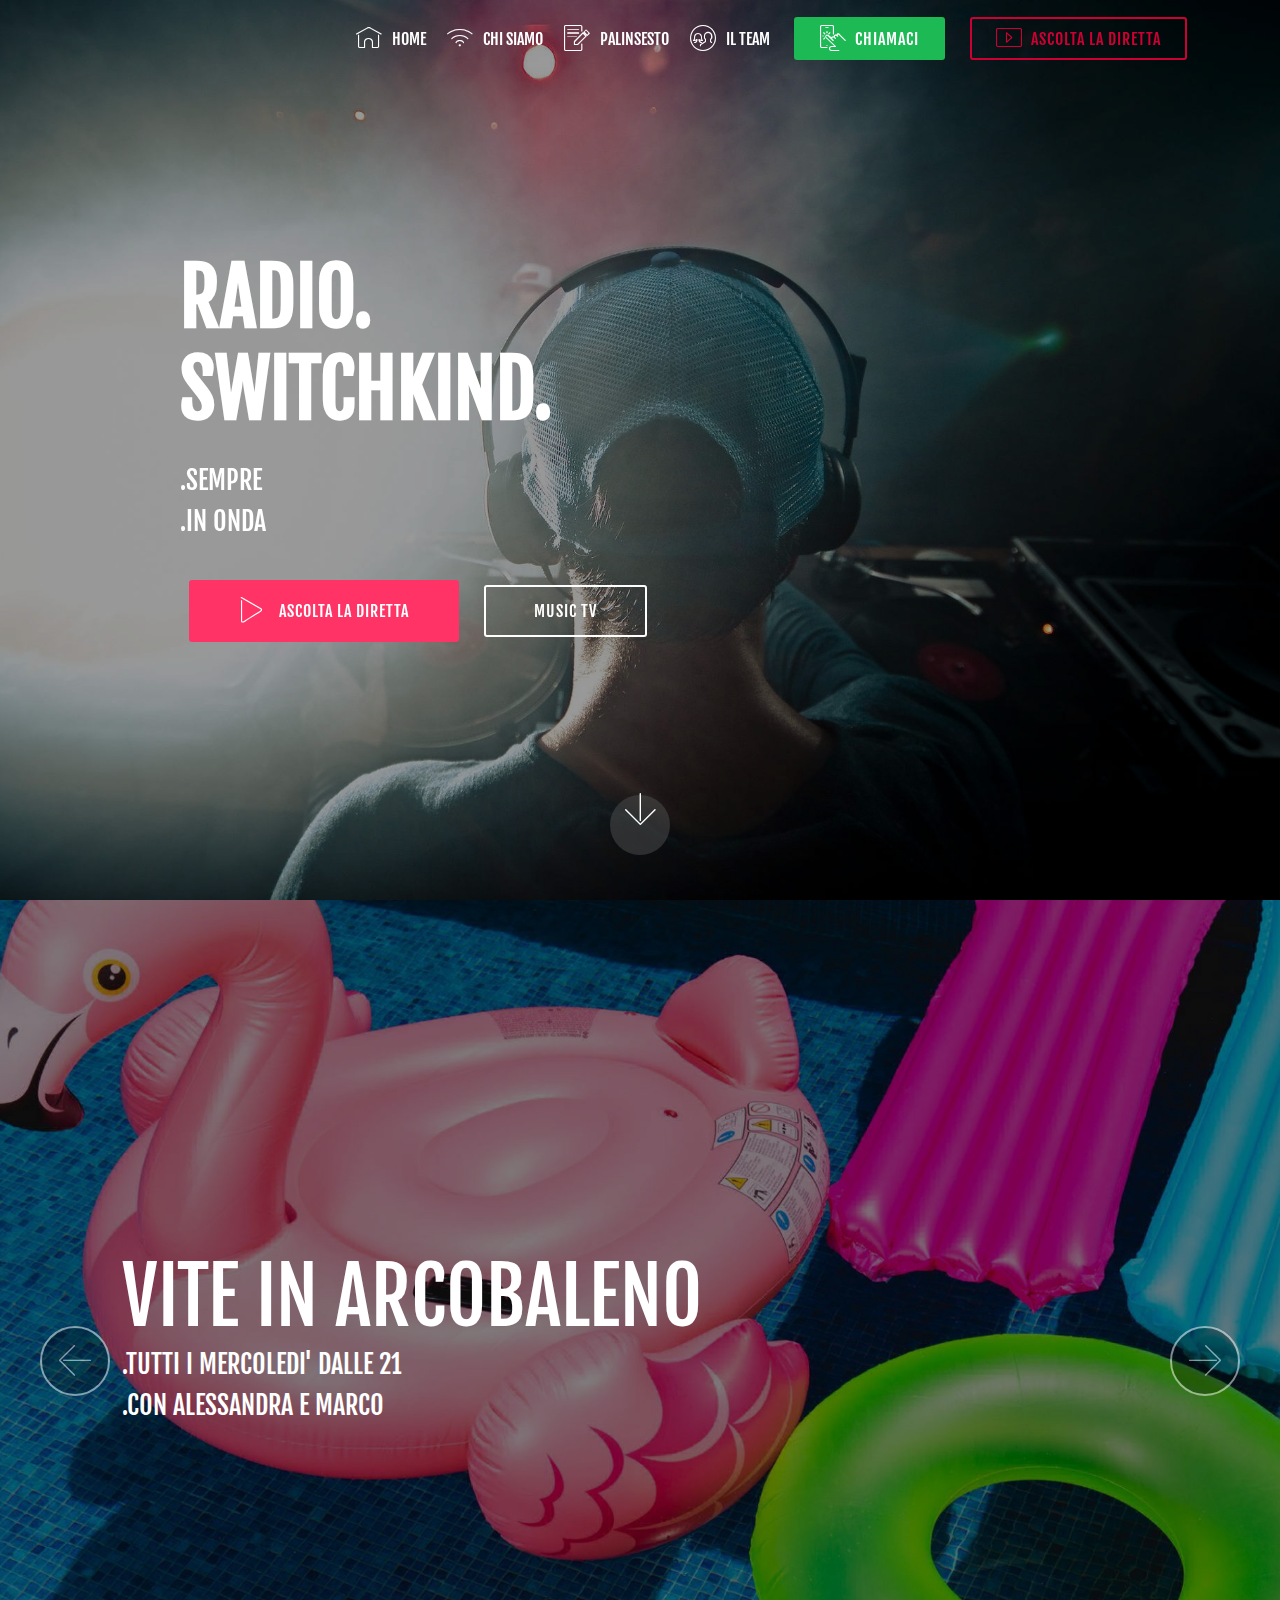
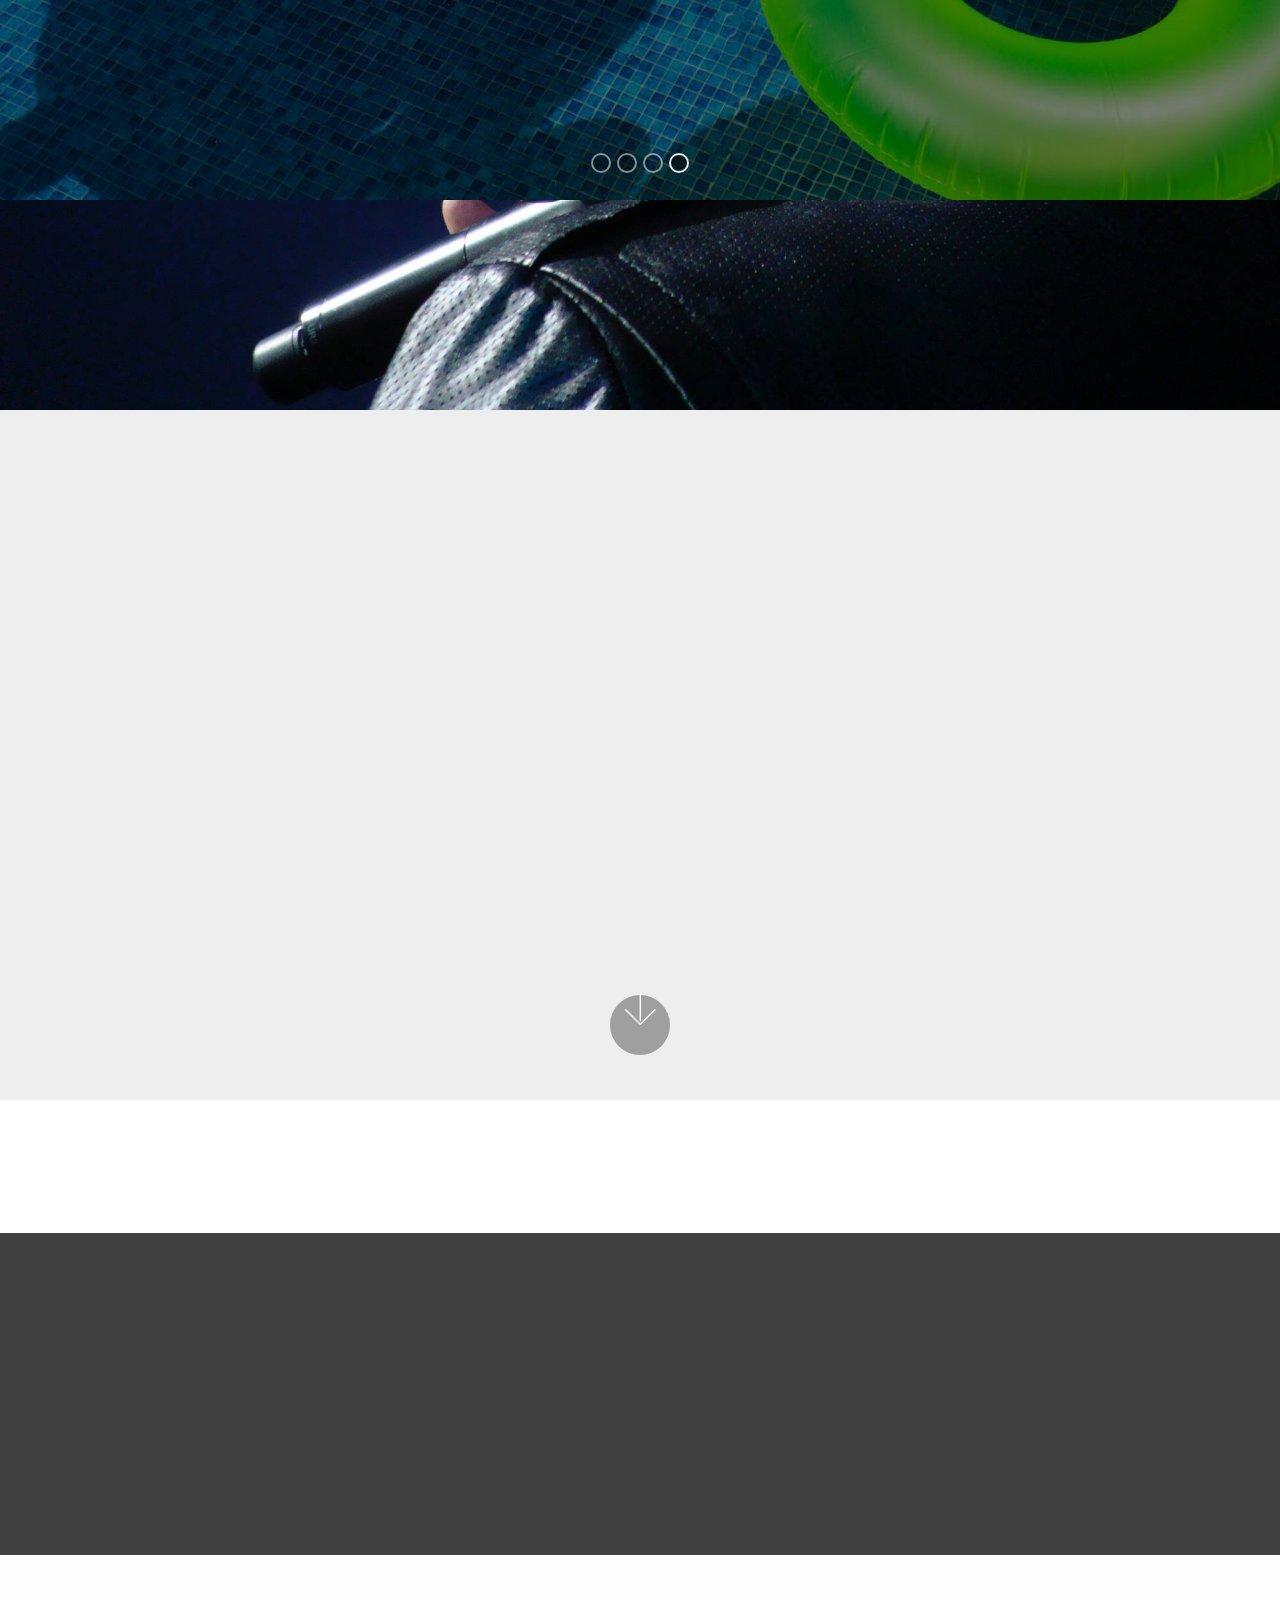
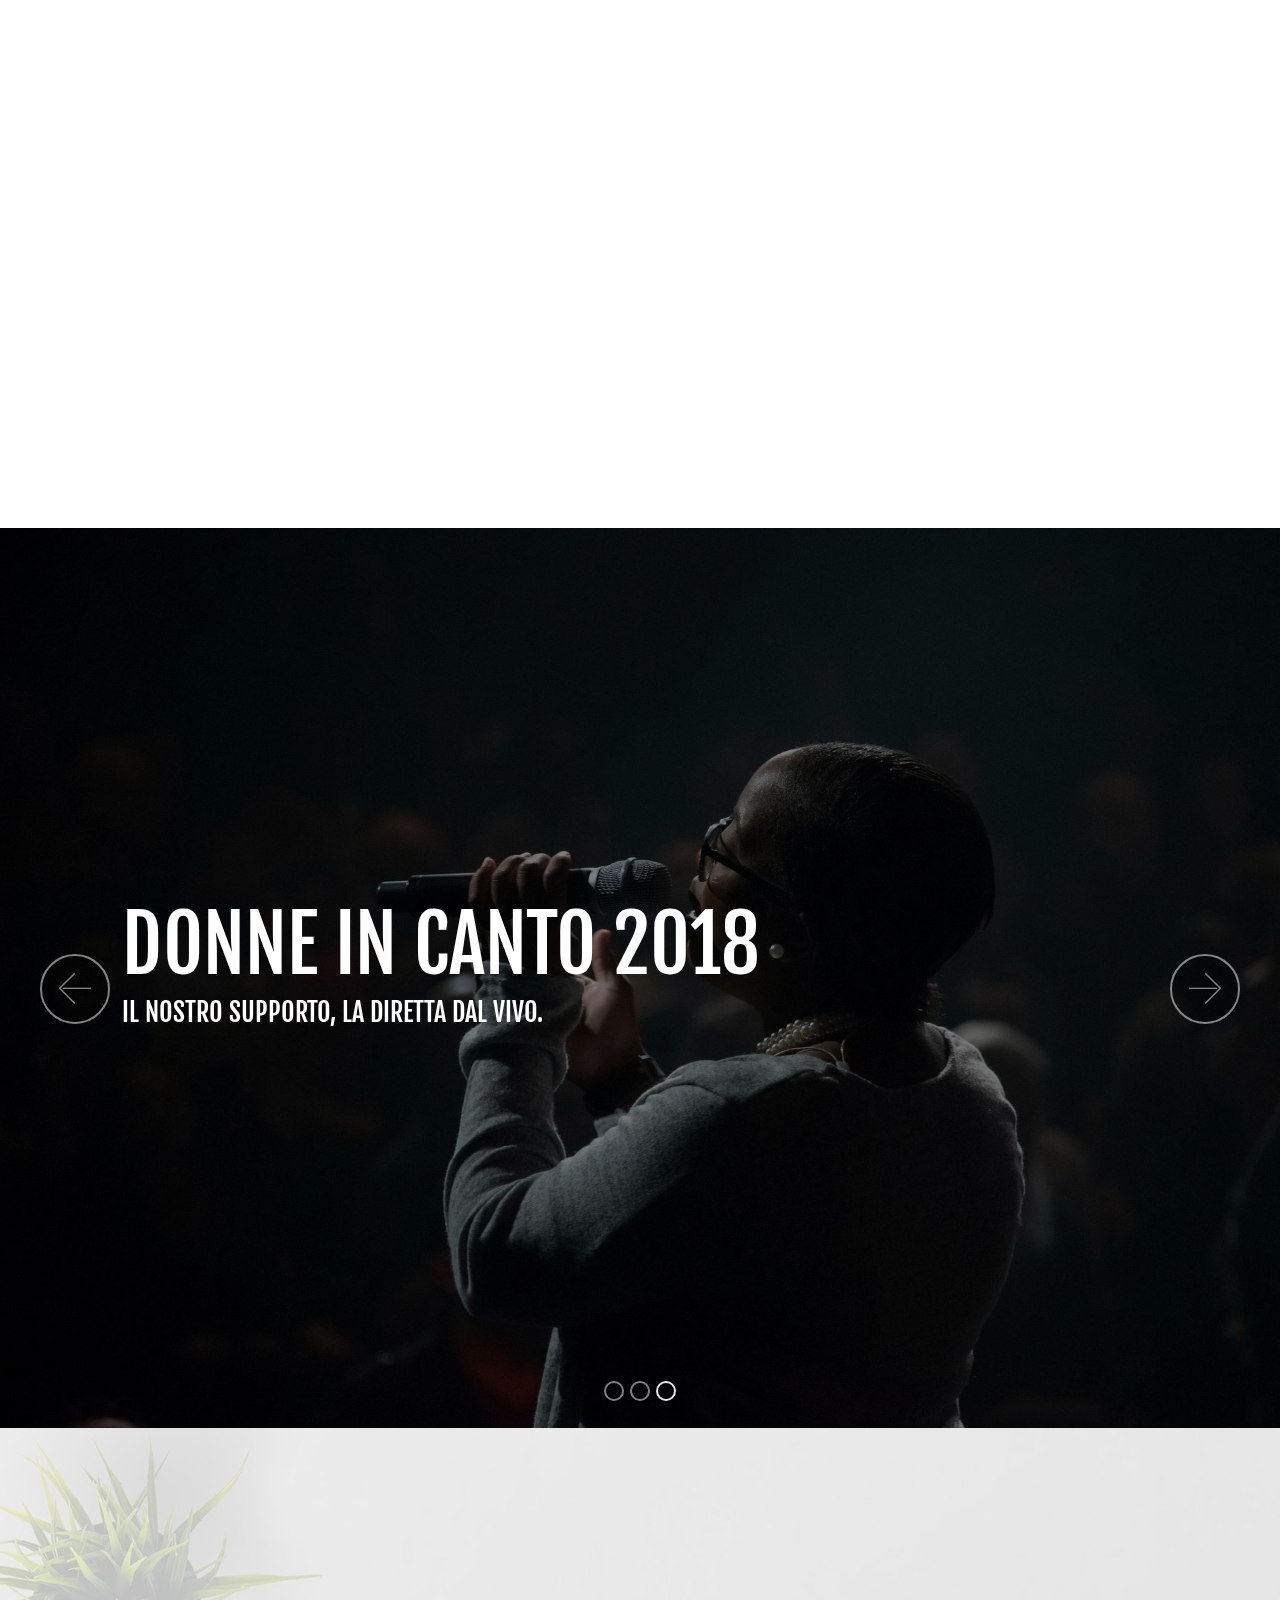
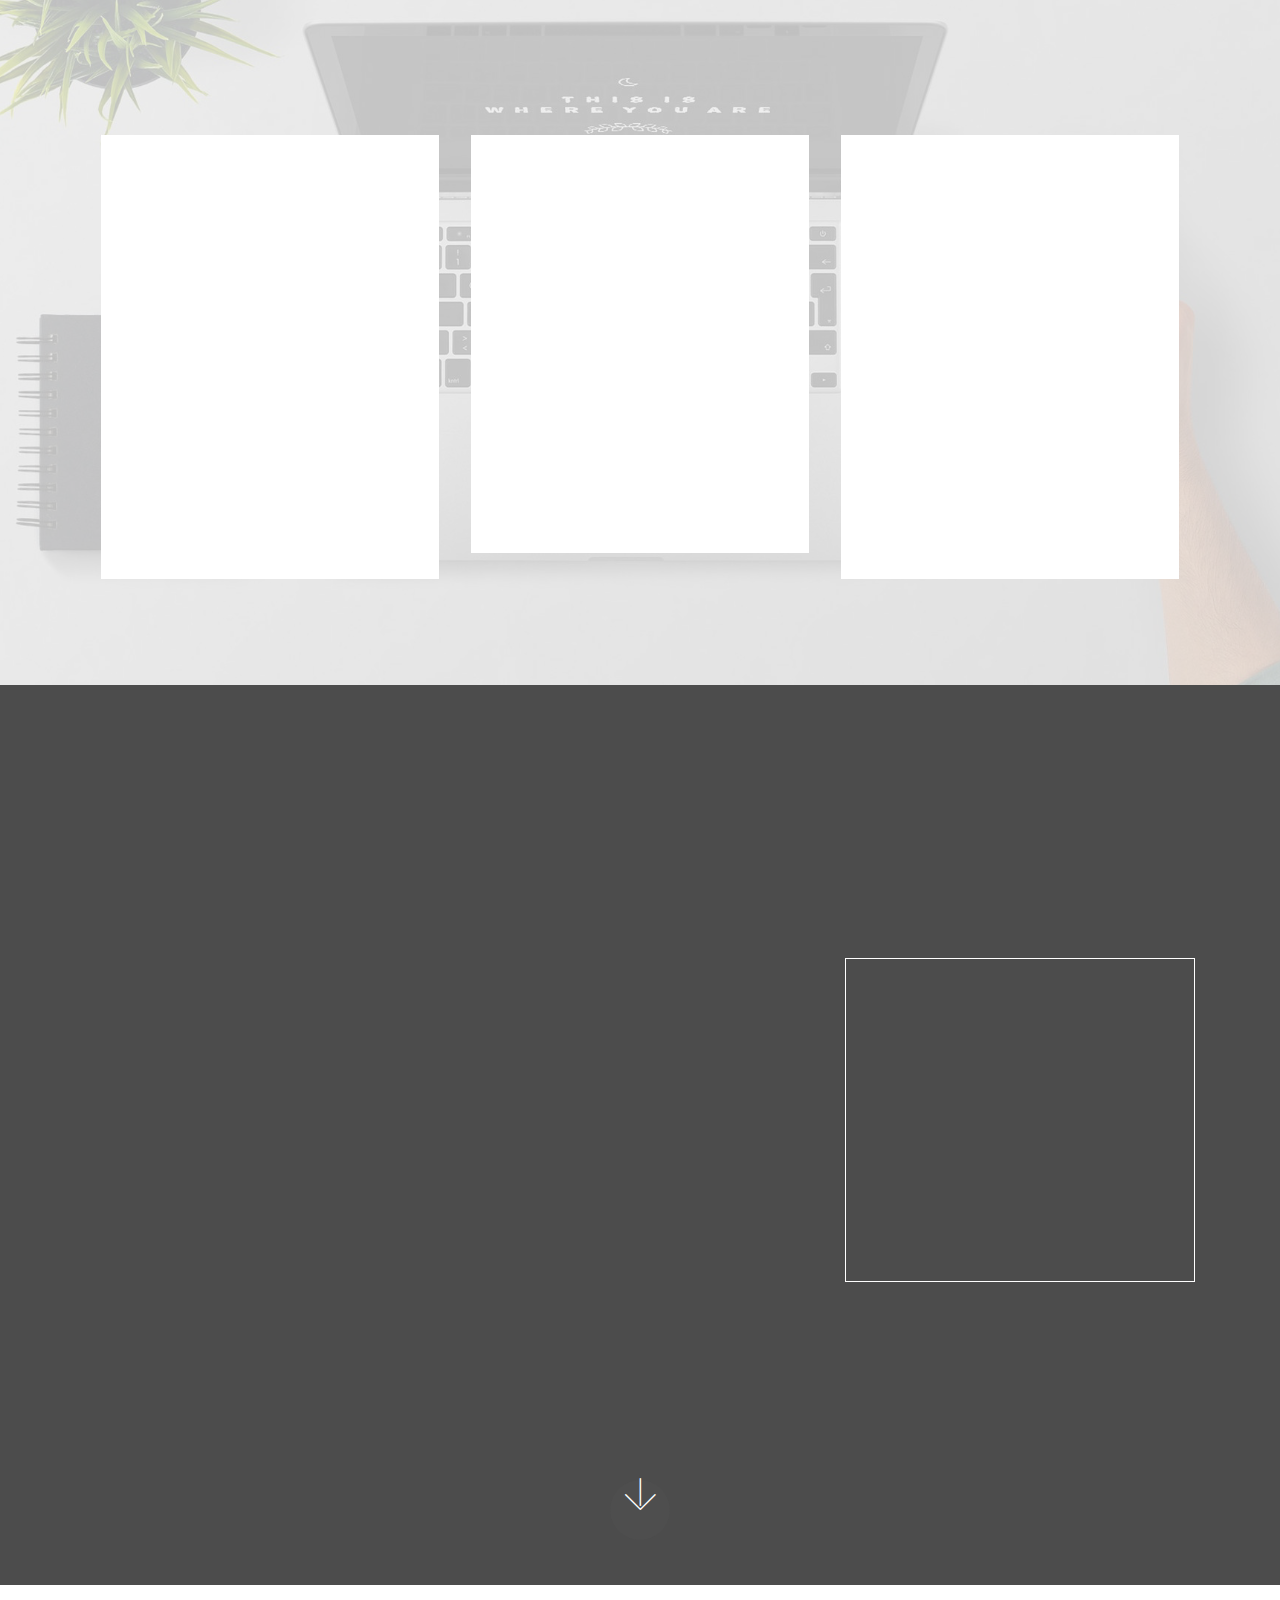
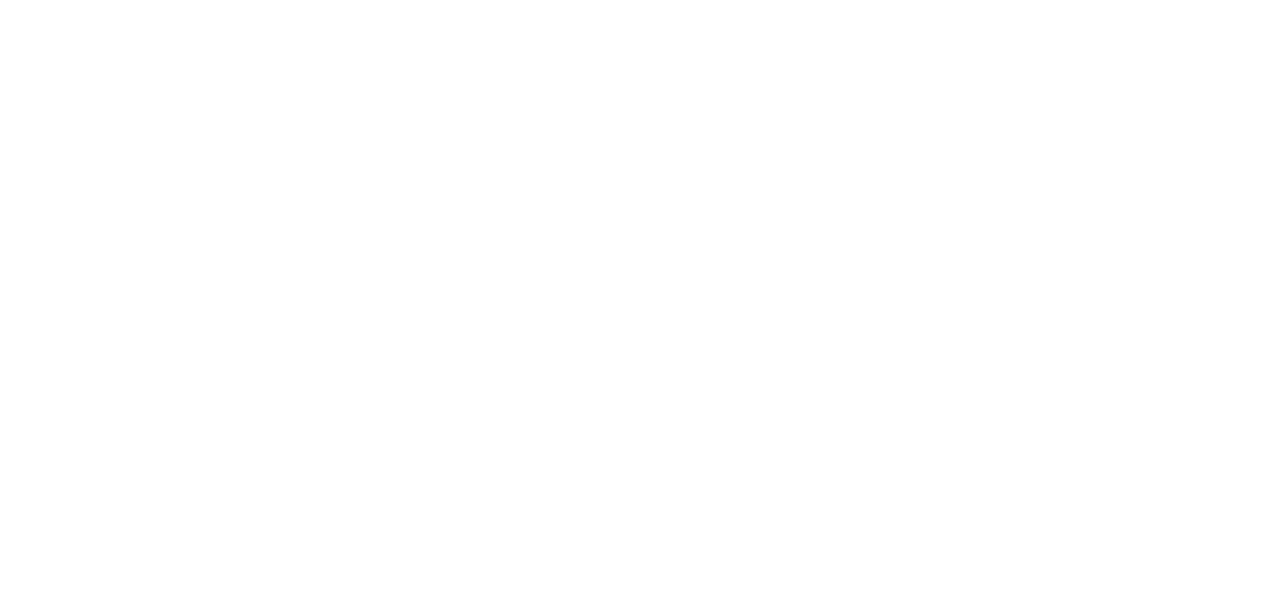
==== index.html @ b63e44ee "create github pages" ====
<!DOCTYPE html>
<html >
<head>
  <!-- Site made with Mobirise Website Builder v4.8.1, https://mobirise.com -->
  <meta charset="UTF-8">
  <meta http-equiv="X-UA-Compatible" content="IE=edge">
  <meta name="generator" content="Mobirise v4.8.1, mobirise.com">
  <meta name="viewport" content="width=device-width, initial-scale=1, minimum-scale=1">
  <link rel="shortcut icon" href="assets/images/risorsa-3-fill-218x218-128x128.png" type="image/x-icon">
  <meta name="description" content="SwitchKind è la Radio del rhodense, una fitta programmazione e tanta esperienza nel far divertire le persone.">
  <title>SwitchKind Radio - In diretta 24H</title>
  <link rel="stylesheet" href="assets/web/assets/mobirise-icons/mobirise-icons.css">
  <link rel="stylesheet" href="assets/tether/tether.min.css">
  <link rel="stylesheet" href="assets/bootstrap/css/bootstrap.min.css">
  <link rel="stylesheet" href="assets/bootstrap/css/bootstrap-grid.min.css">
  <link rel="stylesheet" href="assets/bootstrap/css/bootstrap-reboot.min.css">
  <link rel="stylesheet" href="assets/dropdown/css/style.css">
  <link rel="stylesheet" href="assets/animatecss/animate.min.css">
  <link rel="stylesheet" href="assets/socicon/css/styles.css">
  <link rel="stylesheet" href="assets/theme/css/style.css">
  <link rel="stylesheet" href="assets/mobirise/css/mbr-additional.css" type="text/css">
  
  
  
</head>
<body>

<!-- Google Analytics -->
<!-- Global site tag (gtag.js) - Google Analytics -->
<script async src="https://www.googletagmanager.com/gtag/js?id=UA-106989093-1"></script>
<script>
  window.dataLayer = window.dataLayer || [];
  function gtag(){dataLayer.push(arguments);}
  gtag('js', new Date());

  gtag('config', 'UA-106989093-1');
</script>

<!-- /Google Analytics -->


  <section class="menu cid-r1R3Aftq7U" once="menu" id="menu1-2f">

    

    <nav class="navbar navbar-expand beta-menu navbar-dropdown align-items-center navbar-fixed-top navbar-toggleable-sm bg-color transparent">
        <button class="navbar-toggler navbar-toggler-right" type="button" data-toggle="collapse" data-target="#navbarSupportedContent" aria-controls="navbarSupportedContent" aria-expanded="false" aria-label="Toggle navigation">
            <div class="hamburger">
                <span></span>
                <span></span>
                <span></span>
                <span></span>
            </div>
        </button>
        <div class="menu-logo">
            <div class="navbar-brand">
                
                
            </div>
        </div>
        <div class="collapse navbar-collapse" id="navbarSupportedContent">
            <ul class="navbar-nav nav-dropdown navbar-nav-top-padding" data-app-modern-menu="true"><li class="nav-item">
                    <a class="nav-link link text-white display-4" href="index.html">
                        <span class="mbri-home mbr-iconfont mbr-iconfont-btn"></span>HOME</a>
                </li>
                <li class="nav-item">
                    <a class="nav-link link text-white display-4" href="chisiamo.html"><span class="mbri-wifi mbr-iconfont mbr-iconfont-btn"></span>
                        CHI SIAMO</a>
                </li><li class="nav-item"><a class="nav-link link text-white display-4" href="index.html#slider1-2g"><span class="mbri-edit mbr-iconfont mbr-iconfont-btn"></span>
                        PALINSESTO</a></li><li class="nav-item"><a class="nav-link link text-white display-4" href="ilteam.html"><span class="mbri-users mbr-iconfont mbr-iconfont-btn"></span>
                        IL TEAM</a></li></ul>
            <div class="navbar-buttons mbr-section-btn"><a class="btn btn-sm btn-success display-4" href="tel:+390287176618"><span class="mbri-touch mbr-iconfont mbr-iconfont-btn"></span>
                    CHIAMACI</a> <a class="btn btn-sm btn-secondary-outline display-4" href="http://switchkind.radioca.st/stream" target="_blank"><span class="mbri-video mbr-iconfont mbr-iconfont-btn"></span>
                    ASCOLTA LA DIRETTA</a></div>
        </div>
    </nav>
</section>

<section class="engine"><a href="https://mobiri.se/z">best free html templates</a></section><section class="cid-qZZjxJHvNS mbr-fullscreen mbr-parallax-background" id="header2-2c">

    

    <div class="mbr-overlay" style="opacity: 0.4; background-color: rgb(0, 0, 0);"></div>

    <div class="container align-center">
        <div class="row justify-content-md-center">
            <div class="mbr-white col-md-10">
                <h1 class="mbr-section-title mbr-bold pb-3 mbr-fonts-style display-1">RADIO.<br>SWITCHKIND.</h1>
                
                <p class="mbr-text pb-3 mbr-fonts-style display-5">.SEMPRE<br>.IN ONDA</p>
                <div class="mbr-section-btn"><a class="btn btn-md btn-secondary display-4" href="http://switchkind.radioca.st/stream" target="_blank"><span class="mbri-play mbr-iconfont mbr-iconfont-btn"></span>ASCOLTA LA DIRETTA</a> 
                    <a class="btn btn-md btn-white-outline display-4" href="https://viloud.tv/channel/6b1c2b6663eb1df6bc53a0691ce98127">MUSIC TV</a></div>
            </div>
        </div>
    </div>
    <div class="mbr-arrow hidden-sm-down" aria-hidden="true">
        <a href="#next">
            <i class="mbri-down mbr-iconfont"></i>
        </a>
    </div>
</section>

<section class="carousel slide cid-r1R9XIHnJB" data-interval="false" id="slider1-2g">

    

    <div class="full-screen"><div class="mbr-slider slide carousel" data-pause="true" data-keyboard="false" data-ride="carousel" data-interval="2000"><ol class="carousel-indicators"><li data-app-prevent-settings="" data-target="#slider1-2g" data-slide-to="0"></li><li data-app-prevent-settings="" data-target="#slider1-2g" data-slide-to="1"></li><li data-app-prevent-settings="" data-target="#slider1-2g" data-slide-to="2"></li><li data-app-prevent-settings="" data-target="#slider1-2g" class=" active" data-slide-to="3"></li></ol><div class="carousel-inner" role="listbox"><div class="carousel-item slider-fullscreen-image" data-bg-video-slide="false" style="background-image: url(assets/images/mbr-2-1920x1280.jpg);"><div class="container container-slide"><div class="image_wrapper"><div class="mbr-overlay"></div><img src="assets/images/mbr-2-1920x1280.jpg"><div class="carousel-caption justify-content-center"><div class="col-10 align-center"><h2 class="mbr-fonts-style display-1">WAKE ME UP</h2><p class="lead mbr-text mbr-fonts-style display-5">.TUTTI I GIORNI DALLE 10:30&nbsp;<br>.CON MARCO E MATTIA</p></div></div></div></div></div><div class="carousel-item slider-fullscreen-image" data-bg-video-slide="false" style="background-image: url(assets/images/mbr-1920x1416.jpg);"><div class="container container-slide"><div class="image_wrapper"><div class="mbr-overlay"></div><img src="assets/images/mbr-1920x1416.jpg"><div class="carousel-caption justify-content-center"><div class="col-10 align-left"><h2 class="mbr-fonts-style display-1">GLI SWITCHATI!</h2><p class="lead mbr-text mbr-fonts-style display-5">.TUTTI I MERCOLEDì ALLE 21:00<br>.CON PIETRO E GIANLUCA</p></div></div></div></div></div><div class="carousel-item slider-fullscreen-image" data-bg-video-slide="false" style="background-image: url(assets/images/14352018-1069572126429221-8970299314207631219-o-1409x1409.jpg);"><div class="container container-slide"><div class="image_wrapper"><div class="mbr-overlay"></div><img src="assets/images/14352018-1069572126429221-8970299314207631219-o-1409x1409.jpg"><div class="carousel-caption justify-content-center"><div class="col-10 align-right"><h2 class="mbr-fonts-style display-1">ECCOCI RIENTRATI</h2><p class="lead mbr-text mbr-fonts-style display-5">.TUTTI I VENERDI' DALLE 21<br>.CON GIANLUCA, MARCO E PAOLO</p></div></div></div></div></div><div class="carousel-item slider-fullscreen-image active" data-bg-video-slide="false" style="background-image: url(assets/images/37368049-2002380579827152-4743687573367422976-o-2000x1333.jpg);"><div class="container container-slide"><div class="image_wrapper"><div class="mbr-overlay"></div><img src="assets/images/37368049-2002380579827152-4743687573367422976-o-2000x1333.jpg"><div class="carousel-caption justify-content-center"><div class="col-10 align-right"><h2 class="mbr-fonts-style display-1">VITE IN ARCOBALENO</h2><p class="lead mbr-text mbr-fonts-style display-5">.TUTTI I MERCOLEDI' DALLE 21<br>.CON ALESSANDRA E MARCO</p></div></div></div></div></div></div><a data-app-prevent-settings="" class="carousel-control carousel-control-prev" role="button" data-slide="prev" href="#slider1-2g"><span aria-hidden="true" class="mbri-left mbr-iconfont"></span><span class="sr-only">Previous</span></a><a data-app-prevent-settings="" class="carousel-control carousel-control-next" role="button" data-slide="next" href="#slider1-2g"><span aria-hidden="true" class="mbri-right mbr-iconfont"></span><span class="sr-only">Next</span></a></div></div>

</section>

<section class="cid-qZZjY2ErBo mbr-fullscreen mbr-parallax-background" id="header2-2d">

    

    

    <div class="container align-center">
        <div class="row justify-content-md-center">
            <div class="mbr-white col-md-10">
                <h1 class="mbr-section-title mbr-bold pb-3 mbr-fonts-style display-1">.COLLEZIONA <br>.EMOZIONI</h1>
                <h3 class="mbr-section-subtitle align-center mbr-light pb-3 mbr-fonts-style display-5">SCOPRI LE NOSTRE PLAYLIST</h3>
                <p class="mbr-text pb-3 mbr-fonts-style display-5">GRANDI HIT. CLASSICI DI SEMPRE. <br>LE BEST OF.&nbsp;</p>
                <div class="mbr-section-btn"><a class="btn btn-md btn-success display-4" href="https://open.spotify.com/user/switchkindradio/playlist/5ZkPgc6YBUEPIV3nLaSV2k?si=1DUeidCOSPGLP9k0LDZbsQ" target="_blank"><span class="mbri-music mbr-iconfont mbr-iconfont-btn"></span>SPOTIFY MUSIC</a></div>
            </div>
        </div>
    </div>
    <div class="mbr-arrow hidden-sm-down" aria-hidden="true">
        <a href="#next">
            <i class="mbri-down mbr-iconfont"></i>
        </a>
    </div>
</section>

<section class="mbr-section info1 cid-r20rHP9WDn" id="info1-33">

    

    
    <div class="container">
        <div class="row justify-content-center content-row">
            <div class="media-container-column title col-12 col-lg-7 col-md-6">
                <h3 class="mbr-section-subtitle align-left mbr-light pb-3 mbr-fonts-style display-7">
                    PERCHE´ NO?</h3>
                <h2 class="align-left mbr-bold mbr-fonts-style display-5">
                    VUOI ENTRARE IN DIRETTA?</h2>
            </div>
            <div class="media-container-column col-12 col-lg-3 col-md-4">
                <div class="mbr-section-btn align-right py-4"><a class="btn btn-success display-4" href="tel:+390287176618"><span class="mbri-touch mbr-iconfont mbr-iconfont-btn"></span>CHIAMACI</a></div>
            </div>
        </div>
    </div>
</section>

<section class="mbr-section info3 cid-qM20k7rQ8C mbr-parallax-background" id="info3-u">

    

    <div class="mbr-overlay" style="opacity: 0.8; background-color: rgb(21, 21, 21);">
    </div>

    <div class="container">
        <div class="row justify-content-center">
            <div class="media-container-column title col-12 col-md-10">
                <h2 class="align-left mbr-bold mbr-white pb-3 mbr-fonts-style display-2">
                    HAI PERSO UNA PUNTATA?</h2>
                
                <p class="mbr-text align-left mbr-white mbr-fonts-style display-5">Riascolta qui le tue <br>trasmissioni preferite.</p>
                <div class="mbr-section-btn align-left py-4"><a class="btn btn-white-outline display-4" href="https://mixcloud.com/switchkindradio" target="_blank"><span class="mbri-clock mbr-iconfont mbr-iconfont-btn"></span>PODCAST</a></div>
            </div>
        </div>
    </div>
</section>

<section class="clients cid-qM2aM7Q87M mbr-parallax-background" id="clients-18">
      

    <div class="mbr-overlay" style="opacity: 0.9; background-color: rgb(255, 255, 255);">
    </div>
        <div class="container mb-5">
            <div class="media-container-row">
                <div class="col-12 align-center">
                    <h2 class="mbr-section-title pb-3 mbr-fonts-style display-2">
                        I NOSTRI SUCCESSI</h2>
                    <h3 class="mbr-section-subtitle mbr-light mbr-fonts-style display-5">Cambiamo il mondo un passo alla volta</h3>
                </div>
            </div>
        </div>

    <div class="container">
        <div class="carousel slide" data-ride="carousel" role="listbox">
            <div class="carousel-inner" data-visible="5">
                
                
                
                
                
            <div class="carousel-item ">
                    <div class="media-container-row">
                        <div class="col-md-12">
                            <div class="wrap-img ">
                                <img src="assets/images/stemma-15183.gif" class="img-responsive clients-img" alt="" title="">
                            </div>
                        </div>
                    </div>
                </div><div class="carousel-item ">
                    <div class="media-container-row">
                        <div class="col-md-12">
                            <div class="wrap-img ">
                                <img src="assets/images/logo-mondovisione-500x500.png" class="img-responsive clients-img" alt="" title="">
                            </div>
                        </div>
                    </div>
                </div><div class="carousel-item ">
                    <div class="media-container-row">
                        <div class="col-md-12">
                            <div class="wrap-img ">
                                <img src="assets/images/villa-erba-378x369.png" class="img-responsive clients-img" alt="" title="">
                            </div>
                        </div>
                    </div>
                </div><div class="carousel-item ">
                    <div class="media-container-row">
                        <div class="col-md-12">
                            <div class="wrap-img ">
                                <img src="assets/images/16114883-1473237286034422-7676802240360614244-n-531x531.png" class="img-responsive clients-img" alt="" title="">
                            </div>
                        </div>
                    </div>
                </div></div>
            <div class="carousel-controls">
                <a data-app-prevent-settings="" class="carousel-control carousel-control-prev" role="button" data-slide="prev">
                    <span aria-hidden="true" class="mbri-left mbr-iconfont"></span>
                    <span class="sr-only">Precedente</span>
                </a>
                <a data-app-prevent-settings="" class="carousel-control carousel-control-next" role="button" data-slide="next">
                    <span aria-hidden="true" class="mbri-right mbr-iconfont"></span>
                    <span class="sr-only">Successivo</span>
                </a>
            </div>
        </div>
    </div>
</section>

<section class="carousel slide cid-r1UJlQ8Ii7" data-interval="false" id="slider1-2l">

    

    <div class="full-screen"><div class="mbr-slider slide carousel" data-pause="true" data-keyboard="false" data-ride="false" data-interval="false"><ol class="carousel-indicators"><li data-app-prevent-settings="" data-target="#slider1-2l" data-slide-to="0"></li><li data-app-prevent-settings="" data-target="#slider1-2l" data-slide-to="1"></li><li data-app-prevent-settings="" data-target="#slider1-2l" class=" active" data-slide-to="2"></li></ol><div class="carousel-inner" role="listbox"><div class="carousel-item slider-fullscreen-image" data-bg-video-slide="false" style="background-image: url(assets/images/mbr-7-1920x1280.jpg);"><div class="container container-slide"><div class="image_wrapper"><div class="mbr-overlay"></div><img src="assets/images/mbr-7-1920x1280.jpg"><div class="carousel-caption justify-content-center"><div class="col-10 align-center"><h2 class="mbr-fonts-style display-1">I NOSTRI EVENTI</h2><p class="lead mbr-text mbr-fonts-style display-5">CREIAMO SPETTACOLI UNICI</p></div></div></div></div></div><div class="carousel-item slider-fullscreen-image" data-bg-video-slide="false" style="background-image: url(assets/images/mbr-8-1920x1280.jpg);"><div class="container container-slide"><div class="image_wrapper"><div class="mbr-overlay"></div><img src="assets/images/mbr-8-1920x1280.jpg"><div class="carousel-caption justify-content-center"><div class="col-10 align-left"><h2 class="mbr-fonts-style display-1">UN PALCO <br>PER I GIOVANI 2018</h2><p class="lead mbr-text mbr-fonts-style display-5">MUSICA DAL TERRITORIO</p></div></div></div></div></div><div class="carousel-item slider-fullscreen-image active" data-bg-video-slide="false" style="background-image: url(assets/images/mbr-9-1920x1280.jpg);"><div class="container container-slide"><div class="image_wrapper"><div class="mbr-overlay"></div><img src="assets/images/mbr-9-1920x1280.jpg"><div class="carousel-caption justify-content-center"><div class="col-10 align-right"><h2 class="mbr-fonts-style display-1">DONNE IN CANTO 2018</h2><p class="lead mbr-text mbr-fonts-style display-5">IL NOSTRO SUPPORTO, LA DIRETTA DAL VIVO.</p></div></div></div></div></div></div><a data-app-prevent-settings="" class="carousel-control carousel-control-prev" role="button" data-slide="prev" href="#slider1-2l"><span aria-hidden="true" class="mbri-left mbr-iconfont"></span><span class="sr-only">Previous</span></a><a data-app-prevent-settings="" class="carousel-control carousel-control-next" role="button" data-slide="next" href="#slider1-2l"><span aria-hidden="true" class="mbri-right mbr-iconfont"></span><span class="sr-only">Next</span></a></div></div>

</section>

<section class="testimonials1 cid-r1UBtpzpEa" id="testimonials1-2j">

    

    <div class="mbr-overlay" style="opacity: 0.8; background-color: rgb(239, 239, 239);">
    </div>
    <div class="container">
        <div class="media-container-row">
            <div class="title col-12 align-center">
                <h2 class="pb-3 mbr-fonts-style display-2">.CHI CI ASCOLTA<br>.CI CONOSCE</h2>
                <h3 class="mbr-section-subtitle mbr-light pb-3 mbr-fonts-style display-5">CHE COSA DICONO DI NOI:</h3>
            </div>
        </div>
    </div>

    <div class="container pt-3 mt-2">
        <div class="media-container-row">
            <div class="mbr-testimonial p-3 align-center col-12 col-md-6 col-lg-4">
                <div class="panel-item p-3">
                    <div class="card-block">
                        <div class="testimonial-photo">
                            <img src="assets/images/mbr-1-240x138.jpg" alt="" title="">
                        </div>
                        <p class="mbr-text mbr-fonts-style display-7">UNA RADIO GIOVANE, SEMPRE RINNOVATA.<br>IL GIUSTO SOTTOFONDO PER LA MIA VITA FRENETICA.</p>
                    </div>
                    <div class="card-footer">
                        <div class="mbr-author-name mbr-bold mbr-fonts-style display-7">
                             GIULIA</div>
                        <small class="mbr-author-desc mbr-italic mbr-light mbr-fonts-style display-7">Impiegata</small>
                    </div>
                </div>
            </div>

            <div class="mbr-testimonial p-3 align-center col-12 col-md-6 col-lg-4">
                <div class="panel-item p-3">
                    <div class="card-block">
                        <div class="testimonial-photo">
                            <img src="assets/images/mbr-240x167.jpg" alt="" title="">
                        </div>
                        <p class="mbr-text mbr-fonts-style display-7">TANTA MUSICA!<br>PER TROVARE SEMPRE LA TRASMISSIONE GIUSTA AL MOMENTO GIUSTO</p>
                    </div>
                    <div class="card-footer">
                        <div class="mbr-author-name mbr-bold mbr-fonts-style display-7">
                             MIRKO</div>
                        <small class="mbr-author-desc mbr-italic mbr-light mbr-fonts-style display-7">Studente</small>
                    </div>
                </div>
            </div>

            <div class="mbr-testimonial p-3 align-center col-12 col-md-6 col-lg-4">
                <div class="panel-item p-3">
                    <div class="card-block">
                        <div class="testimonial-photo">
                            <img src="assets/images/mbr-240x135.jpg" alt="" title="">
                        </div>
                        <p class="mbr-text mbr-fonts-style display-7">
                           FINALMENTE HO TROVATO LA STAZIONE IDEALE PER FARE DA SOTTOFONDO MENTRE STO LAVORANDO.<br>FANTASTICI!</p>
                    </div>
                    <div class="card-footer">
                        <div class="mbr-author-name mbr-bold mbr-fonts-style display-7">
                             SARA</div>
                        <small class="mbr-author-desc mbr-italic mbr-light mbr-fonts-style display-7">
                               Impiegata</small>
                    </div>
                </div>
            </div>

            

            

            
        </div>
    </div>   
</section>

<section class="cid-qM22jr6bWa mbr-fullscreen mbr-parallax-background" id="header15-y">

    

    <div class="mbr-overlay" style="opacity: 0.8; background-color: rgb(35, 35, 35);"></div>

    <div class="container align-right">
<div class="row">
    <div class="mbr-white col-lg-8 col-md-7 content-container">
        <h1 class="mbr-section-title mbr-bold pb-3 mbr-fonts-style display-1">LAVORA CON NOI!</h1>
        <p class="mbr-text pb-3 mbr-fonts-style display-5">
            .CERCHIAMO TALENTI<br>.CONDUTTORI, TECNICI AUDIO, REGISTI<br>.QUESTA VOLTA SARAI DEI NOSTRI?<br><br>Contattaci e scopriamo insieme cosa possiamo fare.</p>
    </div>
    <div class="col-lg-4 col-md-5">
    <div class="form-container">
        <div class="media-container-column" data-form-type="formoid">
            <div data-form-alert="" hidden="" class="align-center">Grazie per aver compilato il modulo!
Ti contatteremo in pochi minuti.</div>
            <form class="mbr-form" action="https://mobirise.com/" method="post" data-form-title="Mobirise Form"><input type="hidden" name="email" data-form-email="true" value="C4weHBdrB+VJG8mGX/e1+AF5Wi34yzFaTfNDjbjZlArcMqHBzkdxmtTxv73fUSZz7bRPXqeY6vb6u1opa2CTDJ80Me6WwIbysGw96AQsbga6ZOtRaKgC0UkuqY2B6Vnh" data-form-field="Email">
                <div data-for="name">
                    <div class="form-group">
                        <input type="text" class="form-control px-3" name="name" data-form-field="Name" placeholder="Nome" required="" id="name-header15-y">
                    </div>
                </div>
                <div data-for="email">
                    <div class="form-group">
                        <input type="email" class="form-control px-3" name="email" data-form-field="Email" placeholder="Email" required="" id="email-header15-y">
                    </div>
                </div>
                <div data-for="phone">
                    <div class="form-group">
                        <input type="tel" class="form-control px-3" name="phone" data-form-field="Phone" placeholder="Telefono" id="phone-header15-y">
                    </div>
                </div>
                
                <span class="input-group-btn"><button href="" type="submit" class="btn btn-secondary btn-form display-4">INVIA MODULO</button></span>
            </form>
        </div>
    </div>
    </div>
</div>
    </div>
    <div class="mbr-arrow hidden-sm-down" aria-hidden="true">
        <a href="#next">
            <i class="mbri-down mbr-iconfont"></i>
        </a>
    </div>
</section>

<section class="cid-qM27cy7LhQ mbr-reveal" id="footer2-12">

    

    

    <div class="container">
        <div class="media-container-row content mbr-white">
            <div class="col-12 col-md-3 mbr-fonts-style display-7">
                <p class="mbr-text">
                    <strong>Indirizzo</strong>
                    <br>Rho (MI)&nbsp;<br>
                    <br>
                    <br><strong>Contatti</strong>
                    <br>
                    <br>Email: info@switchkindradio.com &nbsp; &nbsp; &nbsp; <br><br>Telefono: <br>+39 02 8717 6618</p>
            </div>
            <div class="col-12 col-md-3 mbr-fonts-style display-7">
                <p class="mbr-text">
                    <strong>Collegamenti</strong>
                    <br><br><a class="text-primary" href="http://lafucina.org" target="_blank">La fucina</a>&nbsp;<br><a class="text-primary" href="https: //progettomast.org" target="_blank">Spazio MAST</a>&nbsp;<br>
                    <br><strong>Feedback</strong>
                    <br>
                    <br>Inviaci le tue idee, segnalazioni di bug, suggerimenti! Qualsiasi feedback sarà apprezzato.
                </p>
            </div>
            <div class="col-12 col-md-6">
                <div class="google-map"><iframe frameborder="0" style="border:0" src="https://www.google.com/maps/embed/v1/place?key=AIzaSyA0Dx_boXQiwvdz8sJHoYeZNVTdoWONYkU&amp;q=place_id:ChIJRaagTEHrhkcR_Q98PwXylp0" allowfullscreen=""></iframe></div>
            </div>
        </div>
        <div class="footer-lower">
            <div class="media-container-row">
                <div class="col-sm-12">
                    <hr>
                </div>
            </div>
            <div class="media-container-row mbr-white">
                <div class="col-sm-6 copyright">
                    <p class="mbr-text mbr-fonts-style display-7">
                        © Copyright 2018 SwitchKind Radio - Tutti i diritti sono riservati&nbsp;<br>SIAE Licenza n. 1314<br></p>
                </div>
                <div class="col-md-6">
                    <div class="social-list align-right">
                        <div class="soc-item">
                            <a href="https://twitter.com/switchkindradio" target="_blank">
                                <span class="mbr-iconfont mbr-iconfont-social socicon-twitter socicon"></span>
                            </a>
                        </div>
                        <div class="soc-item">
                            <a href="https://www.facebook.com/switchkindradio" target="_blank">
                                <span class="mbr-iconfont mbr-iconfont-social socicon-facebook socicon"></span>
                            </a>
                        </div>
                        <div class="soc-item">
                            <a href="https://www.youtube.com/c/mobirise" target="_blank">
                                <span class="socicon-youtube socicon mbr-iconfont mbr-iconfont-social"></span>
                            </a>
                        </div>
                        <div class="soc-item">
                            <a href="https://instagram.com/switchkindradio" target="_blank">
                                <span class="mbr-iconfont mbr-iconfont-social socicon-instagram socicon"></span>
                            </a>
                        </div>
                        <div class="soc-item">
                            <a href="https://plus.google.com/u/0/+Mobirise" target="_blank">
                                <span class="socicon-googleplus socicon mbr-iconfont mbr-iconfont-social"></span>
                            </a>
                        </div>
                        
                    </div>
                </div>
            </div>
        </div>
    </div>
</section>


  <script src="assets/web/assets/jquery/jquery.min.js"></script>
  <script src="assets/popper/popper.min.js"></script>
  <script src="assets/tether/tether.min.js"></script>
  <script src="assets/bootstrap/js/bootstrap.min.js"></script>
  <script src="assets/smoothscroll/smooth-scroll.js"></script>
  <script src="assets/dropdown/js/script.min.js"></script>
  <script src="assets/touchswipe/jquery.touch-swipe.min.js"></script>
  <script src="assets/viewportchecker/jquery.viewportchecker.js"></script>
  <script src="assets/parallax/jarallax.min.js"></script>
  <script src="assets/ytplayer/jquery.mb.ytplayer.min.js"></script>
  <script src="assets/vimeoplayer/jquery.mb.vimeo_player.js"></script>
  <script src="assets/bootstrapcarouselswipe/bootstrap-carousel-swipe.js"></script>
  <script src="assets/mbr-clients-slider/mbr-clients-slider.js"></script>
  <script src="assets/theme/js/script.js"></script>
  <script src="assets/slidervideo/script.js"></script>
  <script src="assets/formoid/formoid.min.js"></script>
  
  
  <input name="animation" type="hidden">
  </body>
</html>
---- assets/web/assets/mobirise-icons/mobirise-icons.css ----
@font-face {
  font-family: 'MobiriseIcons';
  src:  url('mobirise-icons.eot?spat4u');
  src:  url('mobirise-icons.eot?spat4u#iefix') format('embedded-opentype'),
    url('mobirise-icons.ttf?spat4u') format('truetype'),
    url('mobirise-icons.woff?spat4u') format('woff'),
    url('mobirise-icons.svg?spat4u#MobiriseIcons') format('svg');
  font-weight: normal;
  font-style: normal;
}

[class^="mbri-"], [class*=" mbri-"] {
  /* use !important to prevent issues with browser extensions that change fonts */
  font-family: MobiriseIcons !important;
  speak: none;
  font-style: normal;
  font-weight: normal;
  font-variant: normal;
  text-transform: none;
  line-height: 1;

  /* Better Font Rendering =========== */
  -webkit-font-smoothing: antialiased;
  -moz-osx-font-smoothing: grayscale;
}

.mbri-add-submenu:before {
  content: "\e900";
}
.mbri-alert:before {
  content: "\e901";
}
.mbri-align-center:before {
  content: "\e902";
}
.mbri-align-justify:before {
  content: "\e903";
}
.mbri-align-left:before {
  content: "\e904";
}
.mbri-align-right:before {
  content: "\e905";
}
.mbri-android:before {
  content: "\e906";
}
.mbri-apple:before {
  content: "\e907";
}
.mbri-arrow-down:before {
  content: "\e908";
}
.mbri-arrow-next:before {
  content: "\e909";
}
.mbri-arrow-prev:before {
  content: "\e90a";
}
.mbri-arrow-up:before {
  content: "\e90b";
}
.mbri-bold:before {
  content: "\e90c";
}
.mbri-bookmark:before {
  content: "\e90d";
}
.mbri-bootstrap:before {
  content: "\e90e";
}
.mbri-briefcase:before {
  content: "\e90f";
}
.mbri-browse:before {
  content: "\e910";
}
.mbri-bulleted-list:before {
  content: "\e911";
}
.mbri-calendar:before {
  content: "\e912";
}
.mbri-camera:before {
  content: "\e913";
}
.mbri-cart-add:before {
  content: "\e914";
}
.mbri-cart-full:before {
  content: "\e915";
}
.mbri-cash:before {
  content: "\e916";
}
.mbri-change-style:before {
  content: "\e917";
}
.mbri-chat:before {
  content: "\e918";
}
.mbri-clock:before {
  content: "\e919";
}
.mbri-close:before {
  content: "\e91a";
}
.mbri-cloud:before {
  content: "\e91b";
}
.mbri-code:before {
  content: "\e91c";
}
.mbri-contact-form:before {
  content: "\e91d";
}
.mbri-credit-card:before {
  content: "\e91e";
}
.mbri-cursor-click:before {
  content: "\e91f";
}
.mbri-cust-feedback:before {
  content: "\e920";
}
.mbri-database:before {
  content: "\e921";
}
.mbri-delivery:before {
  content: "\e922";
}
.mbri-desktop:before {
  content: "\e923";
}
.mbri-devices:before {
  content: "\e924";
}
.mbri-down:before {
  content: "\e925";
}
.mbri-download:before {
  content: "\e989";
}
.mbri-drag-n-drop:before {
  content: "\e927";
}
.mbri-drag-n-drop2:before {
  content: "\e928";
}
.mbri-edit:before {
  content: "\e929";
}
.mbri-edit2:before {
  content: "\e92a";
}
.mbri-error:before {
  content: "\e92b";
}
.mbri-extension:before {
  content: "\e92c";
}
.mbri-features:before {
  content: "\e92d";
}
.mbri-file:before {
  content: "\e92e";
}
.mbri-flag:before {
  content: "\e92f";
}
.mbri-folder:before {
  content: "\e930";
}
.mbri-gift:before {
  content: "\e931";
}
.mbri-github:before {
  content: "\e932";
}
.mbri-globe:before {
  content: "\e933";
}
.mbri-globe-2:before {
  content: "\e934";
}
.mbri-growing-chart:before {
  content: "\e935";
}
.mbri-hearth:before {
  content: "\e936";
}
.mbri-help:before {
  content: "\e937";
}
.mbri-home:before {
  content: "\e938";
}
.mbri-hot-cup:before {
  content: "\e939";
}
.mbri-idea:before {
  content: "\e93a";
}
.mbri-image-gallery:before {
  content: "\e93b";
}
.mbri-image-slider:before {
  content: "\e93c";
}
.mbri-info:before {
  content: "\e93d";
}
.mbri-italic:before {
  content: "\e93e";
}
.mbri-key:before {
  content: "\e93f";
}
.mbri-laptop:before {
  content: "\e940";
}
.mbri-layers:before {
  content: "\e941";
}
.mbri-left-right:before {
  content: "\e942";
}
.mbri-left:before {
  content: "\e943";
}
.mbri-letter:before {
  content: "\e944";
}
.mbri-like:before {
  content: "\e945";
}
.mbri-link:before {
  content: "\e946";
}
.mbri-lock:before {
  content: "\e947";
}
.mbri-login:before {
  content: "\e948";
}
.mbri-logout:before {
  content: "\e949";
}
.mbri-magic-stick:before {
  content: "\e94a";
}
.mbri-map-pin:before {
  content: "\e94b";
}
.mbri-menu:before {
  content: "\e94c";
}
.mbri-mobile:before {
  content: "\e94d";
}
.mbri-mobile2:before {
  content: "\e94e";
}
.mbri-mobirise:before {
  content: "\e94f";
}
.mbri-more-horizontal:before {
  content: "\e950";
}
.mbri-more-vertical:before {
  content: "\e951";
}
.mbri-music:before {
  content: "\e952";
}
.mbri-new-file:before {
  content: "\e953";
}
.mbri-numbered-list:before {
  content: "\e954";
}
.mbri-opened-folder:before {
  content: "\e955";
}
.mbri-pages:before {
  content: "\e956";
}
.mbri-paper-plane:before {
  content: "\e957";
}
.mbri-paperclip:before {
  content: "\e958";
}
.mbri-photo:before {
  content: "\e959";
}
.mbri-photos:before {
  content: "\e95a";
}
.mbri-pin:before {
  content: "\e95b";
}
.mbri-play:before {
  content: "\e95c";
}
.mbri-plus:before {
  content: "\e95d";
}
.mbri-preview:before {
  content: "\e95e";
}
.mbri-print:before {
  content: "\e95f";
}
.mbri-protect:before {
  content: "\e960";
}
.mbri-question:before {
  content: "\e961";
}
.mbri-quote-left:before {
  content: "\e962";
}
.mbri-quote-right:before {
  content: "\e963";
}
.mbri-refresh:before {
  content: "\e964";
}
.mbri-responsive:before {
  content: "\e965";
}
.mbri-right:before {
  content: "\e966";
}
.mbri-rocket:before {
  content: "\e967";
}
.mbri-sad-face:before {
  content: "\e968";
}
.mbri-sale:before {
  content: "\e969";
}
.mbri-save:before {
  content: "\e96a";
}
.mbri-search:before {
  content: "\e96b";
}
.mbri-setting:before {
  content: "\e96c";
}
.mbri-setting2:before {
  content: "\e96d";
}
.mbri-setting3:before {
  content: "\e96e";
}
.mbri-share:before {
  content: "\e96f";
}
.mbri-shopping-bag:before {
  content: "\e970";
}
.mbri-shopping-basket:before {
  content: "\e971";
}
.mbri-shopping-cart:before {
  content: "\e972";
}
.mbri-sites:before {
  content: "\e973";
}
.mbri-smile-face:before {
  content: "\e974";
}
.mbri-speed:before {
  content: "\e975";
}
.mbri-star:before {
  content: "\e976";
}
.mbri-success:before {
  content: "\e977";
}
.mbri-sun:before {
  content: "\e978";
}
.mbri-sun2:before {
  content: "\e979";
}
.mbri-tablet:before {
  content: "\e97a";
}
.mbri-tablet-vertical:before {
  content: "\e97b";
}
.mbri-target:before {
  content: "\e97c";
}
.mbri-timer:before {
  content: "\e97d";
}
.mbri-to-ftp:before {
  content: "\e97e";
}
.mbri-to-local-drive:before {
  content: "\e97f";
}
.mbri-touch-swipe:before {
  content: "\e980";
}
.mbri-touch:before {
  content: "\e981";
}
.mbri-trash:before {
  content: "\e982";
}
.mbri-underline:before {
  content: "\e983";
}
.mbri-unlink:before {
  content: "\e984";
}
.mbri-unlock:before {
  content: "\e985";
}
.mbri-up-down:before {
  content: "\e986";
}
.mbri-up:before {
  content: "\e987";
}
.mbri-update:before {
  content: "\e988";
}
.mbri-upload:before {
 content: "\e926"; 
}
.mbri-user:before {
  content: "\e98a";
}
.mbri-user2:before {
  content: "\e98b";
}
.mbri-users:before {
  content: "\e98c";
}
.mbri-video:before {
  content: "\e98d";
}
.mbri-video-play:before {
  content: "\e98e";
}
.mbri-watch:before {
  content: "\e98f";
}
.mbri-website-theme:before {
  content: "\e990";
}
.mbri-wifi:before {
  content: "\e991";
}
.mbri-windows:before {
  content: "\e992";
}
.mbri-zoom-out:before {
  content: "\e993";
}
.mbri-redo:before {
  content: "\e994";
}
.mbri-undo:before {
  content: "\e995";
}
---- assets/dropdown/css/style.css ----
.navbar-dropdown {
  left: 0;
  padding: 0;
  position: absolute;
  right: 0;
  top: 0;
  transition: all 0.45s ease;
  z-index: 1030;
  background: #282828; }
  .navbar-dropdown .navbar-logo {
    margin-right: 0.8rem;
    transition: margin 0.3s ease-in-out;
    vertical-align: middle; }
    .navbar-dropdown .navbar-logo img {
      height: 3.125rem;
      transition: all 0.3s ease-in-out; }
    .navbar-dropdown .navbar-logo.mbr-iconfont {
      font-size: 3.125rem;
      line-height: 3.125rem; }
  .navbar-dropdown .navbar-caption {
    font-weight: 700;
    white-space: normal;
    vertical-align: -4px;
    line-height: 3.125rem !important; }
    .navbar-dropdown .navbar-caption, .navbar-dropdown .navbar-caption:hover {
      color: inherit;
      text-decoration: none; }
  .navbar-dropdown .mbr-iconfont + .navbar-caption {
    vertical-align: -1px; }
  .navbar-dropdown.navbar-fixed-top {
    position: fixed; }
  .navbar-dropdown .navbar-brand span {
    vertical-align: -4px; }
  .navbar-dropdown.bg-color.transparent {
    background: none; }
  .navbar-dropdown.navbar-short .navbar-brand {
    padding: 0.625rem 0; }
    .navbar-dropdown.navbar-short .navbar-brand span {
      vertical-align: -1px; }
  .navbar-dropdown.navbar-short .navbar-caption {
    line-height: 2.375rem !important;
    vertical-align: -2px; }
  .navbar-dropdown.navbar-short .navbar-logo {
    margin-right: 0.5rem; }
    .navbar-dropdown.navbar-short .navbar-logo img {
      height: 2.375rem; }
    .navbar-dropdown.navbar-short .navbar-logo.mbr-iconfont {
      font-size: 2.375rem;
      line-height: 2.375rem; }
  .navbar-dropdown.navbar-short .mbr-table-cell {
    height: 3.625rem; }
  .navbar-dropdown .navbar-close {
    left: 0.6875rem;
    position: fixed;
    top: 0.75rem;
    z-index: 1000; }
  .navbar-dropdown .hamburger-icon {
    content: "";
    display: inline-block;
    vertical-align: middle;
    width: 16px;
    -webkit-box-shadow: 0 -6px 0 1px #282828,0 0 0 1px #282828,0 6px 0 1px #282828;
    -moz-box-shadow: 0 -6px 0 1px #282828,0 0 0 1px #282828,0 6px 0 1px #282828;
    box-shadow: 0 -6px 0 1px #282828,0 0 0 1px #282828,0 6px 0 1px #282828; }

.dropdown-menu .dropdown-toggle[data-toggle="dropdown-submenu"]::after {
  border-bottom: 0.35em solid transparent;
  border-left: 0.35em solid;
  border-right: 0;
  border-top: 0.35em solid transparent;
  margin-left: 0.3rem; }

.dropdown-menu .dropdown-item:focus {
  outline: 0; }

.nav-dropdown {
  font-size: 0.75rem;
  font-weight: 500;
  height: auto !important; }
  .nav-dropdown .nav-btn {
    padding-left: 1rem; }
  .nav-dropdown .link {
    margin: .667em 1.667em;
    font-weight: 500;
    padding: 0;
    transition: color .2s ease-in-out; }
    .nav-dropdown .link.dropdown-toggle {
      margin-right: 2.583em; }
      .nav-dropdown .link.dropdown-toggle::after {
        margin-left: .25rem;
        border-top: 0.35em solid;
        border-right: 0.35em solid transparent;
        border-left: 0.35em solid transparent;
        border-bottom: 0; }
      .nav-dropdown .link.dropdown-toggle[aria-expanded="true"] {
        margin: 0;
        padding: 0.667em 3.263em  0.667em 1.667em; }
  .nav-dropdown .link::after,
  .nav-dropdown .dropdown-item::after {
    color: inherit; }
  .nav-dropdown .btn {
    font-size: 0.75rem;
    font-weight: 700;
    letter-spacing: 0;
    margin-bottom: 0;
    padding-left: 1.25rem;
    padding-right: 1.25rem; }
  .nav-dropdown .dropdown-menu {
    border-radius: 0;
    border: 0;
    left: 0;
    margin: 0;
    padding-bottom: 1.25rem;
    padding-top: 1.25rem;
    position: relative; }
  .nav-dropdown .dropdown-submenu {
    margin-left: 0.125rem;
    top: 0; }
  .nav-dropdown .dropdown-item {
    font-weight: 500;
    line-height: 2;
    padding: 0.3846em 4.615em 0.3846em 1.5385em;
    position: relative;
    transition: color .2s ease-in-out, background-color .2s ease-in-out; }
    .nav-dropdown .dropdown-item::after {
      margin-top: -0.3077em;
      position: absolute;
      right: 1.1538em;
      top: 50%; }
    .nav-dropdown .dropdown-item:focus, .nav-dropdown .dropdown-item:hover {
      background: none; }

@media (max-width: 767px) {
  .nav-dropdown.navbar-toggleable-sm {
    bottom: 0;
    display: none;
    left: 0;
    overflow-x: hidden;
    position: fixed;
    top: 0;
    transform: translateX(-100%);
    -ms-transform: translateX(-100%);
    -webkit-transform: translateX(-100%);
    width: 18.75rem;
    z-index: 999; } }
.nav-dropdown.navbar-toggleable-xl {
  bottom: 0;
  display: none;
  left: 0;
  overflow-x: hidden;
  position: fixed;
  top: 0;
  transform: translateX(-100%);
  -ms-transform: translateX(-100%);
  -webkit-transform: translateX(-100%);
  width: 18.75rem;
  z-index: 999; }

.nav-dropdown-sm {
  display: block !important;
  overflow-x: hidden;
  overflow: auto;
  padding-top: 3.875rem; }
  .nav-dropdown-sm::after {
    content: "";
    display: block;
    height: 3rem;
    width: 100%; }
  .nav-dropdown-sm.collapse.in ~ .navbar-close {
    display: block !important; }
  .nav-dropdown-sm.collapsing, .nav-dropdown-sm.collapse.in {
    transform: translateX(0);
    -ms-transform: translateX(0);
    -webkit-transform: translateX(0);
    transition: all 0.25s ease-out;
    -webkit-transition: all 0.25s ease-out;
    background: #282828; }
  .nav-dropdown-sm.collapsing[aria-expanded="false"] {
    transform: translateX(-100%);
    -ms-transform: translateX(-100%);
    -webkit-transform: translateX(-100%); }
  .nav-dropdown-sm .nav-item {
    display: block;
    margin-left: 0 !important;
    padding-left: 0; }
  .nav-dropdown-sm .link,
  .nav-dropdown-sm .dropdown-item {
    border-top: 1px dotted rgba(255, 255, 255, 0.1);
    font-size: 0.8125rem;
    line-height: 1.6;
    margin: 0 !important;
    padding: 0.875rem 2.4rem 0.875rem 1.5625rem !important;
    position: relative;
    white-space: normal; }
    .nav-dropdown-sm .link:focus, .nav-dropdown-sm .link:hover,
    .nav-dropdown-sm .dropdown-item:focus,
    .nav-dropdown-sm .dropdown-item:hover {
      background: rgba(0, 0, 0, 0.2) !important;
      color: #c0a375; }
  .nav-dropdown-sm .nav-btn {
    position: relative;
    padding: 1.5625rem 1.5625rem 0 1.5625rem; }
    .nav-dropdown-sm .nav-btn::before {
      border-top: 1px dotted rgba(255, 255, 255, 0.1);
      content: "";
      left: 0;
      position: absolute;
      top: 0;
      width: 100%; }
    .nav-dropdown-sm .nav-btn + .nav-btn {
      padding-top: 0.625rem; }
      .nav-dropdown-sm .nav-btn + .nav-btn::before {
        display: none; }
  .nav-dropdown-sm .btn {
    padding: 0.625rem 0; }
  .nav-dropdown-sm .dropdown-toggle[data-toggle="dropdown-submenu"]::after {
    margin-left: .25rem;
    border-top: 0.35em solid;
    border-right: 0.35em solid transparent;
    border-left: 0.35em solid transparent;
    border-bottom: 0; }
  .nav-dropdown-sm .dropdown-toggle[data-toggle="dropdown-submenu"][aria-expanded="true"]::after {
    border-top: 0;
    border-right: 0.35em solid transparent;
    border-left: 0.35em solid transparent;
    border-bottom: 0.35em solid; }
  .nav-dropdown-sm .dropdown-menu {
    margin: 0;
    padding: 0;
    position: relative;
    top: 0;
    left: 0;
    width: 100%;
    border: 0;
    float: none;
    border-radius: 0;
    background: none; }
  .nav-dropdown-sm .dropdown-submenu {
    left: 100%;
    margin-left: 0.125rem;
    margin-top: -1.25rem;
    top: 0; }

.navbar-toggleable-sm .nav-dropdown .dropdown-menu {
  position: absolute; }

.navbar-toggleable-sm .nav-dropdown .dropdown-submenu {
  left: 100%;
  margin-left: 0.125rem;
  margin-top: -1.25rem;
  top: 0; }

.navbar-toggleable-sm.opened .nav-dropdown .dropdown-menu {
  position: relative; }

.navbar-toggleable-sm.opened .nav-dropdown .dropdown-submenu {
  left: 0;
  margin-left: 00rem;
  margin-top: 0rem;
  top: 0; }

.is-builder .nav-dropdown.collapsing {
  transition: none !important; }

/*# sourceMappingURL=style.css.map */
---- assets/socicon/css/styles.css ----
@charset "UTF-8";

@font-face {
  font-family: "socicon";
  src:url("../fonts/socicon.eot");
  src:url("../fonts/socicon.eot?#iefix") format("embedded-opentype"),
    url("../fonts/socicon.woff") format("woff"),
    url("../fonts/socicon.ttf") format("truetype"),
    url("../fonts/socicon.svg#socicon") format("svg");
  font-weight: normal;
  font-style: normal;

}

[data-icon]:before {
  font-family: "socicon" !important;
  content: attr(data-icon);
  font-style: normal !important;
  font-weight: normal !important;
  font-variant: normal !important;
  text-transform: none !important;
  speak: none;
  line-height: 1;
  -webkit-font-smoothing: antialiased;
  -moz-osx-font-smoothing: grayscale;
}

[class^="socicon-"]:before,
[class*=" socicon-"]:before {
  font-family: "socicon" !important;
  font-style: normal !important;
  font-weight: normal !important;
  font-variant: normal !important;
  text-transform: none !important;
  speak: none;
  line-height: 1;
  -webkit-font-smoothing: antialiased;
  -moz-osx-font-smoothing: grayscale;
}

.socicon-modelmayhem:before {
  content: "\e000";
}
.socicon-mixcloud:before {
  content: "\e001";
}
.socicon-drupal:before {
  content: "\e002";
}
.socicon-swarm:before {
  content: "\e003";
}
.socicon-istock:before {
  content: "\e004";
}
.socicon-yammer:before {
  content: "\e005";
}
.socicon-ello:before {
  content: "\e006";
}
.socicon-stackoverflow:before {
  content: "\e007";
}
.socicon-persona:before {
  content: "\e008";
}
.socicon-triplej:before {
  content: "\e009";
}
.socicon-houzz:before {
  content: "\e00a";
}
.socicon-rss:before {
  content: "\e00b";
}
.socicon-paypal:before {
  content: "\e00c";
}
.socicon-odnoklassniki:before {
  content: "\e00d";
}
.socicon-airbnb:before {
  content: "\e00e";
}
.socicon-periscope:before {
  content: "\e00f";
}
.socicon-outlook:before {
  content: "\e010";
}
.socicon-coderwall:before {
  content: "\e011";
}
.socicon-tripadvisor:before {
  content: "\e012";
}
.socicon-appnet:before {
  content: "\e013";
}
.socicon-goodreads:before {
  content: "\e014";
}
.socicon-tripit:before {
  content: "\e015";
}
.socicon-lanyrd:before {
  content: "\e016";
}
.socicon-slideshare:before {
  content: "\e017";
}
.socicon-buffer:before {
  content: "\e018";
}
.socicon-disqus:before {
  content: "\e019";
}
.socicon-vkontakte:before {
  content: "\e01a";
}
.socicon-whatsapp:before {
  content: "\e01b";
}
.socicon-patreon:before {
  content: "\e01c";
}
.socicon-storehouse:before {
  content: "\e01d";
}
.socicon-pocket:before {
  content: "\e01e";
}
.socicon-mail:before {
  content: "\e01f";
}
.socicon-blogger:before {
  content: "\e020";
}
.socicon-technorati:before {
  content: "\e021";
}
.socicon-reddit:before {
  content: "\e022";
}
.socicon-dribbble:before {
  content: "\e023";
}
.socicon-stumbleupon:before {
  content: "\e024";
}
.socicon-digg:before {
  content: "\e025";
}
.socicon-envato:before {
  content: "\e026";
}
.socicon-behance:before {
  content: "\e027";
}
.socicon-delicious:before {
  content: "\e028";
}
.socicon-deviantart:before {
  content: "\e029";
}
.socicon-forrst:before {
  content: "\e02a";
}
.socicon-play:before {
  content: "\e02b";
}
.socicon-zerply:before {
  content: "\e02c";
}
.socicon-wikipedia:before {
  content: "\e02d";
}
.socicon-apple:before {
  content: "\e02e";
}
.socicon-flattr:before {
  content: "\e02f";
}
.socicon-github:before {
  content: "\e030";
}
.socicon-renren:before {
  content: "\e031";
}
.socicon-friendfeed:before {
  content: "\e032";
}
.socicon-newsvine:before {
  content: "\e033";
}
.socicon-identica:before {
  content: "\e034";
}
.socicon-bebo:before {
  content: "\e035";
}
.socicon-zynga:before {
  content: "\e036";
}
.socicon-steam:before {
  content: "\e037";
}
.socicon-xbox:before {
  content: "\e038";
}
.socicon-windows:before {
  content: "\e039";
}
.socicon-qq:before {
  content: "\e03a";
}
.socicon-douban:before {
  content: "\e03b";
}
.socicon-meetup:before {
  content: "\e03c";
}
.socicon-playstation:before {
  content: "\e03d";
}
.socicon-android:before {
  content: "\e03e";
}
.socicon-snapchat:before {
  content: "\e03f";
}
.socicon-twitter:before {
  content: "\e040";
}
.socicon-facebook:before {
  content: "\e041";
}
.socicon-googleplus:before {
  content: "\e042";
}
.socicon-pinterest:before {
  content: "\e043";
}
.socicon-foursquare:before {
  content: "\e044";
}
.socicon-yahoo:before {
  content: "\e045";
}
.socicon-skype:before {
  content: "\e046";
}
.socicon-yelp:before {
  content: "\e047";
}
.socicon-feedburner:before {
  content: "\e048";
}
.socicon-linkedin:before {
  content: "\e049";
}
.socicon-viadeo:before {
  content: "\e04a";
}
.socicon-xing:before {
  content: "\e04b";
}
.socicon-myspace:before {
  content: "\e04c";
}
.socicon-soundcloud:before {
  content: "\e04d";
}
.socicon-spotify:before {
  content: "\e04e";
}
.socicon-grooveshark:before {
  content: "\e04f";
}
.socicon-lastfm:before {
  content: "\e050";
}
.socicon-youtube:before {
  content: "\e051";
}
.socicon-vimeo:before {
  content: "\e052";
}
.socicon-dailymotion:before {
  content: "\e053";
}
.socicon-vine:before {
  content: "\e054";
}
.socicon-flickr:before {
  content: "\e055";
}
.socicon-500px:before {
  content: "\e056";
}
.socicon-wordpress:before {
  content: "\e058";
}
.socicon-tumblr:before {
  content: "\e059";
}
.socicon-twitch:before {
  content: "\e05a";
}
.socicon-8tracks:before {
  content: "\e05b";
}
.socicon-amazon:before {
  content: "\e05c";
}
.socicon-icq:before {
  content: "\e05d";
}
.socicon-smugmug:before {
  content: "\e05e";
}
.socicon-ravelry:before {
  content: "\e05f";
}
.socicon-weibo:before {
  content: "\e060";
}
.socicon-baidu:before {
  content: "\e061";
}
.socicon-angellist:before {
  content: "\e062";
}
.socicon-ebay:before {
  content: "\e063";
}
.socicon-imdb:before {
  content: "\e064";
}
.socicon-stayfriends:before {
  content: "\e065";
}
.socicon-residentadvisor:before {
  content: "\e066";
}
.socicon-google:before {
  content: "\e067";
}
.socicon-yandex:before {
  content: "\e068";
}
.socicon-sharethis:before {
  content: "\e069";
}
.socicon-bandcamp:before {
  content: "\e06a";
}
.socicon-itunes:before {
  content: "\e06b";
}
.socicon-deezer:before {
  content: "\e06c";
}
.socicon-telegram:before {
  content: "\e06e";
}
.socicon-openid:before {
  content: "\e06f";
}
.socicon-amplement:before {
  content: "\e070";
}
.socicon-viber:before {
  content: "\e071";
}
.socicon-zomato:before {
  content: "\e072";
}
.socicon-draugiem:before {
  content: "\e074";
}
.socicon-endomodo:before {
  content: "\e075";
}
.socicon-filmweb:before {
  content: "\e076";
}
.socicon-stackexchange:before {
  content: "\e077";
}
.socicon-wykop:before {
  content: "\e078";
}
.socicon-teamspeak:before {
  content: "\e079";
}
.socicon-teamviewer:before {
  content: "\e07a";
}
.socicon-ventrilo:before {
  content: "\e07b";
}
.socicon-younow:before {
  content: "\e07c";
}
.socicon-raidcall:before {
  content: "\e07d";
}
.socicon-mumble:before {
  content: "\e07e";
}
.socicon-medium:before {
  content: "\e06d";
}
.socicon-bebee:before {
  content: "\e07f";
}
.socicon-hitbox:before {
  content: "\e080";
}
.socicon-reverbnation:before {
  content: "\e081";
}
.socicon-formulr:before {
  content: "\e082";
}
.socicon-instagram:before {
  content: "\e057";
}
.socicon-battlenet:before {
  content: "\e083";
}
.socicon-chrome:before {
  content: "\e084";
}
.socicon-discord:before {
  content: "\e086";
}
.socicon-issuu:before {
  content: "\e087";
}
.socicon-macos:before {
  content: "\e088";
}
.socicon-firefox:before {
  content: "\e089";
}
.socicon-opera:before {
  content: "\e08d";
}
.socicon-keybase:before {
  content: "\e090";
}
.socicon-alliance:before {
  content: "\e091";
}
.socicon-livejournal:before {
  content: "\e092";
}
.socicon-googlephotos:before {
  content: "\e093";
}
.socicon-horde:before {
  content: "\e094";
}
.socicon-etsy:before {
  content: "\e095";
}
.socicon-zapier:before {
  content: "\e096";
}
.socicon-google-scholar:before {
  content: "\e097";
}
.socicon-researchgate:before {
  content: "\e098";
}
.socicon-wechat:before {
  content: "\e099";
}
.socicon-strava:before {
  content: "\e09a";
}
.socicon-line:before {
  content: "\e09b";
}
.socicon-lyft:before {
  content: "\e09c";
}
.socicon-uber:before {
  content: "\e09d";
}
.socicon-songkick:before {
  content: "\e09e";
}
.socicon-viewbug:before {
  content: "\e09f";
}
.socicon-googlegroups:before {
  content: "\e0a0";
}
.socicon-quora:before {
  content: "\e073";
}
.socicon-diablo:before {
  content: "\e085";
}
.socicon-blizzard:before {
  content: "\e0a1";
}
.socicon-hearthstone:before {
  content: "\e08b";
}
.socicon-heroes:before {
  content: "\e08a";
}
.socicon-overwatch:before {
  content: "\e08c";
}
.socicon-warcraft:before {
  content: "\e08e";
}
.socicon-starcraft:before {
  content: "\e08f";
}
.socicon-beam:before {
  content: "\e0a2";
}
.socicon-curse:before {
  content: "\e0a3";
}
.socicon-player:before {
  content: "\e0a4";
}
.socicon-streamjar:before {
  content: "\e0a5";
}
.socicon-nintendo:before {
  content: "\e0a6";
}
.socicon-hellocoton:before {
  content: "\e0a7";
}
---- assets/theme/css/style.css ----
/*!
 * Mobirise v4 theme (https://mobirise.com/)
 * Copyright 2017 Mobirise
 */
section {
  background-color: #eeeeee; }

section,
.container,
.container-fluid {
  position: relative;
  word-wrap: break-word; }

a.mbr-iconfont:hover {
  text-decoration: none; }

.article .lead p, .article .lead ul, .article .lead ol, .article .lead pre, .article .lead blockquote {
  margin-bottom: 0; }

a {
  font-style: normal;
  font-weight: 400;
  cursor: pointer; }
  a, a:hover {
    text-decoration: none; }

figure {
  margin-bottom: 0; }

body {
  color: #232323; }

h1, h2, h3, h4, h5, h6,
.h1, .h2, .h3, .h4, .h5, .h6,
.display-1, .display-2, .display-3, .display-4 {
  line-height: 1;
  word-break: break-word;
  word-wrap: break-word; }

b, strong {
  font-weight: bold; }

blockquote {
  padding: 10px 0 10px 20px;
  position: relative;
  border-left: 2px solid;
  border-color: #ff3366; }

input:-webkit-autofill, input:-webkit-autofill:hover, input:-webkit-autofill:focus, input:-webkit-autofill:active {
  transition-delay: 9999s;
  transition-property: background-color, color; }

textarea[type="hidden"] {
  display: none; }

body {
  position: relative; }

section {
  background-position: 50% 50%;
  background-repeat: no-repeat;
  background-size: cover; }
  section .mbr-background-video,
  section .mbr-background-video-preview {
    position: absolute;
    bottom: 0;
    left: 0;
    right: 0;
    top: 0; }

.hidden {
  visibility: hidden; }

.mbr-z-index20 {
  z-index: 20; }

/*! Base colors */
.mbr-white {
  color: #ffffff; }

.mbr-black {
  color: #000000; }

.mbr-bg-white {
  background-color: #ffffff; }

.mbr-bg-black {
  background-color: #000000; }

/*! Text-aligns */
.align-left {
  text-align: left; }

.align-center {
  text-align: center; }

.align-right {
  text-align: right; }

@media (max-width: 767px) {
  .align-left, .align-center, .align-right, .mbr-section-btn, .mbr-section-title {
    text-align: center; } }
/*! Font-weight  */
.mbr-light {
  font-weight: 300; }

.mbr-regular {
  font-weight: 400; }

.mbr-semibold {
  font-weight: 500; }

.mbr-bold {
  font-weight: 700; }

/*! Media  */
.media-size-item {
  -webkit-flex: 1 1 auto;
  -moz-flex: 1 1 auto;
  -ms-flex: 1 1 auto;
  -o-flex: 1 1 auto;
  flex: 1 1 auto; }

.media-content {
  -webkit-flex-basis: 100%;
  flex-basis: 100%; }

.media-container-row {
  display: -ms-flexbox;
  display: -webkit-flex;
  display: flex;
  -webkit-flex-direction: row;
  -ms-flex-direction: row;
  flex-direction: row;
  -webkit-flex-wrap: wrap;
  -ms-flex-wrap: wrap;
  flex-wrap: wrap;
  -webkit-justify-content: center;
  -ms-flex-pack: center;
  justify-content: center;
  -webkit-align-content: center;
  -ms-flex-line-pack: center;
  align-content: center;
  -webkit-align-items: start;
  -ms-flex-align: start;
  align-items: start; }
  .media-container-row .media-size-item {
    width: 400px; }

.media-container-column {
  display: -ms-flexbox;
  display: -webkit-flex;
  display: flex;
  -webkit-flex-direction: column;
  -ms-flex-direction: column;
  flex-direction: column;
  -webkit-flex-wrap: wrap;
  -ms-flex-wrap: wrap;
  flex-wrap: wrap;
  -webkit-justify-content: center;
  -ms-flex-pack: center;
  justify-content: center;
  -webkit-align-content: center;
  -ms-flex-line-pack: center;
  align-content: center;
  -webkit-align-items: stretch;
  -ms-flex-align: stretch;
  align-items: stretch; }
  .media-container-column > * {
    width: 100%; }

@media (min-width: 992px) {
  .media-container-row {
    -webkit-flex-wrap: nowrap;
    -ms-flex-wrap: nowrap;
    flex-wrap: nowrap; } }
figure {
  overflow: hidden; }

figure[mbr-media-size] {
  transition: width 0.1s; }

.mbr-figure img, .mbr-figure iframe {
  display: block;
  width: 100%; }

.card {
  background-color: transparent;
  border: none; }

.card-img {
  text-align: center;
  flex-shrink: 0; }

.media {
  max-width: 100%;
  margin: 0 auto; }

.mbr-figure {
  -ms-flex-item-align: center;
  -ms-grid-row-align: center;
  -webkit-align-self: center;
  align-self: center; }

.media-container > div {
  max-width: 100%; }

.mbr-figure img, .card-img img {
  width: 100%; }

@media (max-width: 991px) {
  .media-size-item {
    width: auto !important; }

  .media {
    width: auto; }

  .mbr-figure {
    width: 100% !important; } }
/*! Buttons */
.mbr-section-btn {
  margin-left: -.25rem;
  margin-right: -.25rem;
  font-size: 0; }

nav .mbr-section-btn {
  margin-left: 0rem;
  margin-right: 0rem; }

/*! Btn icon margin */
.btn .mbr-iconfont, .btn.btn-sm .mbr-iconfont {
  cursor: pointer;
  margin-right: 0.5rem; }

.btn.btn-md .mbr-iconfont, .btn.btn-md .mbr-iconfont {
  margin-right: 0.8rem; }

.mbr-regular {
  font-weight: 400; }

.mbr-semibold {
  font-weight: 500; }

.mbr-bold {
  font-weight: 700; }

[type="submit"] {
  -webkit-appearance: none; }

/*! Full-screen */
.mbr-fullscreen .mbr-overlay {
  min-height: 100vh; }

.mbr-fullscreen {
  display: flex;
  display: -webkit-flex;
  display: -moz-flex;
  display: -ms-flex;
  display: -o-flex;
  align-items: center;
  -webkit-align-items: center;
  min-height: 100vh;
  padding-top: 3rem;
  padding-bottom: 3rem; }

/*! Map */
.map {
  height: 25rem;
  position: relative; }
  .map iframe {
    width: 100%;
    height: 100%; }

/* Form */
.form-asterisk {
  font-family: initial;
  position: absolute;
  top: -2px;
  font-weight: normal; }

/*! Scroll to top arrow */
.mbr-arrow-up {
  bottom: 25px;
  right: 90px;
  position: fixed;
  text-align: right;
  z-index: 5000;
  color: #ffffff;
  font-size: 32px;
  transform: rotate(180deg);
  -webkit-transform: rotate(180deg); }

.mbr-arrow-up a {
  background: rgba(0, 0, 0, 0.2);
  border-radius: 3px;
  color: #fff;
  display: inline-block;
  height: 60px;
  width: 60px;
  outline-style: none !important;
  position: relative;
  text-decoration: none;
  transition: all .3s ease-in-out;
  cursor: pointer;
  text-align: center; }
  .mbr-arrow-up a:hover {
    background-color: rgba(0, 0, 0, 0.4); }
  .mbr-arrow-up a i {
    line-height: 60px; }

.mbr-arrow-up-icon {
  display: block;
  color: #fff; }

.mbr-arrow-up-icon::before {
  content: "\203a";
  display: inline-block;
  font-family: serif;
  font-size: 32px;
  line-height: 1;
  font-style: normal;
  position: relative;
  top: 6px;
  left: -4px;
  -webkit-transform: rotate(-90deg);
  transform: rotate(-90deg); }

/*! Arrow Down */
.mbr-arrow {
  position: absolute;
  bottom: 45px;
  left: 50%;
  width: 60px;
  height: 60px;
  cursor: pointer;
  background-color: rgba(80, 80, 80, 0.5);
  border-radius: 50%;
  -webkit-transform: translateX(-50%);
  transform: translateX(-50%); }
  .mbr-arrow > a {
    display: inline-block;
    text-decoration: none;
    outline-style: none;
    -webkit-animation: arrowdown 1.7s ease-in-out infinite;
    animation: arrowdown 1.7s ease-in-out infinite; }
    .mbr-arrow > a > i {
      position: absolute;
      top: -2px;
      left: 15px;
      font-size: 2rem; }

@keyframes arrowdown {
  0% {
    transform: translateY(0px);
    -webkit-transform: translateY(0px); }
  50% {
    transform: translateY(-5px);
    -webkit-transform: translateY(-5px); }
  100% {
    transform: translateY(0px);
    -webkit-transform: translateY(0px); } }
@-webkit-keyframes arrowdown {
  0% {
    transform: translateY(0px);
    -webkit-transform: translateY(0px); }
  50% {
    transform: translateY(-5px);
    -webkit-transform: translateY(-5px); }
  100% {
    transform: translateY(0px);
    -webkit-transform: translateY(0px); } }
@media (max-width: 500px) {
  .mbr-arrow-up {
    left: 50%;
    right: auto;
    transform: translateX(-50%) rotate(180deg);
    -webkit-transform: translateX(-50%) rotate(180deg); } }
/*Gradients animation*/
@keyframes gradient-animation {
  from {
    background-position: 0% 100%;
    animation-timing-function: ease-in-out; }
  to {
    background-position: 100% 0%;
    animation-timing-function: ease-in-out; } }
@-webkit-keyframes gradient-animation {
  from {
    background-position: 0% 100%;
    animation-timing-function: ease-in-out; }
  to {
    background-position: 100% 0%;
    animation-timing-function: ease-in-out; } }
.bg-gradient {
  background-size: 200% 200%;
  animation: gradient-animation 5s infinite alternate;
  -webkit-animation: gradient-animation 5s infinite alternate; }

.menu .navbar-brand {
  display: -webkit-flex; }
  .menu .navbar-brand span {
    display: flex;
    display: -webkit-flex; }
  .menu .navbar-brand .navbar-caption-wrap {
    display: -webkit-flex; }
  .menu .navbar-brand .navbar-logo img {
    display: -webkit-flex; }
@media (min-width: 768px) and (max-width: 991px) {
  .menu .navbar-toggleable-sm .navbar-nav {
    display: -webkit-box;
    display: -webkit-flex;
    display: -ms-flexbox; } }
@media (min-width: 992px) {
  .menu .navbar-nav.nav-dropdown {
    display: -webkit-flex; }
  .menu .navbar-toggleable-sm .navbar-collapse {
    display: -webkit-flex !important; } }

/*# sourceMappingURL=style.css.map */
.engine {
	position: absolute;
	text-indent: -2400px;
	text-align: center;
	padding: 0;
	top: 0;
	left: -2400px;
}
---- assets/mobirise/css/mbr-additional.css ----
@import url(https://fonts.googleapis.com/css?family=Fjalla+One:400);





body {
  font-style: normal;
  line-height: 1.5;
}
.mbr-section-title {
  font-style: normal;
  line-height: 1.2;
}
.mbr-section-subtitle {
  line-height: 1.3;
}
.mbr-text {
  font-style: normal;
  line-height: 1.6;
}
.display-1 {
  font-family: 'Fjalla One', sans-serif;
  font-size: 4.8rem;
}
.display-1 > .mbr-iconfont {
  font-size: 7.68rem;
}
.display-2 {
  font-family: 'Fjalla One', sans-serif;
  font-size: 3rem;
}
.display-2 > .mbr-iconfont {
  font-size: 4.8rem;
}
.display-4 {
  font-family: 'Fjalla One', sans-serif;
  font-size: 1rem;
}
.display-4 > .mbr-iconfont {
  font-size: 1.6rem;
}
.display-5 {
  font-family: 'Fjalla One', sans-serif;
  font-size: 1.6rem;
}
.display-5 > .mbr-iconfont {
  font-size: 2.56rem;
}
.display-7 {
  font-family: 'Fjalla One', sans-serif;
  font-size: 1rem;
}
.display-7 > .mbr-iconfont {
  font-size: 1.6rem;
}
/* ---- Fluid typography for mobile devices ---- */
/* 1.4 - font scale ratio ( bootstrap == 1.42857 ) */
/* 100vw - current viewport width */
/* (48 - 20)  48 == 48rem == 768px, 20 == 20rem == 320px(minimal supported viewport) */
/* 0.65 - min scale variable, may vary */
@media (max-width: 768px) {
  .display-1 {
    font-size: 3.84rem;
    font-size: calc( 2.33rem + (4.8 - 2.33) * ((100vw - 20rem) / (48 - 20)));
    line-height: calc( 1.4 * (2.33rem + (4.8 - 2.33) * ((100vw - 20rem) / (48 - 20))));
  }
  .display-2 {
    font-size: 2.4rem;
    font-size: calc( 1.7rem + (3 - 1.7) * ((100vw - 20rem) / (48 - 20)));
    line-height: calc( 1.4 * (1.7rem + (3 - 1.7) * ((100vw - 20rem) / (48 - 20))));
  }
  .display-4 {
    font-size: 0.8rem;
    font-size: calc( 1rem + (1 - 1) * ((100vw - 20rem) / (48 - 20)));
    line-height: calc( 1.4 * (1rem + (1 - 1) * ((100vw - 20rem) / (48 - 20))));
  }
  .display-5 {
    font-size: 1.28rem;
    font-size: calc( 1.21rem + (1.6 - 1.21) * ((100vw - 20rem) / (48 - 20)));
    line-height: calc( 1.4 * (1.21rem + (1.6 - 1.21) * ((100vw - 20rem) / (48 - 20))));
  }
}
/* Buttons */
.btn {
  font-weight: 500;
  border-width: 2px;
  font-style: normal;
  letter-spacing: 1px;
  margin: .4rem .8rem;
  white-space: normal;
  -webkit-transition: all 0.3s ease-in-out;
  -moz-transition: all 0.3s ease-in-out;
  transition: all 0.3s ease-in-out;
  padding: 1rem 3rem;
  border-radius: 3px;
  display: inline-flex;
  align-items: center;
  justify-content: center;
  word-break: break-word;
}
.btn-sm {
  font-weight: 500;
  letter-spacing: 1px;
  -webkit-transition: all 0.3s ease-in-out;
  -moz-transition: all 0.3s ease-in-out;
  transition: all 0.3s ease-in-out;
  padding: 0.6rem 1.5rem;
  border-radius: 3px;
}
.btn-md {
  font-weight: 500;
  letter-spacing: 1px;
  margin: .4rem .8rem !important;
  -webkit-transition: all 0.3s ease-in-out;
  -moz-transition: all 0.3s ease-in-out;
  transition: all 0.3s ease-in-out;
  padding: 1rem 3rem;
  border-radius: 3px;
}
.btn-lg {
  font-weight: 500;
  letter-spacing: 1px;
  margin: .4rem .8rem !important;
  -webkit-transition: all 0.3s ease-in-out;
  -moz-transition: all 0.3s ease-in-out;
  transition: all 0.3s ease-in-out;
  padding: 1.2rem 3.2rem;
  border-radius: 3px;
}
.bg-primary {
  background-color: #149dcc !important;
}
.bg-success {
  background-color: #1db954 !important;
}
.bg-info {
  background-color: #82786e !important;
}
.bg-warning {
  background-color: #879a9f !important;
}
.bg-danger {
  background-color: #b1a374 !important;
}
.btn-primary,
.btn-primary:active {
  background-color: #149dcc !important;
  border-color: #149dcc !important;
  color: #ffffff !important;
}
.btn-primary:hover,
.btn-primary:focus,
.btn-primary.focus,
.btn-primary.active {
  color: #ffffff !important;
  background-color: #0d6786 !important;
  border-color: #0d6786 !important;
}
.btn-primary.disabled,
.btn-primary:disabled {
  color: #ffffff !important;
  background-color: #0d6786 !important;
  border-color: #0d6786 !important;
}
.btn-secondary,
.btn-secondary:active {
  background-color: #ff3366 !important;
  border-color: #ff3366 !important;
  color: #ffffff !important;
}
.btn-secondary:hover,
.btn-secondary:focus,
.btn-secondary.focus,
.btn-secondary.active {
  color: #ffffff !important;
  background-color: #e50039 !important;
  border-color: #e50039 !important;
}
.btn-secondary.disabled,
.btn-secondary:disabled {
  color: #ffffff !important;
  background-color: #e50039 !important;
  border-color: #e50039 !important;
}
.btn-info,
.btn-info:active {
  background-color: #82786e !important;
  border-color: #82786e !important;
  color: #ffffff !important;
}
.btn-info:hover,
.btn-info:focus,
.btn-info.focus,
.btn-info.active {
  color: #ffffff !important;
  background-color: #59524b !important;
  border-color: #59524b !important;
}
.btn-info.disabled,
.btn-info:disabled {
  color: #ffffff !important;
  background-color: #59524b !important;
  border-color: #59524b !important;
}
.btn-success,
.btn-success:active {
  background-color: #1db954 !important;
  border-color: #1db954 !important;
  color: #ffffff !important;
}
.btn-success:hover,
.btn-success:focus,
.btn-success.focus,
.btn-success.active {
  color: #ffffff !important;
  background-color: #137736 !important;
  border-color: #137736 !important;
}
.btn-success.disabled,
.btn-success:disabled {
  color: #ffffff !important;
  background-color: #137736 !important;
  border-color: #137736 !important;
}
.btn-warning,
.btn-warning:active {
  background-color: #879a9f !important;
  border-color: #879a9f !important;
  color: #ffffff !important;
}
.btn-warning:hover,
.btn-warning:focus,
.btn-warning.focus,
.btn-warning.active {
  color: #ffffff !important;
  background-color: #617479 !important;
  border-color: #617479 !important;
}
.btn-warning.disabled,
.btn-warning:disabled {
  color: #ffffff !important;
  background-color: #617479 !important;
  border-color: #617479 !important;
}
.btn-danger,
.btn-danger:active {
  background-color: #b1a374 !important;
  border-color: #b1a374 !important;
  color: #ffffff !important;
}
.btn-danger:hover,
.btn-danger:focus,
.btn-danger.focus,
.btn-danger.active {
  color: #ffffff !important;
  background-color: #8b7d4e !important;
  border-color: #8b7d4e !important;
}
.btn-danger.disabled,
.btn-danger:disabled {
  color: #ffffff !important;
  background-color: #8b7d4e !important;
  border-color: #8b7d4e !important;
}
.btn-white {
  color: #333333 !important;
}
.btn-white,
.btn-white:active {
  background-color: #ffffff !important;
  border-color: #ffffff !important;
  color: #808080 !important;
}
.btn-white:hover,
.btn-white:focus,
.btn-white.focus,
.btn-white.active {
  color: #808080 !important;
  background-color: #d9d9d9 !important;
  border-color: #d9d9d9 !important;
}
.btn-white.disabled,
.btn-white:disabled {
  color: #808080 !important;
  background-color: #d9d9d9 !important;
  border-color: #d9d9d9 !important;
}
.btn-black,
.btn-black:active {
  background-color: #333333 !important;
  border-color: #333333 !important;
  color: #ffffff !important;
}
.btn-black:hover,
.btn-black:focus,
.btn-black.focus,
.btn-black.active {
  color: #ffffff !important;
  background-color: #0d0d0d !important;
  border-color: #0d0d0d !important;
}
.btn-black.disabled,
.btn-black:disabled {
  color: #ffffff !important;
  background-color: #0d0d0d !important;
  border-color: #0d0d0d !important;
}
.btn-primary-outline,
.btn-primary-outline:active {
  background: none;
  border-color: #0b566f;
  color: #0b566f;
}
.btn-primary-outline:hover,
.btn-primary-outline:focus,
.btn-primary-outline.focus,
.btn-primary-outline.active {
  color: #ffffff;
  background-color: #149dcc;
  border-color: #149dcc;
}
.btn-primary-outline.disabled,
.btn-primary-outline:disabled {
  color: #ffffff !important;
  background-color: #149dcc !important;
  border-color: #149dcc !important;
}
.btn-secondary-outline,
.btn-secondary-outline:active {
  background: none;
  border-color: #cc0033;
  color: #cc0033;
}
.btn-secondary-outline:hover,
.btn-secondary-outline:focus,
.btn-secondary-outline.focus,
.btn-secondary-outline.active {
  color: #ffffff;
  background-color: #ff3366;
  border-color: #ff3366;
}
.btn-secondary-outline.disabled,
.btn-secondary-outline:disabled {
  color: #ffffff !important;
  background-color: #ff3366 !important;
  border-color: #ff3366 !important;
}
.btn-info-outline,
.btn-info-outline:active {
  background: none;
  border-color: #4b453f;
  color: #4b453f;
}
.btn-info-outline:hover,
.btn-info-outline:focus,
.btn-info-outline.focus,
.btn-info-outline.active {
  color: #ffffff;
  background-color: #82786e;
  border-color: #82786e;
}
.btn-info-outline.disabled,
.btn-info-outline:disabled {
  color: #ffffff !important;
  background-color: #82786e !important;
  border-color: #82786e !important;
}
.btn-success-outline,
.btn-success-outline:active {
  background: none;
  border-color: #0f612c;
  color: #0f612c;
}
.btn-success-outline:hover,
.btn-success-outline:focus,
.btn-success-outline.focus,
.btn-success-outline.active {
  color: #ffffff;
  background-color: #1db954;
  border-color: #1db954;
}
.btn-success-outline.disabled,
.btn-success-outline:disabled {
  color: #ffffff !important;
  background-color: #1db954 !important;
  border-color: #1db954 !important;
}
.btn-warning-outline,
.btn-warning-outline:active {
  background: none;
  border-color: #55666b;
  color: #55666b;
}
.btn-warning-outline:hover,
.btn-warning-outline:focus,
.btn-warning-outline.focus,
.btn-warning-outline.active {
  color: #ffffff;
  background-color: #879a9f;
  border-color: #879a9f;
}
.btn-warning-outline.disabled,
.btn-warning-outline:disabled {
  color: #ffffff !important;
  background-color: #879a9f !important;
  border-color: #879a9f !important;
}
.btn-danger-outline,
.btn-danger-outline:active {
  background: none;
  border-color: #7a6e45;
  color: #7a6e45;
}
.btn-danger-outline:hover,
.btn-danger-outline:focus,
.btn-danger-outline.focus,
.btn-danger-outline.active {
  color: #ffffff;
  background-color: #b1a374;
  border-color: #b1a374;
}
.btn-danger-outline.disabled,
.btn-danger-outline:disabled {
  color: #ffffff !important;
  background-color: #b1a374 !important;
  border-color: #b1a374 !important;
}
.btn-black-outline,
.btn-black-outline:active {
  background: none;
  border-color: #000000;
  color: #000000;
}
.btn-black-outline:hover,
.btn-black-outline:focus,
.btn-black-outline.focus,
.btn-black-outline.active {
  color: #ffffff;
  background-color: #333333;
  border-color: #333333;
}
.btn-black-outline.disabled,
.btn-black-outline:disabled {
  color: #ffffff !important;
  background-color: #333333 !important;
  border-color: #333333 !important;
}
.btn-white-outline,
.btn-white-outline:active,
.btn-white-outline.active {
  background: none;
  border-color: #ffffff;
  color: #ffffff;
}
.btn-white-outline:hover,
.btn-white-outline:focus,
.btn-white-outline.focus {
  color: #333333;
  background-color: #ffffff;
  border-color: #ffffff;
}
.text-primary {
  color: #149dcc !important;
}
.text-secondary {
  color: #ff3366 !important;
}
.text-success {
  color: #1db954 !important;
}
.text-info {
  color: #82786e !important;
}
.text-warning {
  color: #879a9f !important;
}
.text-danger {
  color: #b1a374 !important;
}
.text-white {
  color: #ffffff !important;
}
.text-black {
  color: #000000 !important;
}
a.text-primary:hover,
a.text-primary:focus {
  color: #0b566f !important;
}
a.text-secondary:hover,
a.text-secondary:focus {
  color: #cc0033 !important;
}
a.text-success:hover,
a.text-success:focus {
  color: #0f612c !important;
}
a.text-info:hover,
a.text-info:focus {
  color: #4b453f !important;
}
a.text-warning:hover,
a.text-warning:focus {
  color: #55666b !important;
}
a.text-danger:hover,
a.text-danger:focus {
  color: #7a6e45 !important;
}
a.text-white:hover,
a.text-white:focus {
  color: #b3b3b3 !important;
}
a.text-black:hover,
a.text-black:focus {
  color: #4d4d4d !important;
}
.alert-success {
  background-color: #70c770;
}
.alert-info {
  background-color: #82786e;
}
.alert-warning {
  background-color: #879a9f;
}
.alert-danger {
  background-color: #b1a374;
}
.mbr-section-btn a.btn:not(.btn-form):hover,
.mbr-section-btn a.btn:not(.btn-form):focus {
  box-shadow: none !important;
}
.mbr-gallery-filter li.active .btn {
  background-color: #149dcc;
  border-color: #149dcc;
  color: #ffffff;
}
.mbr-gallery-filter li.active .btn:focus {
  box-shadow: none;
}
.btn-form {
  border-radius: 0;
}
.btn-form:hover {
  cursor: pointer;
}
a,
a:hover {
  color: #149dcc;
}
.mbr-plan-header.bg-primary .mbr-plan-subtitle,
.mbr-plan-header.bg-primary .mbr-plan-price-desc {
  color: #b4e6f8;
}
.mbr-plan-header.bg-success .mbr-plan-subtitle,
.mbr-plan-header.bg-success .mbr-plan-price-desc {
  color: #6de899;
}
.mbr-plan-header.bg-info .mbr-plan-subtitle,
.mbr-plan-header.bg-info .mbr-plan-price-desc {
  color: #beb8b2;
}
.mbr-plan-header.bg-warning .mbr-plan-subtitle,
.mbr-plan-header.bg-warning .mbr-plan-price-desc {
  color: #ced6d8;
}
.mbr-plan-header.bg-danger .mbr-plan-subtitle,
.mbr-plan-header.bg-danger .mbr-plan-price-desc {
  color: #dfd9c6;
}
/* Scroll to top button*/
.scrollToTop_wraper {
  display: none;
}
#scrollToTop a i:before {
  content: '';
  position: absolute;
  height: 40%;
  top: 25%;
  background: #fff;
  width: 2px;
  left: calc(50% - 1px);
}
#scrollToTop a i:after {
  content: '';
  position: absolute;
  display: block;
  border-top: 2px solid #fff;
  border-right: 2px solid #fff;
  width: 40%;
  height: 40%;
  left: 30%;
  bottom: 30%;
  transform: rotate(135deg);
}
/* Others*/
.note-check a[data-value=Rubik] {
  font-style: normal;
}
.mbr-arrow a {
  color: #ffffff;
}
@media (max-width: 767px) {
  .mbr-arrow {
    display: none;
  }
}
.form-control-label {
  position: relative;
  cursor: pointer;
  margin-bottom: .357em;
  padding: 0;
}
.alert {
  color: #ffffff;
  border-radius: 0;
  border: 0;
  font-size: .875rem;
  line-height: 1.5;
  margin-bottom: 1.875rem;
  padding: 1.25rem;
  position: relative;
}
.alert.alert-form::after {
  background-color: inherit;
  bottom: -7px;
  content: "";
  display: block;
  height: 14px;
  left: 50%;
  margin-left: -7px;
  position: absolute;
  transform: rotate(45deg);
  width: 14px;
}
.form-control {
  background-color: #f5f5f5;
  box-shadow: none;
  color: #565656;
  font-family: 'Fjalla One', sans-serif;
  font-size: 1rem;
  line-height: 1.43;
  min-height: 3.5em;
  padding: 1.07em .5em;
}
.form-control > .mbr-iconfont {
  font-size: 1.6rem;
}
.form-control,
.form-control:focus {
  border: 1px solid #e8e8e8;
}
.form-active .form-control:invalid {
  border-color: red;
}
.mbr-overlay {
  background-color: #000;
  bottom: 0;
  left: 0;
  opacity: .5;
  position: absolute;
  right: 0;
  top: 0;
  z-index: 0;
}
blockquote {
  font-style: italic;
  padding: 10px 0 10px 20px;
  font-size: 1.09rem;
  position: relative;
  border-color: #149dcc;
  border-width: 3px;
}
ul,
ol,
pre,
blockquote {
  margin-bottom: 2.3125rem;
}
pre {
  background: #f4f4f4;
  padding: 10px 24px;
  white-space: pre-wrap;
}
.inactive {
  -webkit-user-select: none;
  -moz-user-select: none;
  -ms-user-select: none;
  user-select: none;
  pointer-events: none;
  -webkit-user-drag: none;
  user-drag: none;
}
.mbr-section__comments .row {
  justify-content: center;
}
/* Forms */
.mbr-form .btn {
  margin: .4rem 0;
}
@media (max-width: 767px) {
  .btn {
    font-size: .75rem !important;
  }
  .btn .mbr-iconfont {
    font-size: 1rem !important;
  }
}
/* Social block */
.btn-social {
  font-size: 20px;
  border-radius: 50%;
  padding: 0;
  width: 44px;
  height: 44px;
  line-height: 44px;
  text-align: center;
  position: relative;
  border: 2px solid #c0a375;
  border-color: #149dcc;
  color: #232323;
  cursor: pointer;
}
.btn-social i {
  top: 0;
  line-height: 44px;
  width: 44px;
}
.btn-social:hover {
  color: #fff;
  background: #149dcc;
}
.btn-social + .btn {
  margin-left: .1rem;
}
/* Footer */
.mbr-footer-content li::before,
.mbr-footer .mbr-contacts li::before {
  background: #149dcc;
}
.mbr-footer-content li a:hover,
.mbr-footer .mbr-contacts li a:hover {
  color: #149dcc;
}
/* Headers*/
.offset-1 {
  margin-left: 8.33333%;
}
.offset-2 {
  margin-left: 16.66667%;
}
.offset-3 {
  margin-left: 25%;
}
.offset-4 {
  margin-left: 33.33333%;
}
.offset-5 {
  margin-left: 41.66667%;
}
.offset-6 {
  margin-left: 50%;
}
.offset-7 {
  margin-left: 58.33333%;
}
.offset-8 {
  margin-left: 66.66667%;
}
.offset-9 {
  margin-left: 75%;
}
.offset-10 {
  margin-left: 83.33333%;
}
.offset-11 {
  margin-left: 91.66667%;
}
@media (min-width: 576px) {
  .offset-sm-0 {
    margin-left: 0%;
  }
  .offset-sm-1 {
    margin-left: 8.33333%;
  }
  .offset-sm-2 {
    margin-left: 16.66667%;
  }
  .offset-sm-3 {
    margin-left: 25%;
  }
  .offset-sm-4 {
    margin-left: 33.33333%;
  }
  .offset-sm-5 {
    margin-left: 41.66667%;
  }
  .offset-sm-6 {
    margin-left: 50%;
  }
  .offset-sm-7 {
    margin-left: 58.33333%;
  }
  .offset-sm-8 {
    margin-left: 66.66667%;
  }
  .offset-sm-9 {
    margin-left: 75%;
  }
  .offset-sm-10 {
    margin-left: 83.33333%;
  }
  .offset-sm-11 {
    margin-left: 91.66667%;
  }
}
@media (min-width: 768px) {
  .offset-md-0 {
    margin-left: 0%;
  }
  .offset-md-1 {
    margin-left: 8.33333%;
  }
  .offset-md-2 {
    margin-left: 16.66667%;
  }
  .offset-md-3 {
    margin-left: 25%;
  }
  .offset-md-4 {
    margin-left: 33.33333%;
  }
  .offset-md-5 {
    margin-left: 41.66667%;
  }
  .offset-md-6 {
    margin-left: 50%;
  }
  .offset-md-7 {
    margin-left: 58.33333%;
  }
  .offset-md-8 {
    margin-left: 66.66667%;
  }
  .offset-md-9 {
    margin-left: 75%;
  }
  .offset-md-10 {
    margin-left: 83.33333%;
  }
  .offset-md-11 {
    margin-left: 91.66667%;
  }
}
@media (min-width: 992px) {
  .offset-lg-0 {
    margin-left: 0%;
  }
  .offset-lg-1 {
    margin-left: 8.33333%;
  }
  .offset-lg-2 {
    margin-left: 16.66667%;
  }
  .offset-lg-3 {
    margin-left: 25%;
  }
  .offset-lg-4 {
    margin-left: 33.33333%;
  }
  .offset-lg-5 {
    margin-left: 41.66667%;
  }
  .offset-lg-6 {
    margin-left: 50%;
  }
  .offset-lg-7 {
    margin-left: 58.33333%;
  }
  .offset-lg-8 {
    margin-left: 66.66667%;
  }
  .offset-lg-9 {
    margin-left: 75%;
  }
  .offset-lg-10 {
    margin-left: 83.33333%;
  }
  .offset-lg-11 {
    margin-left: 91.66667%;
  }
}
@media (min-width: 1200px) {
  .offset-xl-0 {
    margin-left: 0%;
  }
  .offset-xl-1 {
    margin-left: 8.33333%;
  }
  .offset-xl-2 {
    margin-left: 16.66667%;
  }
  .offset-xl-3 {
    margin-left: 25%;
  }
  .offset-xl-4 {
    margin-left: 33.33333%;
  }
  .offset-xl-5 {
    margin-left: 41.66667%;
  }
  .offset-xl-6 {
    margin-left: 50%;
  }
  .offset-xl-7 {
    margin-left: 58.33333%;
  }
  .offset-xl-8 {
    margin-left: 66.66667%;
  }
  .offset-xl-9 {
    margin-left: 75%;
  }
  .offset-xl-10 {
    margin-left: 83.33333%;
  }
  .offset-xl-11 {
    margin-left: 91.66667%;
  }
}
.navbar-toggler {
  -webkit-align-self: flex-start;
  -ms-flex-item-align: start;
  align-self: flex-start;
  padding: 0.25rem 0.75rem;
  font-size: 1.25rem;
  line-height: 1;
  background: transparent;
  border: 1px solid transparent;
  -webkit-border-radius: 0.25rem;
  border-radius: 0.25rem;
}
.navbar-toggler:focus,
.navbar-toggler:hover {
  text-decoration: none;
}
.navbar-toggler-icon {
  display: inline-block;
  width: 1.5em;
  height: 1.5em;
  vertical-align: middle;
  content: "";
  background: no-repeat center center;
  -webkit-background-size: 100% 100%;
  -o-background-size: 100% 100%;
  background-size: 100% 100%;
}
.navbar-toggler-left {
  position: absolute;
  left: 1rem;
}
.navbar-toggler-right {
  position: absolute;
  right: 1rem;
}
@media (max-width: 575px) {
  .navbar-toggleable .navbar-nav .dropdown-menu {
    position: static;
    float: none;
  }
  .navbar-toggleable > .container {
    padding-right: 0;
    padding-left: 0;
  }
}
@media (min-width: 576px) {
  .navbar-toggleable {
    -webkit-box-orient: horizontal;
    -webkit-box-direction: normal;
    -webkit-flex-direction: row;
    -ms-flex-direction: row;
    flex-direction: row;
    -webkit-flex-wrap: nowrap;
    -ms-flex-wrap: nowrap;
    flex-wrap: nowrap;
    -webkit-box-align: center;
    -webkit-align-items: center;
    -ms-flex-align: center;
    align-items: center;
  }
  .navbar-toggleable .navbar-nav {
    -webkit-box-orient: horizontal;
    -webkit-box-direction: normal;
    -webkit-flex-direction: row;
    -ms-flex-direction: row;
    flex-direction: row;
  }
  .navbar-toggleable .navbar-nav .nav-link {
    padding-right: .5rem;
    padding-left: .5rem;
  }
  .navbar-toggleable > .container {
    display: -webkit-box;
    display: -webkit-flex;
    display: -ms-flexbox;
    display: flex;
    -webkit-flex-wrap: nowrap;
    -ms-flex-wrap: nowrap;
    flex-wrap: nowrap;
    -webkit-box-align: center;
    -webkit-align-items: center;
    -ms-flex-align: center;
    align-items: center;
  }
  .navbar-toggleable .navbar-collapse {
    display: -webkit-box !important;
    display: -webkit-flex !important;
    display: -ms-flexbox !important;
    display: flex !important;
    width: 100%;
  }
  .navbar-toggleable .navbar-toggler {
    display: none;
  }
}
@media (max-width: 767px) {
  .navbar-toggleable-sm .navbar-nav .dropdown-menu {
    position: static;
    float: none;
  }
  .navbar-toggleable-sm > .container {
    padding-right: 0;
    padding-left: 0;
  }
}
@media (min-width: 768px) {
  .navbar-toggleable-sm {
    -webkit-box-orient: horizontal;
    -webkit-box-direction: normal;
    -webkit-flex-direction: row;
    -ms-flex-direction: row;
    flex-direction: row;
    -webkit-flex-wrap: nowrap;
    -ms-flex-wrap: nowrap;
    flex-wrap: nowrap;
    -webkit-box-align: center;
    -webkit-align-items: center;
    -ms-flex-align: center;
    align-items: center;
  }
  .navbar-toggleable-sm .navbar-nav {
    -webkit-box-orient: horizontal;
    -webkit-box-direction: normal;
    -webkit-flex-direction: row;
    -ms-flex-direction: row;
    flex-direction: row;
  }
  .navbar-toggleable-sm .navbar-nav .nav-link {
    padding-right: .5rem;
    padding-left: .5rem;
  }
  .navbar-toggleable-sm > .container {
    display: -webkit-box;
    display: -webkit-flex;
    display: -ms-flexbox;
    display: flex;
    -webkit-flex-wrap: nowrap;
    -ms-flex-wrap: nowrap;
    flex-wrap: nowrap;
    -webkit-box-align: center;
    -webkit-align-items: center;
    -ms-flex-align: center;
    align-items: center;
  }
  .navbar-toggleable-sm .navbar-collapse {
    display: -webkit-box !important;
    display: -webkit-flex !important;
    display: -ms-flexbox !important;
    display: flex !important;
    width: 100%;
  }
  .navbar-toggleable-sm .navbar-toggler {
    display: none;
  }
}
@media (max-width: 991px) {
  .navbar-toggleable-md .navbar-nav .dropdown-menu {
    position: static;
    float: none;
  }
  .navbar-toggleable-md > .container {
    padding-right: 0;
    padding-left: 0;
  }
}
@media (min-width: 992px) {
  .navbar-toggleable-md {
    -webkit-box-orient: horizontal;
    -webkit-box-direction: normal;
    -webkit-flex-direction: row;
    -ms-flex-direction: row;
    flex-direction: row;
    -webkit-flex-wrap: nowrap;
    -ms-flex-wrap: nowrap;
    flex-wrap: nowrap;
    -webkit-box-align: center;
    -webkit-align-items: center;
    -ms-flex-align: center;
    align-items: center;
  }
  .navbar-toggleable-md .navbar-nav {
    -webkit-box-orient: horizontal;
    -webkit-box-direction: normal;
    -webkit-flex-direction: row;
    -ms-flex-direction: row;
    flex-direction: row;
  }
  .navbar-toggleable-md .navbar-nav .nav-link {
    padding-right: .5rem;
    padding-left: .5rem;
  }
  .navbar-toggleable-md > .container {
    display: -webkit-box;
    display: -webkit-flex;
    display: -ms-flexbox;
    display: flex;
    -webkit-flex-wrap: nowrap;
    -ms-flex-wrap: nowrap;
    flex-wrap: nowrap;
    -webkit-box-align: center;
    -webkit-align-items: center;
    -ms-flex-align: center;
    align-items: center;
  }
  .navbar-toggleable-md .navbar-collapse {
    display: -webkit-box !important;
    display: -webkit-flex !important;
    display: -ms-flexbox !important;
    display: flex !important;
    width: 100%;
  }
  .navbar-toggleable-md .navbar-toggler {
    display: none;
  }
}
@media (max-width: 1199px) {
  .navbar-toggleable-lg .navbar-nav .dropdown-menu {
    position: static;
    float: none;
  }
  .navbar-toggleable-lg > .container {
    padding-right: 0;
    padding-left: 0;
  }
}
@media (min-width: 1200px) {
  .navbar-toggleable-lg {
    -webkit-box-orient: horizontal;
    -webkit-box-direction: normal;
    -webkit-flex-direction: row;
    -ms-flex-direction: row;
    flex-direction: row;
    -webkit-flex-wrap: nowrap;
    -ms-flex-wrap: nowrap;
    flex-wrap: nowrap;
    -webkit-box-align: center;
    -webkit-align-items: center;
    -ms-flex-align: center;
    align-items: center;
  }
  .navbar-toggleable-lg .navbar-nav {
    -webkit-box-orient: horizontal;
    -webkit-box-direction: normal;
    -webkit-flex-direction: row;
    -ms-flex-direction: row;
    flex-direction: row;
  }
  .navbar-toggleable-lg .navbar-nav .nav-link {
    padding-right: .5rem;
    padding-left: .5rem;
  }
  .navbar-toggleable-lg > .container {
    display: -webkit-box;
    display: -webkit-flex;
    display: -ms-flexbox;
    display: flex;
    -webkit-flex-wrap: nowrap;
    -ms-flex-wrap: nowrap;
    flex-wrap: nowrap;
    -webkit-box-align: center;
    -webkit-align-items: center;
    -ms-flex-align: center;
    align-items: center;
  }
  .navbar-toggleable-lg .navbar-collapse {
    display: -webkit-box !important;
    display: -webkit-flex !important;
    display: -ms-flexbox !important;
    display: flex !important;
    width: 100%;
  }
  .navbar-toggleable-lg .navbar-toggler {
    display: none;
  }
}
.navbar-toggleable-xl {
  -webkit-box-orient: horizontal;
  -webkit-box-direction: normal;
  -webkit-flex-direction: row;
  -ms-flex-direction: row;
  flex-direction: row;
  -webkit-flex-wrap: nowrap;
  -ms-flex-wrap: nowrap;
  flex-wrap: nowrap;
  -webkit-box-align: center;
  -webkit-align-items: center;
  -ms-flex-align: center;
  align-items: center;
}
.navbar-toggleable-xl .navbar-nav .dropdown-menu {
  position: static;
  float: none;
}
.navbar-toggleable-xl > .container {
  padding-right: 0;
  padding-left: 0;
}
.navbar-toggleable-xl .navbar-nav {
  -webkit-box-orient: horizontal;
  -webkit-box-direction: normal;
  -webkit-flex-direction: row;
  -ms-flex-direction: row;
  flex-direction: row;
}
.navbar-toggleable-xl .navbar-nav .nav-link {
  padding-right: .5rem;
  padding-left: .5rem;
}
.navbar-toggleable-xl > .container {
  display: -webkit-box;
  display: -webkit-flex;
  display: -ms-flexbox;
  display: flex;
  -webkit-flex-wrap: nowrap;
  -ms-flex-wrap: nowrap;
  flex-wrap: nowrap;
  -webkit-box-align: center;
  -webkit-align-items: center;
  -ms-flex-align: center;
  align-items: center;
}
.navbar-toggleable-xl .navbar-collapse {
  display: -webkit-box !important;
  display: -webkit-flex !important;
  display: -ms-flexbox !important;
  display: flex !important;
  width: 100%;
}
.navbar-toggleable-xl .navbar-toggler {
  display: none;
}
.card-img {
  width: auto;
}
.menu .navbar.collapsed:not(.beta-menu) {
  flex-direction: column;
}
.carousel-item.active,
.carousel-item-next,
.carousel-item-prev {
  display: -webkit-box;
  display: -webkit-flex;
  display: -ms-flexbox;
  display: flex;
}
.note-air-layout .dropup .dropdown-menu,
.note-air-layout .navbar-fixed-bottom .dropdown .dropdown-menu {
  bottom: initial !important;
}
html,
body {
  height: auto;
  min-height: 100vh;
}
.dropup .dropdown-toggle::after {
  display: none;
}
.cid-r1R3Aftq7U .navbar {
  padding: .5rem 0;
  background: #232323;
  transition: none;
  min-height: 77px;
}
.cid-r1R3Aftq7U .navbar-dropdown.bg-color.transparent.opened {
  background: #232323;
}
.cid-r1R3Aftq7U a {
  font-style: normal;
}
.cid-r1R3Aftq7U .nav-item span {
  padding-right: 0.4em;
  line-height: 0.5em;
  vertical-align: text-bottom;
  position: relative;
  text-decoration: none;
}
.cid-r1R3Aftq7U .nav-item a {
  display: flex;
  align-items: center;
  justify-content: center;
  padding: 0.7rem 0 !important;
  margin: 0rem .65rem !important;
}
.cid-r1R3Aftq7U .nav-item:focus,
.cid-r1R3Aftq7U .nav-link:focus {
  outline: none;
}
.cid-r1R3Aftq7U .btn {
  padding: 0.4rem 1.5rem;
  display: inline-flex;
  align-items: center;
}
.cid-r1R3Aftq7U .btn .mbr-iconfont {
  font-size: 1.6rem;
}
.cid-r1R3Aftq7U .menu-logo {
  margin-right: auto;
}
.cid-r1R3Aftq7U .menu-logo .navbar-brand {
  display: flex;
  margin-left: 5rem;
  padding: 0;
  transition: padding .2s;
  min-height: 3.8rem;
  align-items: center;
}
.cid-r1R3Aftq7U .menu-logo .navbar-brand .navbar-caption-wrap {
  display: -webkit-flex;
  -webkit-align-items: center;
  align-items: center;
  word-break: break-word;
  min-width: 7rem;
  margin: .3rem 0;
}
.cid-r1R3Aftq7U .menu-logo .navbar-brand .navbar-caption-wrap .navbar-caption {
  line-height: 1.2rem !important;
  padding-right: 2rem;
}
.cid-r1R3Aftq7U .menu-logo .navbar-brand .navbar-logo {
  font-size: 4rem;
  transition: font-size 0.25s;
}
.cid-r1R3Aftq7U .menu-logo .navbar-brand .navbar-logo img {
  display: flex;
}
.cid-r1R3Aftq7U .menu-logo .navbar-brand .navbar-logo .mbr-iconfont {
  transition: font-size 0.25s;
}
.cid-r1R3Aftq7U .navbar-toggleable-sm .navbar-collapse {
  justify-content: flex-end;
  -webkit-justify-content: flex-end;
  padding-right: 5rem;
  width: auto;
}
.cid-r1R3Aftq7U .navbar-toggleable-sm .navbar-collapse .navbar-nav {
  flex-wrap: wrap;
  -webkit-flex-wrap: wrap;
  padding-left: 0;
}
.cid-r1R3Aftq7U .navbar-toggleable-sm .navbar-collapse .navbar-nav .nav-item {
  -webkit-align-self: center;
  align-self: center;
}
.cid-r1R3Aftq7U .navbar-toggleable-sm .navbar-collapse .navbar-buttons {
  padding-left: 0;
  padding-bottom: 0;
}
.cid-r1R3Aftq7U .dropdown .dropdown-menu {
  background: #232323;
  display: none;
  position: absolute;
  min-width: 5rem;
  padding-top: 1.4rem;
  padding-bottom: 1.4rem;
  text-align: left;
}
.cid-r1R3Aftq7U .dropdown .dropdown-menu .dropdown-item {
  width: auto;
  padding: 0.235em 1.5385em 0.235em 1.5385em !important;
}
.cid-r1R3Aftq7U .dropdown .dropdown-menu .dropdown-item::after {
  right: 0.5rem;
}
.cid-r1R3Aftq7U .dropdown .dropdown-menu .dropdown-submenu {
  margin: 0;
}
.cid-r1R3Aftq7U .dropdown.open > .dropdown-menu {
  display: block;
}
.cid-r1R3Aftq7U .navbar-toggleable-sm.opened:after {
  position: absolute;
  width: 100vw;
  height: 100vh;
  content: '';
  background-color: rgba(0, 0, 0, 0.1);
  left: 0;
  bottom: 0;
  transform: translateY(100%);
  -webkit-transform: translateY(100%);
  z-index: 1000;
}
.cid-r1R3Aftq7U .navbar.navbar-short {
  min-height: 60px;
  transition: all .2s;
}
.cid-r1R3Aftq7U .navbar.navbar-short .navbar-toggler-right {
  top: 20px;
}
.cid-r1R3Aftq7U .navbar.navbar-short .navbar-logo a {
  font-size: 2.5rem !important;
  line-height: 2.5rem;
  transition: font-size 0.25s;
}
.cid-r1R3Aftq7U .navbar.navbar-short .navbar-logo a .mbr-iconfont {
  font-size: 2.5rem !important;
}
.cid-r1R3Aftq7U .navbar.navbar-short .navbar-logo a img {
  height: 3rem !important;
}
.cid-r1R3Aftq7U .navbar.navbar-short .navbar-brand {
  min-height: 3rem;
}
.cid-r1R3Aftq7U button.navbar-toggler {
  width: 31px;
  height: 18px;
  cursor: pointer;
  transition: all .2s;
  top: 1.5rem;
  right: 1rem;
}
.cid-r1R3Aftq7U button.navbar-toggler:focus {
  outline: none;
}
.cid-r1R3Aftq7U button.navbar-toggler .hamburger span {
  position: absolute;
  right: 0;
  width: 30px;
  height: 2px;
  border-right: 5px;
  background-color: #ffffff;
}
.cid-r1R3Aftq7U button.navbar-toggler .hamburger span:nth-child(1) {
  top: 0;
  transition: all .2s;
}
.cid-r1R3Aftq7U button.navbar-toggler .hamburger span:nth-child(2) {
  top: 8px;
  transition: all .15s;
}
.cid-r1R3Aftq7U button.navbar-toggler .hamburger span:nth-child(3) {
  top: 8px;
  transition: all .15s;
}
.cid-r1R3Aftq7U button.navbar-toggler .hamburger span:nth-child(4) {
  top: 16px;
  transition: all .2s;
}
.cid-r1R3Aftq7U nav.opened .hamburger span:nth-child(1) {
  top: 8px;
  width: 0;
  opacity: 0;
  right: 50%;
  transition: all .2s;
}
.cid-r1R3Aftq7U nav.opened .hamburger span:nth-child(2) {
  -webkit-transform: rotate(45deg);
  transform: rotate(45deg);
  transition: all .25s;
}
.cid-r1R3Aftq7U nav.opened .hamburger span:nth-child(3) {
  -webkit-transform: rotate(-45deg);
  transform: rotate(-45deg);
  transition: all .25s;
}
.cid-r1R3Aftq7U nav.opened .hamburger span:nth-child(4) {
  top: 8px;
  width: 0;
  opacity: 0;
  right: 50%;
  transition: all .2s;
}
.cid-r1R3Aftq7U .collapsed.navbar-expand {
  flex-direction: column;
}
.cid-r1R3Aftq7U .collapsed .btn {
  display: flex;
}
.cid-r1R3Aftq7U .collapsed .navbar-collapse {
  display: none !important;
  padding-right: 0 !important;
}
.cid-r1R3Aftq7U .collapsed .navbar-collapse.collapsing,
.cid-r1R3Aftq7U .collapsed .navbar-collapse.show {
  display: block !important;
}
.cid-r1R3Aftq7U .collapsed .navbar-collapse.collapsing .navbar-nav,
.cid-r1R3Aftq7U .collapsed .navbar-collapse.show .navbar-nav {
  display: block;
  text-align: center;
}
.cid-r1R3Aftq7U .collapsed .navbar-collapse.collapsing .navbar-nav .nav-item,
.cid-r1R3Aftq7U .collapsed .navbar-collapse.show .navbar-nav .nav-item {
  clear: both;
}
.cid-r1R3Aftq7U .collapsed .navbar-collapse.collapsing .navbar-buttons,
.cid-r1R3Aftq7U .collapsed .navbar-collapse.show .navbar-buttons {
  text-align: center;
}
.cid-r1R3Aftq7U .collapsed .navbar-collapse.collapsing .navbar-buttons:last-child,
.cid-r1R3Aftq7U .collapsed .navbar-collapse.show .navbar-buttons:last-child {
  margin-bottom: 1rem;
}
.cid-r1R3Aftq7U .collapsed button.navbar-toggler {
  display: block;
}
.cid-r1R3Aftq7U .collapsed .navbar-brand {
  margin-left: 1rem !important;
}
.cid-r1R3Aftq7U .collapsed .navbar-toggleable-sm {
  flex-direction: column;
  -webkit-flex-direction: column;
}
.cid-r1R3Aftq7U .collapsed .dropdown .dropdown-menu {
  width: 100%;
  text-align: center;
  position: relative;
  opacity: 0;
  display: block;
  height: 0;
  visibility: hidden;
  padding: 0;
  transition-duration: .5s;
  transition-property: opacity,padding,height;
}
.cid-r1R3Aftq7U .collapsed .dropdown.open > .dropdown-menu {
  position: relative;
  opacity: 1;
  height: auto;
  padding: 1.4rem 0;
  visibility: visible;
}
.cid-r1R3Aftq7U .collapsed .dropdown .dropdown-submenu {
  left: 0;
  text-align: center;
  width: 100%;
}
.cid-r1R3Aftq7U .collapsed .dropdown .dropdown-toggle[data-toggle="dropdown-submenu"]::after {
  margin-top: 0;
  position: inherit;
  right: 0;
  top: 50%;
  display: inline-block;
  width: 0;
  height: 0;
  margin-left: .3em;
  vertical-align: middle;
  content: "";
  border-top: .30em solid;
  border-right: .30em solid transparent;
  border-left: .30em solid transparent;
}
@media (max-width: 991px) {
  .cid-r1R3Aftq7U .navbar-expand {
    flex-direction: column;
  }
  .cid-r1R3Aftq7U img {
    height: 3.8rem !important;
  }
  .cid-r1R3Aftq7U .btn {
    display: flex;
  }
  .cid-r1R3Aftq7U button.navbar-toggler {
    display: block;
  }
  .cid-r1R3Aftq7U .navbar-brand {
    margin-left: 1rem !important;
  }
  .cid-r1R3Aftq7U .navbar-toggleable-sm {
    flex-direction: column;
    -webkit-flex-direction: column;
  }
  .cid-r1R3Aftq7U .navbar-collapse {
    display: none !important;
    padding-right: 0 !important;
  }
  .cid-r1R3Aftq7U .navbar-collapse.collapsing,
  .cid-r1R3Aftq7U .navbar-collapse.show {
    display: block !important;
  }
  .cid-r1R3Aftq7U .navbar-collapse.collapsing .navbar-nav,
  .cid-r1R3Aftq7U .navbar-collapse.show .navbar-nav {
    display: block;
    text-align: center;
  }
  .cid-r1R3Aftq7U .navbar-collapse.collapsing .navbar-nav .nav-item,
  .cid-r1R3Aftq7U .navbar-collapse.show .navbar-nav .nav-item {
    clear: both;
  }
  .cid-r1R3Aftq7U .navbar-collapse.collapsing .navbar-buttons,
  .cid-r1R3Aftq7U .navbar-collapse.show .navbar-buttons {
    text-align: center;
  }
  .cid-r1R3Aftq7U .navbar-collapse.collapsing .navbar-buttons:last-child,
  .cid-r1R3Aftq7U .navbar-collapse.show .navbar-buttons:last-child {
    margin-bottom: 1rem;
  }
  .cid-r1R3Aftq7U .dropdown .dropdown-menu {
    width: 100%;
    text-align: center;
    position: relative;
    opacity: 0;
    display: block;
    height: 0;
    visibility: hidden;
    padding: 0;
    transition-duration: .5s;
    transition-property: opacity,padding,height;
  }
  .cid-r1R3Aftq7U .dropdown.open > .dropdown-menu {
    position: relative;
    opacity: 1;
    height: auto;
    padding: 1.4rem 0;
    visibility: visible;
  }
  .cid-r1R3Aftq7U .dropdown .dropdown-submenu {
    left: 0;
    text-align: center;
    width: 100%;
  }
  .cid-r1R3Aftq7U .dropdown .dropdown-toggle[data-toggle="dropdown-submenu"]::after {
    margin-top: 0;
    position: inherit;
    right: 0;
    top: 50%;
    display: inline-block;
    width: 0;
    height: 0;
    margin-left: .3em;
    vertical-align: middle;
    content: "";
    border-top: .30em solid;
    border-right: .30em solid transparent;
    border-left: .30em solid transparent;
  }
}
@media (min-width: 767px) {
  .cid-r1R3Aftq7U .menu-logo {
    flex-shrink: 0;
  }
}
.cid-r1R3Aftq7U .navbar-collapse {
  flex-basis: auto;
}
.cid-r1R3Aftq7U .nav-link:hover,
.cid-r1R3Aftq7U .dropdown-item:hover {
  color: #c1c1c1 !important;
}
.cid-qZZjxJHvNS {
  background-image: url("../../../assets/images/mbr-1-1920x1280.jpg");
}
.cid-qZZjxJHvNS H1 {
  text-align: left;
}
.cid-qZZjxJHvNS .mbr-text,
.cid-qZZjxJHvNS .mbr-section-btn {
  text-align: left;
}
.cid-r1R9XIHnJB .modal-body .close {
  background: #1b1b1b;
}
.cid-r1R9XIHnJB .modal-body .close span {
  font-style: normal;
}
.cid-r1R9XIHnJB .carousel-inner > .active,
.cid-r1R9XIHnJB .carousel-inner > .next,
.cid-r1R9XIHnJB .carousel-inner > .prev {
  display: table;
}
.cid-r1R9XIHnJB .carousel-control .icon-next,
.cid-r1R9XIHnJB .carousel-control .icon-prev {
  margin-top: -18px;
  font-size: 40px;
  line-height: 27px;
}
.cid-r1R9XIHnJB .carousel-control:hover {
  background: #1b1b1b;
  color: #fff;
  opacity: 1;
}
@media (max-width: 767px) {
  .cid-r1R9XIHnJB .container .carousel-control {
    margin-bottom: 0;
  }
}
.cid-r1R9XIHnJB .boxed-slider {
  position: relative;
  padding: 93px 0;
}
.cid-r1R9XIHnJB .boxed-slider > div {
  position: relative;
}
.cid-r1R9XIHnJB .container img {
  width: 100%;
}
.cid-r1R9XIHnJB .container img + .row {
  position: absolute;
  top: 50%;
  left: 0;
  right: 0;
  -webkit-transform: translateY(-50%);
  -moz-transform: translateY(-50%);
  transform: translateY(-50%);
  z-index: 2;
}
.cid-r1R9XIHnJB .mbr-section {
  padding: 0;
  background-attachment: scroll;
}
.cid-r1R9XIHnJB .mbr-table-cell {
  padding: 0;
}
.cid-r1R9XIHnJB .container .carousel-indicators {
  margin-bottom: 3px;
}
.cid-r1R9XIHnJB .carousel-caption {
  top: 50%;
  right: 0;
  bottom: auto;
  left: 0;
  display: flex;
  align-items: center;
  -webkit-transform: translateY(-50%);
  transform: translateY(-50%);
}
.cid-r1R9XIHnJB .mbr-overlay {
  z-index: 1;
}
.cid-r1R9XIHnJB .container-slide.container {
  min-width: 100%;
  min-height: 100vh;
  padding: 0;
}
.cid-r1R9XIHnJB .carousel-item {
  background-position: 50% 50%;
  background-repeat: no-repeat;
  background-size: cover;
  -o-transition: -o-transform 0.6s ease-in-out;
  -webkit-transition: -webkit-transform 0.6s ease-in-out;
  transition: transform 0.6s ease-in-out, -webkit-transform 0.6s ease-in-out, -o-transform 0.6s ease-in-out;
  -webkit-backface-visibility: hidden;
  backface-visibility: hidden;
  -webkit-perspective: 1000px;
  perspective: 1000px;
}
@media (max-width: 576px) {
  .cid-r1R9XIHnJB .carousel-item .container {
    width: 100%;
  }
}
.cid-r1R9XIHnJB .carousel-item-next.carousel-item-left,
.cid-r1R9XIHnJB .carousel-item-prev.carousel-item-right {
  -webkit-transform: translate3d(0, 0, 0);
  transform: translate3d(0, 0, 0);
}
.cid-r1R9XIHnJB .active.carousel-item-right,
.cid-r1R9XIHnJB .carousel-item-next {
  -webkit-transform: translate3d(100%, 0, 0);
  transform: translate3d(100%, 0, 0);
}
.cid-r1R9XIHnJB .active.carousel-item-left,
.cid-r1R9XIHnJB .carousel-item-prev {
  -webkit-transform: translate3d(-100%, 0, 0);
  transform: translate3d(-100%, 0, 0);
}
.cid-r1R9XIHnJB .mbr-slider .carousel-control {
  top: 50%;
  width: 70px;
  height: 70px;
  margin-top: -1.5rem;
  font-size: 35px;
  background-color: rgba(0, 0, 0, 0.5);
  border: 2px solid #fff;
  border-radius: 50%;
  transition: all .3s;
}
.cid-r1R9XIHnJB .mbr-slider .carousel-control.carousel-control-prev {
  left: 0;
  margin-left: 2.5rem;
}
.cid-r1R9XIHnJB .mbr-slider .carousel-control.carousel-control-next {
  right: 0;
  margin-right: 2.5rem;
}
.cid-r1R9XIHnJB .mbr-slider .carousel-control .mbr-iconfont {
  font-size: 2rem;
}
@media (max-width: 767px) {
  .cid-r1R9XIHnJB .mbr-slider .carousel-control {
    top: auto;
    bottom: 1rem;
  }
}
.cid-r1R9XIHnJB .mbr-slider .carousel-indicators {
  position: absolute;
  bottom: 0;
  margin-bottom: 1.5rem !important;
}
.cid-r1R9XIHnJB .mbr-slider .carousel-indicators li {
  max-width: 20px;
  width: 20px;
  height: 20px;
  max-height: 20px;
  margin: 3px;
  background-color: rgba(0, 0, 0, 0.5);
  border: 2px solid #fff;
  border-radius: 50%;
  opacity: .5;
  transition: all .3s;
}
.cid-r1R9XIHnJB .mbr-slider .carousel-indicators li.active,
.cid-r1R9XIHnJB .mbr-slider .carousel-indicators li:hover {
  opacity: .9;
}
.cid-r1R9XIHnJB .mbr-slider .carousel-indicators li::after,
.cid-r1R9XIHnJB .mbr-slider .carousel-indicators li::before {
  content: none;
}
.cid-r1R9XIHnJB .mbr-slider .carousel-indicators.ie-fix {
  left: 50%;
  display: block;
  width: 60%;
  margin-left: -30%;
  text-align: center;
}
@media (max-width: 576px) {
  .cid-r1R9XIHnJB .mbr-slider .carousel-indicators {
    display: none !important;
  }
}
.cid-r1R9XIHnJB .mbr-slider > .container img {
  width: 100%;
}
.cid-r1R9XIHnJB .mbr-slider > .container img + .row {
  position: absolute;
  top: 50%;
  right: 0;
  left: 0;
  z-index: 2;
  -moz-transform: translateY(-50%);
  -webkit-transform: translateY(-50%);
  transform: translateY(-50%);
}
.cid-r1R9XIHnJB .mbr-slider > .container .carousel-indicators {
  margin-bottom: 3px;
}
@media (max-width: 576px) {
  .cid-r1R9XIHnJB .mbr-slider > .container .carousel-control {
    margin-bottom: 0;
  }
}
.cid-r1R9XIHnJB .mbr-slider .mbr-section {
  padding: 0;
  background-attachment: scroll;
}
.cid-r1R9XIHnJB .mbr-slider .mbr-table-cell {
  padding: 0;
}
.cid-r1R9XIHnJB .carousel-item .container.container-slide {
  position: initial;
  width: auto;
  min-height: 0;
}
.cid-r1R9XIHnJB .full-screen .slider-fullscreen-image {
  min-height: 100vh;
  background-repeat: no-repeat;
  background-position: 50% 50%;
  background-size: cover;
}
.cid-r1R9XIHnJB .full-screen .slider-fullscreen-image.active {
  display: -o-flex;
}
.cid-r1R9XIHnJB .full-screen .container {
  width: auto;
  padding-right: 0;
  padding-left: 0;
}
.cid-r1R9XIHnJB .full-screen .carousel-item .container.container-slide {
  width: 100%;
  min-height: 100vh;
  padding: 0;
}
.cid-r1R9XIHnJB .full-screen .carousel-item .container.container-slide img {
  display: none;
}
.cid-r1R9XIHnJB .mbr-background-video-preview {
  position: absolute;
  top: 0;
  right: 0;
  bottom: 0;
  left: 0;
}
.cid-r1R9XIHnJB .mbr-overlay ~ .container-slide {
  z-index: auto;
}
.cid-r1R9XIHnJB P {
  text-align: left;
}
.cid-r1R9XIHnJB H2 {
  text-align: left;
}
.cid-qZZjY2ErBo {
  background-image: url("../../../assets/images/todd-poirier-1663-unsplash-2000x1500.jpg");
}
.cid-qZZjY2ErBo H1 {
  text-align: left;
}
.cid-qZZjY2ErBo .mbr-text,
.cid-qZZjY2ErBo .mbr-section-btn {
  text-align: left;
}
.cid-qZZjY2ErBo H3 {
  text-align: left;
}
.cid-r20rHP9WDn {
  padding-top: 15px;
  padding-bottom: 0px;
  background-color: #ffffff;
}
.cid-r20rHP9WDn .mbr-section-subtitle {
  color: #767676;
}
.cid-r20rHP9WDn .btn {
  margin: 0 0 .5rem 0;
}
.cid-qM20k7rQ8C {
  padding-top: 30px;
  padding-bottom: 0px;
  background-image: url("../../../assets/images/mbr-4-1920x1280.jpg");
}
.cid-qM20k7rQ8C H2 {
  color: #ffffff;
}
.cid-qM20k7rQ8C .mbr-text,
.cid-qM20k7rQ8C .mbr-section-btn {
  color: #efefef;
}
.cid-qM2aM7Q87M {
  padding-top: 90px;
  padding-bottom: 90px;
  background-image: url("../../../assets/images/mbr-6-1620x1080.jpg");
}
.cid-qM2aM7Q87M .carousel-control {
  background: #000;
}
.cid-qM2aM7Q87M .mbr-section-subtitle {
  color: #767676;
}
.cid-qM2aM7Q87M .carousel-item {
  -webkit-justify-content: center;
  justify-content: center;
}
.cid-qM2aM7Q87M .carousel-item .media-container-row {
  -webkit-flex-grow: 1;
  flex-grow: 1;
}
.cid-qM2aM7Q87M .carousel-item .wrap-img {
  text-align: center;
}
.cid-qM2aM7Q87M .carousel-item .wrap-img img {
  max-height: 150px;
  width: auto;
  max-width: 100%;
}
.cid-qM2aM7Q87M .carousel-controls {
  display: flex;
  -webkit-justify-content: center;
  justify-content: center;
}
.cid-qM2aM7Q87M .carousel-controls .carousel-control {
  background: #000;
  border-radius: 50%;
  position: static;
  width: 40px;
  height: 40px;
  margin-top: 2rem;
  border-width: 1px;
}
.cid-qM2aM7Q87M .carousel-controls .carousel-control.carousel-control-prev {
  left: auto;
  margin-right: 20px;
  margin-left: 0;
}
.cid-qM2aM7Q87M .carousel-controls .carousel-control.carousel-control-next {
  right: auto;
  margin-right: 0;
}
.cid-qM2aM7Q87M .carousel-controls .carousel-control .mbr-iconfont {
  font-size: 1rem;
}
.cid-qM2aM7Q87M .cloneditem-1,
.cid-qM2aM7Q87M .cloneditem-2,
.cid-qM2aM7Q87M .cloneditem-3,
.cid-qM2aM7Q87M .cloneditem-4,
.cid-qM2aM7Q87M .cloneditem-5 {
  display: none;
}
.cid-qM2aM7Q87M .col-lg-15 {
  -webkit-box-flex: 0;
  -ms-flex: 0 0 100%;
  -webkit-flex: 0 0 100%;
  flex: 0 0 100%;
  max-width: 100%;
  position: relative;
  min-height: 1px;
  padding-right: 10px;
  padding-left: 10px;
  width: 100%;
}
@media (min-width: 992px) {
  .cid-qM2aM7Q87M .col-lg-15 {
    -ms-flex: 0 0 20%;
    -webkit-flex: 0 0 20%;
    flex: 0 0 20%;
    max-width: 20%;
    width: 20%;
  }
  .cid-qM2aM7Q87M .carousel-inner.slides2 > .carousel-item.active.carousel-item-right,
  .cid-qM2aM7Q87M .carousel-inner.slides2 > .carousel-item.carousel-item-next {
    left: 0;
    -webkit-transform: translate3d(50%, 0, 0);
    transform: translate3d(50%, 0, 0);
  }
  .cid-qM2aM7Q87M .carousel-inner.slides2 > .carousel-item.active.carousel-item-left,
  .cid-qM2aM7Q87M .carousel-inner.slides2 > .carousel-item.carousel-item-prev {
    left: 0;
    -webkit-transform: translate3d(-50%, 0, 0);
    transform: translate3d(-50%, 0, 0);
  }
  .cid-qM2aM7Q87M .carousel-inner.slides2 > .carousel-item.carousel-item-left,
  .cid-qM2aM7Q87M .carousel-inner.slides2 > .carousel-item.carousel-item-prev.carousel-item-right,
  .cid-qM2aM7Q87M .carousel-inner.slides2 > .carousel-item.active {
    left: 0;
    -webkit-transform: translate3d(0, 0, 0);
    transform: translate3d(0, 0, 0);
  }
  .cid-qM2aM7Q87M .carousel-inner.slides2 .cloneditem-1,
  .cid-qM2aM7Q87M .carousel-inner.slides2 .cloneditem-2,
  .cid-qM2aM7Q87M .carousel-inner.slides2 .cloneditem-3 {
    display: block;
  }
  .cid-qM2aM7Q87M .carousel-inner.slides3 > .carousel-item.active.carousel-item-right,
  .cid-qM2aM7Q87M .carousel-inner.slides3 > .carousel-item.carousel-item-next {
    left: 0;
    -webkit-transform: translate3d(33.333333%, 0, 0);
    transform: translate3d(33.333333%, 0, 0);
  }
  .cid-qM2aM7Q87M .carousel-inner.slides3 > .carousel-item.active.carousel-item-left,
  .cid-qM2aM7Q87M .carousel-inner.slides3 > .carousel-item.carousel-item-prev {
    left: 0;
    -webkit-transform: translate3d(-33.333333%, 0, 0);
    transform: translate3d(-33.333333%, 0, 0);
  }
  .cid-qM2aM7Q87M .carousel-inner.slides3 > .carousel-item.carousel-item-left,
  .cid-qM2aM7Q87M .carousel-inner.slides3 > .carousel-item.carousel-item-prev.carousel-item-right,
  .cid-qM2aM7Q87M .carousel-inner.slides3 > .carousel-item.active {
    left: 0;
    -webkit-transform: translate3d(0, 0, 0);
    transform: translate3d(0, 0, 0);
  }
  .cid-qM2aM7Q87M .carousel-inner.slides3 .cloneditem-1,
  .cid-qM2aM7Q87M .carousel-inner.slides3 .cloneditem-2,
  .cid-qM2aM7Q87M .carousel-inner.slides3 .cloneditem-3 {
    display: block;
  }
  .cid-qM2aM7Q87M .carousel-inner.slides4 > .carousel-item.active.carousel-item-right,
  .cid-qM2aM7Q87M .carousel-inner.slides4 > .carousel-item.carousel-item-next {
    left: 0;
    -webkit-transform: translate3d(25%, 0, 0);
    transform: translate3d(25%, 0, 0);
  }
  .cid-qM2aM7Q87M .carousel-inner.slides4 > .carousel-item.active.carousel-item-left,
  .cid-qM2aM7Q87M .carousel-inner.slides4 > .carousel-item.carousel-item-prev {
    left: 0;
    -webkit-transform: translate3d(-25%, 0, 0);
    transform: translate3d(-25%, 0, 0);
  }
  .cid-qM2aM7Q87M .carousel-inner.slides4 > .carousel-item.carousel-item-left,
  .cid-qM2aM7Q87M .carousel-inner.slides4 > .carousel-item.carousel-item-prev.carousel-item-right,
  .cid-qM2aM7Q87M .carousel-inner.slides4 > .carousel-item.active {
    left: 0;
    -webkit-transform: translate3d(0, 0, 0);
    transform: translate3d(0, 0, 0);
  }
  .cid-qM2aM7Q87M .carousel-inner.slides4 .cloneditem-1,
  .cid-qM2aM7Q87M .carousel-inner.slides4 .cloneditem-2,
  .cid-qM2aM7Q87M .carousel-inner.slides4 .cloneditem-3 {
    display: block;
  }
  .cid-qM2aM7Q87M .carousel-inner.slides5 > .carousel-item.active.carousel-item-right,
  .cid-qM2aM7Q87M .carousel-inner.slides5 > .carousel-item.carousel-item-next {
    left: 0;
    -webkit-transform: translate3d(20%, 0, 0);
    transform: translate3d(20%, 0, 0);
  }
  .cid-qM2aM7Q87M .carousel-inner.slides5 > .carousel-item.active.carousel-item-left,
  .cid-qM2aM7Q87M .carousel-inner.slides5 > .carousel-item.carousel-item-prev {
    left: 0;
    -webkit-transform: translate3d(-20%, 0, 0);
    transform: translate3d(-20%, 0, 0);
  }
  .cid-qM2aM7Q87M .carousel-inner.slides5 > .carousel-item.carousel-item-left,
  .cid-qM2aM7Q87M .carousel-inner.slides5 > .carousel-item.carousel-item-prev.carousel-item-right,
  .cid-qM2aM7Q87M .carousel-inner.slides5 > .carousel-item.active {
    left: 0;
    -webkit-transform: translate3d(0, 0, 0);
    transform: translate3d(0, 0, 0);
  }
  .cid-qM2aM7Q87M .carousel-inner.slides5 .cloneditem-1,
  .cid-qM2aM7Q87M .carousel-inner.slides5 .cloneditem-2,
  .cid-qM2aM7Q87M .carousel-inner.slides5 .cloneditem-3,
  .cid-qM2aM7Q87M .carousel-inner.slides5 .cloneditem-4 {
    display: block;
  }
  .cid-qM2aM7Q87M .carousel-inner.slides6 > .carousel-item.active.carousel-item-right,
  .cid-qM2aM7Q87M .carousel-inner.slides6 > .carousel-item.carousel-item-next {
    left: 0;
    -webkit-transform: translate3d(16.666667%, 0, 0);
    transform: translate3d(16.666667%, 0, 0);
  }
  .cid-qM2aM7Q87M .carousel-inner.slides6 > .carousel-item.active.carousel-item-left,
  .cid-qM2aM7Q87M .carousel-inner.slides6 > .carousel-item.carousel-item-prev {
    left: 0;
    -webkit-transform: translate3d(-16.666667%, 0, 0);
    transform: translate3d(-16.666667%, 0, 0);
  }
  .cid-qM2aM7Q87M .carousel-inner.slides6 > .carousel-item.carousel-item-left,
  .cid-qM2aM7Q87M .carousel-inner.slides6 > .carousel-item.carousel-item-prev.carousel-item-right,
  .cid-qM2aM7Q87M .carousel-inner.slides6 > .carousel-item.active {
    left: 0;
    -webkit-transform: translate3d(0, 0, 0);
    transform: translate3d(0, 0, 0);
  }
  .cid-qM2aM7Q87M .carousel-inner.slides6 .cloneditem-1,
  .cid-qM2aM7Q87M .carousel-inner.slides6 .cloneditem-2,
  .cid-qM2aM7Q87M .carousel-inner.slides6 .cloneditem-3,
  .cid-qM2aM7Q87M .carousel-inner.slides6 .cloneditem-4,
  .cid-qM2aM7Q87M .carousel-inner.slides6 .cloneditem-5 {
    display: block;
  }
}
.cid-r1UJlQ8Ii7 .modal-body .close {
  background: #1b1b1b;
}
.cid-r1UJlQ8Ii7 .modal-body .close span {
  font-style: normal;
}
.cid-r1UJlQ8Ii7 .carousel-inner > .active,
.cid-r1UJlQ8Ii7 .carousel-inner > .next,
.cid-r1UJlQ8Ii7 .carousel-inner > .prev {
  display: table;
}
.cid-r1UJlQ8Ii7 .carousel-control .icon-next,
.cid-r1UJlQ8Ii7 .carousel-control .icon-prev {
  margin-top: -18px;
  font-size: 40px;
  line-height: 27px;
}
.cid-r1UJlQ8Ii7 .carousel-control:hover {
  background: #1b1b1b;
  color: #fff;
  opacity: 1;
}
@media (max-width: 767px) {
  .cid-r1UJlQ8Ii7 .container .carousel-control {
    margin-bottom: 0;
  }
}
.cid-r1UJlQ8Ii7 .boxed-slider {
  position: relative;
  padding: 93px 0;
}
.cid-r1UJlQ8Ii7 .boxed-slider > div {
  position: relative;
}
.cid-r1UJlQ8Ii7 .container img {
  width: 100%;
}
.cid-r1UJlQ8Ii7 .container img + .row {
  position: absolute;
  top: 50%;
  left: 0;
  right: 0;
  -webkit-transform: translateY(-50%);
  -moz-transform: translateY(-50%);
  transform: translateY(-50%);
  z-index: 2;
}
.cid-r1UJlQ8Ii7 .mbr-section {
  padding: 0;
  background-attachment: scroll;
}
.cid-r1UJlQ8Ii7 .mbr-table-cell {
  padding: 0;
}
.cid-r1UJlQ8Ii7 .container .carousel-indicators {
  margin-bottom: 3px;
}
.cid-r1UJlQ8Ii7 .carousel-caption {
  top: 50%;
  right: 0;
  bottom: auto;
  left: 0;
  display: flex;
  align-items: center;
  -webkit-transform: translateY(-50%);
  transform: translateY(-50%);
}
.cid-r1UJlQ8Ii7 .mbr-overlay {
  z-index: 1;
}
.cid-r1UJlQ8Ii7 .container-slide.container {
  min-width: 100%;
  min-height: 100vh;
  padding: 0;
}
.cid-r1UJlQ8Ii7 .carousel-item {
  background-position: 50% 50%;
  background-repeat: no-repeat;
  background-size: cover;
  -o-transition: -o-transform 0.6s ease-in-out;
  -webkit-transition: -webkit-transform 0.6s ease-in-out;
  transition: transform 0.6s ease-in-out, -webkit-transform 0.6s ease-in-out, -o-transform 0.6s ease-in-out;
  -webkit-backface-visibility: hidden;
  backface-visibility: hidden;
  -webkit-perspective: 1000px;
  perspective: 1000px;
}
@media (max-width: 576px) {
  .cid-r1UJlQ8Ii7 .carousel-item .container {
    width: 100%;
  }
}
.cid-r1UJlQ8Ii7 .carousel-item-next.carousel-item-left,
.cid-r1UJlQ8Ii7 .carousel-item-prev.carousel-item-right {
  -webkit-transform: translate3d(0, 0, 0);
  transform: translate3d(0, 0, 0);
}
.cid-r1UJlQ8Ii7 .active.carousel-item-right,
.cid-r1UJlQ8Ii7 .carousel-item-next {
  -webkit-transform: translate3d(100%, 0, 0);
  transform: translate3d(100%, 0, 0);
}
.cid-r1UJlQ8Ii7 .active.carousel-item-left,
.cid-r1UJlQ8Ii7 .carousel-item-prev {
  -webkit-transform: translate3d(-100%, 0, 0);
  transform: translate3d(-100%, 0, 0);
}
.cid-r1UJlQ8Ii7 .mbr-slider .carousel-control {
  top: 50%;
  width: 70px;
  height: 70px;
  margin-top: -1.5rem;
  font-size: 35px;
  background-color: rgba(0, 0, 0, 0.5);
  border: 2px solid #fff;
  border-radius: 50%;
  transition: all .3s;
}
.cid-r1UJlQ8Ii7 .mbr-slider .carousel-control.carousel-control-prev {
  left: 0;
  margin-left: 2.5rem;
}
.cid-r1UJlQ8Ii7 .mbr-slider .carousel-control.carousel-control-next {
  right: 0;
  margin-right: 2.5rem;
}
.cid-r1UJlQ8Ii7 .mbr-slider .carousel-control .mbr-iconfont {
  font-size: 2rem;
}
@media (max-width: 767px) {
  .cid-r1UJlQ8Ii7 .mbr-slider .carousel-control {
    top: auto;
    bottom: 1rem;
  }
}
.cid-r1UJlQ8Ii7 .mbr-slider .carousel-indicators {
  position: absolute;
  bottom: 0;
  margin-bottom: 1.5rem !important;
}
.cid-r1UJlQ8Ii7 .mbr-slider .carousel-indicators li {
  max-width: 20px;
  width: 20px;
  height: 20px;
  max-height: 20px;
  margin: 3px;
  background-color: rgba(0, 0, 0, 0.5);
  border: 2px solid #fff;
  border-radius: 50%;
  opacity: .5;
  transition: all .3s;
}
.cid-r1UJlQ8Ii7 .mbr-slider .carousel-indicators li.active,
.cid-r1UJlQ8Ii7 .mbr-slider .carousel-indicators li:hover {
  opacity: .9;
}
.cid-r1UJlQ8Ii7 .mbr-slider .carousel-indicators li::after,
.cid-r1UJlQ8Ii7 .mbr-slider .carousel-indicators li::before {
  content: none;
}
.cid-r1UJlQ8Ii7 .mbr-slider .carousel-indicators.ie-fix {
  left: 50%;
  display: block;
  width: 60%;
  margin-left: -30%;
  text-align: center;
}
@media (max-width: 576px) {
  .cid-r1UJlQ8Ii7 .mbr-slider .carousel-indicators {
    display: none !important;
  }
}
.cid-r1UJlQ8Ii7 .mbr-slider > .container img {
  width: 100%;
}
.cid-r1UJlQ8Ii7 .mbr-slider > .container img + .row {
  position: absolute;
  top: 50%;
  right: 0;
  left: 0;
  z-index: 2;
  -moz-transform: translateY(-50%);
  -webkit-transform: translateY(-50%);
  transform: translateY(-50%);
}
.cid-r1UJlQ8Ii7 .mbr-slider > .container .carousel-indicators {
  margin-bottom: 3px;
}
@media (max-width: 576px) {
  .cid-r1UJlQ8Ii7 .mbr-slider > .container .carousel-control {
    margin-bottom: 0;
  }
}
.cid-r1UJlQ8Ii7 .mbr-slider .mbr-section {
  padding: 0;
  background-attachment: scroll;
}
.cid-r1UJlQ8Ii7 .mbr-slider .mbr-table-cell {
  padding: 0;
}
.cid-r1UJlQ8Ii7 .carousel-item .container.container-slide {
  position: initial;
  width: auto;
  min-height: 0;
}
.cid-r1UJlQ8Ii7 .full-screen .slider-fullscreen-image {
  min-height: 100vh;
  background-repeat: no-repeat;
  background-position: 50% 50%;
  background-size: cover;
}
.cid-r1UJlQ8Ii7 .full-screen .slider-fullscreen-image.active {
  display: -o-flex;
}
.cid-r1UJlQ8Ii7 .full-screen .container {
  width: auto;
  padding-right: 0;
  padding-left: 0;
}
.cid-r1UJlQ8Ii7 .full-screen .carousel-item .container.container-slide {
  width: 100%;
  min-height: 100vh;
  padding: 0;
}
.cid-r1UJlQ8Ii7 .full-screen .carousel-item .container.container-slide img {
  display: none;
}
.cid-r1UJlQ8Ii7 .mbr-background-video-preview {
  position: absolute;
  top: 0;
  right: 0;
  bottom: 0;
  left: 0;
}
.cid-r1UJlQ8Ii7 .mbr-overlay ~ .container-slide {
  z-index: auto;
}
.cid-r1UJlQ8Ii7 P {
  text-align: left;
}
.cid-r1UJlQ8Ii7 H2 {
  text-align: left;
}
.cid-r1UBtpzpEa {
  padding-top: 90px;
  padding-bottom: 90px;
  background-image: url("../../../assets/images/mbr-1920x1153.jpg");
}
.cid-r1UBtpzpEa .mbr-section-subtitle {
  color: #232323;
  text-align: center;
}
.cid-r1UBtpzpEa .media-container-row {
  -webkit-flex-wrap: wrap;
  -ms-flex-wrap: wrap;
  flex-wrap: wrap;
}
.cid-r1UBtpzpEa .mbr-text {
  color: #767676;
  text-align: left;
}
.cid-r1UBtpzpEa .mbr-author-desc {
  display: block;
  color: #767676;
}
.cid-r1UBtpzpEa .mbr-author-name {
  color: #767676;
}
.cid-r1UBtpzpEa .mbr-testimonial .panel-item {
  background-color: #ffffff;
}
.cid-r1UBtpzpEa .mbr-testimonial .card-block {
  -webkit-flex-grow: 0;
  flex-grow: 0;
  padding: 2.4rem 2.4rem 0 2.4rem;
}
.cid-r1UBtpzpEa .mbr-testimonial .card-block .testimonial-photo {
  display: inline-block;
  width: 120px;
  height: 120px;
  margin-bottom: 1.6rem;
  overflow: hidden;
  border-radius: 50%;
}
.cid-r1UBtpzpEa .mbr-testimonial .card-block .testimonial-photo img {
  width: 100%;
  min-width: 100%;
  min-height: 100%;
}
.cid-r1UBtpzpEa .mbr-testimonial .card-footer {
  padding-bottom: 2.4rem;
  border-top: 0;
  padding-top: 1rem;
  word-wrap: break-word;
  word-break: break-word;
  background: none;
}
@media (max-width: 300px) {
  .cid-r1UBtpzpEa .testimonial-photo {
    width: 100% !important;
    height: auto !important;
  }
}
.cid-r1UBtpzpEa H2 {
  text-align: left;
}
.cid-qM22jr6bWa {
  background-image: url("../../../assets/images/mbr-1510x1080.jpg");
}
.cid-qM22jr6bWa .form-container {
  transition: all .2s;
  border: 1px solid #ffffff;
  padding: 1rem;
}
.cid-qM22jr6bWa .input-group-btn {
  justify-content: center;
}
@media (min-width: 768px) {
  .cid-qM22jr6bWa .content-container {
    padding-right: 5rem;
  }
}
.cid-qM22jr6bWa H1 {
  text-align: left;
}
.cid-qM22jr6bWa .mbr-text,
.cid-qM22jr6bWa .mbr-section-btn {
  text-align: left;
}
.cid-qM27cy7LhQ {
  padding-top: 60px;
  padding-bottom: 60px;
  background-color: #2e2e2e;
}
@media (max-width: 767px) {
  .cid-qM27cy7LhQ .content {
    text-align: center;
  }
  .cid-qM27cy7LhQ .content > div:not(:last-child) {
    margin-bottom: 2rem;
  }
}
.cid-qM27cy7LhQ .map {
  height: 18.75rem;
}
@media (max-width: 767px) {
  .cid-qM27cy7LhQ .footer-lower .copyright {
    margin-bottom: 1rem;
    text-align: center;
  }
}
.cid-qM27cy7LhQ .footer-lower hr {
  margin: 1rem 0;
  border-color: #fff;
  opacity: .05;
}
.cid-qM27cy7LhQ .footer-lower .social-list {
  padding-left: 0;
  margin-bottom: 0;
  list-style: none;
  display: flex;
  flex-wrap: wrap;
  justify-content: flex-end;
  -webkit-justify-content: flex-end;
}
.cid-qM27cy7LhQ .footer-lower .social-list .mbr-iconfont-social {
  font-size: 1.3rem;
  color: #fff;
}
.cid-qM27cy7LhQ .footer-lower .social-list .soc-item {
  margin: 0 .5rem;
}
.cid-qM27cy7LhQ .footer-lower .social-list a {
  margin: 0;
  opacity: .5;
  -webkit-transition: .2s linear;
  transition: .2s linear;
}
.cid-qM27cy7LhQ .footer-lower .social-list a:hover {
  opacity: 1;
}
@media (max-width: 767px) {
  .cid-qM27cy7LhQ .footer-lower .social-list {
    justify-content: center;
    -webkit-justify-content: center;
  }
}
.cid-qM27cy7LhQ .google-map {
  height: 25rem;
  position: relative;
}
.cid-qM27cy7LhQ .google-map iframe {
  height: 100%;
  width: 100%;
}
.cid-qM27cy7LhQ .google-map [data-state-details] {
  color: #6b6763;
  font-family: Montserrat;
  height: 1.5em;
  margin-top: -0.75em;
  padding-left: 1.25rem;
  padding-right: 1.25rem;
  position: absolute;
  text-align: center;
  top: 50%;
  width: 100%;
}
.cid-qM27cy7LhQ .google-map[data-state] {
  background: #e9e5dc;
}
.cid-qM27cy7LhQ .google-map[data-state="loading"] [data-state-details] {
  display: none;
}
.cid-r1R3Aftq7U .navbar {
  padding: .5rem 0;
  background: #232323;
  transition: none;
  min-height: 77px;
}
.cid-r1R3Aftq7U .navbar-dropdown.bg-color.transparent.opened {
  background: #232323;
}
.cid-r1R3Aftq7U a {
  font-style: normal;
}
.cid-r1R3Aftq7U .nav-item span {
  padding-right: 0.4em;
  line-height: 0.5em;
  vertical-align: text-bottom;
  position: relative;
  text-decoration: none;
}
.cid-r1R3Aftq7U .nav-item a {
  display: flex;
  align-items: center;
  justify-content: center;
  padding: 0.7rem 0 !important;
  margin: 0rem .65rem !important;
}
.cid-r1R3Aftq7U .nav-item:focus,
.cid-r1R3Aftq7U .nav-link:focus {
  outline: none;
}
.cid-r1R3Aftq7U .btn {
  padding: 0.4rem 1.5rem;
  display: inline-flex;
  align-items: center;
}
.cid-r1R3Aftq7U .btn .mbr-iconfont {
  font-size: 1.6rem;
}
.cid-r1R3Aftq7U .menu-logo {
  margin-right: auto;
}
.cid-r1R3Aftq7U .menu-logo .navbar-brand {
  display: flex;
  margin-left: 5rem;
  padding: 0;
  transition: padding .2s;
  min-height: 3.8rem;
  align-items: center;
}
.cid-r1R3Aftq7U .menu-logo .navbar-brand .navbar-caption-wrap {
  display: -webkit-flex;
  -webkit-align-items: center;
  align-items: center;
  word-break: break-word;
  min-width: 7rem;
  margin: .3rem 0;
}
.cid-r1R3Aftq7U .menu-logo .navbar-brand .navbar-caption-wrap .navbar-caption {
  line-height: 1.2rem !important;
  padding-right: 2rem;
}
.cid-r1R3Aftq7U .menu-logo .navbar-brand .navbar-logo {
  font-size: 4rem;
  transition: font-size 0.25s;
}
.cid-r1R3Aftq7U .menu-logo .navbar-brand .navbar-logo img {
  display: flex;
}
.cid-r1R3Aftq7U .menu-logo .navbar-brand .navbar-logo .mbr-iconfont {
  transition: font-size 0.25s;
}
.cid-r1R3Aftq7U .navbar-toggleable-sm .navbar-collapse {
  justify-content: flex-end;
  -webkit-justify-content: flex-end;
  padding-right: 5rem;
  width: auto;
}
.cid-r1R3Aftq7U .navbar-toggleable-sm .navbar-collapse .navbar-nav {
  flex-wrap: wrap;
  -webkit-flex-wrap: wrap;
  padding-left: 0;
}
.cid-r1R3Aftq7U .navbar-toggleable-sm .navbar-collapse .navbar-nav .nav-item {
  -webkit-align-self: center;
  align-self: center;
}
.cid-r1R3Aftq7U .navbar-toggleable-sm .navbar-collapse .navbar-buttons {
  padding-left: 0;
  padding-bottom: 0;
}
.cid-r1R3Aftq7U .dropdown .dropdown-menu {
  background: #232323;
  display: none;
  position: absolute;
  min-width: 5rem;
  padding-top: 1.4rem;
  padding-bottom: 1.4rem;
  text-align: left;
}
.cid-r1R3Aftq7U .dropdown .dropdown-menu .dropdown-item {
  width: auto;
  padding: 0.235em 1.5385em 0.235em 1.5385em !important;
}
.cid-r1R3Aftq7U .dropdown .dropdown-menu .dropdown-item::after {
  right: 0.5rem;
}
.cid-r1R3Aftq7U .dropdown .dropdown-menu .dropdown-submenu {
  margin: 0;
}
.cid-r1R3Aftq7U .dropdown.open > .dropdown-menu {
  display: block;
}
.cid-r1R3Aftq7U .navbar-toggleable-sm.opened:after {
  position: absolute;
  width: 100vw;
  height: 100vh;
  content: '';
  background-color: rgba(0, 0, 0, 0.1);
  left: 0;
  bottom: 0;
  transform: translateY(100%);
  -webkit-transform: translateY(100%);
  z-index: 1000;
}
.cid-r1R3Aftq7U .navbar.navbar-short {
  min-height: 60px;
  transition: all .2s;
}
.cid-r1R3Aftq7U .navbar.navbar-short .navbar-toggler-right {
  top: 20px;
}
.cid-r1R3Aftq7U .navbar.navbar-short .navbar-logo a {
  font-size: 2.5rem !important;
  line-height: 2.5rem;
  transition: font-size 0.25s;
}
.cid-r1R3Aftq7U .navbar.navbar-short .navbar-logo a .mbr-iconfont {
  font-size: 2.5rem !important;
}
.cid-r1R3Aftq7U .navbar.navbar-short .navbar-logo a img {
  height: 3rem !important;
}
.cid-r1R3Aftq7U .navbar.navbar-short .navbar-brand {
  min-height: 3rem;
}
.cid-r1R3Aftq7U button.navbar-toggler {
  width: 31px;
  height: 18px;
  cursor: pointer;
  transition: all .2s;
  top: 1.5rem;
  right: 1rem;
}
.cid-r1R3Aftq7U button.navbar-toggler:focus {
  outline: none;
}
.cid-r1R3Aftq7U button.navbar-toggler .hamburger span {
  position: absolute;
  right: 0;
  width: 30px;
  height: 2px;
  border-right: 5px;
  background-color: #ffffff;
}
.cid-r1R3Aftq7U button.navbar-toggler .hamburger span:nth-child(1) {
  top: 0;
  transition: all .2s;
}
.cid-r1R3Aftq7U button.navbar-toggler .hamburger span:nth-child(2) {
  top: 8px;
  transition: all .15s;
}
.cid-r1R3Aftq7U button.navbar-toggler .hamburger span:nth-child(3) {
  top: 8px;
  transition: all .15s;
}
.cid-r1R3Aftq7U button.navbar-toggler .hamburger span:nth-child(4) {
  top: 16px;
  transition: all .2s;
}
.cid-r1R3Aftq7U nav.opened .hamburger span:nth-child(1) {
  top: 8px;
  width: 0;
  opacity: 0;
  right: 50%;
  transition: all .2s;
}
.cid-r1R3Aftq7U nav.opened .hamburger span:nth-child(2) {
  -webkit-transform: rotate(45deg);
  transform: rotate(45deg);
  transition: all .25s;
}
.cid-r1R3Aftq7U nav.opened .hamburger span:nth-child(3) {
  -webkit-transform: rotate(-45deg);
  transform: rotate(-45deg);
  transition: all .25s;
}
.cid-r1R3Aftq7U nav.opened .hamburger span:nth-child(4) {
  top: 8px;
  width: 0;
  opacity: 0;
  right: 50%;
  transition: all .2s;
}
.cid-r1R3Aftq7U .collapsed.navbar-expand {
  flex-direction: column;
}
.cid-r1R3Aftq7U .collapsed .btn {
  display: flex;
}
.cid-r1R3Aftq7U .collapsed .navbar-collapse {
  display: none !important;
  padding-right: 0 !important;
}
.cid-r1R3Aftq7U .collapsed .navbar-collapse.collapsing,
.cid-r1R3Aftq7U .collapsed .navbar-collapse.show {
  display: block !important;
}
.cid-r1R3Aftq7U .collapsed .navbar-collapse.collapsing .navbar-nav,
.cid-r1R3Aftq7U .collapsed .navbar-collapse.show .navbar-nav {
  display: block;
  text-align: center;
}
.cid-r1R3Aftq7U .collapsed .navbar-collapse.collapsing .navbar-nav .nav-item,
.cid-r1R3Aftq7U .collapsed .navbar-collapse.show .navbar-nav .nav-item {
  clear: both;
}
.cid-r1R3Aftq7U .collapsed .navbar-collapse.collapsing .navbar-buttons,
.cid-r1R3Aftq7U .collapsed .navbar-collapse.show .navbar-buttons {
  text-align: center;
}
.cid-r1R3Aftq7U .collapsed .navbar-collapse.collapsing .navbar-buttons:last-child,
.cid-r1R3Aftq7U .collapsed .navbar-collapse.show .navbar-buttons:last-child {
  margin-bottom: 1rem;
}
.cid-r1R3Aftq7U .collapsed button.navbar-toggler {
  display: block;
}
.cid-r1R3Aftq7U .collapsed .navbar-brand {
  margin-left: 1rem !important;
}
.cid-r1R3Aftq7U .collapsed .navbar-toggleable-sm {
  flex-direction: column;
  -webkit-flex-direction: column;
}
.cid-r1R3Aftq7U .collapsed .dropdown .dropdown-menu {
  width: 100%;
  text-align: center;
  position: relative;
  opacity: 0;
  display: block;
  height: 0;
  visibility: hidden;
  padding: 0;
  transition-duration: .5s;
  transition-property: opacity,padding,height;
}
.cid-r1R3Aftq7U .collapsed .dropdown.open > .dropdown-menu {
  position: relative;
  opacity: 1;
  height: auto;
  padding: 1.4rem 0;
  visibility: visible;
}
.cid-r1R3Aftq7U .collapsed .dropdown .dropdown-submenu {
  left: 0;
  text-align: center;
  width: 100%;
}
.cid-r1R3Aftq7U .collapsed .dropdown .dropdown-toggle[data-toggle="dropdown-submenu"]::after {
  margin-top: 0;
  position: inherit;
  right: 0;
  top: 50%;
  display: inline-block;
  width: 0;
  height: 0;
  margin-left: .3em;
  vertical-align: middle;
  content: "";
  border-top: .30em solid;
  border-right: .30em solid transparent;
  border-left: .30em solid transparent;
}
@media (max-width: 991px) {
  .cid-r1R3Aftq7U .navbar-expand {
    flex-direction: column;
  }
  .cid-r1R3Aftq7U img {
    height: 3.8rem !important;
  }
  .cid-r1R3Aftq7U .btn {
    display: flex;
  }
  .cid-r1R3Aftq7U button.navbar-toggler {
    display: block;
  }
  .cid-r1R3Aftq7U .navbar-brand {
    margin-left: 1rem !important;
  }
  .cid-r1R3Aftq7U .navbar-toggleable-sm {
    flex-direction: column;
    -webkit-flex-direction: column;
  }
  .cid-r1R3Aftq7U .navbar-collapse {
    display: none !important;
    padding-right: 0 !important;
  }
  .cid-r1R3Aftq7U .navbar-collapse.collapsing,
  .cid-r1R3Aftq7U .navbar-collapse.show {
    display: block !important;
  }
  .cid-r1R3Aftq7U .navbar-collapse.collapsing .navbar-nav,
  .cid-r1R3Aftq7U .navbar-collapse.show .navbar-nav {
    display: block;
    text-align: center;
  }
  .cid-r1R3Aftq7U .navbar-collapse.collapsing .navbar-nav .nav-item,
  .cid-r1R3Aftq7U .navbar-collapse.show .navbar-nav .nav-item {
    clear: both;
  }
  .cid-r1R3Aftq7U .navbar-collapse.collapsing .navbar-buttons,
  .cid-r1R3Aftq7U .navbar-collapse.show .navbar-buttons {
    text-align: center;
  }
  .cid-r1R3Aftq7U .navbar-collapse.collapsing .navbar-buttons:last-child,
  .cid-r1R3Aftq7U .navbar-collapse.show .navbar-buttons:last-child {
    margin-bottom: 1rem;
  }
  .cid-r1R3Aftq7U .dropdown .dropdown-menu {
    width: 100%;
    text-align: center;
    position: relative;
    opacity: 0;
    display: block;
    height: 0;
    visibility: hidden;
    padding: 0;
    transition-duration: .5s;
    transition-property: opacity,padding,height;
  }
  .cid-r1R3Aftq7U .dropdown.open > .dropdown-menu {
    position: relative;
    opacity: 1;
    height: auto;
    padding: 1.4rem 0;
    visibility: visible;
  }
  .cid-r1R3Aftq7U .dropdown .dropdown-submenu {
    left: 0;
    text-align: center;
    width: 100%;
  }
  .cid-r1R3Aftq7U .dropdown .dropdown-toggle[data-toggle="dropdown-submenu"]::after {
    margin-top: 0;
    position: inherit;
    right: 0;
    top: 50%;
    display: inline-block;
    width: 0;
    height: 0;
    margin-left: .3em;
    vertical-align: middle;
    content: "";
    border-top: .30em solid;
    border-right: .30em solid transparent;
    border-left: .30em solid transparent;
  }
}
@media (min-width: 767px) {
  .cid-r1R3Aftq7U .menu-logo {
    flex-shrink: 0;
  }
}
.cid-r1R3Aftq7U .navbar-collapse {
  flex-basis: auto;
}
.cid-r1R3Aftq7U .nav-link:hover,
.cid-r1R3Aftq7U .dropdown-item:hover {
  color: #c1c1c1 !important;
}
.cid-r1ULNEsYGh {
  background-image: url("../../../assets/images/mbr-1-1920x1275.jpg");
}
.cid-r1ULNEsYGh H1 {
  text-align: left;
}
.cid-r1ULNEsYGh .mbr-text,
.cid-r1ULNEsYGh .mbr-section-btn {
  text-align: left;
}
.cid-r1UUP9VvMF {
  padding-top: 90px;
  padding-bottom: 90px;
  background-color: #f8f8f8;
}
.cid-r1UUP9VvMF .mbr-section-subtitle {
  color: #767676;
  text-align: center;
  font-weight: 300;
}
.cid-r1UUP9VvMF .timeline-text-content {
  padding: 2rem 2.5rem;
  background: #e7e7e7;
  margin-right: 2rem;
  transition: all .4s;
}
.cid-r1UUP9VvMF .timeline-text-content p {
  margin-bottom: 0;
}
.cid-r1UUP9VvMF .timeline-element {
  margin-bottom: 50px;
  position: relative;
  word-wrap: break-word;
  word-break: break-word;
  display: -webkit-flex;
  flex-direction: row;
  -webkit-flex-direction: row;
}
.cid-r1UUP9VvMF .timeline-element:hover .timeline-text-content {
  box-shadow: 0 7px 20px 0px rgba(0, 0, 0, 0.08);
  transition: all .4s;
}
.cid-r1UUP9VvMF .reverse {
  flex-direction: row-reverse;
  -webkit-flex-direction: row-reverse;
}
.cid-r1UUP9VvMF .reverse .timeline-text-content {
  margin-left: 2rem;
  margin-right: 0;
}
.cid-r1UUP9VvMF .iconsBackground {
  position: absolute;
  left: 50%;
  width: 60px;
  height: 60px;
  line-height: 30px;
  text-align: center;
  border-radius: 50%;
  display: inline-block;
  background-color: #e7e7e7;
  top: 20px;
  margin-left: -30px;
}
.cid-r1UUP9VvMF .mbr-iconfont {
  position: absolute;
  text-align: center;
  font-size: 35px;
  display: inline-block;
  z-index: 3;
  top: 13px;
  left: 13px;
}
.cid-r1UUP9VvMF .separline:before {
  top: 20px;
  bottom: 0;
  position: absolute;
  content: "";
  width: 2px;
  background-color: #e7e7e7;
  left: calc(50% - 1px);
  height: calc(100% + 4rem);
}
@media (max-width: 768px) {
  .cid-r1UUP9VvMF .iconsBackground {
    left: 1.5rem;
  }
  .cid-r1UUP9VvMF .separline:before {
    left: calc(1.5rem - 1px);
  }
  .cid-r1UUP9VvMF .timeline-text-content {
    margin-left: 3rem !important;
    margin-right: 0 !important;
  }
  .cid-r1UUP9VvMF .reverse .timeline-text-content {
    margin-right: 0 !important;
  }
}
.cid-r20ooPeXmc {
  padding-top: 0px;
  padding-bottom: 0px;
  background-color: #000000;
}
.cid-r20ooPeXmc .testimonial-text {
  font-style: italic;
  font-weight: 300;
}
.cid-r20ooPeXmc .mbr-author-name {
  font-weight: bold;
}
.cid-r20ooPeXmc .media-container-row {
  word-wrap: break-word;
  word-break: break-word;
}
.cid-r20mRC1ld5 {
  padding-top: 90px;
  padding-bottom: 90px;
  background-color: #fafafa;
}
.cid-r20mRC1ld5 h3 {
  text-align: center;
  font-weight: 300;
}
.cid-r20mRC1ld5 .wrap {
  width: 150px;
  height: 150px;
  margin: 0 auto;
}
.cid-r20mRC1ld5 .mbr-section-subtitle {
  color: #767676;
}
.cid-r20mRC1ld5 .card {
  -webkit-flex-basis: 100%;
  flex-basis: 100%;
  word-wrap: break-word;
}
.cid-r20mRC1ld5 ellipse {
  stroke: rgba(206, 206, 206, 0.4);
}
.cid-r20mRC1ld5 path {
  stroke: #149dcc;
}
@media (max-width: 991px) and (min-width: 768px) {
  .cid-r20mRC1ld5 .card {
    -webkit-flex-basis: 33%;
    flex-basis: 33%;
  }
}
.cid-r20nqBOqsO {
  padding-top: 15px;
  padding-bottom: 15px;
  background-color: #149dcc;
}
.cid-r20nqBOqsO .mbr-section-subtitle {
  color: #efefef;
}
.cid-r20nqBOqsO .btn {
  margin: 0 0 .5rem 0;
}
.cid-r20nqBOqsO H2 {
  color: #ffffff;
}
.cid-r20jUNl4vx {
  padding-top: 90px;
  padding-bottom: 90px;
  background-color: #ffffff;
}
.cid-r20jUNl4vx h3 {
  text-align: center;
  font-weight: 300;
}
.cid-r20jUNl4vx .progress {
  width: 100%;
}
.cid-r20jUNl4vx .title-wrap {
  display: flex;
  justify-content: space-between;
}
.cid-r20jUNl4vx progress {
  height: 8px;
}
.cid-r20jUNl4vx .progressbar-number {
  display: inline-block;
}
.cid-r20jUNl4vx .progress-primary {
  background: rgba(206, 206, 206, 0.4);
  border: none;
  outline: none;
}
.cid-r20jUNl4vx .progress-primary::-webkit-progress-bar {
  background: rgba(206, 206, 206, 0.4);
}
.cid-r20jUNl4vx .mbr-section-subtitle {
  color: #767676;
  text-align: left;
}
.cid-r20jUNl4vx .section-content-title {
  font-weight: 500;
  color: #000000;
}
.cid-r20jUNl4vx .progress_value {
  position: relative;
}
.cid-r20jUNl4vx .progress1 .progressbar-number:before,
.cid-r20jUNl4vx .progress2 .progressbar-number:before,
.cid-r20jUNl4vx .progress3 .progressbar-number:before,
.cid-r20jUNl4vx .progress4 .progressbar-number:before,
.cid-r20jUNl4vx .progress5 .progressbar-number:before {
  position: absolute;
  right: 15px;
  top: 0;
}
.cid-r20jUNl4vx progress[value]::-webkit-progress-bar {
  background: rgba(206, 206, 206, 0.4);
}
.cid-r20jUNl4vx progress::-webkit-progress-value {
  background: #149dcc;
}
.cid-r20jUNl4vx progress[value]::-moz-progress-bar {
  background: #149dcc;
}
.cid-r20jUNl4vx progress::-ms-fill {
  background: #149dcc;
}
.cid-r20jUNl4vx .progress1 .progressbar-number:before {
  content: '50';
}
.cid-r20jUNl4vx .progress2 .progressbar-number:before {
  content: '69';
}
.cid-r20jUNl4vx .progress3 .progressbar-number:before {
  content: '80';
}
.cid-r20jUNl4vx .progress4 .progressbar-number:before {
  content: '70';
}
.cid-r20jUNl4vx .progress5 .progressbar-number:before {
  content: '60';
}
@media (min-width: 768px) {
  .cid-r20jUNl4vx .text-elements {
    padding-right: 3rem;
  }
  .cid-r20jUNl4vx .progress_elements {
    padding-left: 3rem;
  }
}
.cid-r20jUNl4vx .mbr-section-title {
  color: #000000;
  text-align: left;
}
.cid-r20jUNl4vx .section-content-text B {
  color: #000000;
}
.cid-r20jUNl4vx .progressbar-title p,
.cid-r20jUNl4vx .progress_value {
  color: #000000;
}
.cid-r20jUNl4vx .section-content-text {
  text-align: left;
}
.cid-r20r3c5Xjw {
  padding-top: 30px;
  padding-bottom: 30px;
  background-color: #2e2e2e;
}
.cid-r20r3c5Xjw .row-links {
  width: 100%;
  justify-content: center;
}
.cid-r20r3c5Xjw .social-row {
  width: 100%;
  justify-content: center;
}
.cid-r20r3c5Xjw .media-container-row {
  flex-direction: column;
  justify-content: center;
  align-items: center;
}
.cid-r20r3c5Xjw .media-container-row .foot-menu {
  list-style: none;
  display: flex;
  justify-content: center;
  flex-wrap: wrap;
  padding: 0;
  margin-bottom: 0;
}
.cid-r20r3c5Xjw .media-container-row .foot-menu li {
  padding: 0 1rem 1rem 1rem;
}
.cid-r20r3c5Xjw .media-container-row .foot-menu li p {
  margin: 0;
}
.cid-r20r3c5Xjw .media-container-row .social-list {
  padding-left: 0;
  margin-bottom: 0;
  list-style: none;
  display: flex;
  flex-wrap: wrap;
  justify-content: flex-end;
  -webkit-justify-content: flex-end;
}
.cid-r20r3c5Xjw .media-container-row .social-list .mbr-iconfont-social {
  font-size: 1.5rem;
  color: #ffffff;
}
.cid-r20r3c5Xjw .media-container-row .social-list .soc-item {
  margin: 0 .5rem;
}
.cid-r20r3c5Xjw .media-container-row .social-list a {
  margin: 0;
  opacity: .5;
  -webkit-transition: .2s linear;
  transition: .2s linear;
}
.cid-r20r3c5Xjw .media-container-row .social-list a:hover {
  opacity: 1;
}
@media (max-width: 767px) {
  .cid-r20r3c5Xjw .media-container-row .social-list {
    justify-content: center;
    -webkit-justify-content: center;
  }
}
.cid-r20r3c5Xjw .media-container-row .row-copirayt {
  word-break: break-word;
  width: 100%;
}
.cid-r20r3c5Xjw .media-container-row .row-copirayt p {
  width: 100%;
}
.cid-r1R3Aftq7U .navbar {
  padding: .5rem 0;
  background: #232323;
  transition: none;
  min-height: 77px;
}
.cid-r1R3Aftq7U .navbar-dropdown.bg-color.transparent.opened {
  background: #232323;
}
.cid-r1R3Aftq7U a {
  font-style: normal;
}
.cid-r1R3Aftq7U .nav-item span {
  padding-right: 0.4em;
  line-height: 0.5em;
  vertical-align: text-bottom;
  position: relative;
  text-decoration: none;
}
.cid-r1R3Aftq7U .nav-item a {
  display: flex;
  align-items: center;
  justify-content: center;
  padding: 0.7rem 0 !important;
  margin: 0rem .65rem !important;
}
.cid-r1R3Aftq7U .nav-item:focus,
.cid-r1R3Aftq7U .nav-link:focus {
  outline: none;
}
.cid-r1R3Aftq7U .btn {
  padding: 0.4rem 1.5rem;
  display: inline-flex;
  align-items: center;
}
.cid-r1R3Aftq7U .btn .mbr-iconfont {
  font-size: 1.6rem;
}
.cid-r1R3Aftq7U .menu-logo {
  margin-right: auto;
}
.cid-r1R3Aftq7U .menu-logo .navbar-brand {
  display: flex;
  margin-left: 5rem;
  padding: 0;
  transition: padding .2s;
  min-height: 3.8rem;
  align-items: center;
}
.cid-r1R3Aftq7U .menu-logo .navbar-brand .navbar-caption-wrap {
  display: -webkit-flex;
  -webkit-align-items: center;
  align-items: center;
  word-break: break-word;
  min-width: 7rem;
  margin: .3rem 0;
}
.cid-r1R3Aftq7U .menu-logo .navbar-brand .navbar-caption-wrap .navbar-caption {
  line-height: 1.2rem !important;
  padding-right: 2rem;
}
.cid-r1R3Aftq7U .menu-logo .navbar-brand .navbar-logo {
  font-size: 4rem;
  transition: font-size 0.25s;
}
.cid-r1R3Aftq7U .menu-logo .navbar-brand .navbar-logo img {
  display: flex;
}
.cid-r1R3Aftq7U .menu-logo .navbar-brand .navbar-logo .mbr-iconfont {
  transition: font-size 0.25s;
}
.cid-r1R3Aftq7U .navbar-toggleable-sm .navbar-collapse {
  justify-content: flex-end;
  -webkit-justify-content: flex-end;
  padding-right: 5rem;
  width: auto;
}
.cid-r1R3Aftq7U .navbar-toggleable-sm .navbar-collapse .navbar-nav {
  flex-wrap: wrap;
  -webkit-flex-wrap: wrap;
  padding-left: 0;
}
.cid-r1R3Aftq7U .navbar-toggleable-sm .navbar-collapse .navbar-nav .nav-item {
  -webkit-align-self: center;
  align-self: center;
}
.cid-r1R3Aftq7U .navbar-toggleable-sm .navbar-collapse .navbar-buttons {
  padding-left: 0;
  padding-bottom: 0;
}
.cid-r1R3Aftq7U .dropdown .dropdown-menu {
  background: #232323;
  display: none;
  position: absolute;
  min-width: 5rem;
  padding-top: 1.4rem;
  padding-bottom: 1.4rem;
  text-align: left;
}
.cid-r1R3Aftq7U .dropdown .dropdown-menu .dropdown-item {
  width: auto;
  padding: 0.235em 1.5385em 0.235em 1.5385em !important;
}
.cid-r1R3Aftq7U .dropdown .dropdown-menu .dropdown-item::after {
  right: 0.5rem;
}
.cid-r1R3Aftq7U .dropdown .dropdown-menu .dropdown-submenu {
  margin: 0;
}
.cid-r1R3Aftq7U .dropdown.open > .dropdown-menu {
  display: block;
}
.cid-r1R3Aftq7U .navbar-toggleable-sm.opened:after {
  position: absolute;
  width: 100vw;
  height: 100vh;
  content: '';
  background-color: rgba(0, 0, 0, 0.1);
  left: 0;
  bottom: 0;
  transform: translateY(100%);
  -webkit-transform: translateY(100%);
  z-index: 1000;
}
.cid-r1R3Aftq7U .navbar.navbar-short {
  min-height: 60px;
  transition: all .2s;
}
.cid-r1R3Aftq7U .navbar.navbar-short .navbar-toggler-right {
  top: 20px;
}
.cid-r1R3Aftq7U .navbar.navbar-short .navbar-logo a {
  font-size: 2.5rem !important;
  line-height: 2.5rem;
  transition: font-size 0.25s;
}
.cid-r1R3Aftq7U .navbar.navbar-short .navbar-logo a .mbr-iconfont {
  font-size: 2.5rem !important;
}
.cid-r1R3Aftq7U .navbar.navbar-short .navbar-logo a img {
  height: 3rem !important;
}
.cid-r1R3Aftq7U .navbar.navbar-short .navbar-brand {
  min-height: 3rem;
}
.cid-r1R3Aftq7U button.navbar-toggler {
  width: 31px;
  height: 18px;
  cursor: pointer;
  transition: all .2s;
  top: 1.5rem;
  right: 1rem;
}
.cid-r1R3Aftq7U button.navbar-toggler:focus {
  outline: none;
}
.cid-r1R3Aftq7U button.navbar-toggler .hamburger span {
  position: absolute;
  right: 0;
  width: 30px;
  height: 2px;
  border-right: 5px;
  background-color: #ffffff;
}
.cid-r1R3Aftq7U button.navbar-toggler .hamburger span:nth-child(1) {
  top: 0;
  transition: all .2s;
}
.cid-r1R3Aftq7U button.navbar-toggler .hamburger span:nth-child(2) {
  top: 8px;
  transition: all .15s;
}
.cid-r1R3Aftq7U button.navbar-toggler .hamburger span:nth-child(3) {
  top: 8px;
  transition: all .15s;
}
.cid-r1R3Aftq7U button.navbar-toggler .hamburger span:nth-child(4) {
  top: 16px;
  transition: all .2s;
}
.cid-r1R3Aftq7U nav.opened .hamburger span:nth-child(1) {
  top: 8px;
  width: 0;
  opacity: 0;
  right: 50%;
  transition: all .2s;
}
.cid-r1R3Aftq7U nav.opened .hamburger span:nth-child(2) {
  -webkit-transform: rotate(45deg);
  transform: rotate(45deg);
  transition: all .25s;
}
.cid-r1R3Aftq7U nav.opened .hamburger span:nth-child(3) {
  -webkit-transform: rotate(-45deg);
  transform: rotate(-45deg);
  transition: all .25s;
}
.cid-r1R3Aftq7U nav.opened .hamburger span:nth-child(4) {
  top: 8px;
  width: 0;
  opacity: 0;
  right: 50%;
  transition: all .2s;
}
.cid-r1R3Aftq7U .collapsed.navbar-expand {
  flex-direction: column;
}
.cid-r1R3Aftq7U .collapsed .btn {
  display: flex;
}
.cid-r1R3Aftq7U .collapsed .navbar-collapse {
  display: none !important;
  padding-right: 0 !important;
}
.cid-r1R3Aftq7U .collapsed .navbar-collapse.collapsing,
.cid-r1R3Aftq7U .collapsed .navbar-collapse.show {
  display: block !important;
}
.cid-r1R3Aftq7U .collapsed .navbar-collapse.collapsing .navbar-nav,
.cid-r1R3Aftq7U .collapsed .navbar-collapse.show .navbar-nav {
  display: block;
  text-align: center;
}
.cid-r1R3Aftq7U .collapsed .navbar-collapse.collapsing .navbar-nav .nav-item,
.cid-r1R3Aftq7U .collapsed .navbar-collapse.show .navbar-nav .nav-item {
  clear: both;
}
.cid-r1R3Aftq7U .collapsed .navbar-collapse.collapsing .navbar-buttons,
.cid-r1R3Aftq7U .collapsed .navbar-collapse.show .navbar-buttons {
  text-align: center;
}
.cid-r1R3Aftq7U .collapsed .navbar-collapse.collapsing .navbar-buttons:last-child,
.cid-r1R3Aftq7U .collapsed .navbar-collapse.show .navbar-buttons:last-child {
  margin-bottom: 1rem;
}
.cid-r1R3Aftq7U .collapsed button.navbar-toggler {
  display: block;
}
.cid-r1R3Aftq7U .collapsed .navbar-brand {
  margin-left: 1rem !important;
}
.cid-r1R3Aftq7U .collapsed .navbar-toggleable-sm {
  flex-direction: column;
  -webkit-flex-direction: column;
}
.cid-r1R3Aftq7U .collapsed .dropdown .dropdown-menu {
  width: 100%;
  text-align: center;
  position: relative;
  opacity: 0;
  display: block;
  height: 0;
  visibility: hidden;
  padding: 0;
  transition-duration: .5s;
  transition-property: opacity,padding,height;
}
.cid-r1R3Aftq7U .collapsed .dropdown.open > .dropdown-menu {
  position: relative;
  opacity: 1;
  height: auto;
  padding: 1.4rem 0;
  visibility: visible;
}
.cid-r1R3Aftq7U .collapsed .dropdown .dropdown-submenu {
  left: 0;
  text-align: center;
  width: 100%;
}
.cid-r1R3Aftq7U .collapsed .dropdown .dropdown-toggle[data-toggle="dropdown-submenu"]::after {
  margin-top: 0;
  position: inherit;
  right: 0;
  top: 50%;
  display: inline-block;
  width: 0;
  height: 0;
  margin-left: .3em;
  vertical-align: middle;
  content: "";
  border-top: .30em solid;
  border-right: .30em solid transparent;
  border-left: .30em solid transparent;
}
@media (max-width: 991px) {
  .cid-r1R3Aftq7U .navbar-expand {
    flex-direction: column;
  }
  .cid-r1R3Aftq7U img {
    height: 3.8rem !important;
  }
  .cid-r1R3Aftq7U .btn {
    display: flex;
  }
  .cid-r1R3Aftq7U button.navbar-toggler {
    display: block;
  }
  .cid-r1R3Aftq7U .navbar-brand {
    margin-left: 1rem !important;
  }
  .cid-r1R3Aftq7U .navbar-toggleable-sm {
    flex-direction: column;
    -webkit-flex-direction: column;
  }
  .cid-r1R3Aftq7U .navbar-collapse {
    display: none !important;
    padding-right: 0 !important;
  }
  .cid-r1R3Aftq7U .navbar-collapse.collapsing,
  .cid-r1R3Aftq7U .navbar-collapse.show {
    display: block !important;
  }
  .cid-r1R3Aftq7U .navbar-collapse.collapsing .navbar-nav,
  .cid-r1R3Aftq7U .navbar-collapse.show .navbar-nav {
    display: block;
    text-align: center;
  }
  .cid-r1R3Aftq7U .navbar-collapse.collapsing .navbar-nav .nav-item,
  .cid-r1R3Aftq7U .navbar-collapse.show .navbar-nav .nav-item {
    clear: both;
  }
  .cid-r1R3Aftq7U .navbar-collapse.collapsing .navbar-buttons,
  .cid-r1R3Aftq7U .navbar-collapse.show .navbar-buttons {
    text-align: center;
  }
  .cid-r1R3Aftq7U .navbar-collapse.collapsing .navbar-buttons:last-child,
  .cid-r1R3Aftq7U .navbar-collapse.show .navbar-buttons:last-child {
    margin-bottom: 1rem;
  }
  .cid-r1R3Aftq7U .dropdown .dropdown-menu {
    width: 100%;
    text-align: center;
    position: relative;
    opacity: 0;
    display: block;
    height: 0;
    visibility: hidden;
    padding: 0;
    transition-duration: .5s;
    transition-property: opacity,padding,height;
  }
  .cid-r1R3Aftq7U .dropdown.open > .dropdown-menu {
    position: relative;
    opacity: 1;
    height: auto;
    padding: 1.4rem 0;
    visibility: visible;
  }
  .cid-r1R3Aftq7U .dropdown .dropdown-submenu {
    left: 0;
    text-align: center;
    width: 100%;
  }
  .cid-r1R3Aftq7U .dropdown .dropdown-toggle[data-toggle="dropdown-submenu"]::after {
    margin-top: 0;
    position: inherit;
    right: 0;
    top: 50%;
    display: inline-block;
    width: 0;
    height: 0;
    margin-left: .3em;
    vertical-align: middle;
    content: "";
    border-top: .30em solid;
    border-right: .30em solid transparent;
    border-left: .30em solid transparent;
  }
}
@media (min-width: 767px) {
  .cid-r1R3Aftq7U .menu-logo {
    flex-shrink: 0;
  }
}
.cid-r1R3Aftq7U .navbar-collapse {
  flex-basis: auto;
}
.cid-r1R3Aftq7U .nav-link:hover,
.cid-r1R3Aftq7U .dropdown-item:hover {
  color: #c1c1c1 !important;
}
.cid-r217yEVc9L {
  padding-top: 120px;
  padding-bottom: 0px;
  background-image: url("../../../assets/images/mbr-1920x1440.jpg");
}
.cid-r217zSP87h {
  padding-top: 90px;
  padding-bottom: 0px;
  background-color: #232323;
}
.cid-r217zSP87h .card-img {
  background-color: #fff;
}
.cid-r217zSP87h .card-box {
  background-color: #ffffff;
  padding: 2rem;
}
.cid-r217zSP87h h4 {
  font-weight: 500;
  margin-bottom: 0;
  text-align: left;
}
.cid-r217zSP87h p {
  text-align: left;
}
.cid-r217zSP87h .mbr-text {
  color: #767676;
}
.cid-r217zSP87h .card-wrapper {
  height: 100%;
  box-shadow: 0px 0px 0px 0px rgba(0, 0, 0, 0);
  transition: box-shadow 0.3s;
}
.cid-r217zSP87h .card-wrapper:hover {
  box-shadow: 0px 0px 30px 0px rgba(0, 0, 0, 0.05);
  transition: box-shadow 0.3s;
}
@media (min-width: 992px) {
  .cid-r217zSP87h .my-col {
    flex: 0 0 20%;
    max-width: 20%;
    padding: 15px;
  }
}
.cid-r217Aw3gX4 {
  padding-top: 0px;
  padding-bottom: 0px;
  background-color: #232323;
}
.cid-r217Aw3gX4 .card-img {
  background-color: #fff;
}
.cid-r217Aw3gX4 .card-box {
  background-color: #ffffff;
  padding: 2rem;
}
.cid-r217Aw3gX4 h4 {
  font-weight: 500;
  margin-bottom: 0;
  text-align: left;
}
.cid-r217Aw3gX4 p {
  text-align: left;
}
.cid-r217Aw3gX4 .mbr-text {
  color: #767676;
}
.cid-r217Aw3gX4 .card-wrapper {
  height: 100%;
  box-shadow: 0px 0px 0px 0px rgba(0, 0, 0, 0);
  transition: box-shadow 0.3s;
}
.cid-r217Aw3gX4 .card-wrapper:hover {
  box-shadow: 0px 0px 30px 0px rgba(0, 0, 0, 0.05);
  transition: box-shadow 0.3s;
}
@media (min-width: 992px) {
  .cid-r217Aw3gX4 .my-col {
    flex: 0 0 20%;
    max-width: 20%;
    padding: 15px;
  }
}
.cid-r2189YvqGD {
  padding-top: 90px;
  padding-bottom: 90px;
  background-image: url("../../../assets/images/mbr-5-1920x1280.jpg");
}
@media (min-width: 992px) {
  .cid-r2189YvqGD .mbr-figure {
    padding-right: 4rem;
  }
}
@media (max-width: 991px) {
  .cid-r2189YvqGD .mbr-figure {
    padding-bottom: 3rem;
  }
}
@media (max-width: 767px) {
  .cid-r2189YvqGD .mbr-text {
    text-align: center;
  }
}
.cid-r2189YvqGD H1 {
  color: #151515;
}
.cid-r2189YvqGD .mbr-text,
.cid-r2189YvqGD .mbr-section-btn {
  color: #151515;
}
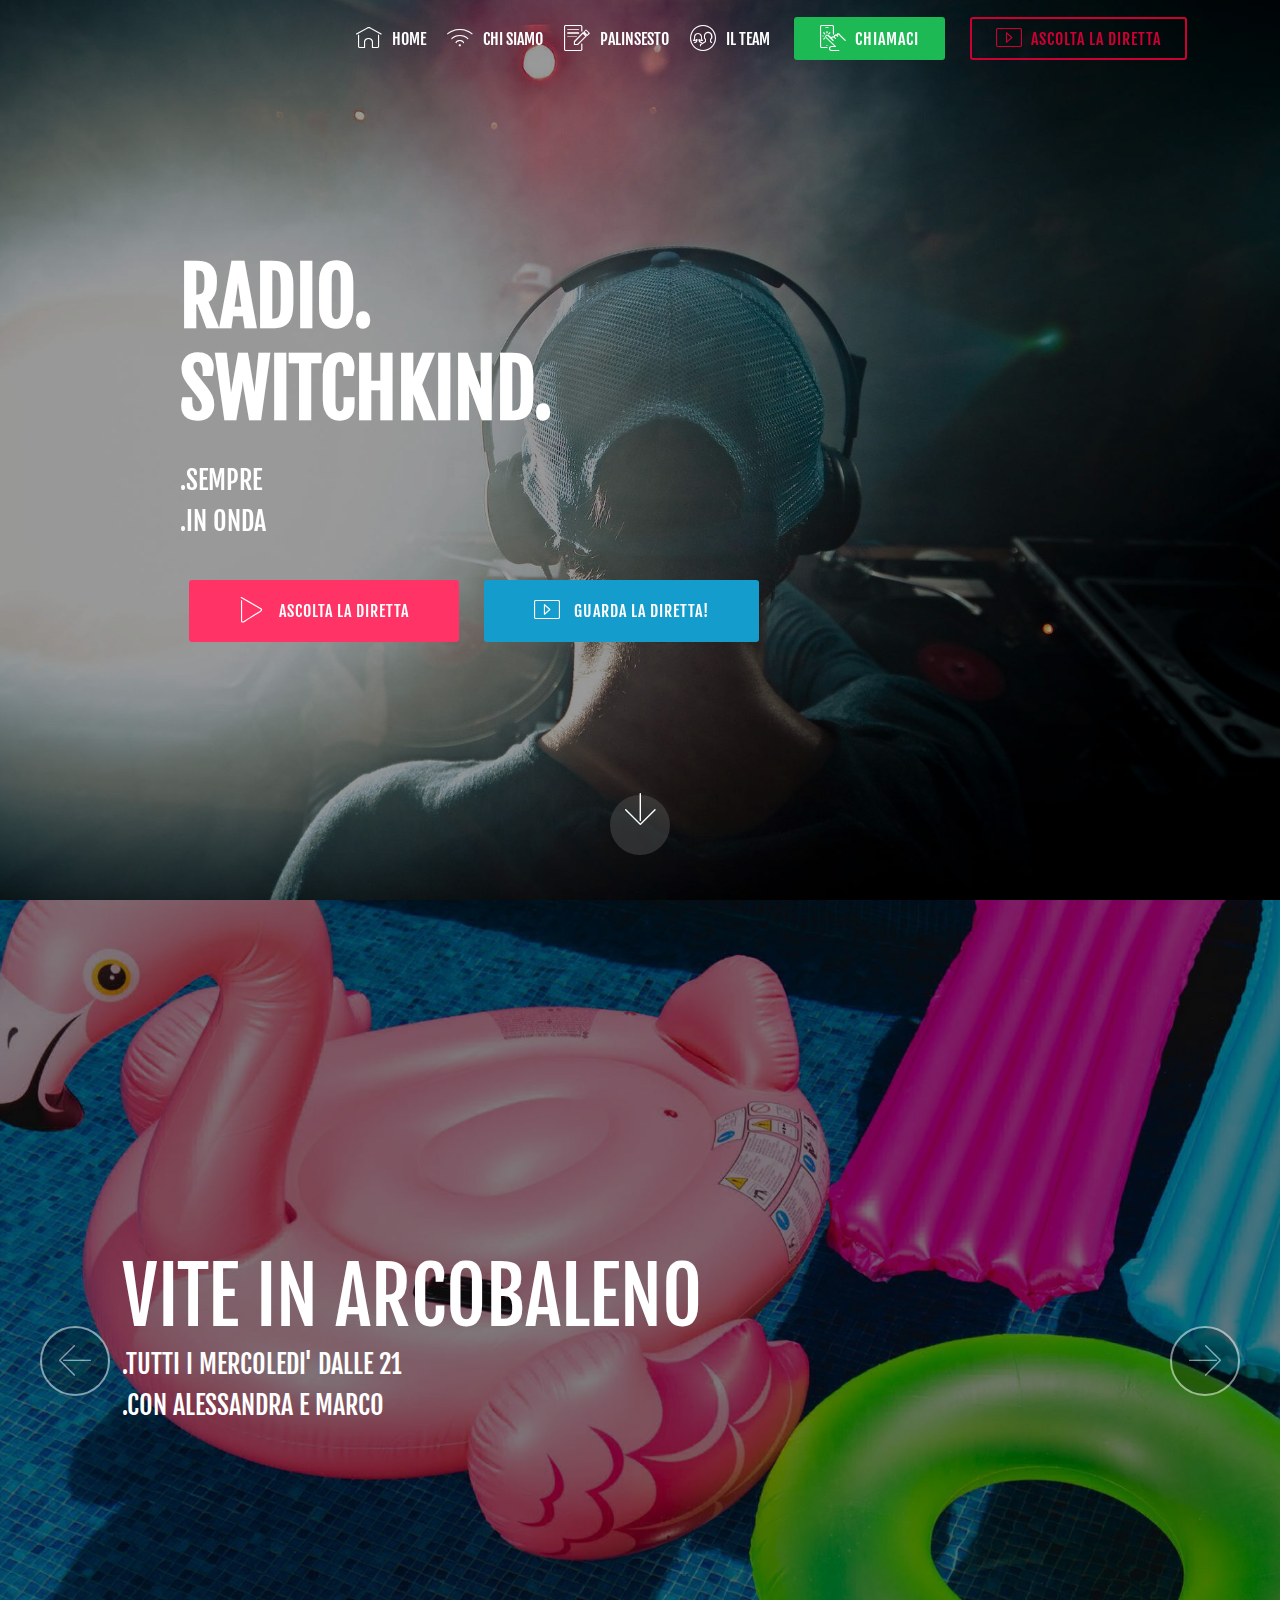
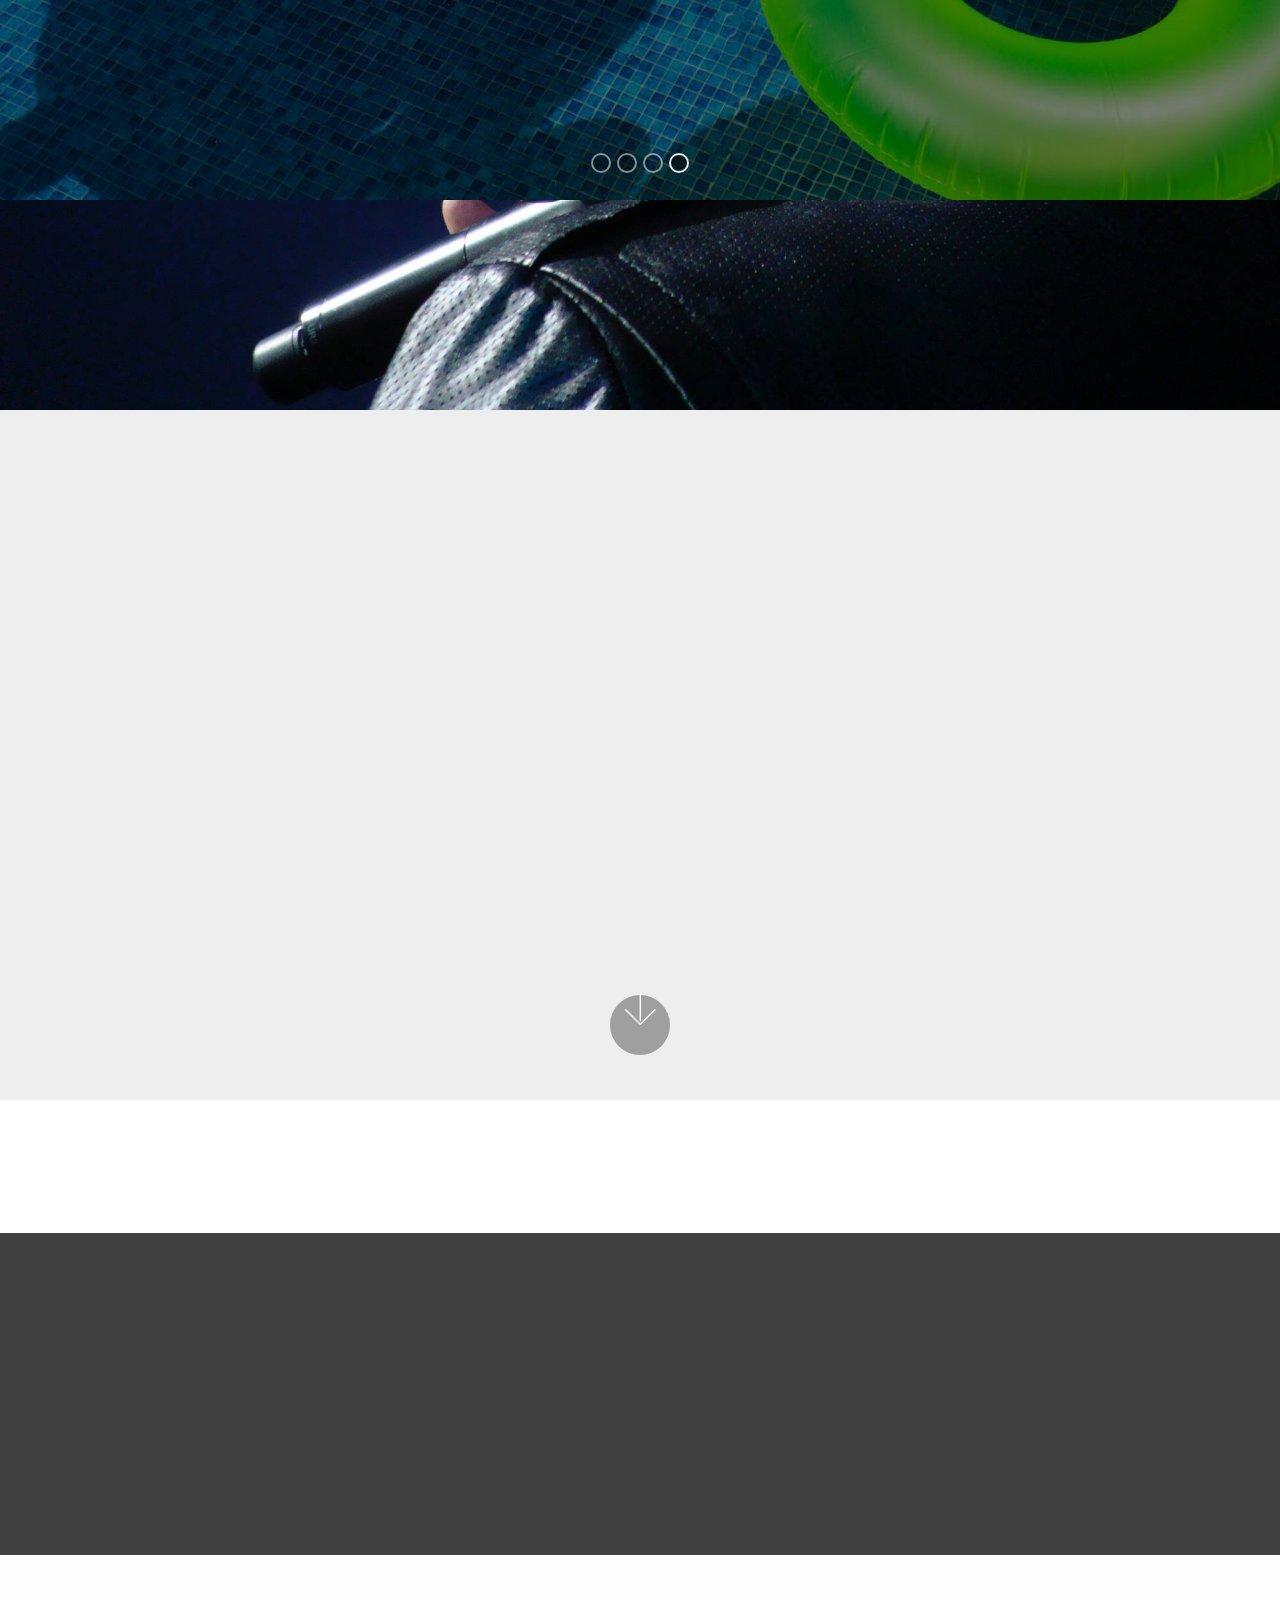
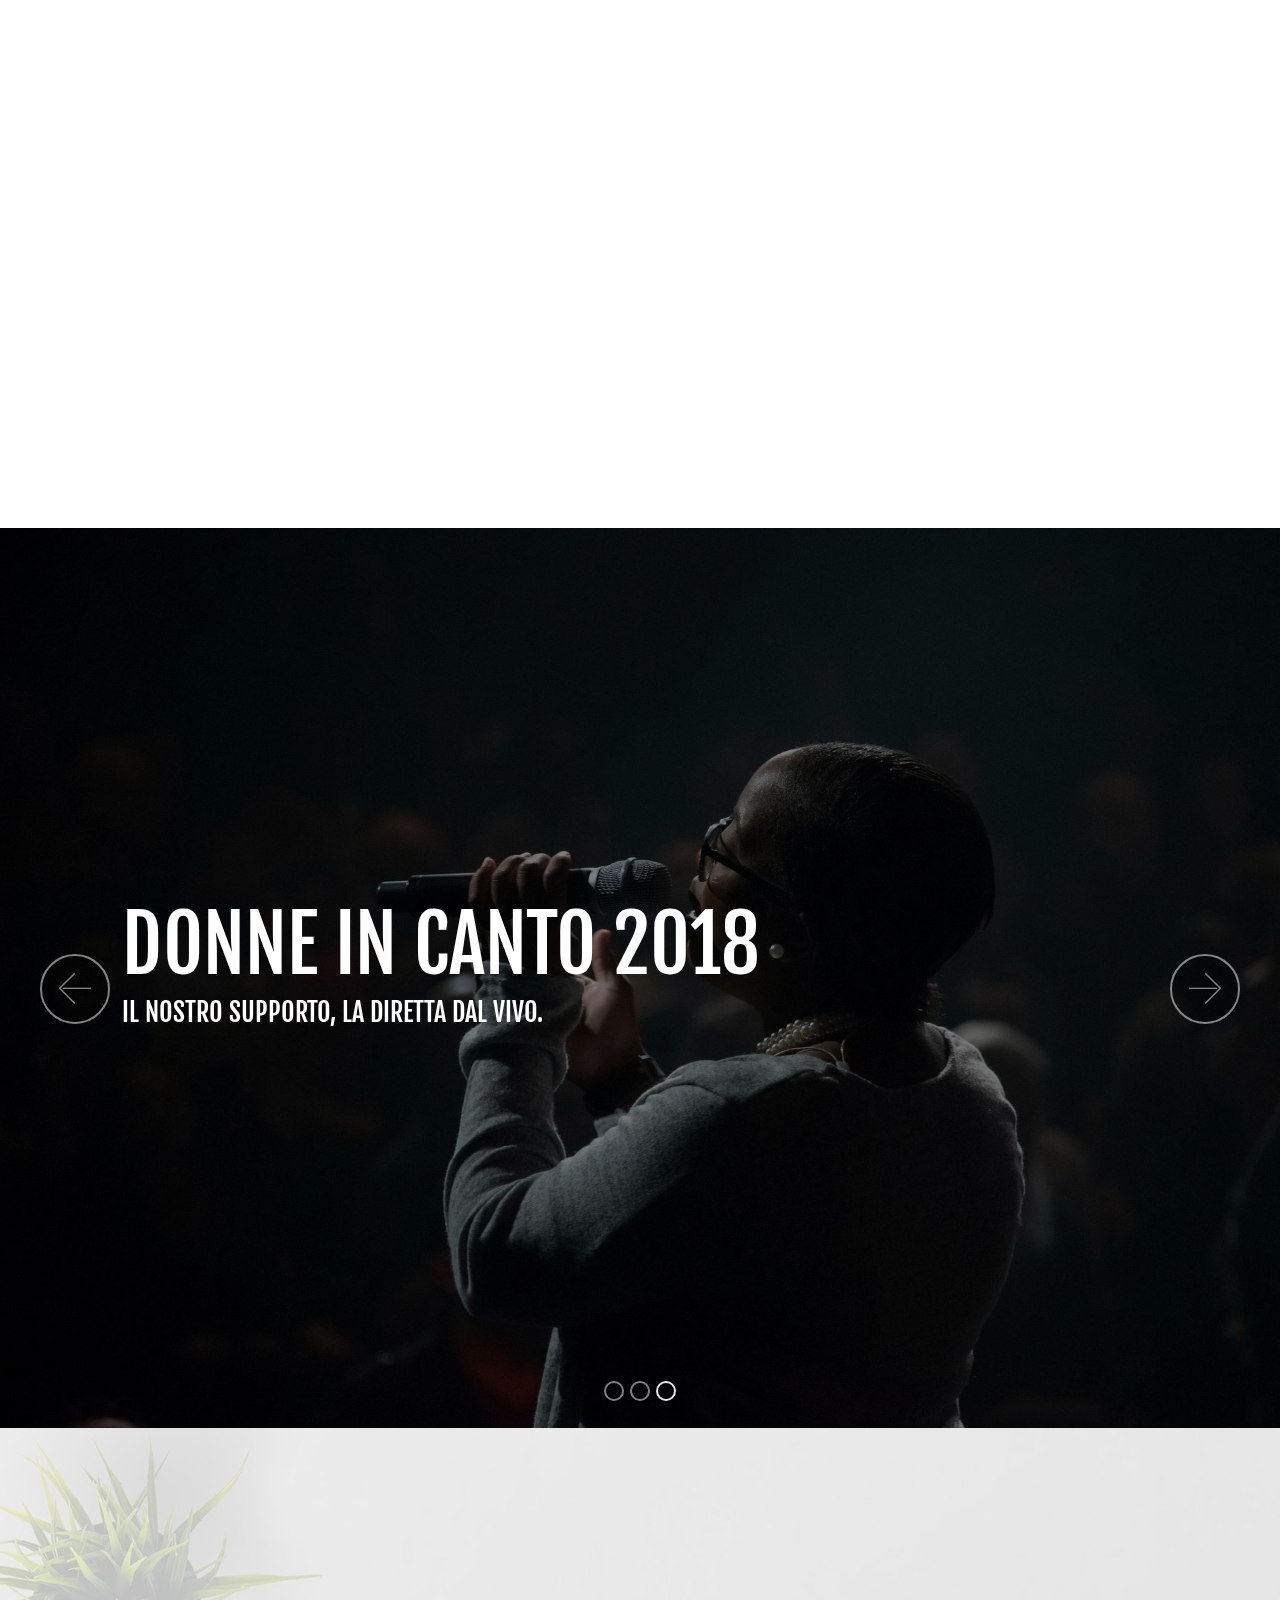
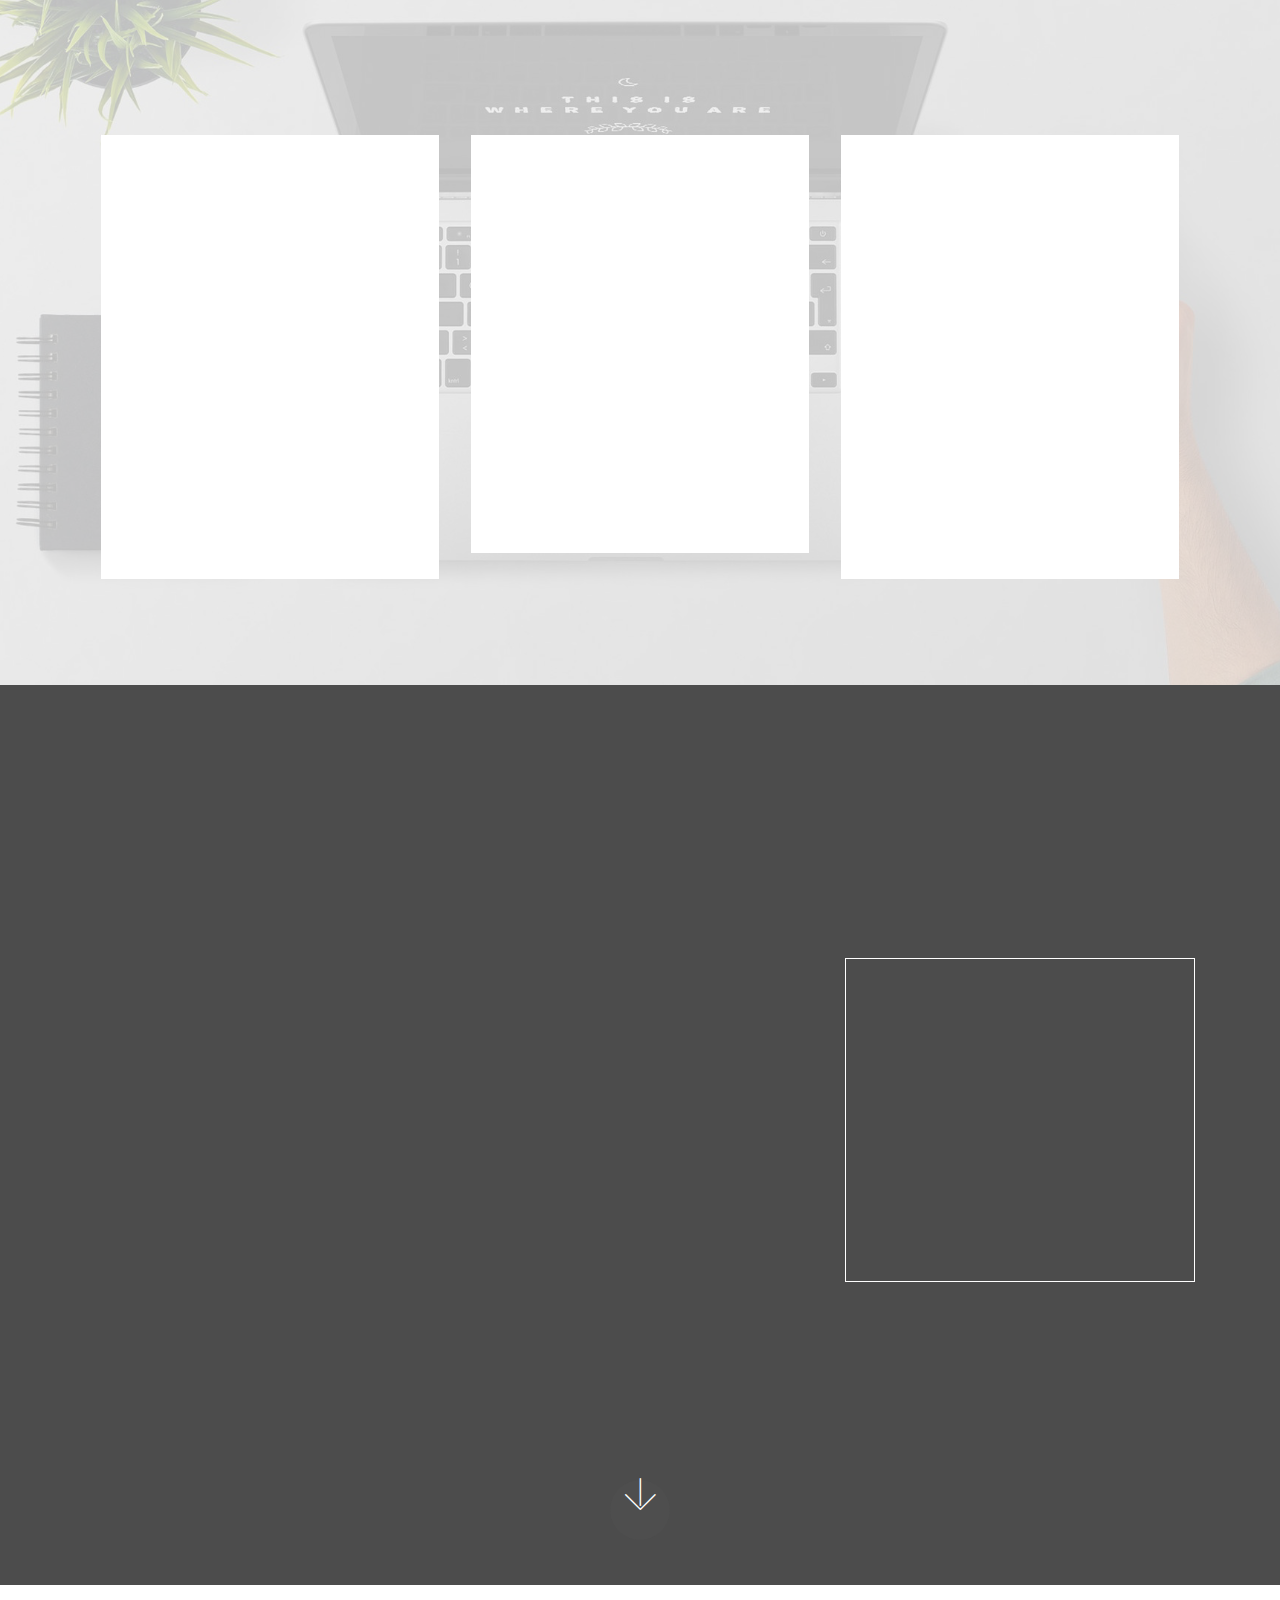
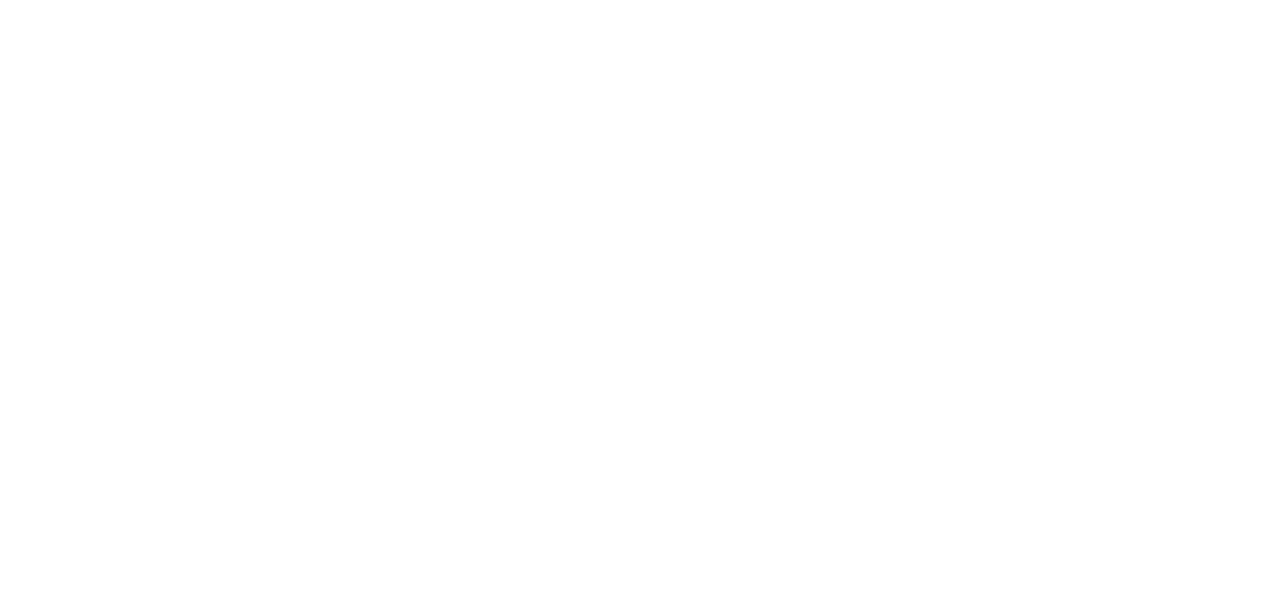
==== commit ec6e92b6: "create github pages" ====
--- a/index.html
+++ b/index.html
@@ -76,7 +76,7 @@
     </nav>
 </section>
 
-<section class="engine"><a href="https://mobiri.se/z">best free html templates</a></section><section class="cid-qZZjxJHvNS mbr-fullscreen mbr-parallax-background" id="header2-2c">
+<section class="engine"><a href="https://mobiri.se/j">website templates</a></section><section class="cid-qZZjxJHvNS mbr-fullscreen mbr-parallax-background" id="header2-2c">
 
     
 
@@ -89,7 +89,7 @@
                 
                 <p class="mbr-text pb-3 mbr-fonts-style display-5">.SEMPRE<br>.IN ONDA</p>
                 <div class="mbr-section-btn"><a class="btn btn-md btn-secondary display-4" href="http://switchkind.radioca.st/stream" target="_blank"><span class="mbri-play mbr-iconfont mbr-iconfont-btn"></span>ASCOLTA LA DIRETTA</a> 
-                    <a class="btn btn-md btn-white-outline display-4" href="https://viloud.tv/channel/6b1c2b6663eb1df6bc53a0691ce98127">MUSIC TV</a></div>
+                    <a class="btn btn-md btn-primary display-4" href="https://player.twitch.tv/?channel=switchkindradio" target="_blank"><span class="mbri-video mbr-iconfont mbr-iconfont-btn"></span>GUARDA LA DIRETTA!</a></div>
             </div>
         </div>
     </div>
@@ -343,7 +343,7 @@
         <div class="media-container-column" data-form-type="formoid">
             <div data-form-alert="" hidden="" class="align-center">Grazie per aver compilato il modulo!
 Ti contatteremo in pochi minuti.</div>
-            <form class="mbr-form" action="https://mobirise.com/" method="post" data-form-title="Mobirise Form"><input type="hidden" name="email" data-form-email="true" value="C4weHBdrB+VJG8mGX/e1+AF5Wi34yzFaTfNDjbjZlArcMqHBzkdxmtTxv73fUSZz7bRPXqeY6vb6u1opa2CTDJ80Me6WwIbysGw96AQsbga6ZOtRaKgC0UkuqY2B6Vnh" data-form-field="Email">
+            <form class="mbr-form" action="https://mobirise.com/" method="post" data-form-title="Mobirise Form"><input type="hidden" name="email" data-form-email="true" value="T9U6RVDCUF6KuoSaQkbsfT+6hHIBh4yiQc9J9ywpp746FTXfk6EWBBtUzHQVfODUAuIui05ULz9v9crA2ytZWuSqyoJCTkWZGLSHZlIfhxYgoCnta6Am6tvQl1p6IJcb" data-form-field="Email">
                 <div data-for="name">
                     <div class="form-group">
                         <input type="text" class="form-control px-3" name="name" data-form-field="Name" placeholder="Nome" required="" id="name-header15-y">
--- a/assets/mobirise/css/mbr-additional.css
+++ b/assets/mobirise/css/mbr-additional.css
@@ -3776,3 +3776,61 @@
 .cid-r2189YvqGD .mbr-section-btn {
   color: #151515;
 }
+.cid-r27WEzhEx0 {
+  padding-top: 90px;
+  padding-bottom: 90px;
+  background-color: #efefef;
+}
+.cid-r27WEzhEx0 .mbr-section-subtitle {
+  color: #767676;
+}
+.cid-r27WEzhEx0 .media-container-row {
+  -webkit-flex-wrap: wrap;
+  -ms-flex-wrap: wrap;
+  flex-wrap: wrap;
+}
+.cid-r27WEzhEx0 .mbr-text {
+  color: #767676;
+}
+.cid-r27WEzhEx0 .mbr-author-desc {
+  display: block;
+  color: #767676;
+}
+.cid-r27WEzhEx0 .mbr-author-name {
+  color: #767676;
+}
+.cid-r27WEzhEx0 .mbr-testimonial .panel-item {
+  background-color: #ffffff;
+}
+.cid-r27WEzhEx0 .mbr-testimonial .card-block {
+  -webkit-flex-grow: 0;
+  flex-grow: 0;
+  padding: 2.4rem 2.4rem 0 2.4rem;
+}
+.cid-r27WEzhEx0 .mbr-testimonial .card-block .testimonial-photo {
+  display: inline-block;
+  width: 120px;
+  height: 120px;
+  margin-bottom: 1.6rem;
+  overflow: hidden;
+  border-radius: 50%;
+}
+.cid-r27WEzhEx0 .mbr-testimonial .card-block .testimonial-photo img {
+  width: 100%;
+  min-width: 100%;
+  min-height: 100%;
+}
+.cid-r27WEzhEx0 .mbr-testimonial .card-footer {
+  padding-bottom: 2.4rem;
+  border-top: 0;
+  padding-top: 1rem;
+  word-wrap: break-word;
+  word-break: break-word;
+  background: none;
+}
+@media (max-width: 300px) {
+  .cid-r27WEzhEx0 .testimonial-photo {
+    width: 100% !important;
+    height: auto !important;
+  }
+}
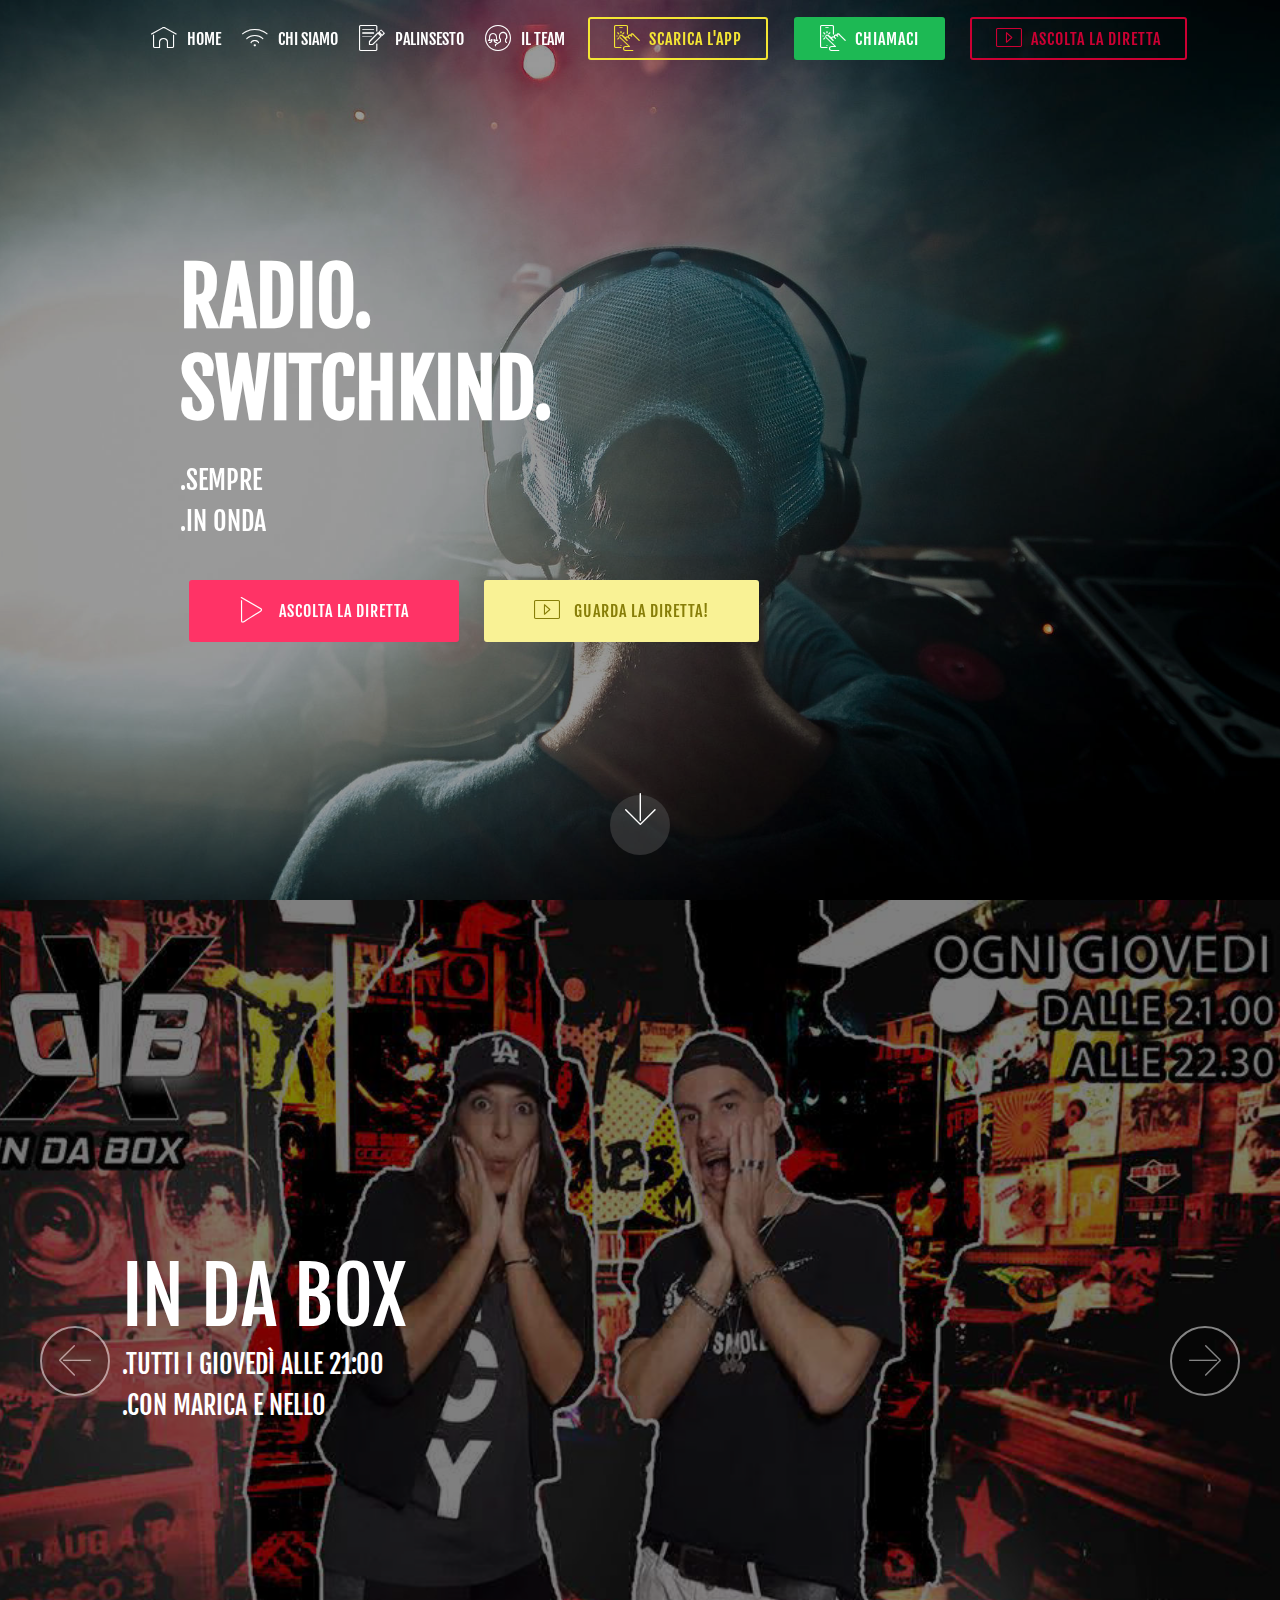
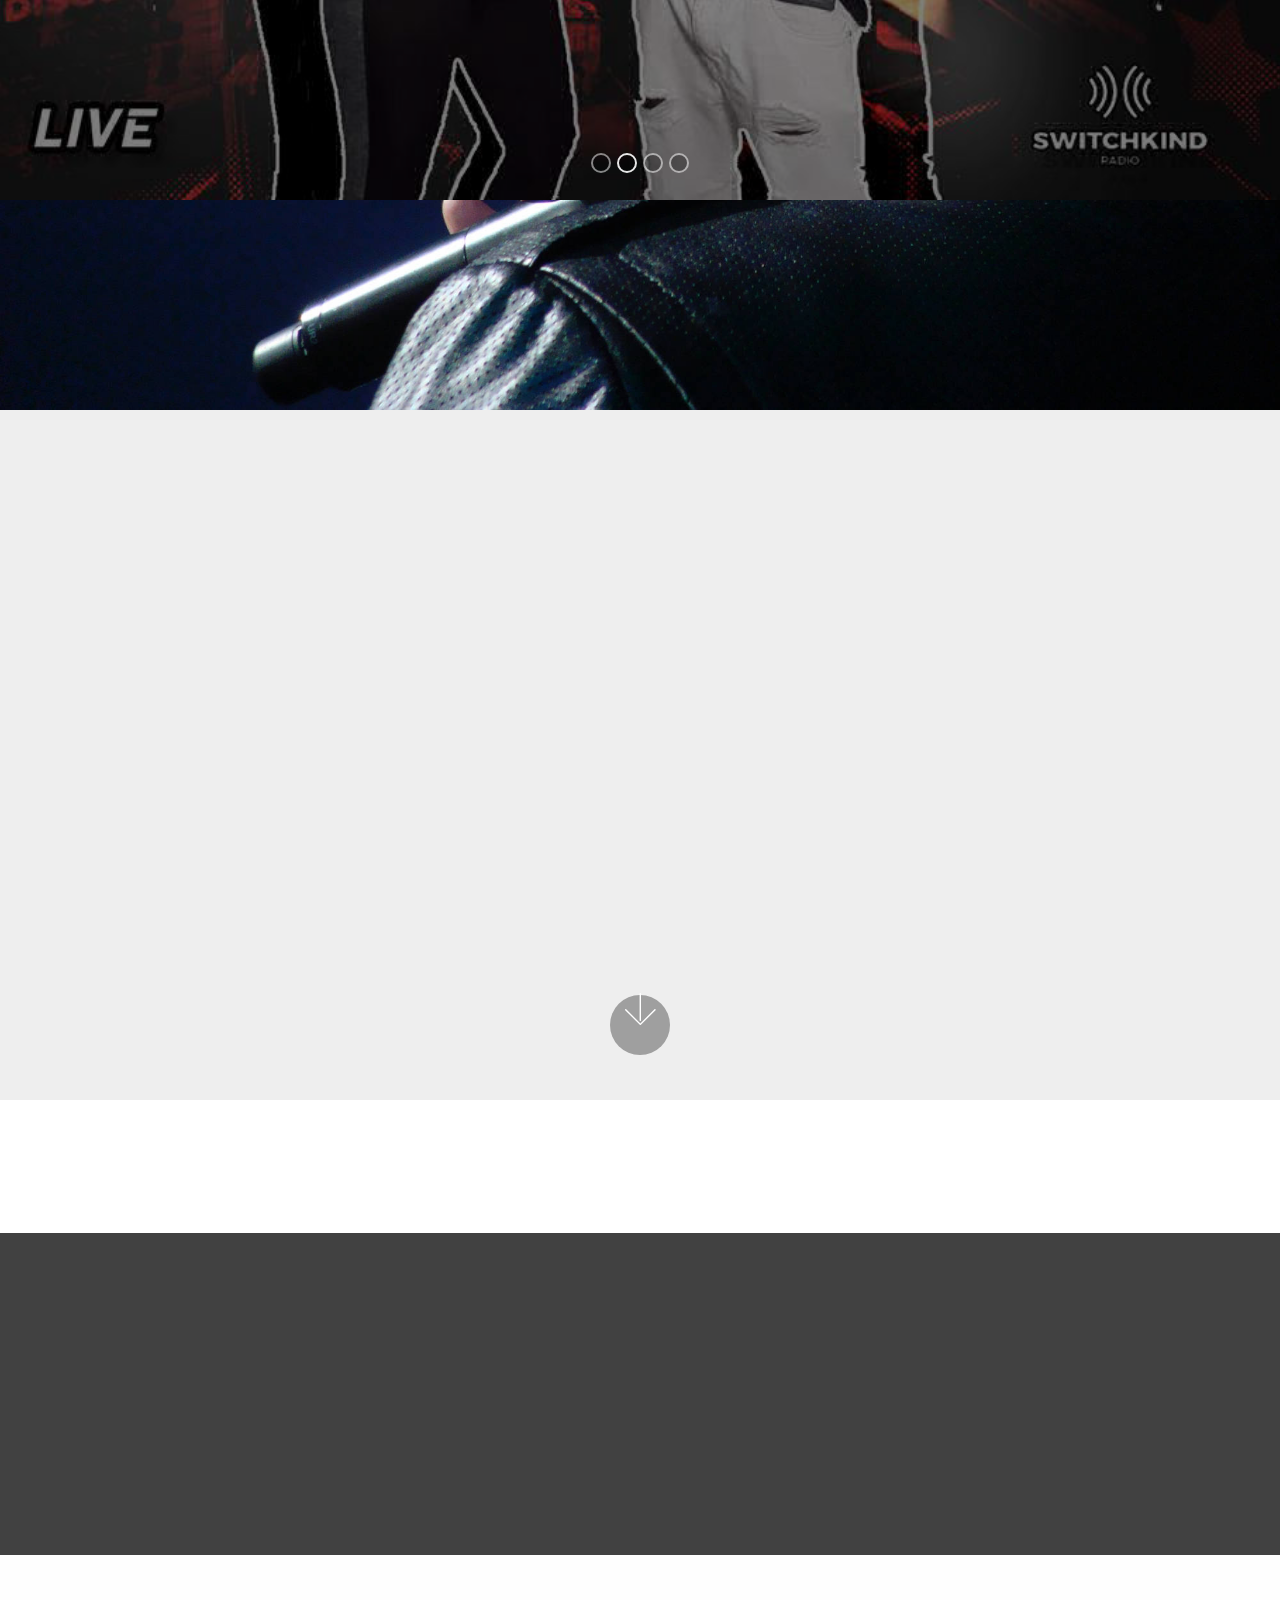
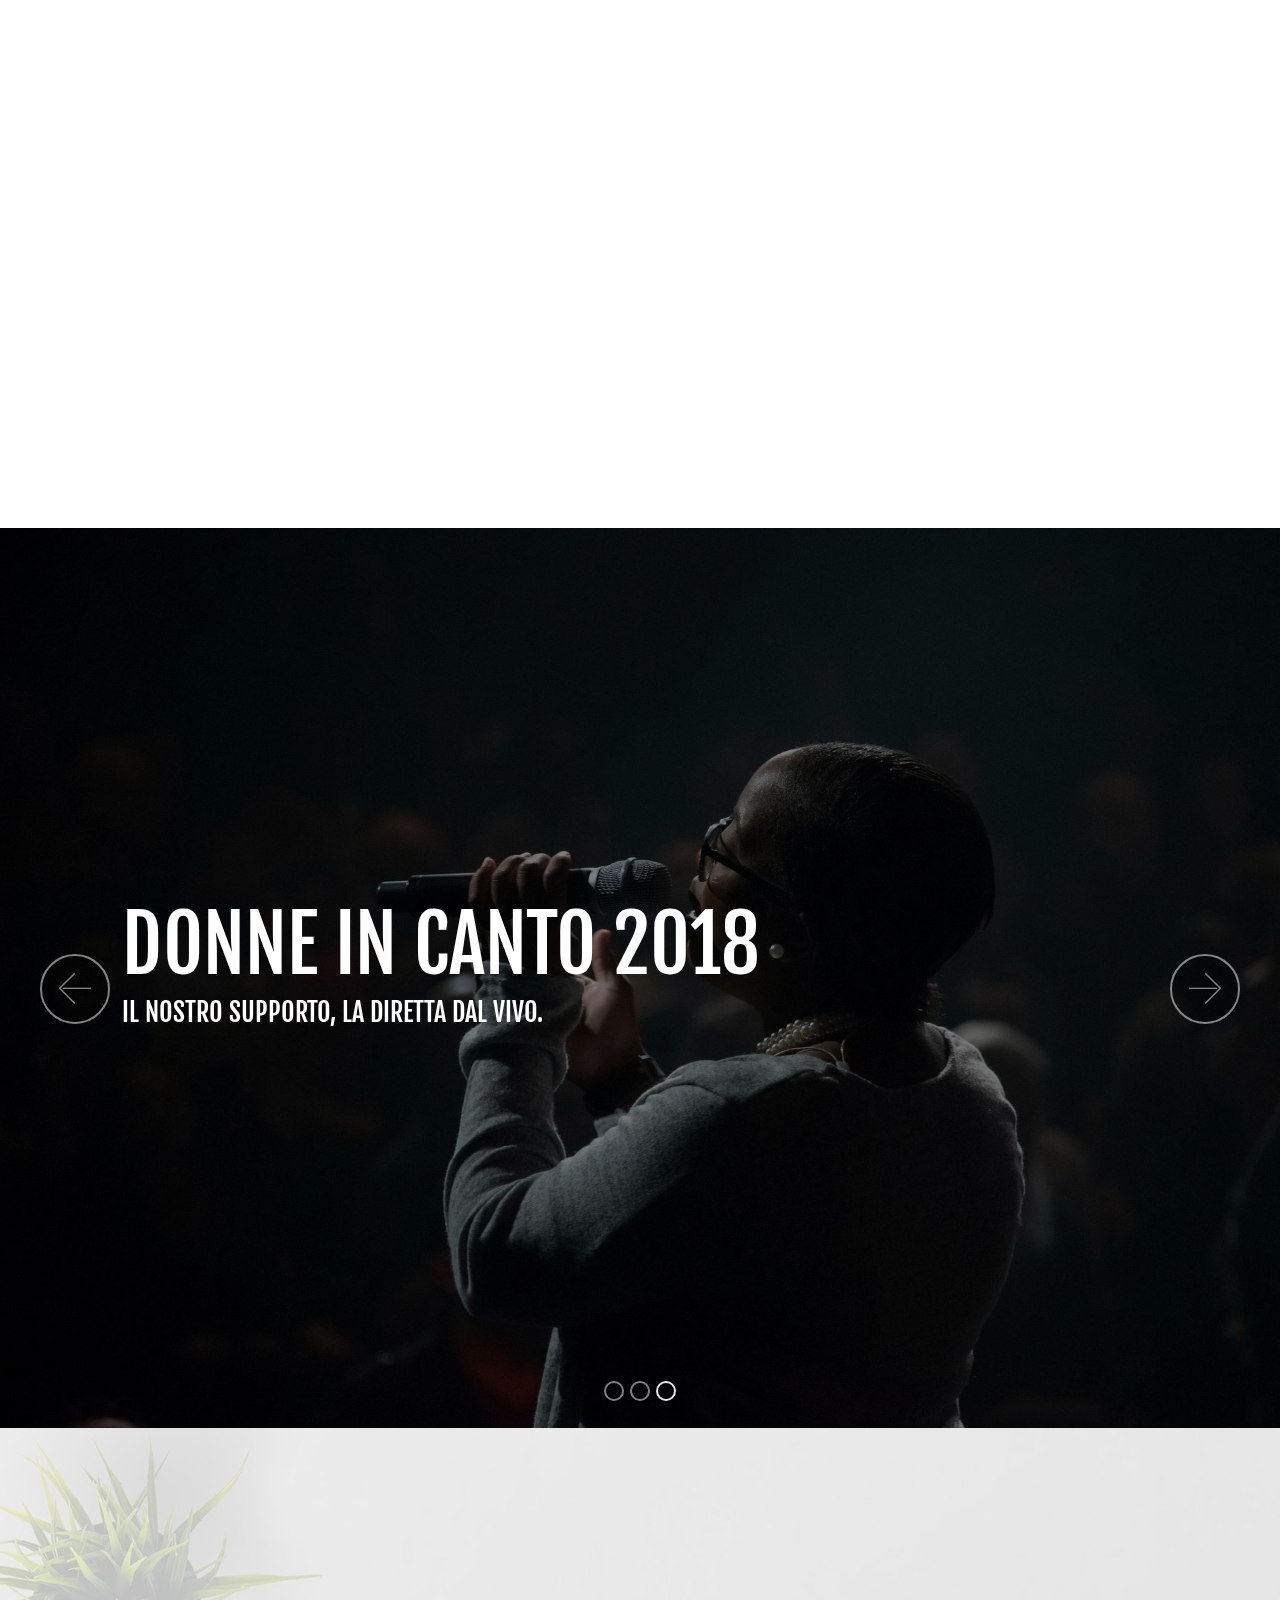
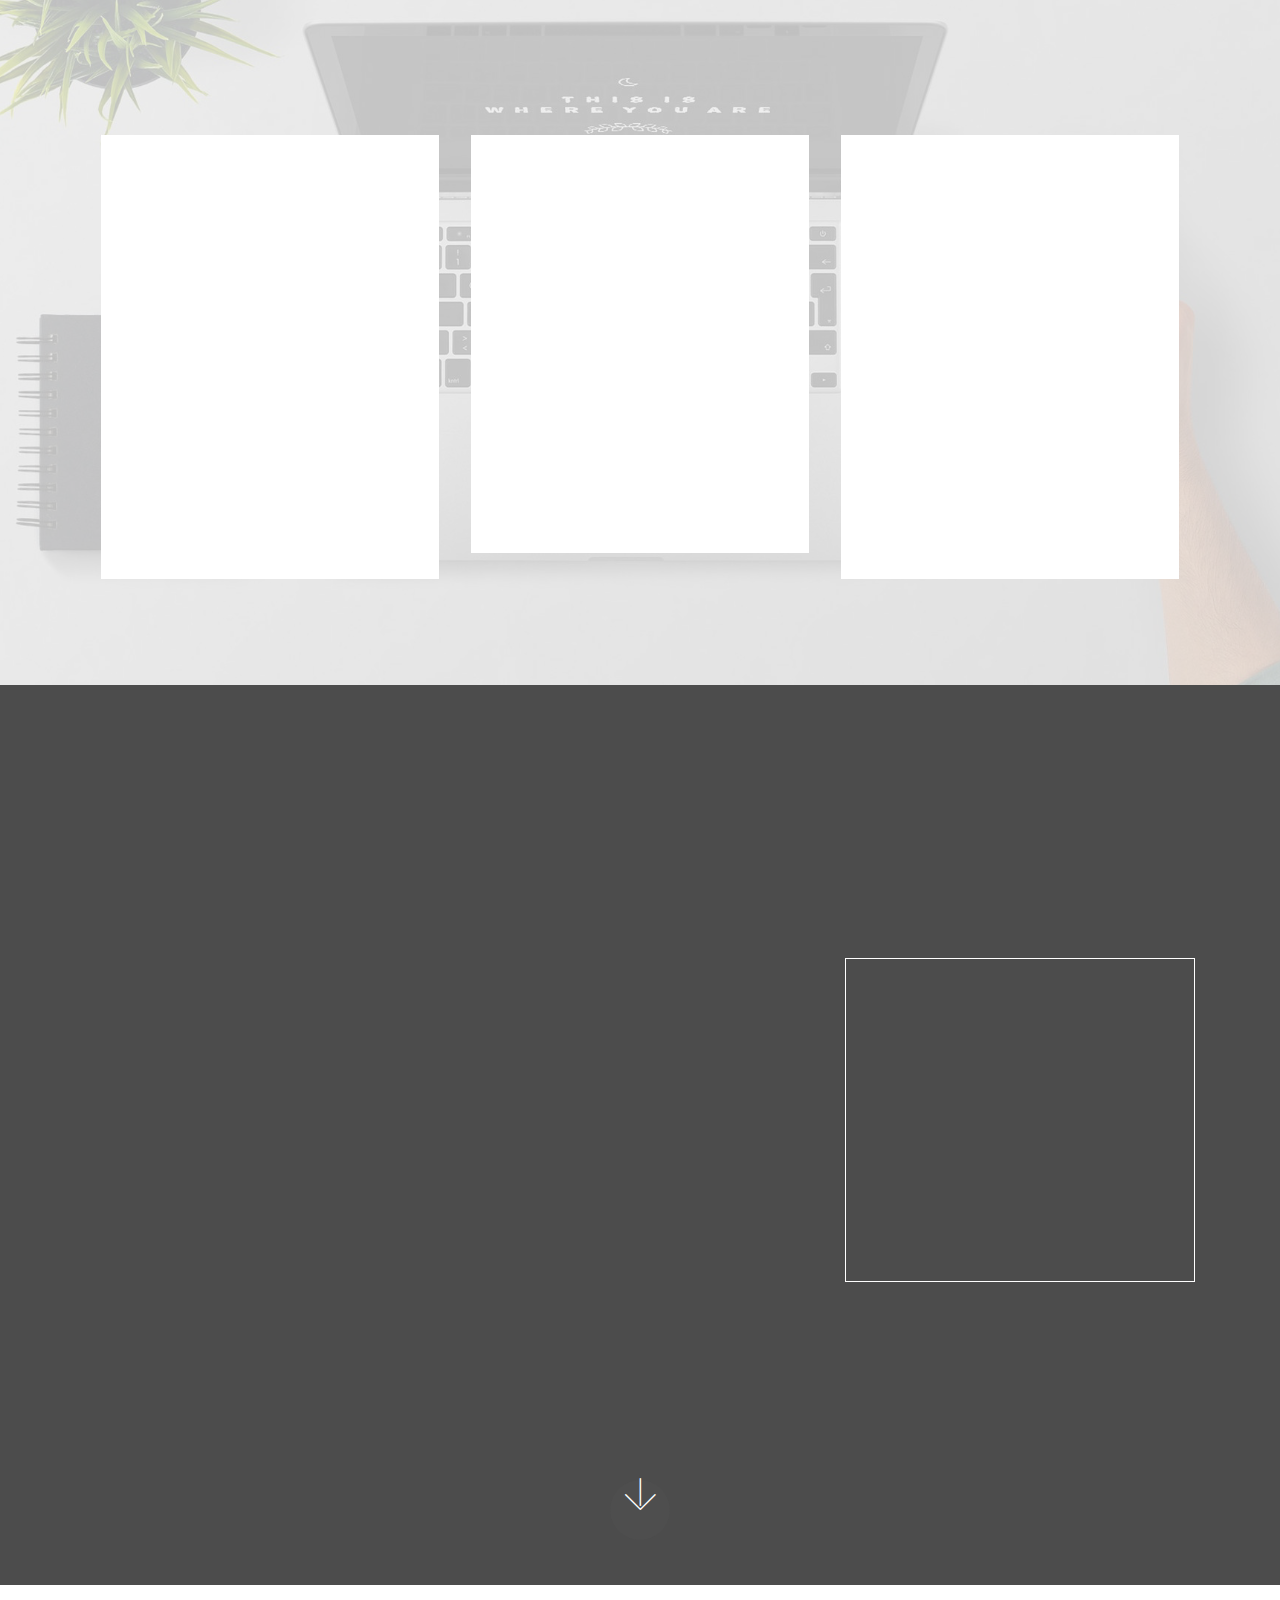
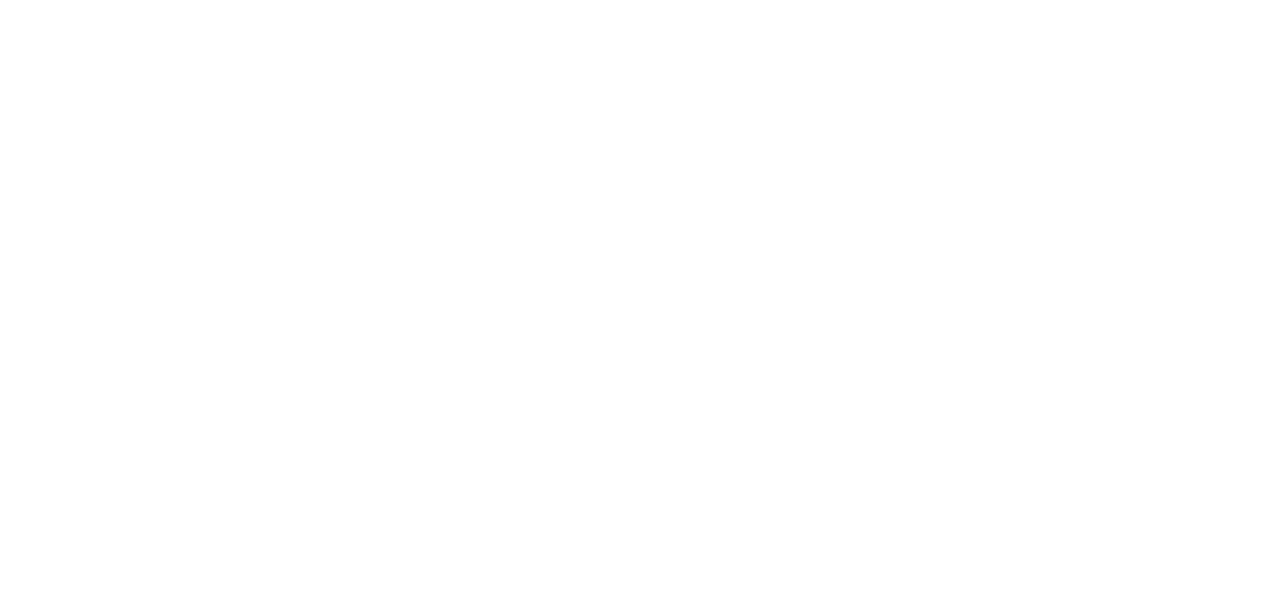
==== commit e051b70e: "create github pages" ====
--- a/index.html
+++ b/index.html
@@ -1,10 +1,10 @@
 <!DOCTYPE html>
 <html >
 <head>
-  <!-- Site made with Mobirise Website Builder v4.8.1, https://mobirise.com -->
+  <!-- Site made with Mobirise Website Builder v4.8.6, https://mobirise.com -->
   <meta charset="UTF-8">
   <meta http-equiv="X-UA-Compatible" content="IE=edge">
-  <meta name="generator" content="Mobirise v4.8.1, mobirise.com">
+  <meta name="generator" content="Mobirise v4.8.6, mobirise.com">
   <meta name="viewport" content="width=device-width, initial-scale=1, minimum-scale=1">
   <link rel="shortcut icon" href="assets/images/risorsa-3-fill-218x218-128x128.png" type="image/x-icon">
   <meta name="description" content="SwitchKind è la Radio del rhodense, una fitta programmazione e tanta esperienza nel far divertire le persone.">
@@ -69,14 +69,14 @@
                 </li><li class="nav-item"><a class="nav-link link text-white display-4" href="index.html#slider1-2g"><span class="mbri-edit mbr-iconfont mbr-iconfont-btn"></span>
                         PALINSESTO</a></li><li class="nav-item"><a class="nav-link link text-white display-4" href="ilteam.html"><span class="mbri-users mbr-iconfont mbr-iconfont-btn"></span>
                         IL TEAM</a></li></ul>
-            <div class="navbar-buttons mbr-section-btn"><a class="btn btn-sm btn-success display-4" href="tel:+390287176618"><span class="mbri-touch mbr-iconfont mbr-iconfont-btn"></span>
-                    CHIAMACI</a> <a class="btn btn-sm btn-secondary-outline display-4" href="http://switchkind.radioca.st/stream" target="_blank"><span class="mbri-video mbr-iconfont mbr-iconfont-btn"></span>
+            <div class="navbar-buttons mbr-section-btn"><a class="btn btn-sm btn-primary-outline display-4" href="https://drive.google.com/open?id=1BM9MfJWzyYwwNXsCxXw8bTJV98JcYO0h"><span class="mbri-touch mbr-iconfont mbr-iconfont-btn"></span>SCARICA L'APP</a> <a class="btn btn-sm btn-success display-4" href="tel:+390287176618"><span class="mbri-touch mbr-iconfont mbr-iconfont-btn"></span>
+                    CHIAMACI</a>  <a class="btn btn-sm btn-secondary-outline display-4" href="http://switchkind.radioca.st/stream" target="_blank"><span class="mbri-video mbr-iconfont mbr-iconfont-btn"></span>
                     ASCOLTA LA DIRETTA</a></div>
         </div>
     </nav>
 </section>
 
-<section class="engine"><a href="https://mobiri.se/j">website templates</a></section><section class="cid-qZZjxJHvNS mbr-fullscreen mbr-parallax-background" id="header2-2c">
+<section class="engine"><a href="https://mobirise.info/e">how to make a site for free</a></section><section class="cid-qZZjxJHvNS mbr-fullscreen mbr-parallax-background" id="header2-2c">
 
     
 
@@ -104,7 +104,7 @@
 
     
 
-    <div class="full-screen"><div class="mbr-slider slide carousel" data-pause="true" data-keyboard="false" data-ride="carousel" data-interval="2000"><ol class="carousel-indicators"><li data-app-prevent-settings="" data-target="#slider1-2g" data-slide-to="0"></li><li data-app-prevent-settings="" data-target="#slider1-2g" data-slide-to="1"></li><li data-app-prevent-settings="" data-target="#slider1-2g" data-slide-to="2"></li><li data-app-prevent-settings="" data-target="#slider1-2g" class=" active" data-slide-to="3"></li></ol><div class="carousel-inner" role="listbox"><div class="carousel-item slider-fullscreen-image" data-bg-video-slide="false" style="background-image: url(assets/images/mbr-2-1920x1280.jpg);"><div class="container container-slide"><div class="image_wrapper"><div class="mbr-overlay"></div><img src="assets/images/mbr-2-1920x1280.jpg"><div class="carousel-caption justify-content-center"><div class="col-10 align-center"><h2 class="mbr-fonts-style display-1">WAKE ME UP</h2><p class="lead mbr-text mbr-fonts-style display-5">.TUTTI I GIORNI DALLE 10:30&nbsp;<br>.CON MARCO E MATTIA</p></div></div></div></div></div><div class="carousel-item slider-fullscreen-image" data-bg-video-slide="false" style="background-image: url(assets/images/mbr-1920x1416.jpg);"><div class="container container-slide"><div class="image_wrapper"><div class="mbr-overlay"></div><img src="assets/images/mbr-1920x1416.jpg"><div class="carousel-caption justify-content-center"><div class="col-10 align-left"><h2 class="mbr-fonts-style display-1">GLI SWITCHATI!</h2><p class="lead mbr-text mbr-fonts-style display-5">.TUTTI I MERCOLEDì ALLE 21:00<br>.CON PIETRO E GIANLUCA</p></div></div></div></div></div><div class="carousel-item slider-fullscreen-image" data-bg-video-slide="false" style="background-image: url(assets/images/14352018-1069572126429221-8970299314207631219-o-1409x1409.jpg);"><div class="container container-slide"><div class="image_wrapper"><div class="mbr-overlay"></div><img src="assets/images/14352018-1069572126429221-8970299314207631219-o-1409x1409.jpg"><div class="carousel-caption justify-content-center"><div class="col-10 align-right"><h2 class="mbr-fonts-style display-1">ECCOCI RIENTRATI</h2><p class="lead mbr-text mbr-fonts-style display-5">.TUTTI I VENERDI' DALLE 21<br>.CON GIANLUCA, MARCO E PAOLO</p></div></div></div></div></div><div class="carousel-item slider-fullscreen-image active" data-bg-video-slide="false" style="background-image: url(assets/images/37368049-2002380579827152-4743687573367422976-o-2000x1333.jpg);"><div class="container container-slide"><div class="image_wrapper"><div class="mbr-overlay"></div><img src="assets/images/37368049-2002380579827152-4743687573367422976-o-2000x1333.jpg"><div class="carousel-caption justify-content-center"><div class="col-10 align-right"><h2 class="mbr-fonts-style display-1">VITE IN ARCOBALENO</h2><p class="lead mbr-text mbr-fonts-style display-5">.TUTTI I MERCOLEDI' DALLE 21<br>.CON ALESSANDRA E MARCO</p></div></div></div></div></div></div><a data-app-prevent-settings="" class="carousel-control carousel-control-prev" role="button" data-slide="prev" href="#slider1-2g"><span aria-hidden="true" class="mbri-left mbr-iconfont"></span><span class="sr-only">Previous</span></a><a data-app-prevent-settings="" class="carousel-control carousel-control-next" role="button" data-slide="next" href="#slider1-2g"><span aria-hidden="true" class="mbri-right mbr-iconfont"></span><span class="sr-only">Next</span></a></div></div>
+    <div class="full-screen"><div class="mbr-slider slide carousel" data-pause="true" data-keyboard="false" data-ride="carousel" data-interval="2000"><ol class="carousel-indicators"><li data-app-prevent-settings="" data-target="#slider1-2g" data-slide-to="0"></li><li data-app-prevent-settings="" data-target="#slider1-2g" class=" active" data-slide-to="1"></li><li data-app-prevent-settings="" data-target="#slider1-2g" data-slide-to="2"></li><li data-app-prevent-settings="" data-target="#slider1-2g" data-slide-to="3"></li></ol><div class="carousel-inner" role="listbox"><div class="carousel-item slider-fullscreen-image" data-bg-video-slide="false" style="background-image: url(assets/images/41179215-2081360685262474-3873741135813804032-o-1440x959.jpg);"><div class="container container-slide"><div class="image_wrapper"><div class="mbr-overlay"></div><img src="assets/images/41179215-2081360685262474-3873741135813804032-o-1440x959.jpg"><div class="carousel-caption justify-content-center"><div class="col-10 align-center"><h2 class="mbr-fonts-style display-1">WAKE ME UP</h2><p class="lead mbr-text mbr-fonts-style display-5">.TUTTI I GIORNI DALLE 10:30&nbsp;<br>.CON MARCO, MATTIA E ROCCO</p></div></div></div></div></div><div class="carousel-item slider-fullscreen-image active" data-bg-video-slide="false" style="background-image: url(assets/images/44984495-344503326096181-6741731210147397632-n-960x639.jpg);"><div class="container container-slide"><div class="image_wrapper"><div class="mbr-overlay"></div><img src="assets/images/44984495-344503326096181-6741731210147397632-n-960x639.jpg"><div class="carousel-caption justify-content-center"><div class="col-10 align-left"><h2 class="mbr-fonts-style display-1">IN DA BOX</h2><p class="lead mbr-text mbr-fonts-style display-5">.TUTTI I GIOVEDÌ ALLE 21:00<br>.CON MARICA E NELLO</p></div></div></div></div></div><div class="carousel-item slider-fullscreen-image" data-bg-video-slide="false" style="background-image: url(assets/images/14352018-1069572126429221-8970299314207631219-o-1409x1409.jpg);"><div class="container container-slide"><div class="image_wrapper"><div class="mbr-overlay"></div><img src="assets/images/14352018-1069572126429221-8970299314207631219-o-1409x1409.jpg"><div class="carousel-caption justify-content-center"><div class="col-10 align-right"><h2 class="mbr-fonts-style display-1">ECCOCI RIENTRATI</h2><p class="lead mbr-text mbr-fonts-style display-5">.TUTTI I MERCOLEDÌ DALLE 20<br>.CON FEDERICO, EMILIANO E DAVIDE</p></div></div></div></div></div><div class="carousel-item slider-fullscreen-image" data-bg-video-slide="false" style="background-image: url(assets/images/37368049-2002380579827152-4743687573367422976-o-2000x1333.jpg);"><div class="container container-slide"><div class="image_wrapper"><div class="mbr-overlay"></div><img src="assets/images/37368049-2002380579827152-4743687573367422976-o-2000x1333.jpg"><div class="carousel-caption justify-content-center"><div class="col-10 align-right"><h2 class="mbr-fonts-style display-1">VITE IN ARCOBALENO</h2><p class="lead mbr-text mbr-fonts-style display-5">.TUTTI I MERCOLEDI' DALLE 21<br>.CON ALESSANDRA E MARCO</p></div></div></div></div></div></div><a data-app-prevent-settings="" class="carousel-control carousel-control-prev" role="button" data-slide="prev" href="#slider1-2g"><span aria-hidden="true" class="mbri-left mbr-iconfont"></span><span class="sr-only">Previous</span></a><a data-app-prevent-settings="" class="carousel-control carousel-control-next" role="button" data-slide="next" href="#slider1-2g"><span aria-hidden="true" class="mbri-right mbr-iconfont"></span><span class="sr-only">Next</span></a></div></div>
 
 </section>
 
@@ -270,7 +270,7 @@
                 <div class="panel-item p-3">
                     <div class="card-block">
                         <div class="testimonial-photo">
-                            <img src="assets/images/mbr-1-240x138.jpg" alt="" title="">
+                            <img src="assets/images/mbr-1-240x160.jpg" alt="" title="">
                         </div>
                         <p class="mbr-text mbr-fonts-style display-7">UNA RADIO GIOVANE, SEMPRE RINNOVATA.<br>IL GIUSTO SOTTOFONDO PER LA MIA VITA FRENETICA.</p>
                     </div>
@@ -302,7 +302,7 @@
                 <div class="panel-item p-3">
                     <div class="card-block">
                         <div class="testimonial-photo">
-                            <img src="assets/images/mbr-240x135.jpg" alt="" title="">
+                            <img src="assets/images/mbr-240x180.jpg" alt="" title="">
                         </div>
                         <p class="mbr-text mbr-fonts-style display-7">
                            FINALMENTE HO TROVATO LA STAZIONE IDEALE PER FARE DA SOTTOFONDO MENTRE STO LAVORANDO.<br>FANTASTICI!</p>
@@ -343,7 +343,7 @@
         <div class="media-container-column" data-form-type="formoid">
             <div data-form-alert="" hidden="" class="align-center">Grazie per aver compilato il modulo!
 Ti contatteremo in pochi minuti.</div>
-            <form class="mbr-form" action="https://mobirise.com/" method="post" data-form-title="Mobirise Form"><input type="hidden" name="email" data-form-email="true" value="T9U6RVDCUF6KuoSaQkbsfT+6hHIBh4yiQc9J9ywpp746FTXfk6EWBBtUzHQVfODUAuIui05ULz9v9crA2ytZWuSqyoJCTkWZGLSHZlIfhxYgoCnta6Am6tvQl1p6IJcb" data-form-field="Email">
+            <form class="mbr-form" action="https://mobirise.com/" method="post" data-form-title="Mobirise Form"><input type="hidden" name="email" data-form-email="true" value="TpoMMgbhqW7vlxAZHwbN8FX4tXfUtezAYe6o8DEJIQOYU0+on3NreMhwPKNKfvoVUEKd8nNvoSZ2clG5KPeW1bgbESiz9qnYPrmoMZqfA34spp8MQDIBHMzwOWWiLN8l">
                 <div data-for="name">
                     <div class="form-group">
                         <input type="text" class="form-control px-3" name="name" data-form-field="Name" placeholder="Nome" required="" id="name-header15-y">
--- a/assets/theme/css/style.css
+++ b/assets/theme/css/style.css
@@ -1,420 +1,7 @@
 /*!
  * Mobirise v4 theme (https://mobirise.com/)
  * Copyright 2017 Mobirise
- */
-section {
-  background-color: #eeeeee; }
-
-section,
-.container,
-.container-fluid {
-  position: relative;
-  word-wrap: break-word; }
-
-a.mbr-iconfont:hover {
-  text-decoration: none; }
-
-.article .lead p, .article .lead ul, .article .lead ol, .article .lead pre, .article .lead blockquote {
-  margin-bottom: 0; }
-
-a {
-  font-style: normal;
-  font-weight: 400;
-  cursor: pointer; }
-  a, a:hover {
-    text-decoration: none; }
-
-figure {
-  margin-bottom: 0; }
-
-body {
-  color: #232323; }
-
-h1, h2, h3, h4, h5, h6,
-.h1, .h2, .h3, .h4, .h5, .h6,
-.display-1, .display-2, .display-3, .display-4 {
-  line-height: 1;
-  word-break: break-word;
-  word-wrap: break-word; }
-
-b, strong {
-  font-weight: bold; }
-
-blockquote {
-  padding: 10px 0 10px 20px;
-  position: relative;
-  border-left: 2px solid;
-  border-color: #ff3366; }
-
-input:-webkit-autofill, input:-webkit-autofill:hover, input:-webkit-autofill:focus, input:-webkit-autofill:active {
-  transition-delay: 9999s;
-  transition-property: background-color, color; }
-
-textarea[type="hidden"] {
-  display: none; }
-
-body {
-  position: relative; }
-
-section {
-  background-position: 50% 50%;
-  background-repeat: no-repeat;
-  background-size: cover; }
-  section .mbr-background-video,
-  section .mbr-background-video-preview {
-    position: absolute;
-    bottom: 0;
-    left: 0;
-    right: 0;
-    top: 0; }
-
-.hidden {
-  visibility: hidden; }
-
-.mbr-z-index20 {
-  z-index: 20; }
-
-/*! Base colors */
-.mbr-white {
-  color: #ffffff; }
-
-.mbr-black {
-  color: #000000; }
-
-.mbr-bg-white {
-  background-color: #ffffff; }
-
-.mbr-bg-black {
-  background-color: #000000; }
-
-/*! Text-aligns */
-.align-left {
-  text-align: left; }
-
-.align-center {
-  text-align: center; }
-
-.align-right {
-  text-align: right; }
-
-@media (max-width: 767px) {
-  .align-left, .align-center, .align-right, .mbr-section-btn, .mbr-section-title {
-    text-align: center; } }
-/*! Font-weight  */
-.mbr-light {
-  font-weight: 300; }
-
-.mbr-regular {
-  font-weight: 400; }
-
-.mbr-semibold {
-  font-weight: 500; }
-
-.mbr-bold {
-  font-weight: 700; }
-
-/*! Media  */
-.media-size-item {
-  -webkit-flex: 1 1 auto;
-  -moz-flex: 1 1 auto;
-  -ms-flex: 1 1 auto;
-  -o-flex: 1 1 auto;
-  flex: 1 1 auto; }
-
-.media-content {
-  -webkit-flex-basis: 100%;
-  flex-basis: 100%; }
-
-.media-container-row {
-  display: -ms-flexbox;
-  display: -webkit-flex;
-  display: flex;
-  -webkit-flex-direction: row;
-  -ms-flex-direction: row;
-  flex-direction: row;
-  -webkit-flex-wrap: wrap;
-  -ms-flex-wrap: wrap;
-  flex-wrap: wrap;
-  -webkit-justify-content: center;
-  -ms-flex-pack: center;
-  justify-content: center;
-  -webkit-align-content: center;
-  -ms-flex-line-pack: center;
-  align-content: center;
-  -webkit-align-items: start;
-  -ms-flex-align: start;
-  align-items: start; }
-  .media-container-row .media-size-item {
-    width: 400px; }
-
-.media-container-column {
-  display: -ms-flexbox;
-  display: -webkit-flex;
-  display: flex;
-  -webkit-flex-direction: column;
-  -ms-flex-direction: column;
-  flex-direction: column;
-  -webkit-flex-wrap: wrap;
-  -ms-flex-wrap: wrap;
-  flex-wrap: wrap;
-  -webkit-justify-content: center;
-  -ms-flex-pack: center;
-  justify-content: center;
-  -webkit-align-content: center;
-  -ms-flex-line-pack: center;
-  align-content: center;
-  -webkit-align-items: stretch;
-  -ms-flex-align: stretch;
-  align-items: stretch; }
-  .media-container-column > * {
-    width: 100%; }
-
-@media (min-width: 992px) {
-  .media-container-row {
-    -webkit-flex-wrap: nowrap;
-    -ms-flex-wrap: nowrap;
-    flex-wrap: nowrap; } }
-figure {
-  overflow: hidden; }
-
-figure[mbr-media-size] {
-  transition: width 0.1s; }
-
-.mbr-figure img, .mbr-figure iframe {
-  display: block;
-  width: 100%; }
-
-.card {
-  background-color: transparent;
-  border: none; }
-
-.card-img {
-  text-align: center;
-  flex-shrink: 0; }
-
-.media {
-  max-width: 100%;
-  margin: 0 auto; }
-
-.mbr-figure {
-  -ms-flex-item-align: center;
-  -ms-grid-row-align: center;
-  -webkit-align-self: center;
-  align-self: center; }
-
-.media-container > div {
-  max-width: 100%; }
-
-.mbr-figure img, .card-img img {
-  width: 100%; }
-
-@media (max-width: 991px) {
-  .media-size-item {
-    width: auto !important; }
-
-  .media {
-    width: auto; }
-
-  .mbr-figure {
-    width: 100% !important; } }
-/*! Buttons */
-.mbr-section-btn {
-  margin-left: -.25rem;
-  margin-right: -.25rem;
-  font-size: 0; }
-
-nav .mbr-section-btn {
-  margin-left: 0rem;
-  margin-right: 0rem; }
-
-/*! Btn icon margin */
-.btn .mbr-iconfont, .btn.btn-sm .mbr-iconfont {
-  cursor: pointer;
-  margin-right: 0.5rem; }
-
-.btn.btn-md .mbr-iconfont, .btn.btn-md .mbr-iconfont {
-  margin-right: 0.8rem; }
-
-.mbr-regular {
-  font-weight: 400; }
-
-.mbr-semibold {
-  font-weight: 500; }
-
-.mbr-bold {
-  font-weight: 700; }
-
-[type="submit"] {
-  -webkit-appearance: none; }
-
-/*! Full-screen */
-.mbr-fullscreen .mbr-overlay {
-  min-height: 100vh; }
-
-.mbr-fullscreen {
-  display: flex;
-  display: -webkit-flex;
-  display: -moz-flex;
-  display: -ms-flex;
-  display: -o-flex;
-  align-items: center;
-  -webkit-align-items: center;
-  min-height: 100vh;
-  padding-top: 3rem;
-  padding-bottom: 3rem; }
-
-/*! Map */
-.map {
-  height: 25rem;
-  position: relative; }
-  .map iframe {
-    width: 100%;
-    height: 100%; }
-
-/* Form */
-.form-asterisk {
-  font-family: initial;
-  position: absolute;
-  top: -2px;
-  font-weight: normal; }
-
-/*! Scroll to top arrow */
-.mbr-arrow-up {
-  bottom: 25px;
-  right: 90px;
-  position: fixed;
-  text-align: right;
-  z-index: 5000;
-  color: #ffffff;
-  font-size: 32px;
-  transform: rotate(180deg);
-  -webkit-transform: rotate(180deg); }
-
-.mbr-arrow-up a {
-  background: rgba(0, 0, 0, 0.2);
-  border-radius: 3px;
-  color: #fff;
-  display: inline-block;
-  height: 60px;
-  width: 60px;
-  outline-style: none !important;
-  position: relative;
-  text-decoration: none;
-  transition: all .3s ease-in-out;
-  cursor: pointer;
-  text-align: center; }
-  .mbr-arrow-up a:hover {
-    background-color: rgba(0, 0, 0, 0.4); }
-  .mbr-arrow-up a i {
-    line-height: 60px; }
-
-.mbr-arrow-up-icon {
-  display: block;
-  color: #fff; }
-
-.mbr-arrow-up-icon::before {
-  content: "\203a";
-  display: inline-block;
-  font-family: serif;
-  font-size: 32px;
-  line-height: 1;
-  font-style: normal;
-  position: relative;
-  top: 6px;
-  left: -4px;
-  -webkit-transform: rotate(-90deg);
-  transform: rotate(-90deg); }
-
-/*! Arrow Down */
-.mbr-arrow {
-  position: absolute;
-  bottom: 45px;
-  left: 50%;
-  width: 60px;
-  height: 60px;
-  cursor: pointer;
-  background-color: rgba(80, 80, 80, 0.5);
-  border-radius: 50%;
-  -webkit-transform: translateX(-50%);
-  transform: translateX(-50%); }
-  .mbr-arrow > a {
-    display: inline-block;
-    text-decoration: none;
-    outline-style: none;
-    -webkit-animation: arrowdown 1.7s ease-in-out infinite;
-    animation: arrowdown 1.7s ease-in-out infinite; }
-    .mbr-arrow > a > i {
-      position: absolute;
-      top: -2px;
-      left: 15px;
-      font-size: 2rem; }
-
-@keyframes arrowdown {
-  0% {
-    transform: translateY(0px);
-    -webkit-transform: translateY(0px); }
-  50% {
-    transform: translateY(-5px);
-    -webkit-transform: translateY(-5px); }
-  100% {
-    transform: translateY(0px);
-    -webkit-transform: translateY(0px); } }
-@-webkit-keyframes arrowdown {
-  0% {
-    transform: translateY(0px);
-    -webkit-transform: translateY(0px); }
-  50% {
-    transform: translateY(-5px);
-    -webkit-transform: translateY(-5px); }
-  100% {
-    transform: translateY(0px);
-    -webkit-transform: translateY(0px); } }
-@media (max-width: 500px) {
-  .mbr-arrow-up {
-    left: 50%;
-    right: auto;
-    transform: translateX(-50%) rotate(180deg);
-    -webkit-transform: translateX(-50%) rotate(180deg); } }
-/*Gradients animation*/
-@keyframes gradient-animation {
-  from {
-    background-position: 0% 100%;
-    animation-timing-function: ease-in-out; }
-  to {
-    background-position: 100% 0%;
-    animation-timing-function: ease-in-out; } }
-@-webkit-keyframes gradient-animation {
-  from {
-    background-position: 0% 100%;
-    animation-timing-function: ease-in-out; }
-  to {
-    background-position: 100% 0%;
-    animation-timing-function: ease-in-out; } }
-.bg-gradient {
-  background-size: 200% 200%;
-  animation: gradient-animation 5s infinite alternate;
-  -webkit-animation: gradient-animation 5s infinite alternate; }
-
-.menu .navbar-brand {
-  display: -webkit-flex; }
-  .menu .navbar-brand span {
-    display: flex;
-    display: -webkit-flex; }
-  .menu .navbar-brand .navbar-caption-wrap {
-    display: -webkit-flex; }
-  .menu .navbar-brand .navbar-logo img {
-    display: -webkit-flex; }
-@media (min-width: 768px) and (max-width: 991px) {
-  .menu .navbar-toggleable-sm .navbar-nav {
-    display: -webkit-box;
-    display: -webkit-flex;
-    display: -ms-flexbox; } }
-@media (min-width: 992px) {
-  .menu .navbar-nav.nav-dropdown {
-    display: -webkit-flex; }
-  .menu .navbar-toggleable-sm .navbar-collapse {
-    display: -webkit-flex !important; } }
-
+ */section{background-color:#eeeeee}section,.container,.container-fluid{position:relative;word-wrap:break-word}a.mbr-iconfont:hover{text-decoration:none}.article .lead p,.article .lead ul,.article .lead ol,.article .lead pre,.article .lead blockquote{margin-bottom:0}a{font-style:normal;font-weight:400;cursor:pointer}a,a:hover{text-decoration:none}figure{margin-bottom:0}body{color:#232323}h1,h2,h3,h4,h5,h6,.h1,.h2,.h3,.h4,.h5,.h6,.display-1,.display-2,.display-3,.display-4{line-height:1;word-break:break-word;word-wrap:break-word}b,strong{font-weight:bold}blockquote{padding:10px 0 10px 20px;position:relative;border-left:2px solid;border-color:#ff3366}input:-webkit-autofill,input:-webkit-autofill:hover,input:-webkit-autofill:focus,input:-webkit-autofill:active{transition-delay:9999s;transition-property:background-color, color}textarea[type="hidden"]{display:none}body{position:relative}section{background-position:50% 50%;background-repeat:no-repeat;background-size:cover}section .mbr-background-video,section .mbr-background-video-preview{position:absolute;bottom:0;left:0;right:0;top:0}.hidden{visibility:hidden}.mbr-z-index20{z-index:20}/*! Base colors */.mbr-white{color:#ffffff}.mbr-black{color:#000000}.mbr-bg-white{background-color:#ffffff}.mbr-bg-black{background-color:#000000}/*! Text-aligns */.align-left{text-align:left}.align-center{text-align:center}.align-right{text-align:right}@media (max-width: 767px){.align-left,.align-center,.align-right,.mbr-section-btn,.mbr-section-title{text-align:center}}/*! Font-weight  */.mbr-light{font-weight:300}.mbr-regular{font-weight:400}.mbr-semibold{font-weight:500}.mbr-bold{font-weight:700}/*! Media  */.media-size-item{-webkit-flex:1 1 auto;-moz-flex:1 1 auto;-ms-flex:1 1 auto;-o-flex:1 1 auto;flex:1 1 auto}.media-content{-webkit-flex-basis:100%;flex-basis:100%}.media-container-row{display:-ms-flexbox;display:-webkit-flex;display:flex;-webkit-flex-direction:row;-ms-flex-direction:row;flex-direction:row;-webkit-flex-wrap:wrap;-ms-flex-wrap:wrap;flex-wrap:wrap;-webkit-justify-content:center;-ms-flex-pack:center;justify-content:center;-webkit-align-content:center;-ms-flex-line-pack:center;align-content:center;-webkit-align-items:start;-ms-flex-align:start;align-items:start}.media-container-row .media-size-item{width:400px}.media-container-column{display:-ms-flexbox;display:-webkit-flex;display:flex;-webkit-flex-direction:column;-ms-flex-direction:column;flex-direction:column;-webkit-flex-wrap:wrap;-ms-flex-wrap:wrap;flex-wrap:wrap;-webkit-justify-content:center;-ms-flex-pack:center;justify-content:center;-webkit-align-content:center;-ms-flex-line-pack:center;align-content:center;-webkit-align-items:stretch;-ms-flex-align:stretch;align-items:stretch}.media-container-column>*{width:100%}@media (min-width: 992px){.media-container-row{-webkit-flex-wrap:nowrap;-ms-flex-wrap:nowrap;flex-wrap:nowrap}}figure{overflow:hidden}figure[mbr-media-size]{transition:width 0.1s}.mbr-figure img,.mbr-figure iframe{display:block;width:100%}.card{background-color:transparent;border:none}.card-img{text-align:center;flex-shrink:0;-webkit-flex-shrink:0}.media{max-width:100%;margin:0 auto}.mbr-figure{-ms-flex-item-align:center;-ms-grid-row-align:center;-webkit-align-self:center;align-self:center}.media-container>div{max-width:100%}.mbr-figure img,.card-img img{width:100%}@media (max-width: 991px){.media-size-item{width:auto !important}.media{width:auto}.mbr-figure{width:100% !important}}/*! Buttons */.mbr-section-btn{margin-left:-.25rem;margin-right:-.25rem;font-size:0}nav .mbr-section-btn{margin-left:0rem;margin-right:0rem}/*! Btn icon margin */.btn .mbr-iconfont,.btn.btn-sm .mbr-iconfont{cursor:pointer;margin-right:0.5rem}.btn.btn-md .mbr-iconfont,.btn.btn-md .mbr-iconfont{margin-right:0.8rem}.mbr-regular{font-weight:400}.mbr-semibold{font-weight:500}.mbr-bold{font-weight:700}[type="submit"]{-webkit-appearance:none}/*! Full-screen */.mbr-fullscreen .mbr-overlay{min-height:100vh}.mbr-fullscreen{display:flex;display:-webkit-flex;display:-moz-flex;display:-ms-flex;display:-o-flex;align-items:center;-webkit-align-items:center;min-height:100vh;padding-top:3rem;padding-bottom:3rem}/*! Map */.map{height:25rem;position:relative}.map iframe{width:100%;height:100%}.form-asterisk{font-family:initial;position:absolute;top:-2px;font-weight:normal}/*! Scroll to top arrow */.mbr-arrow-up{bottom:25px;right:90px;position:fixed;text-align:right;z-index:5000;color:#ffffff;font-size:32px;transform:rotate(180deg);-webkit-transform:rotate(180deg)}.mbr-arrow-up a{background:rgba(0,0,0,0.2);border-radius:3px;color:#fff;display:inline-block;height:60px;width:60px;outline-style:none !important;position:relative;text-decoration:none;transition:all .3s ease-in-out;cursor:pointer;text-align:center}.mbr-arrow-up a:hover{background-color:rgba(0,0,0,0.4)}.mbr-arrow-up a i{line-height:60px}.mbr-arrow-up-icon{display:block;color:#fff}.mbr-arrow-up-icon::before{content:"\203a";display:inline-block;font-family:serif;font-size:32px;line-height:1;font-style:normal;position:relative;top:6px;left:-4px;-webkit-transform:rotate(-90deg);transform:rotate(-90deg)}/*! Arrow Down */.mbr-arrow{position:absolute;bottom:45px;left:50%;width:60px;height:60px;cursor:pointer;background-color:rgba(80,80,80,0.5);border-radius:50%;-webkit-transform:translateX(-50%);transform:translateX(-50%)}.mbr-arrow>a{display:inline-block;text-decoration:none;outline-style:none;-webkit-animation:arrowdown 1.7s ease-in-out infinite;animation:arrowdown 1.7s ease-in-out infinite}.mbr-arrow>a>i{position:absolute;top:-2px;left:15px;font-size:2rem}@keyframes arrowdown{0%{transform:translateY(0px);-webkit-transform:translateY(0px)}50%{transform:translateY(-5px);-webkit-transform:translateY(-5px)}100%{transform:translateY(0px);-webkit-transform:translateY(0px)}}@-webkit-keyframes arrowdown{0%{transform:translateY(0px);-webkit-transform:translateY(0px)}50%{transform:translateY(-5px);-webkit-transform:translateY(-5px)}100%{transform:translateY(0px);-webkit-transform:translateY(0px)}}@media (max-width: 500px){.mbr-arrow-up{left:50%;right:auto;transform:translateX(-50%) rotate(180deg);-webkit-transform:translateX(-50%) rotate(180deg)}}@keyframes gradient-animation{from{background-position:0% 100%;animation-timing-function:ease-in-out}to{background-position:100% 0%;animation-timing-function:ease-in-out}}@-webkit-keyframes gradient-animation{from{background-position:0% 100%;animation-timing-function:ease-in-out}to{background-position:100% 0%;animation-timing-function:ease-in-out}}.bg-gradient{background-size:200% 200%;animation:gradient-animation 5s infinite alternate;-webkit-animation:gradient-animation 5s infinite alternate}.menu .navbar-brand{display:-webkit-flex}.menu .navbar-brand span{display:flex;display:-webkit-flex}.menu .navbar-brand .navbar-caption-wrap{display:-webkit-flex}.menu .navbar-brand .navbar-logo img{display:-webkit-flex}@media (min-width: 768px) and (max-width: 991px){.menu .navbar-toggleable-sm .navbar-nav{display:-webkit-box;display:-webkit-flex;display:-ms-flexbox}}@media (min-width: 992px){.menu .navbar-nav.nav-dropdown{display:-webkit-flex}.menu .navbar-toggleable-sm .navbar-collapse{display:-webkit-flex !important}}.navbar{display:-webkit-flex;-webkit-flex-wrap:wrap;-webkit-align-items:center;-webkit-justify-content:space-between}.navbar-collapse{-webkit-flex-basis:100%;-webkit-flex-grow:1;-webkit-align-items:center}.nav-dropdown .link{padding:.667em 1.667em !important;margin:0 !important}.nav{display:-webkit-flex;-webkit-flex-wrap:wrap}.row{display:-webkit-flex;-webkit-flex-wrap:wrap}.justify-content-center{-webkit-justify-content:center}.form-inline{display:-webkit-flex;-webkit-flex-flow:row wrap;-webkit-align-items:center}.card-wrapper{flex:1;-webkit-flex:1}.carousel-control{display:-webkit-flex;-webkit-align-items:center;-webkit-justify-content:center}.carousel-controls{display:-webkit-flex}.media{display:-webkit-flex}
 /*# sourceMappingURL=style.css.map */
 .engine {
 	position: absolute;
--- a/assets/mobirise/css/mbr-additional.css
+++ b/assets/mobirise/css/mbr-additional.css
@@ -92,12 +92,15 @@
   -webkit-transition: all 0.3s ease-in-out;
   -moz-transition: all 0.3s ease-in-out;
   transition: all 0.3s ease-in-out;
-  padding: 1rem 3rem;
-  border-radius: 3px;
   display: inline-flex;
   align-items: center;
   justify-content: center;
   word-break: break-word;
+  -webkit-align-items: center;
+  -webkit-justify-content: center;
+  display: -webkit-inline-flex;
+  padding: 1rem 3rem;
+  border-radius: 3px;
 }
 .btn-sm {
   font-weight: 500;
@@ -129,7 +132,7 @@
   border-radius: 3px;
 }
 .bg-primary {
-  background-color: #149dcc !important;
+  background-color: #f9f295 !important;
 }
 .bg-success {
   background-color: #1db954 !important;
@@ -145,23 +148,23 @@
 }
 .btn-primary,
 .btn-primary:active {
-  background-color: #149dcc !important;
-  border-color: #149dcc !important;
-  color: #ffffff !important;
+  background-color: #f9f295 !important;
+  border-color: #f9f295 !important;
+  color: #877e08 !important;
 }
 .btn-primary:hover,
 .btn-primary:focus,
 .btn-primary.focus,
 .btn-primary.active {
-  color: #ffffff !important;
-  background-color: #0d6786 !important;
-  border-color: #0d6786 !important;
+  color: #877e08 !important;
+  background-color: #f5e94d !important;
+  border-color: #f5e94d !important;
 }
 .btn-primary.disabled,
 .btn-primary:disabled {
-  color: #ffffff !important;
-  background-color: #0d6786 !important;
-  border-color: #0d6786 !important;
+  color: #877e08 !important;
+  background-color: #f5e94d !important;
+  border-color: #f5e94d !important;
 }
 .btn-secondary,
 .btn-secondary:active {
@@ -309,22 +312,22 @@
 .btn-primary-outline,
 .btn-primary-outline:active {
   background: none;
-  border-color: #0b566f;
-  color: #0b566f;
+  border-color: #f4e634;
+  color: #f4e634;
 }
 .btn-primary-outline:hover,
 .btn-primary-outline:focus,
 .btn-primary-outline.focus,
 .btn-primary-outline.active {
-  color: #ffffff;
-  background-color: #149dcc;
-  border-color: #149dcc;
+  color: #877e08;
+  background-color: #f9f295;
+  border-color: #f9f295;
 }
 .btn-primary-outline.disabled,
 .btn-primary-outline:disabled {
-  color: #ffffff !important;
-  background-color: #149dcc !important;
-  border-color: #149dcc !important;
+  color: #877e08 !important;
+  background-color: #f9f295 !important;
+  border-color: #f9f295 !important;
 }
 .btn-secondary-outline,
 .btn-secondary-outline:active {
@@ -461,7 +464,7 @@
   border-color: #ffffff;
 }
 .text-primary {
-  color: #149dcc !important;
+  color: #f9f295 !important;
 }
 .text-secondary {
   color: #ff3366 !important;
@@ -486,7 +489,7 @@
 }
 a.text-primary:hover,
 a.text-primary:focus {
-  color: #0b566f !important;
+  color: #f4e634 !important;
 }
 a.text-secondary:hover,
 a.text-secondary:focus {
@@ -533,9 +536,9 @@
   box-shadow: none !important;
 }
 .mbr-gallery-filter li.active .btn {
-  background-color: #149dcc;
-  border-color: #149dcc;
-  color: #ffffff;
+  background-color: #f9f295;
+  border-color: #f9f295;
+  color: #9f9509;
 }
 .mbr-gallery-filter li.active .btn:focus {
   box-shadow: none;
@@ -548,11 +551,11 @@
 }
 a,
 a:hover {
-  color: #149dcc;
+  color: #f9f295;
 }
 .mbr-plan-header.bg-primary .mbr-plan-subtitle,
 .mbr-plan-header.bg-primary .mbr-plan-price-desc {
-  color: #b4e6f8;
+  color: #ffffff;
 }
 .mbr-plan-header.bg-success .mbr-plan-subtitle,
 .mbr-plan-header.bg-success .mbr-plan-price-desc {
@@ -594,6 +597,7 @@
   left: 30%;
   bottom: 30%;
   transform: rotate(135deg);
+  -webkit-transform: rotate(135deg);
 }
 /* Others*/
 .note-check a[data-value=Rubik] {
@@ -634,6 +638,7 @@
   position: absolute;
   transform: rotate(45deg);
   width: 14px;
+  -webkit-transform: rotate(45deg);
 }
 .form-control {
   background-color: #f5f5f5;
@@ -670,7 +675,7 @@
   padding: 10px 0 10px 20px;
   font-size: 1.09rem;
   position: relative;
-  border-color: #149dcc;
+  border-color: #f9f295;
   border-width: 3px;
 }
 ul,
@@ -695,6 +700,7 @@
 }
 .mbr-section__comments .row {
   justify-content: center;
+  -webkit-justify-content: center;
 }
 /* Forms */
 .mbr-form .btn {
@@ -719,7 +725,7 @@
   text-align: center;
   position: relative;
   border: 2px solid #c0a375;
-  border-color: #149dcc;
+  border-color: #f9f295;
   color: #232323;
   cursor: pointer;
 }
@@ -730,7 +736,7 @@
 }
 .btn-social:hover {
   color: #fff;
-  background: #149dcc;
+  background: #f9f295;
 }
 .btn-social + .btn {
   margin-left: .1rem;
@@ -738,11 +744,11 @@
 /* Footer */
 .mbr-footer-content li::before,
 .mbr-footer .mbr-contacts li::before {
-  background: #149dcc;
+  background: #f9f295;
 }
 .mbr-footer-content li a:hover,
 .mbr-footer .mbr-contacts li a:hover {
-  color: #149dcc;
+  color: #f9f295;
 }
 /* Headers*/
 .offset-1 {
@@ -1075,10 +1081,7 @@
     align-items: center;
   }
   .navbar-toggleable-sm .navbar-collapse {
-    display: -webkit-box !important;
-    display: -webkit-flex !important;
-    display: -ms-flexbox !important;
-    display: flex !important;
+    display: none;
     width: 100%;
   }
   .navbar-toggleable-sm .navbar-toggler {
@@ -1266,6 +1269,7 @@
 }
 .menu .navbar.collapsed:not(.beta-menu) {
   flex-direction: column;
+  -webkit-flex-direction: column;
 }
 .carousel-item.active,
 .carousel-item-next,
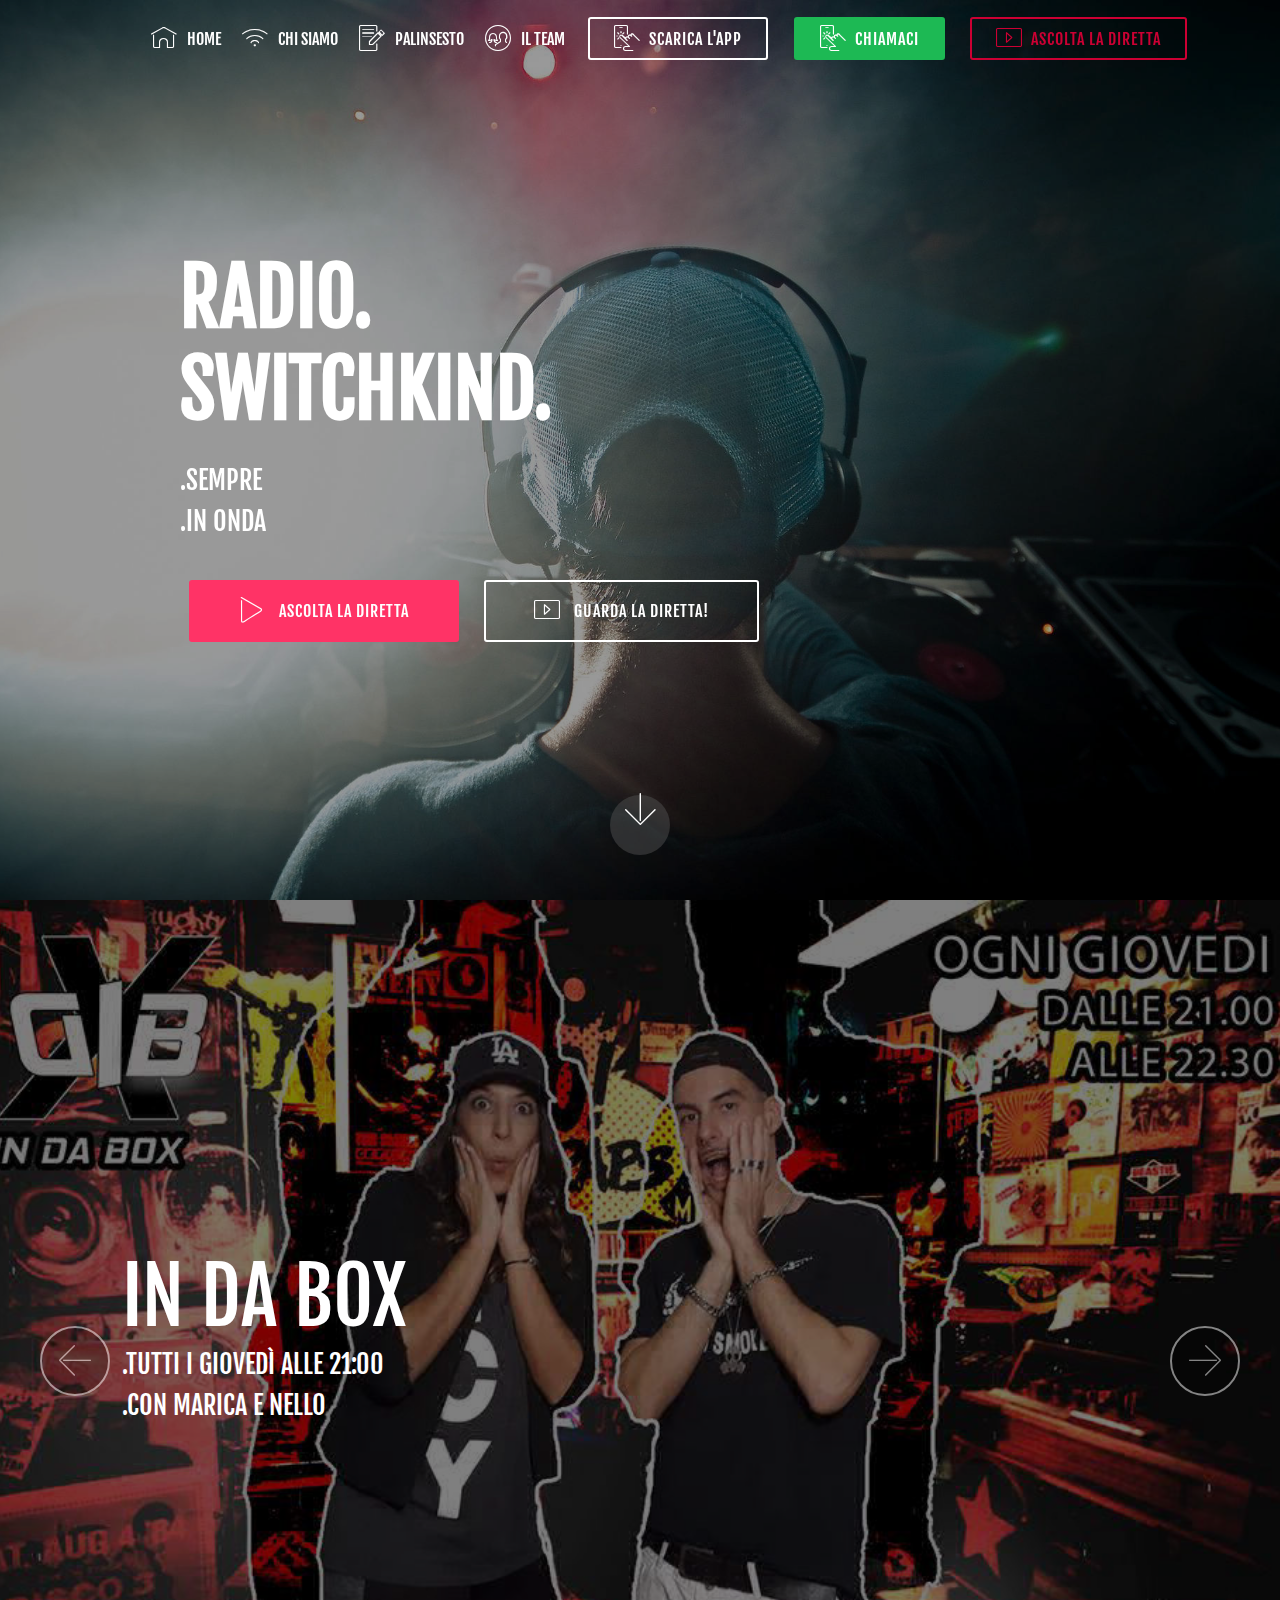
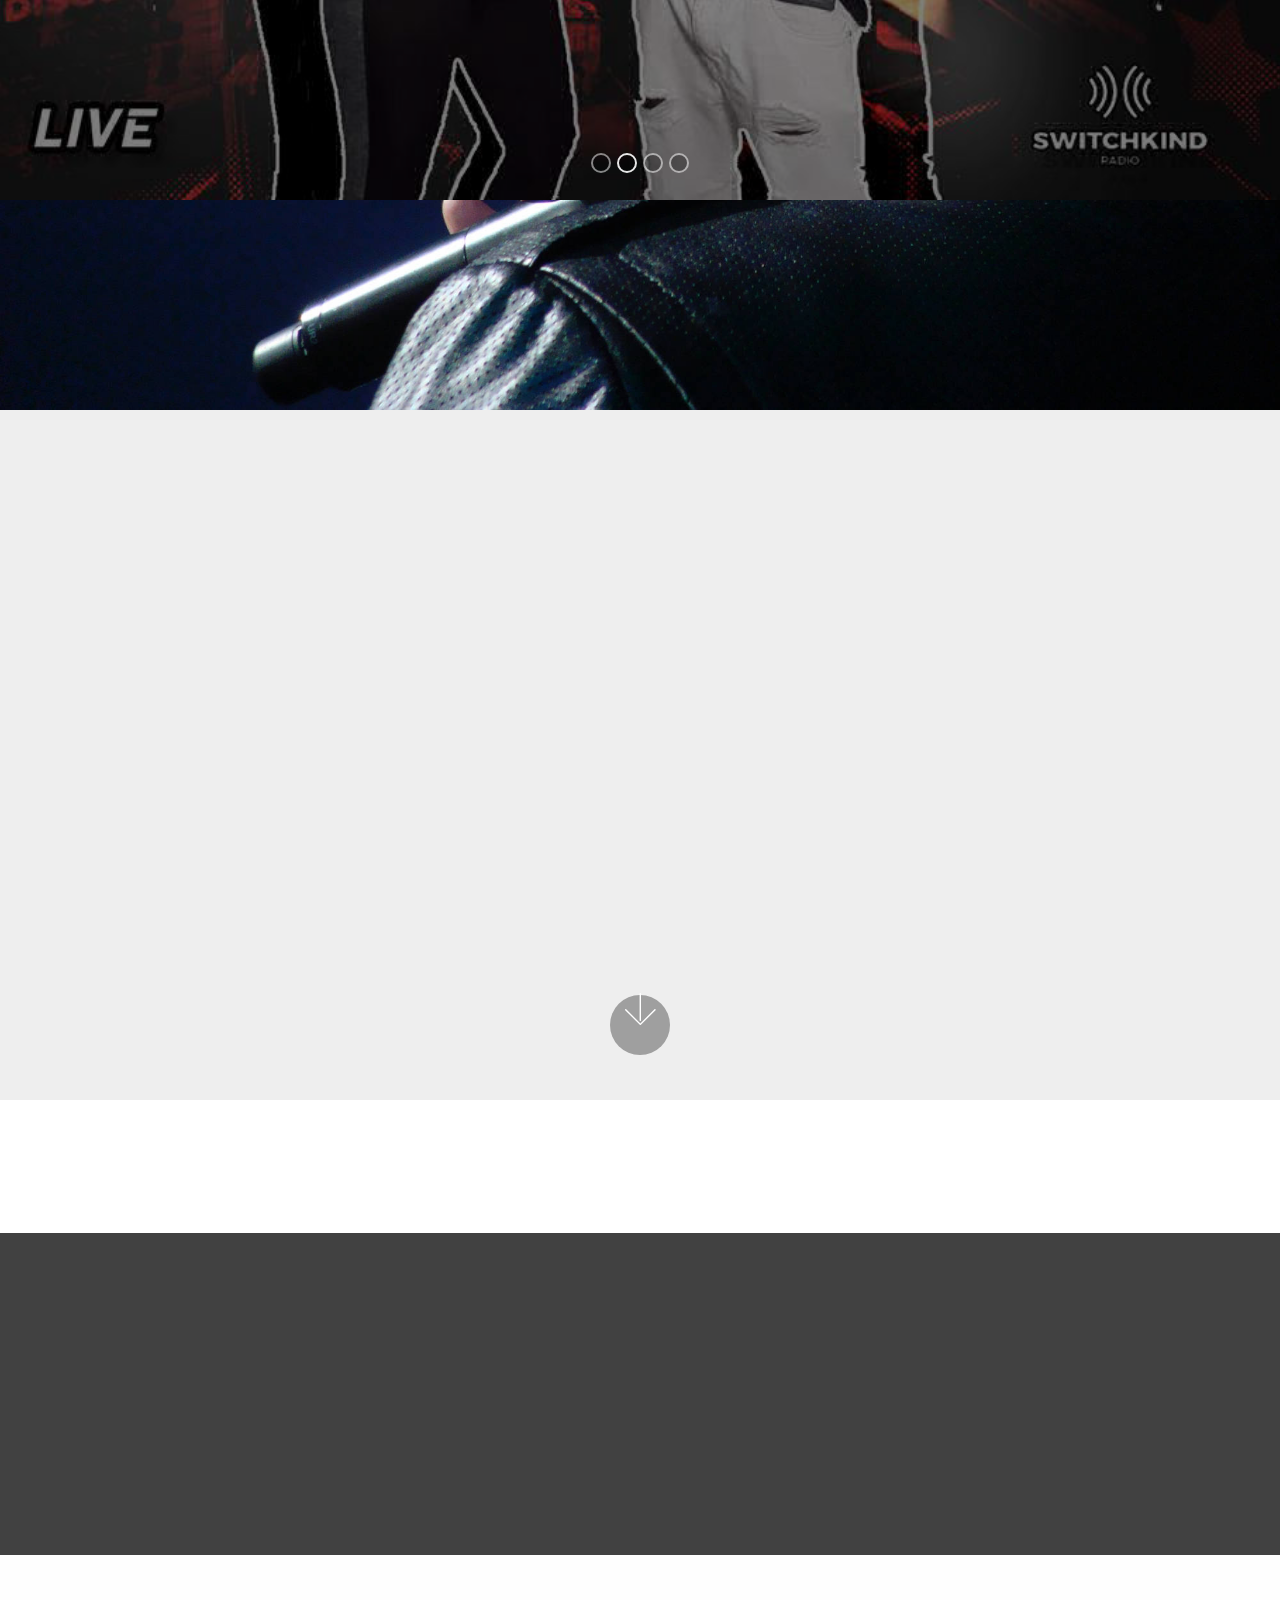
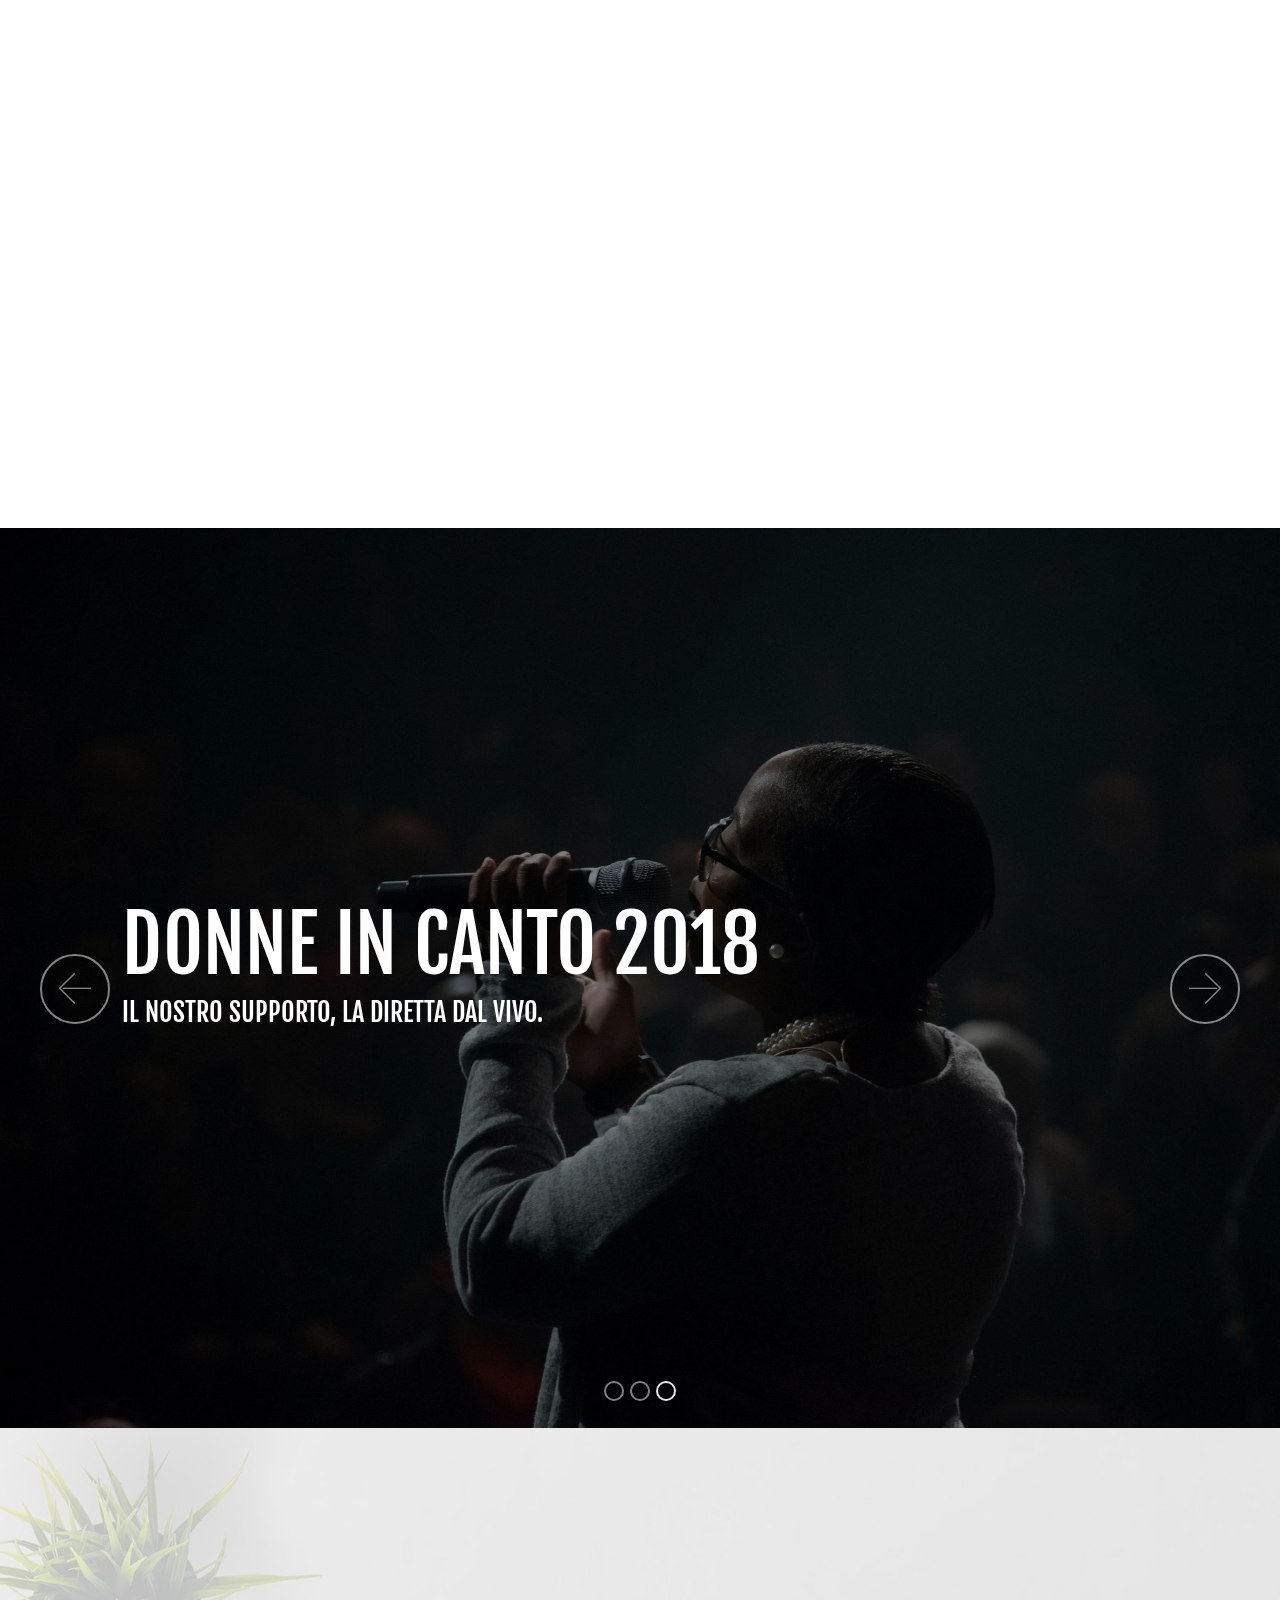
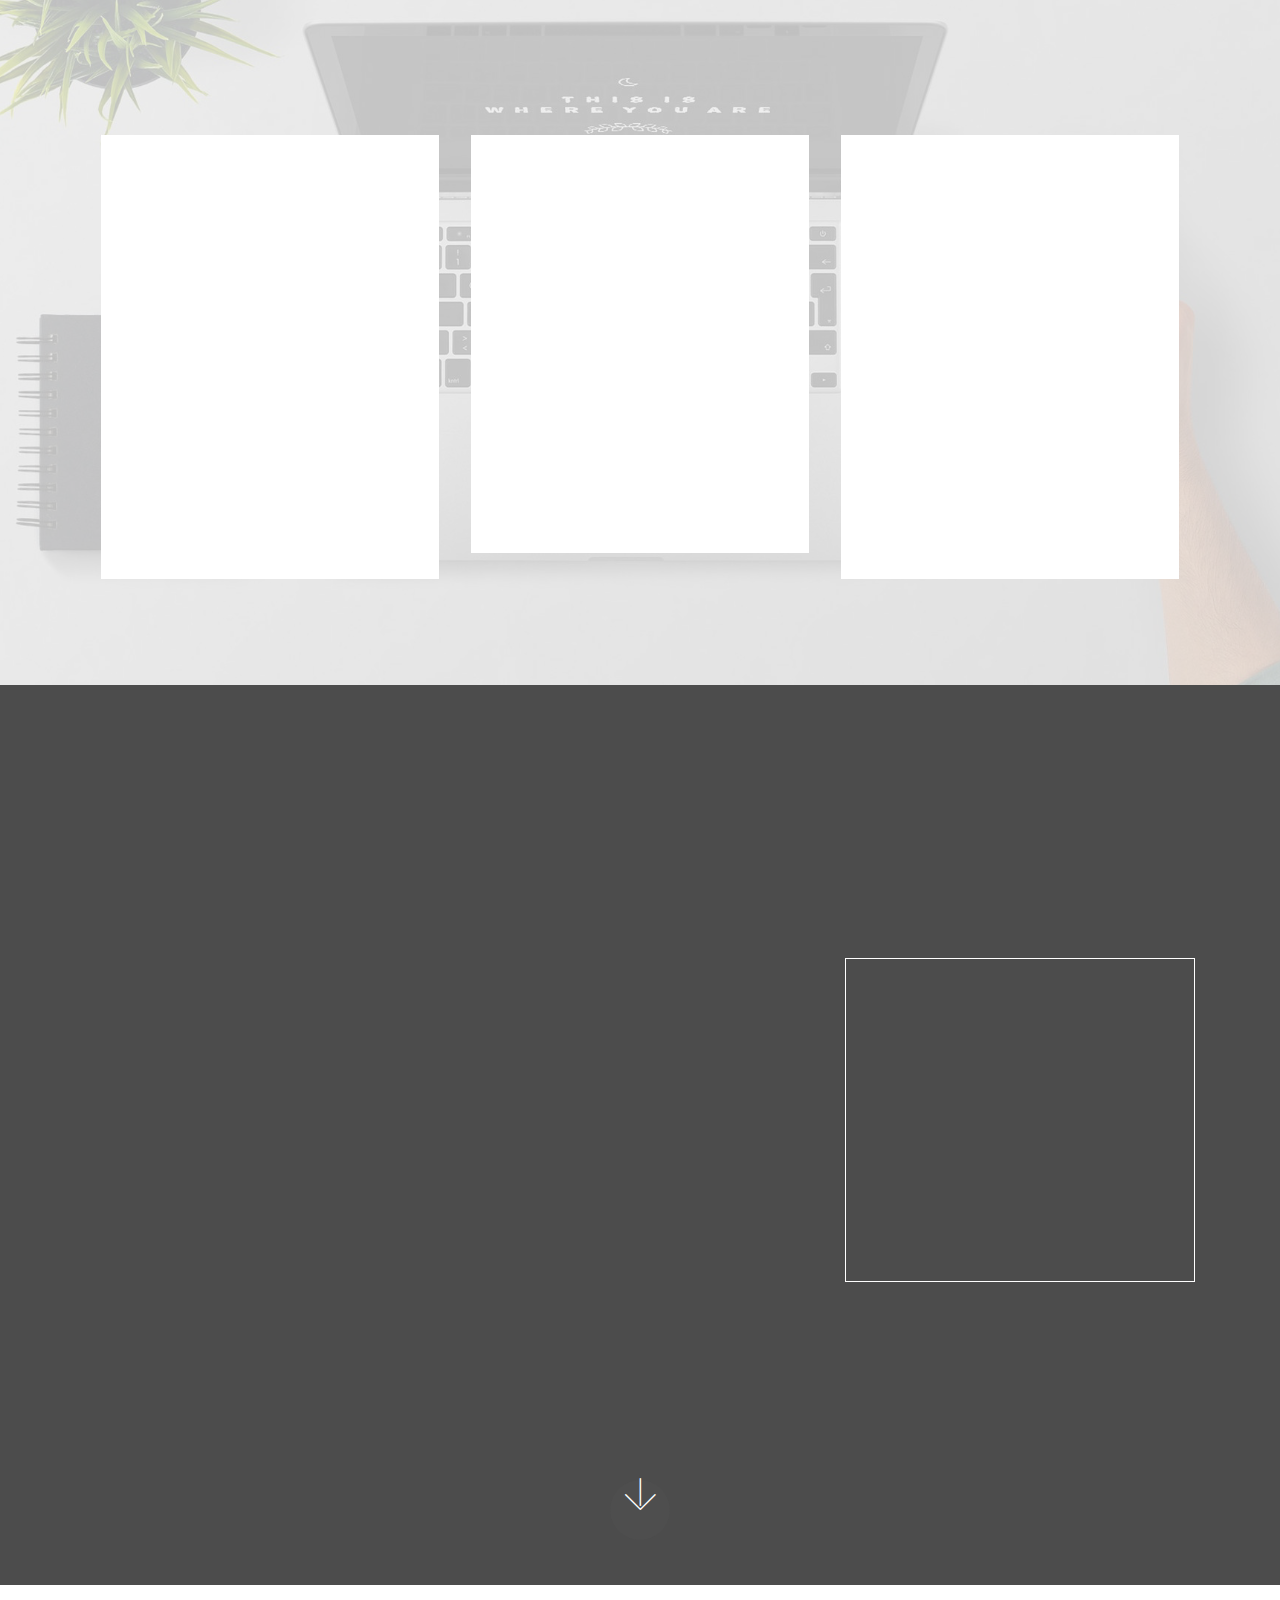
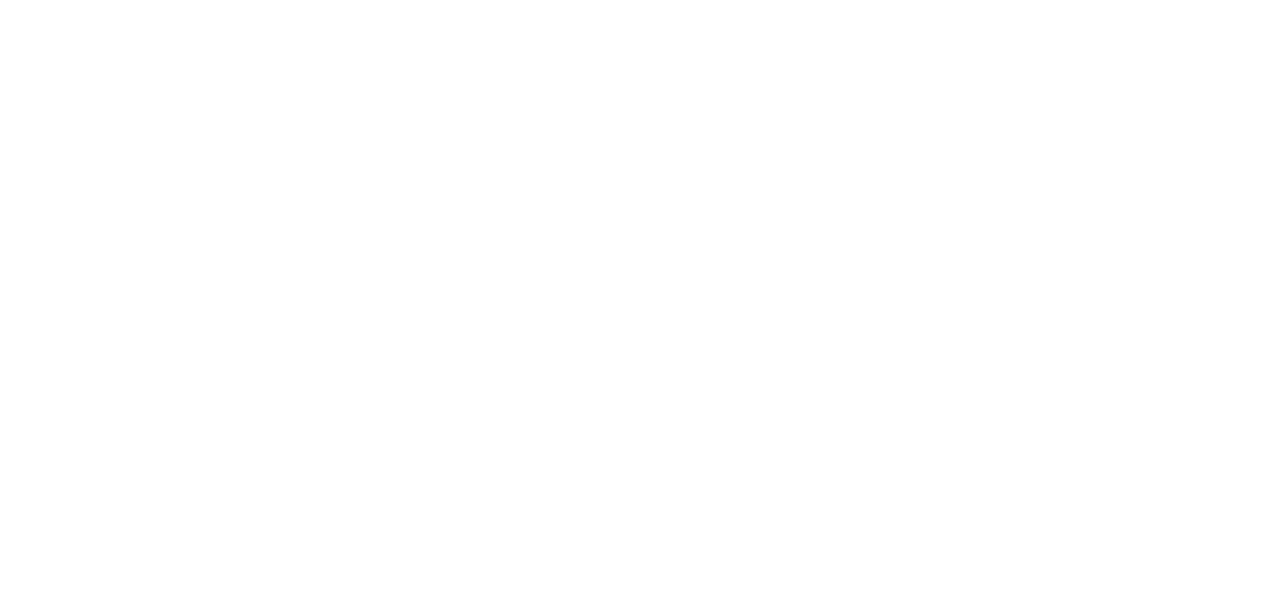
==== commit a461b3e7: "create github pages" ====
--- a/index.html
+++ b/index.html
@@ -69,14 +69,14 @@
                 </li><li class="nav-item"><a class="nav-link link text-white display-4" href="index.html#slider1-2g"><span class="mbri-edit mbr-iconfont mbr-iconfont-btn"></span>
                         PALINSESTO</a></li><li class="nav-item"><a class="nav-link link text-white display-4" href="ilteam.html"><span class="mbri-users mbr-iconfont mbr-iconfont-btn"></span>
                         IL TEAM</a></li></ul>
-            <div class="navbar-buttons mbr-section-btn"><a class="btn btn-sm btn-primary-outline display-4" href="https://drive.google.com/open?id=1BM9MfJWzyYwwNXsCxXw8bTJV98JcYO0h"><span class="mbri-touch mbr-iconfont mbr-iconfont-btn"></span>SCARICA L'APP</a> <a class="btn btn-sm btn-success display-4" href="tel:+390287176618"><span class="mbri-touch mbr-iconfont mbr-iconfont-btn"></span>
+            <div class="navbar-buttons mbr-section-btn"><a class="btn btn-sm btn-white-outline display-4" href="https://drive.google.com/open?id=1BM9MfJWzyYwwNXsCxXw8bTJV98JcYO0h"><span class="mbri-touch mbr-iconfont mbr-iconfont-btn"></span>SCARICA L'APP</a> <a class="btn btn-sm btn-success display-4" href="tel:+390287176618"><span class="mbri-touch mbr-iconfont mbr-iconfont-btn"></span>
                     CHIAMACI</a>  <a class="btn btn-sm btn-secondary-outline display-4" href="http://switchkind.radioca.st/stream" target="_blank"><span class="mbri-video mbr-iconfont mbr-iconfont-btn"></span>
                     ASCOLTA LA DIRETTA</a></div>
         </div>
     </nav>
 </section>
 
-<section class="engine"><a href="https://mobirise.info/e">how to make a site for free</a></section><section class="cid-qZZjxJHvNS mbr-fullscreen mbr-parallax-background" id="header2-2c">
+<section class="engine"><a href="https://mobirise.info/c">free website builder</a></section><section class="cid-qZZjxJHvNS mbr-fullscreen mbr-parallax-background" id="header2-2c">
 
     
 
@@ -89,7 +89,7 @@
                 
                 <p class="mbr-text pb-3 mbr-fonts-style display-5">.SEMPRE<br>.IN ONDA</p>
                 <div class="mbr-section-btn"><a class="btn btn-md btn-secondary display-4" href="http://switchkind.radioca.st/stream" target="_blank"><span class="mbri-play mbr-iconfont mbr-iconfont-btn"></span>ASCOLTA LA DIRETTA</a> 
-                    <a class="btn btn-md btn-primary display-4" href="https://player.twitch.tv/?channel=switchkindradio" target="_blank"><span class="mbri-video mbr-iconfont mbr-iconfont-btn"></span>GUARDA LA DIRETTA!</a></div>
+                    <a class="btn btn-md btn-white-outline display-4" href="https://player.twitch.tv/?channel=switchkindradio" target="_blank"><span class="mbri-video mbr-iconfont mbr-iconfont-btn"></span>GUARDA LA DIRETTA!</a></div>
             </div>
         </div>
     </div>
@@ -343,7 +343,7 @@
         <div class="media-container-column" data-form-type="formoid">
             <div data-form-alert="" hidden="" class="align-center">Grazie per aver compilato il modulo!
 Ti contatteremo in pochi minuti.</div>
-            <form class="mbr-form" action="https://mobirise.com/" method="post" data-form-title="Mobirise Form"><input type="hidden" name="email" data-form-email="true" value="TpoMMgbhqW7vlxAZHwbN8FX4tXfUtezAYe6o8DEJIQOYU0+on3NreMhwPKNKfvoVUEKd8nNvoSZ2clG5KPeW1bgbESiz9qnYPrmoMZqfA34spp8MQDIBHMzwOWWiLN8l">
+            <form class="mbr-form" action="https://mobirise.com/" method="post" data-form-title="Mobirise Form"><input type="hidden" name="email" data-form-email="true" value="oqlrD5x74u/dcrDkLiFsm0MuZ93KVMjWAX1GVPbED0vKkA5Hvxrijqr1EgW1k3pt6udAjxNY8suC3FWIDqrQzJUxdX5q3OCYWAHHuuXkX3tpSucTVD+9noybvEXhmXrO">
                 <div data-for="name">
                     <div class="form-group">
                         <input type="text" class="form-control px-3" name="name" data-form-field="Name" placeholder="Nome" required="" id="name-header15-y">
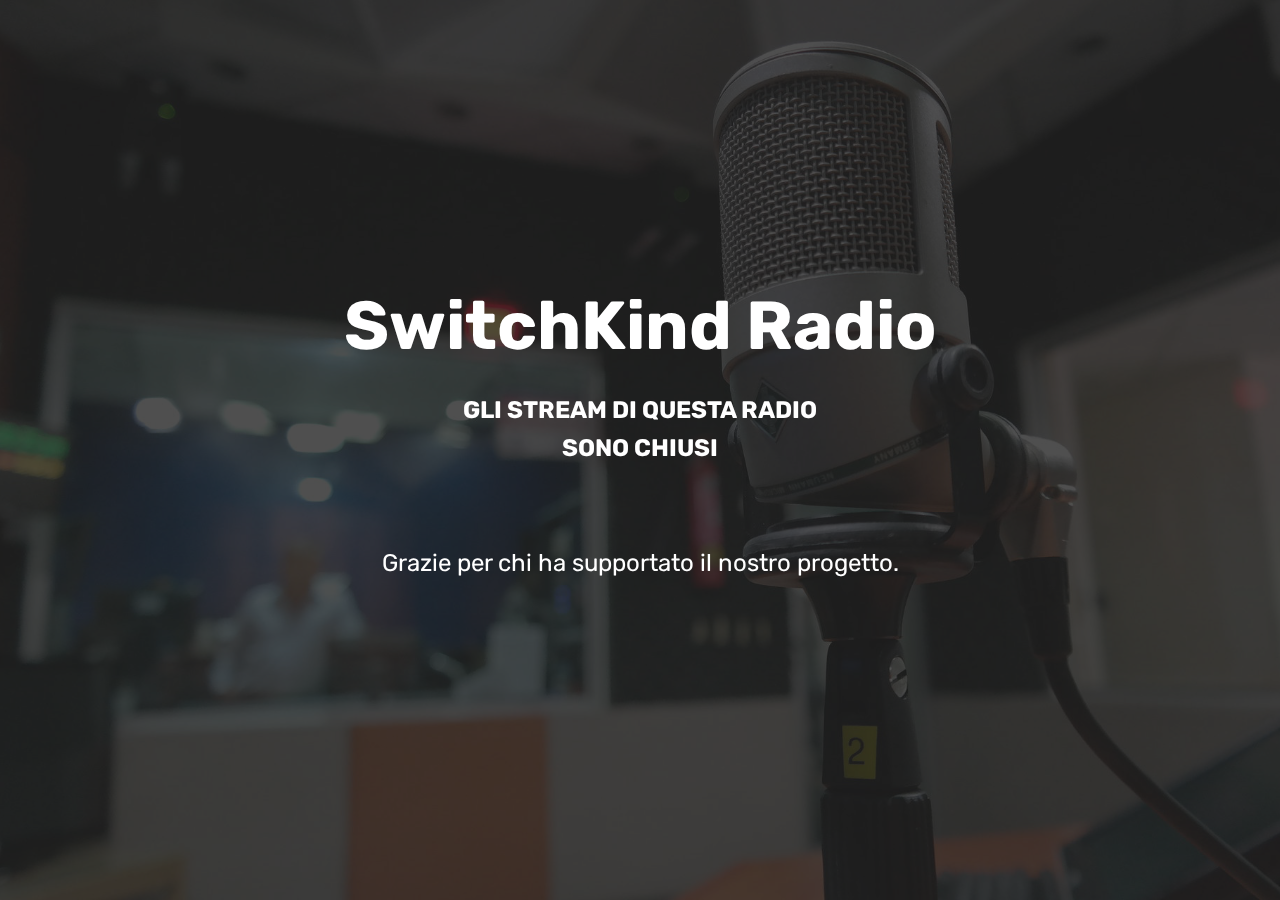
==== commit 4ed3afe1: "create github pages" ====
--- a/index.html
+++ b/index.html
@@ -6,17 +6,14 @@
   <meta http-equiv="X-UA-Compatible" content="IE=edge">
   <meta name="generator" content="Mobirise v4.8.6, mobirise.com">
   <meta name="viewport" content="width=device-width, initial-scale=1, minimum-scale=1">
-  <link rel="shortcut icon" href="assets/images/risorsa-3-fill-218x218-128x128.png" type="image/x-icon">
-  <meta name="description" content="SwitchKind è la Radio del rhodense, una fitta programmazione e tanta esperienza nel far divertire le persone.">
-  <title>SwitchKind Radio - In diretta 24H</title>
+  <link rel="shortcut icon" href="assets/images/logo4.png" type="image/x-icon">
+  <meta name="description" content="">
+  <title>Home</title>
   <link rel="stylesheet" href="assets/web/assets/mobirise-icons/mobirise-icons.css">
   <link rel="stylesheet" href="assets/tether/tether.min.css">
   <link rel="stylesheet" href="assets/bootstrap/css/bootstrap.min.css">
   <link rel="stylesheet" href="assets/bootstrap/css/bootstrap-grid.min.css">
   <link rel="stylesheet" href="assets/bootstrap/css/bootstrap-reboot.min.css">
-  <link rel="stylesheet" href="assets/dropdown/css/style.css">
-  <link rel="stylesheet" href="assets/animatecss/animate.min.css">
-  <link rel="stylesheet" href="assets/socicon/css/styles.css">
   <link rel="stylesheet" href="assets/theme/css/style.css">
   <link rel="stylesheet" href="assets/mobirise/css/mbr-additional.css" type="text/css">
   
@@ -24,451 +21,34 @@
   
 </head>
 <body>
-
-<!-- Google Analytics -->
-<!-- Global site tag (gtag.js) - Google Analytics -->
-<script async src="https://www.googletagmanager.com/gtag/js?id=UA-106989093-1"></script>
-<script>
-  window.dataLayer = window.dataLayer || [];
-  function gtag(){dataLayer.push(arguments);}
-  gtag('js', new Date());
-
-  gtag('config', 'UA-106989093-1');
-</script>
-
-<!-- /Google Analytics -->
-
-
-  <section class="menu cid-r1R3Aftq7U" once="menu" id="menu1-2f">
-
-    
-
-    <nav class="navbar navbar-expand beta-menu navbar-dropdown align-items-center navbar-fixed-top navbar-toggleable-sm bg-color transparent">
-        <button class="navbar-toggler navbar-toggler-right" type="button" data-toggle="collapse" data-target="#navbarSupportedContent" aria-controls="navbarSupportedContent" aria-expanded="false" aria-label="Toggle navigation">
-            <div class="hamburger">
-                <span></span>
-                <span></span>
-                <span></span>
-                <span></span>
-            </div>
-        </button>
-        <div class="menu-logo">
-            <div class="navbar-brand">
-                
-                
-            </div>
-        </div>
-        <div class="collapse navbar-collapse" id="navbarSupportedContent">
-            <ul class="navbar-nav nav-dropdown navbar-nav-top-padding" data-app-modern-menu="true"><li class="nav-item">
-                    <a class="nav-link link text-white display-4" href="index.html">
-                        <span class="mbri-home mbr-iconfont mbr-iconfont-btn"></span>HOME</a>
-                </li>
-                <li class="nav-item">
-                    <a class="nav-link link text-white display-4" href="chisiamo.html"><span class="mbri-wifi mbr-iconfont mbr-iconfont-btn"></span>
-                        CHI SIAMO</a>
-                </li><li class="nav-item"><a class="nav-link link text-white display-4" href="index.html#slider1-2g"><span class="mbri-edit mbr-iconfont mbr-iconfont-btn"></span>
-                        PALINSESTO</a></li><li class="nav-item"><a class="nav-link link text-white display-4" href="ilteam.html"><span class="mbri-users mbr-iconfont mbr-iconfont-btn"></span>
-                        IL TEAM</a></li></ul>
-            <div class="navbar-buttons mbr-section-btn"><a class="btn btn-sm btn-white-outline display-4" href="https://drive.google.com/open?id=1BM9MfJWzyYwwNXsCxXw8bTJV98JcYO0h"><span class="mbri-touch mbr-iconfont mbr-iconfont-btn"></span>SCARICA L'APP</a> <a class="btn btn-sm btn-success display-4" href="tel:+390287176618"><span class="mbri-touch mbr-iconfont mbr-iconfont-btn"></span>
-                    CHIAMACI</a>  <a class="btn btn-sm btn-secondary-outline display-4" href="http://switchkind.radioca.st/stream" target="_blank"><span class="mbri-video mbr-iconfont mbr-iconfont-btn"></span>
-                    ASCOLTA LA DIRETTA</a></div>
-        </div>
-    </nav>
-</section>
-
-<section class="engine"><a href="https://mobirise.info/c">free website builder</a></section><section class="cid-qZZjxJHvNS mbr-fullscreen mbr-parallax-background" id="header2-2c">
-
-    
-
-    <div class="mbr-overlay" style="opacity: 0.4; background-color: rgb(0, 0, 0);"></div>
-
-    <div class="container align-center">
-        <div class="row justify-content-md-center">
-            <div class="mbr-white col-md-10">
-                <h1 class="mbr-section-title mbr-bold pb-3 mbr-fonts-style display-1">RADIO.<br>SWITCHKIND.</h1>
-                
-                <p class="mbr-text pb-3 mbr-fonts-style display-5">.SEMPRE<br>.IN ONDA</p>
-                <div class="mbr-section-btn"><a class="btn btn-md btn-secondary display-4" href="http://switchkind.radioca.st/stream" target="_blank"><span class="mbri-play mbr-iconfont mbr-iconfont-btn"></span>ASCOLTA LA DIRETTA</a> 
-                    <a class="btn btn-md btn-white-outline display-4" href="https://player.twitch.tv/?channel=switchkindradio" target="_blank"><span class="mbri-video mbr-iconfont mbr-iconfont-btn"></span>GUARDA LA DIRETTA!</a></div>
-            </div>
-        </div>
-    </div>
-    <div class="mbr-arrow hidden-sm-down" aria-hidden="true">
-        <a href="#next">
-            <i class="mbri-down mbr-iconfont"></i>
-        </a>
-    </div>
-</section>
-
-<section class="carousel slide cid-r1R9XIHnJB" data-interval="false" id="slider1-2g">
-
-    
-
-    <div class="full-screen"><div class="mbr-slider slide carousel" data-pause="true" data-keyboard="false" data-ride="carousel" data-interval="2000"><ol class="carousel-indicators"><li data-app-prevent-settings="" data-target="#slider1-2g" data-slide-to="0"></li><li data-app-prevent-settings="" data-target="#slider1-2g" class=" active" data-slide-to="1"></li><li data-app-prevent-settings="" data-target="#slider1-2g" data-slide-to="2"></li><li data-app-prevent-settings="" data-target="#slider1-2g" data-slide-to="3"></li></ol><div class="carousel-inner" role="listbox"><div class="carousel-item slider-fullscreen-image" data-bg-video-slide="false" style="background-image: url(assets/images/41179215-2081360685262474-3873741135813804032-o-1440x959.jpg);"><div class="container container-slide"><div class="image_wrapper"><div class="mbr-overlay"></div><img src="assets/images/41179215-2081360685262474-3873741135813804032-o-1440x959.jpg"><div class="carousel-caption justify-content-center"><div class="col-10 align-center"><h2 class="mbr-fonts-style display-1">WAKE ME UP</h2><p class="lead mbr-text mbr-fonts-style display-5">.TUTTI I GIORNI DALLE 10:30&nbsp;<br>.CON MARCO, MATTIA E ROCCO</p></div></div></div></div></div><div class="carousel-item slider-fullscreen-image active" data-bg-video-slide="false" style="background-image: url(assets/images/44984495-344503326096181-6741731210147397632-n-960x639.jpg);"><div class="container container-slide"><div class="image_wrapper"><div class="mbr-overlay"></div><img src="assets/images/44984495-344503326096181-6741731210147397632-n-960x639.jpg"><div class="carousel-caption justify-content-center"><div class="col-10 align-left"><h2 class="mbr-fonts-style display-1">IN DA BOX</h2><p class="lead mbr-text mbr-fonts-style display-5">.TUTTI I GIOVEDÌ ALLE 21:00<br>.CON MARICA E NELLO</p></div></div></div></div></div><div class="carousel-item slider-fullscreen-image" data-bg-video-slide="false" style="background-image: url(assets/images/14352018-1069572126429221-8970299314207631219-o-1409x1409.jpg);"><div class="container container-slide"><div class="image_wrapper"><div class="mbr-overlay"></div><img src="assets/images/14352018-1069572126429221-8970299314207631219-o-1409x1409.jpg"><div class="carousel-caption justify-content-center"><div class="col-10 align-right"><h2 class="mbr-fonts-style display-1">ECCOCI RIENTRATI</h2><p class="lead mbr-text mbr-fonts-style display-5">.TUTTI I MERCOLEDÌ DALLE 20<br>.CON FEDERICO, EMILIANO E DAVIDE</p></div></div></div></div></div><div class="carousel-item slider-fullscreen-image" data-bg-video-slide="false" style="background-image: url(assets/images/37368049-2002380579827152-4743687573367422976-o-2000x1333.jpg);"><div class="container container-slide"><div class="image_wrapper"><div class="mbr-overlay"></div><img src="assets/images/37368049-2002380579827152-4743687573367422976-o-2000x1333.jpg"><div class="carousel-caption justify-content-center"><div class="col-10 align-right"><h2 class="mbr-fonts-style display-1">VITE IN ARCOBALENO</h2><p class="lead mbr-text mbr-fonts-style display-5">.TUTTI I MERCOLEDI' DALLE 21<br>.CON ALESSANDRA E MARCO</p></div></div></div></div></div></div><a data-app-prevent-settings="" class="carousel-control carousel-control-prev" role="button" data-slide="prev" href="#slider1-2g"><span aria-hidden="true" class="mbri-left mbr-iconfont"></span><span class="sr-only">Previous</span></a><a data-app-prevent-settings="" class="carousel-control carousel-control-next" role="button" data-slide="next" href="#slider1-2g"><span aria-hidden="true" class="mbri-right mbr-iconfont"></span><span class="sr-only">Next</span></a></div></div>
-
-</section>
-
-<section class="cid-qZZjY2ErBo mbr-fullscreen mbr-parallax-background" id="header2-2d">
-
-    
-
-    
-
-    <div class="container align-center">
-        <div class="row justify-content-md-center">
-            <div class="mbr-white col-md-10">
-                <h1 class="mbr-section-title mbr-bold pb-3 mbr-fonts-style display-1">.COLLEZIONA <br>.EMOZIONI</h1>
-                <h3 class="mbr-section-subtitle align-center mbr-light pb-3 mbr-fonts-style display-5">SCOPRI LE NOSTRE PLAYLIST</h3>
-                <p class="mbr-text pb-3 mbr-fonts-style display-5">GRANDI HIT. CLASSICI DI SEMPRE. <br>LE BEST OF.&nbsp;</p>
-                <div class="mbr-section-btn"><a class="btn btn-md btn-success display-4" href="https://open.spotify.com/user/switchkindradio/playlist/5ZkPgc6YBUEPIV3nLaSV2k?si=1DUeidCOSPGLP9k0LDZbsQ" target="_blank"><span class="mbri-music mbr-iconfont mbr-iconfont-btn"></span>SPOTIFY MUSIC</a></div>
-            </div>
-        </div>
-    </div>
-    <div class="mbr-arrow hidden-sm-down" aria-hidden="true">
-        <a href="#next">
-            <i class="mbri-down mbr-iconfont"></i>
-        </a>
-    </div>
-</section>
-
-<section class="mbr-section info1 cid-r20rHP9WDn" id="info1-33">
-
-    
-
-    
-    <div class="container">
-        <div class="row justify-content-center content-row">
-            <div class="media-container-column title col-12 col-lg-7 col-md-6">
-                <h3 class="mbr-section-subtitle align-left mbr-light pb-3 mbr-fonts-style display-7">
-                    PERCHE´ NO?</h3>
-                <h2 class="align-left mbr-bold mbr-fonts-style display-5">
-                    VUOI ENTRARE IN DIRETTA?</h2>
-            </div>
-            <div class="media-container-column col-12 col-lg-3 col-md-4">
-                <div class="mbr-section-btn align-right py-4"><a class="btn btn-success display-4" href="tel:+390287176618"><span class="mbri-touch mbr-iconfont mbr-iconfont-btn"></span>CHIAMACI</a></div>
-            </div>
-        </div>
-    </div>
-</section>
-
-<section class="mbr-section info3 cid-qM20k7rQ8C mbr-parallax-background" id="info3-u">
-
-    
-
-    <div class="mbr-overlay" style="opacity: 0.8; background-color: rgb(21, 21, 21);">
-    </div>
-
-    <div class="container">
-        <div class="row justify-content-center">
-            <div class="media-container-column title col-12 col-md-10">
-                <h2 class="align-left mbr-bold mbr-white pb-3 mbr-fonts-style display-2">
-                    HAI PERSO UNA PUNTATA?</h2>
-                
-                <p class="mbr-text align-left mbr-white mbr-fonts-style display-5">Riascolta qui le tue <br>trasmissioni preferite.</p>
-                <div class="mbr-section-btn align-left py-4"><a class="btn btn-white-outline display-4" href="https://mixcloud.com/switchkindradio" target="_blank"><span class="mbri-clock mbr-iconfont mbr-iconfont-btn"></span>PODCAST</a></div>
-            </div>
-        </div>
-    </div>
-</section>
-
-<section class="clients cid-qM2aM7Q87M mbr-parallax-background" id="clients-18">
-      
-
-    <div class="mbr-overlay" style="opacity: 0.9; background-color: rgb(255, 255, 255);">
-    </div>
-        <div class="container mb-5">
-            <div class="media-container-row">
-                <div class="col-12 align-center">
-                    <h2 class="mbr-section-title pb-3 mbr-fonts-style display-2">
-                        I NOSTRI SUCCESSI</h2>
-                    <h3 class="mbr-section-subtitle mbr-light mbr-fonts-style display-5">Cambiamo il mondo un passo alla volta</h3>
-                </div>
-            </div>
-        </div>
-
-    <div class="container">
-        <div class="carousel slide" data-ride="carousel" role="listbox">
-            <div class="carousel-inner" data-visible="5">
-                
-                
-                
-                
-                
-            <div class="carousel-item ">
-                    <div class="media-container-row">
-                        <div class="col-md-12">
-                            <div class="wrap-img ">
-                                <img src="assets/images/stemma-15183.gif" class="img-responsive clients-img" alt="" title="">
-                            </div>
-                        </div>
-                    </div>
-                </div><div class="carousel-item ">
-                    <div class="media-container-row">
-                        <div class="col-md-12">
-                            <div class="wrap-img ">
-                                <img src="assets/images/logo-mondovisione-500x500.png" class="img-responsive clients-img" alt="" title="">
-                            </div>
-                        </div>
-                    </div>
-                </div><div class="carousel-item ">
-                    <div class="media-container-row">
-                        <div class="col-md-12">
-                            <div class="wrap-img ">
-                                <img src="assets/images/villa-erba-378x369.png" class="img-responsive clients-img" alt="" title="">
-                            </div>
-                        </div>
-                    </div>
-                </div><div class="carousel-item ">
-                    <div class="media-container-row">
-                        <div class="col-md-12">
-                            <div class="wrap-img ">
-                                <img src="assets/images/16114883-1473237286034422-7676802240360614244-n-531x531.png" class="img-responsive clients-img" alt="" title="">
-                            </div>
-                        </div>
-                    </div>
-                </div></div>
-            <div class="carousel-controls">
-                <a data-app-prevent-settings="" class="carousel-control carousel-control-prev" role="button" data-slide="prev">
-                    <span aria-hidden="true" class="mbri-left mbr-iconfont"></span>
-                    <span class="sr-only">Precedente</span>
-                </a>
-                <a data-app-prevent-settings="" class="carousel-control carousel-control-next" role="button" data-slide="next">
-                    <span aria-hidden="true" class="mbri-right mbr-iconfont"></span>
-                    <span class="sr-only">Successivo</span>
-                </a>
-            </div>
-        </div>
-    </div>
-</section>
-
-<section class="carousel slide cid-r1UJlQ8Ii7" data-interval="false" id="slider1-2l">
-
-    
-
-    <div class="full-screen"><div class="mbr-slider slide carousel" data-pause="true" data-keyboard="false" data-ride="false" data-interval="false"><ol class="carousel-indicators"><li data-app-prevent-settings="" data-target="#slider1-2l" data-slide-to="0"></li><li data-app-prevent-settings="" data-target="#slider1-2l" data-slide-to="1"></li><li data-app-prevent-settings="" data-target="#slider1-2l" class=" active" data-slide-to="2"></li></ol><div class="carousel-inner" role="listbox"><div class="carousel-item slider-fullscreen-image" data-bg-video-slide="false" style="background-image: url(assets/images/mbr-7-1920x1280.jpg);"><div class="container container-slide"><div class="image_wrapper"><div class="mbr-overlay"></div><img src="assets/images/mbr-7-1920x1280.jpg"><div class="carousel-caption justify-content-center"><div class="col-10 align-center"><h2 class="mbr-fonts-style display-1">I NOSTRI EVENTI</h2><p class="lead mbr-text mbr-fonts-style display-5">CREIAMO SPETTACOLI UNICI</p></div></div></div></div></div><div class="carousel-item slider-fullscreen-image" data-bg-video-slide="false" style="background-image: url(assets/images/mbr-8-1920x1280.jpg);"><div class="container container-slide"><div class="image_wrapper"><div class="mbr-overlay"></div><img src="assets/images/mbr-8-1920x1280.jpg"><div class="carousel-caption justify-content-center"><div class="col-10 align-left"><h2 class="mbr-fonts-style display-1">UN PALCO <br>PER I GIOVANI 2018</h2><p class="lead mbr-text mbr-fonts-style display-5">MUSICA DAL TERRITORIO</p></div></div></div></div></div><div class="carousel-item slider-fullscreen-image active" data-bg-video-slide="false" style="background-image: url(assets/images/mbr-9-1920x1280.jpg);"><div class="container container-slide"><div class="image_wrapper"><div class="mbr-overlay"></div><img src="assets/images/mbr-9-1920x1280.jpg"><div class="carousel-caption justify-content-center"><div class="col-10 align-right"><h2 class="mbr-fonts-style display-1">DONNE IN CANTO 2018</h2><p class="lead mbr-text mbr-fonts-style display-5">IL NOSTRO SUPPORTO, LA DIRETTA DAL VIVO.</p></div></div></div></div></div></div><a data-app-prevent-settings="" class="carousel-control carousel-control-prev" role="button" data-slide="prev" href="#slider1-2l"><span aria-hidden="true" class="mbri-left mbr-iconfont"></span><span class="sr-only">Previous</span></a><a data-app-prevent-settings="" class="carousel-control carousel-control-next" role="button" data-slide="next" href="#slider1-2l"><span aria-hidden="true" class="mbri-right mbr-iconfont"></span><span class="sr-only">Next</span></a></div></div>
-
-</section>
-
-<section class="testimonials1 cid-r1UBtpzpEa" id="testimonials1-2j">
-
-    
-
-    <div class="mbr-overlay" style="opacity: 0.8; background-color: rgb(239, 239, 239);">
-    </div>
-    <div class="container">
-        <div class="media-container-row">
-            <div class="title col-12 align-center">
-                <h2 class="pb-3 mbr-fonts-style display-2">.CHI CI ASCOLTA<br>.CI CONOSCE</h2>
-                <h3 class="mbr-section-subtitle mbr-light pb-3 mbr-fonts-style display-5">CHE COSA DICONO DI NOI:</h3>
-            </div>
-        </div>
-    </div>
-
-    <div class="container pt-3 mt-2">
-        <div class="media-container-row">
-            <div class="mbr-testimonial p-3 align-center col-12 col-md-6 col-lg-4">
-                <div class="panel-item p-3">
-                    <div class="card-block">
-                        <div class="testimonial-photo">
-                            <img src="assets/images/mbr-1-240x160.jpg" alt="" title="">
-                        </div>
-                        <p class="mbr-text mbr-fonts-style display-7">UNA RADIO GIOVANE, SEMPRE RINNOVATA.<br>IL GIUSTO SOTTOFONDO PER LA MIA VITA FRENETICA.</p>
-                    </div>
-                    <div class="card-footer">
-                        <div class="mbr-author-name mbr-bold mbr-fonts-style display-7">
-                             GIULIA</div>
-                        <small class="mbr-author-desc mbr-italic mbr-light mbr-fonts-style display-7">Impiegata</small>
-                    </div>
-                </div>
-            </div>
-
-            <div class="mbr-testimonial p-3 align-center col-12 col-md-6 col-lg-4">
-                <div class="panel-item p-3">
-                    <div class="card-block">
-                        <div class="testimonial-photo">
-                            <img src="assets/images/mbr-240x167.jpg" alt="" title="">
-                        </div>
-                        <p class="mbr-text mbr-fonts-style display-7">TANTA MUSICA!<br>PER TROVARE SEMPRE LA TRASMISSIONE GIUSTA AL MOMENTO GIUSTO</p>
-                    </div>
-                    <div class="card-footer">
-                        <div class="mbr-author-name mbr-bold mbr-fonts-style display-7">
-                             MIRKO</div>
-                        <small class="mbr-author-desc mbr-italic mbr-light mbr-fonts-style display-7">Studente</small>
-                    </div>
-                </div>
-            </div>
-
-            <div class="mbr-testimonial p-3 align-center col-12 col-md-6 col-lg-4">
-                <div class="panel-item p-3">
-                    <div class="card-block">
-                        <div class="testimonial-photo">
-                            <img src="assets/images/mbr-240x180.jpg" alt="" title="">
-                        </div>
-                        <p class="mbr-text mbr-fonts-style display-7">
-                           FINALMENTE HO TROVATO LA STAZIONE IDEALE PER FARE DA SOTTOFONDO MENTRE STO LAVORANDO.<br>FANTASTICI!</p>
-                    </div>
-                    <div class="card-footer">
-                        <div class="mbr-author-name mbr-bold mbr-fonts-style display-7">
-                             SARA</div>
-                        <small class="mbr-author-desc mbr-italic mbr-light mbr-fonts-style display-7">
-                               Impiegata</small>
-                    </div>
-                </div>
-            </div>
-
-            
-
-            
-
-            
-        </div>
-    </div>   
-</section>
-
-<section class="cid-qM22jr6bWa mbr-fullscreen mbr-parallax-background" id="header15-y">
+  <section class="cid-reHajYvHKA mbr-fullscreen mbr-parallax-background" id="header2-0">
 
     
 
     <div class="mbr-overlay" style="opacity: 0.8; background-color: rgb(35, 35, 35);"></div>
 
-    <div class="container align-right">
-<div class="row">
-    <div class="mbr-white col-lg-8 col-md-7 content-container">
-        <h1 class="mbr-section-title mbr-bold pb-3 mbr-fonts-style display-1">LAVORA CON NOI!</h1>
-        <p class="mbr-text pb-3 mbr-fonts-style display-5">
-            .CERCHIAMO TALENTI<br>.CONDUTTORI, TECNICI AUDIO, REGISTI<br>.QUESTA VOLTA SARAI DEI NOSTRI?<br><br>Contattaci e scopriamo insieme cosa possiamo fare.</p>
-    </div>
-    <div class="col-lg-4 col-md-5">
-    <div class="form-container">
-        <div class="media-container-column" data-form-type="formoid">
-            <div data-form-alert="" hidden="" class="align-center">Grazie per aver compilato il modulo!
-Ti contatteremo in pochi minuti.</div>
-            <form class="mbr-form" action="https://mobirise.com/" method="post" data-form-title="Mobirise Form"><input type="hidden" name="email" data-form-email="true" value="oqlrD5x74u/dcrDkLiFsm0MuZ93KVMjWAX1GVPbED0vKkA5Hvxrijqr1EgW1k3pt6udAjxNY8suC3FWIDqrQzJUxdX5q3OCYWAHHuuXkX3tpSucTVD+9noybvEXhmXrO">
-                <div data-for="name">
-                    <div class="form-group">
-                        <input type="text" class="form-control px-3" name="name" data-form-field="Name" placeholder="Nome" required="" id="name-header15-y">
-                    </div>
-                </div>
-                <div data-for="email">
-                    <div class="form-group">
-                        <input type="email" class="form-control px-3" name="email" data-form-field="Email" placeholder="Email" required="" id="email-header15-y">
-                    </div>
-                </div>
-                <div data-for="phone">
-                    <div class="form-group">
-                        <input type="tel" class="form-control px-3" name="phone" data-form-field="Phone" placeholder="Telefono" id="phone-header15-y">
-                    </div>
-                </div>
+    <div class="container align-center">
+        <div class="row justify-content-md-center">
+            <div class="mbr-white col-md-10">
+                <h1 class="mbr-section-title mbr-bold pb-3 mbr-fonts-style display-1">SwitchKind Radio</h1>
                 
-                <span class="input-group-btn"><button href="" type="submit" class="btn btn-secondary btn-form display-4">INVIA MODULO</button></span>
-            </form>
-        </div>
-    </div>
-    </div>
-</div>
-    </div>
-    <div class="mbr-arrow hidden-sm-down" aria-hidden="true">
-        <a href="#next">
-            <i class="mbri-down mbr-iconfont"></i>
-        </a>
-    </div>
-</section>
-
-<section class="cid-qM27cy7LhQ mbr-reveal" id="footer2-12">
-
-    
-
-    
-
-    <div class="container">
-        <div class="media-container-row content mbr-white">
-            <div class="col-12 col-md-3 mbr-fonts-style display-7">
-                <p class="mbr-text">
-                    <strong>Indirizzo</strong>
-                    <br>Rho (MI)&nbsp;<br>
-                    <br>
-                    <br><strong>Contatti</strong>
-                    <br>
-                    <br>Email: info@switchkindradio.com &nbsp; &nbsp; &nbsp; <br><br>Telefono: <br>+39 02 8717 6618</p>
-            </div>
-            <div class="col-12 col-md-3 mbr-fonts-style display-7">
-                <p class="mbr-text">
-                    <strong>Collegamenti</strong>
-                    <br><br><a class="text-primary" href="http://lafucina.org" target="_blank">La fucina</a>&nbsp;<br><a class="text-primary" href="https: //progettomast.org" target="_blank">Spazio MAST</a>&nbsp;<br>
-                    <br><strong>Feedback</strong>
-                    <br>
-                    <br>Inviaci le tue idee, segnalazioni di bug, suggerimenti! Qualsiasi feedback sarà apprezzato.
-                </p>
-            </div>
-            <div class="col-12 col-md-6">
-                <div class="google-map"><iframe frameborder="0" style="border:0" src="https://www.google.com/maps/embed/v1/place?key=AIzaSyA0Dx_boXQiwvdz8sJHoYeZNVTdoWONYkU&amp;q=place_id:ChIJRaagTEHrhkcR_Q98PwXylp0" allowfullscreen=""></iframe></div>
-            </div>
-        </div>
-        <div class="footer-lower">
-            <div class="media-container-row">
-                <div class="col-sm-12">
-                    <hr>
-                </div>
-            </div>
-            <div class="media-container-row mbr-white">
-                <div class="col-sm-6 copyright">
-                    <p class="mbr-text mbr-fonts-style display-7">
-                        © Copyright 2018 SwitchKind Radio - Tutti i diritti sono riservati&nbsp;<br>SIAE Licenza n. 1314<br></p>
-                </div>
-                <div class="col-md-6">
-                    <div class="social-list align-right">
-                        <div class="soc-item">
-                            <a href="https://twitter.com/switchkindradio" target="_blank">
-                                <span class="mbr-iconfont mbr-iconfont-social socicon-twitter socicon"></span>
-                            </a>
-                        </div>
-                        <div class="soc-item">
-                            <a href="https://www.facebook.com/switchkindradio" target="_blank">
-                                <span class="mbr-iconfont mbr-iconfont-social socicon-facebook socicon"></span>
-                            </a>
-                        </div>
-                        <div class="soc-item">
-                            <a href="https://www.youtube.com/c/mobirise" target="_blank">
-                                <span class="socicon-youtube socicon mbr-iconfont mbr-iconfont-social"></span>
-                            </a>
-                        </div>
-                        <div class="soc-item">
-                            <a href="https://instagram.com/switchkindradio" target="_blank">
-                                <span class="mbr-iconfont mbr-iconfont-social socicon-instagram socicon"></span>
-                            </a>
-                        </div>
-                        <div class="soc-item">
-                            <a href="https://plus.google.com/u/0/+Mobirise" target="_blank">
-                                <span class="socicon-googleplus socicon mbr-iconfont mbr-iconfont-social"></span>
-                            </a>
-                        </div>
-                        
-                    </div>
-                </div>
+                <p class="mbr-text pb-3 mbr-fonts-style display-5"><strong>GLI STREAM DI QUESTA RADIO </strong><br><strong>SONO CHIUSI</strong><br><strong><br></strong><br>Grazie per chi ha supportato il nostro progetto.</p>
+                
             </div>
         </div>
     </div>
+    
 </section>
 
 
-  <script src="assets/web/assets/jquery/jquery.min.js"></script>
+  <section class="engine"><a href="https://mobirise.info/v">free html templates</a></section><script src="assets/web/assets/jquery/jquery.min.js"></script>
   <script src="assets/popper/popper.min.js"></script>
   <script src="assets/tether/tether.min.js"></script>
   <script src="assets/bootstrap/js/bootstrap.min.js"></script>
   <script src="assets/smoothscroll/smooth-scroll.js"></script>
-  <script src="assets/dropdown/js/script.min.js"></script>
-  <script src="assets/touchswipe/jquery.touch-swipe.min.js"></script>
-  <script src="assets/viewportchecker/jquery.viewportchecker.js"></script>
   <script src="assets/parallax/jarallax.min.js"></script>
-  <script src="assets/ytplayer/jquery.mb.ytplayer.min.js"></script>
-  <script src="assets/vimeoplayer/jquery.mb.vimeo_player.js"></script>
-  <script src="assets/bootstrapcarouselswipe/bootstrap-carousel-swipe.js"></script>
-  <script src="assets/mbr-clients-slider/mbr-clients-slider.js"></script>
   <script src="assets/theme/js/script.js"></script>
-  <script src="assets/slidervideo/script.js"></script>
-  <script src="assets/formoid/formoid.min.js"></script>
   
   
-  <input name="animation" type="hidden">
-  </body>
+</body>
 </html>--- a/assets/mobirise/css/mbr-additional.css
+++ b/assets/mobirise/css/mbr-additional.css
@@ -1,4 +1,4 @@
-@import url(https://fonts.googleapis.com/css?family=Fjalla+One:400);
+@import url(https://fonts.googleapis.com/css?family=Rubik:300,300i,400,400i,500,500i,700,700i,900,900i);
 
 
 
@@ -20,35 +20,35 @@
   line-height: 1.6;
 }
 .display-1 {
-  font-family: 'Fjalla One', sans-serif;
-  font-size: 4.8rem;
+  font-family: 'Rubik', sans-serif;
+  font-size: 4.25rem;
 }
 .display-1 > .mbr-iconfont {
-  font-size: 7.68rem;
+  font-size: 6.8rem;
 }
 .display-2 {
-  font-family: 'Fjalla One', sans-serif;
+  font-family: 'Rubik', sans-serif;
   font-size: 3rem;
 }
 .display-2 > .mbr-iconfont {
   font-size: 4.8rem;
 }
 .display-4 {
-  font-family: 'Fjalla One', sans-serif;
+  font-family: 'Rubik', sans-serif;
   font-size: 1rem;
 }
 .display-4 > .mbr-iconfont {
   font-size: 1.6rem;
 }
 .display-5 {
-  font-family: 'Fjalla One', sans-serif;
-  font-size: 1.6rem;
+  font-family: 'Rubik', sans-serif;
+  font-size: 1.5rem;
 }
 .display-5 > .mbr-iconfont {
-  font-size: 2.56rem;
+  font-size: 2.4rem;
 }
 .display-7 {
-  font-family: 'Fjalla One', sans-serif;
+  font-family: 'Rubik', sans-serif;
   font-size: 1rem;
 }
 .display-7 > .mbr-iconfont {
@@ -61,9 +61,9 @@
 /* 0.65 - min scale variable, may vary */
 @media (max-width: 768px) {
   .display-1 {
-    font-size: 3.84rem;
-    font-size: calc( 2.33rem + (4.8 - 2.33) * ((100vw - 20rem) / (48 - 20)));
-    line-height: calc( 1.4 * (2.33rem + (4.8 - 2.33) * ((100vw - 20rem) / (48 - 20))));
+    font-size: 3.4rem;
+    font-size: calc( 2.1374999999999997rem + (4.25 - 2.1374999999999997) * ((100vw - 20rem) / (48 - 20)));
+    line-height: calc( 1.4 * (2.1374999999999997rem + (4.25 - 2.1374999999999997) * ((100vw - 20rem) / (48 - 20))));
   }
   .display-2 {
     font-size: 2.4rem;
@@ -76,9 +76,9 @@
     line-height: calc( 1.4 * (1rem + (1 - 1) * ((100vw - 20rem) / (48 - 20))));
   }
   .display-5 {
-    font-size: 1.28rem;
-    font-size: calc( 1.21rem + (1.6 - 1.21) * ((100vw - 20rem) / (48 - 20)));
-    line-height: calc( 1.4 * (1.21rem + (1.6 - 1.21) * ((100vw - 20rem) / (48 - 20))));
+    font-size: 1.2rem;
+    font-size: calc( 1.175rem + (1.5 - 1.175) * ((100vw - 20rem) / (48 - 20)));
+    line-height: calc( 1.4 * (1.175rem + (1.5 - 1.175) * ((100vw - 20rem) / (48 - 20))));
   }
 }
 /* Buttons */
@@ -132,10 +132,10 @@
   border-radius: 3px;
 }
 .bg-primary {
-  background-color: #f9f295 !important;
+  background-color: #149dcc !important;
 }
 .bg-success {
-  background-color: #1db954 !important;
+  background-color: #f7ed4a !important;
 }
 .bg-info {
   background-color: #82786e !important;
@@ -148,23 +148,23 @@
 }
 .btn-primary,
 .btn-primary:active {
-  background-color: #f9f295 !important;
-  border-color: #f9f295 !important;
-  color: #877e08 !important;
+  background-color: #149dcc !important;
+  border-color: #149dcc !important;
+  color: #ffffff !important;
 }
 .btn-primary:hover,
 .btn-primary:focus,
 .btn-primary.focus,
 .btn-primary.active {
-  color: #877e08 !important;
-  background-color: #f5e94d !important;
-  border-color: #f5e94d !important;
+  color: #ffffff !important;
+  background-color: #0d6786 !important;
+  border-color: #0d6786 !important;
 }
 .btn-primary.disabled,
 .btn-primary:disabled {
-  color: #877e08 !important;
-  background-color: #f5e94d !important;
-  border-color: #f5e94d !important;
+  color: #ffffff !important;
+  background-color: #0d6786 !important;
+  border-color: #0d6786 !important;
 }
 .btn-secondary,
 .btn-secondary:active {
@@ -208,23 +208,23 @@
 }
 .btn-success,
 .btn-success:active {
-  background-color: #1db954 !important;
-  border-color: #1db954 !important;
-  color: #ffffff !important;
+  background-color: #f7ed4a !important;
+  border-color: #f7ed4a !important;
+  color: #3f3c03 !important;
 }
 .btn-success:hover,
 .btn-success:focus,
 .btn-success.focus,
 .btn-success.active {
-  color: #ffffff !important;
-  background-color: #137736 !important;
-  border-color: #137736 !important;
+  color: #3f3c03 !important;
+  background-color: #eadd0a !important;
+  border-color: #eadd0a !important;
 }
 .btn-success.disabled,
 .btn-success:disabled {
-  color: #ffffff !important;
-  background-color: #137736 !important;
-  border-color: #137736 !important;
+  color: #3f3c03 !important;
+  background-color: #eadd0a !important;
+  border-color: #eadd0a !important;
 }
 .btn-warning,
 .btn-warning:active {
@@ -312,22 +312,22 @@
 .btn-primary-outline,
 .btn-primary-outline:active {
   background: none;
-  border-color: #f4e634;
-  color: #f4e634;
+  border-color: #0b566f;
+  color: #0b566f;
 }
 .btn-primary-outline:hover,
 .btn-primary-outline:focus,
 .btn-primary-outline.focus,
 .btn-primary-outline.active {
-  color: #877e08;
-  background-color: #f9f295;
-  border-color: #f9f295;
+  color: #ffffff;
+  background-color: #149dcc;
+  border-color: #149dcc;
 }
 .btn-primary-outline.disabled,
 .btn-primary-outline:disabled {
-  color: #877e08 !important;
-  background-color: #f9f295 !important;
-  border-color: #f9f295 !important;
+  color: #ffffff !important;
+  background-color: #149dcc !important;
+  border-color: #149dcc !important;
 }
 .btn-secondary-outline,
 .btn-secondary-outline:active {
@@ -372,22 +372,22 @@
 .btn-success-outline,
 .btn-success-outline:active {
   background: none;
-  border-color: #0f612c;
-  color: #0f612c;
+  border-color: #d2c609;
+  color: #d2c609;
 }
 .btn-success-outline:hover,
 .btn-success-outline:focus,
 .btn-success-outline.focus,
 .btn-success-outline.active {
-  color: #ffffff;
-  background-color: #1db954;
-  border-color: #1db954;
+  color: #3f3c03;
+  background-color: #f7ed4a;
+  border-color: #f7ed4a;
 }
 .btn-success-outline.disabled,
 .btn-success-outline:disabled {
-  color: #ffffff !important;
-  background-color: #1db954 !important;
-  border-color: #1db954 !important;
+  color: #3f3c03 !important;
+  background-color: #f7ed4a !important;
+  border-color: #f7ed4a !important;
 }
 .btn-warning-outline,
 .btn-warning-outline:active {
@@ -464,13 +464,13 @@
   border-color: #ffffff;
 }
 .text-primary {
-  color: #f9f295 !important;
+  color: #149dcc !important;
 }
 .text-secondary {
   color: #ff3366 !important;
 }
 .text-success {
-  color: #1db954 !important;
+  color: #f7ed4a !important;
 }
 .text-info {
   color: #82786e !important;
@@ -489,7 +489,7 @@
 }
 a.text-primary:hover,
 a.text-primary:focus {
-  color: #f4e634 !important;
+  color: #0b566f !important;
 }
 a.text-secondary:hover,
 a.text-secondary:focus {
@@ -497,7 +497,7 @@
 }
 a.text-success:hover,
 a.text-success:focus {
-  color: #0f612c !important;
+  color: #d2c609 !important;
 }
 a.text-info:hover,
 a.text-info:focus {
@@ -531,18 +531,32 @@
 .alert-danger {
   background-color: #b1a374;
 }
+.mbr-section-btn a.btn:not(.btn-form) {
+  border-radius: 100px;
+}
 .mbr-section-btn a.btn:not(.btn-form):hover,
 .mbr-section-btn a.btn:not(.btn-form):focus {
   box-shadow: none !important;
 }
+.mbr-section-btn a.btn:not(.btn-form):hover,
+.mbr-section-btn a.btn:not(.btn-form):focus {
+  box-shadow: 0 10px 40px 0 rgba(0, 0, 0, 0.2) !important;
+  -webkit-box-shadow: 0 10px 40px 0 rgba(0, 0, 0, 0.2) !important;
+}
+.mbr-gallery-filter li a {
+  border-radius: 100px !important;
+}
 .mbr-gallery-filter li.active .btn {
-  background-color: #f9f295;
-  border-color: #f9f295;
-  color: #9f9509;
+  background-color: #149dcc;
+  border-color: #149dcc;
+  color: #ffffff;
 }
 .mbr-gallery-filter li.active .btn:focus {
   box-shadow: none;
 }
+.nav-tabs .nav-link {
+  border-radius: 100px !important;
+}
 .btn-form {
   border-radius: 0;
 }
@@ -551,15 +565,15 @@
 }
 a,
 a:hover {
-  color: #f9f295;
+  color: #149dcc;
 }
 .mbr-plan-header.bg-primary .mbr-plan-subtitle,
 .mbr-plan-header.bg-primary .mbr-plan-price-desc {
-  color: #ffffff;
+  color: #b4e6f8;
 }
 .mbr-plan-header.bg-success .mbr-plan-subtitle,
 .mbr-plan-header.bg-success .mbr-plan-price-desc {
-  color: #6de899;
+  color: #ffffff;
 }
 .mbr-plan-header.bg-info .mbr-plan-subtitle,
 .mbr-plan-header.bg-info .mbr-plan-price-desc {
@@ -644,7 +658,7 @@
   background-color: #f5f5f5;
   box-shadow: none;
   color: #565656;
-  font-family: 'Fjalla One', sans-serif;
+  font-family: 'Rubik', sans-serif;
   font-size: 1rem;
   line-height: 1.43;
   min-height: 3.5em;
@@ -675,7 +689,7 @@
   padding: 10px 0 10px 20px;
   font-size: 1.09rem;
   position: relative;
-  border-color: #f9f295;
+  border-color: #149dcc;
   border-width: 3px;
 }
 ul,
@@ -705,6 +719,45 @@
 /* Forms */
 .mbr-form .btn {
   margin: .4rem 0;
+}
+.mbr-form .input-group-btn a.btn {
+  border-radius: 100px !important;
+}
+.mbr-form .input-group-btn a.btn:hover {
+  box-shadow: 0 10px 40px 0 rgba(0, 0, 0, 0.2);
+}
+.mbr-form .input-group-btn button[type="submit"] {
+  border-radius: 100px !important;
+  padding: 1rem 3rem;
+}
+.mbr-form .input-group-btn button[type="submit"]:hover {
+  box-shadow: 0 10px 40px 0 rgba(0, 0, 0, 0.2);
+}
+.form2 .form-control {
+  border-top-left-radius: 100px;
+  border-bottom-left-radius: 100px;
+}
+.form2 .input-group-btn a.btn {
+  border-top-left-radius: 0 !important;
+  border-bottom-left-radius: 0 !important;
+}
+.form2 .input-group-btn button[type="submit"] {
+  border-top-left-radius: 0 !important;
+  border-bottom-left-radius: 0 !important;
+}
+.form3 input[type="email"] {
+  border-radius: 100px !important;
+}
+@media (max-width: 349px) {
+  .form2 input[type="email"] {
+    border-radius: 100px !important;
+  }
+  .form2 .input-group-btn a.btn {
+    border-radius: 100px !important;
+  }
+  .form2 .input-group-btn button[type="submit"] {
+    border-radius: 100px !important;
+  }
 }
 @media (max-width: 767px) {
   .btn {
@@ -725,7 +778,7 @@
   text-align: center;
   position: relative;
   border: 2px solid #c0a375;
-  border-color: #f9f295;
+  border-color: #149dcc;
   color: #232323;
   cursor: pointer;
 }
@@ -736,7 +789,7 @@
 }
 .btn-social:hover {
   color: #fff;
-  background: #f9f295;
+  background: #149dcc;
 }
 .btn-social + .btn {
   margin-left: .1rem;
@@ -744,13 +797,45 @@
 /* Footer */
 .mbr-footer-content li::before,
 .mbr-footer .mbr-contacts li::before {
-  background: #f9f295;
+  background: #149dcc;
 }
 .mbr-footer-content li a:hover,
 .mbr-footer .mbr-contacts li a:hover {
-  color: #f9f295;
+  color: #149dcc;
+}
+.footer3 input[type="email"],
+.footer4 input[type="email"] {
+  border-radius: 100px !important;
+}
+.footer3 .input-group-btn a.btn,
+.footer4 .input-group-btn a.btn {
+  border-radius: 100px !important;
+}
+.footer3 .input-group-btn button[type="submit"],
+.footer4 .input-group-btn button[type="submit"] {
+  border-radius: 100px !important;
 }
 /* Headers*/
+.header13 .form-inline input[type="email"],
+.header14 .form-inline input[type="email"] {
+  border-radius: 100px;
+}
+.header13 .form-inline input[type="text"],
+.header14 .form-inline input[type="text"] {
+  border-radius: 100px;
+}
+.header13 .form-inline input[type="tel"],
+.header14 .form-inline input[type="tel"] {
+  border-radius: 100px;
+}
+.header13 .form-inline a.btn,
+.header14 .form-inline a.btn {
+  border-radius: 100px;
+}
+.header13 .form-inline button,
+.header14 .form-inline button {
+  border-radius: 100px !important;
+}
 .offset-1 {
   margin-left: 8.33333%;
 }
@@ -1291,2550 +1376,6 @@
 .dropup .dropdown-toggle::after {
   display: none;
 }
-.cid-r1R3Aftq7U .navbar {
-  padding: .5rem 0;
-  background: #232323;
-  transition: none;
-  min-height: 77px;
-}
-.cid-r1R3Aftq7U .navbar-dropdown.bg-color.transparent.opened {
-  background: #232323;
-}
-.cid-r1R3Aftq7U a {
-  font-style: normal;
-}
-.cid-r1R3Aftq7U .nav-item span {
-  padding-right: 0.4em;
-  line-height: 0.5em;
-  vertical-align: text-bottom;
-  position: relative;
-  text-decoration: none;
-}
-.cid-r1R3Aftq7U .nav-item a {
-  display: flex;
-  align-items: center;
-  justify-content: center;
-  padding: 0.7rem 0 !important;
-  margin: 0rem .65rem !important;
-}
-.cid-r1R3Aftq7U .nav-item:focus,
-.cid-r1R3Aftq7U .nav-link:focus {
-  outline: none;
-}
-.cid-r1R3Aftq7U .btn {
-  padding: 0.4rem 1.5rem;
-  display: inline-flex;
-  align-items: center;
-}
-.cid-r1R3Aftq7U .btn .mbr-iconfont {
-  font-size: 1.6rem;
-}
-.cid-r1R3Aftq7U .menu-logo {
-  margin-right: auto;
-}
-.cid-r1R3Aftq7U .menu-logo .navbar-brand {
-  display: flex;
-  margin-left: 5rem;
-  padding: 0;
-  transition: padding .2s;
-  min-height: 3.8rem;
-  align-items: center;
-}
-.cid-r1R3Aftq7U .menu-logo .navbar-brand .navbar-caption-wrap {
-  display: -webkit-flex;
-  -webkit-align-items: center;
-  align-items: center;
-  word-break: break-word;
-  min-width: 7rem;
-  margin: .3rem 0;
-}
-.cid-r1R3Aftq7U .menu-logo .navbar-brand .navbar-caption-wrap .navbar-caption {
-  line-height: 1.2rem !important;
-  padding-right: 2rem;
-}
-.cid-r1R3Aftq7U .menu-logo .navbar-brand .navbar-logo {
-  font-size: 4rem;
-  transition: font-size 0.25s;
-}
-.cid-r1R3Aftq7U .menu-logo .navbar-brand .navbar-logo img {
-  display: flex;
-}
-.cid-r1R3Aftq7U .menu-logo .navbar-brand .navbar-logo .mbr-iconfont {
-  transition: font-size 0.25s;
-}
-.cid-r1R3Aftq7U .navbar-toggleable-sm .navbar-collapse {
-  justify-content: flex-end;
-  -webkit-justify-content: flex-end;
-  padding-right: 5rem;
-  width: auto;
-}
-.cid-r1R3Aftq7U .navbar-toggleable-sm .navbar-collapse .navbar-nav {
-  flex-wrap: wrap;
-  -webkit-flex-wrap: wrap;
-  padding-left: 0;
-}
-.cid-r1R3Aftq7U .navbar-toggleable-sm .navbar-collapse .navbar-nav .nav-item {
-  -webkit-align-self: center;
-  align-self: center;
-}
-.cid-r1R3Aftq7U .navbar-toggleable-sm .navbar-collapse .navbar-buttons {
-  padding-left: 0;
-  padding-bottom: 0;
-}
-.cid-r1R3Aftq7U .dropdown .dropdown-menu {
-  background: #232323;
-  display: none;
-  position: absolute;
-  min-width: 5rem;
-  padding-top: 1.4rem;
-  padding-bottom: 1.4rem;
-  text-align: left;
-}
-.cid-r1R3Aftq7U .dropdown .dropdown-menu .dropdown-item {
-  width: auto;
-  padding: 0.235em 1.5385em 0.235em 1.5385em !important;
-}
-.cid-r1R3Aftq7U .dropdown .dropdown-menu .dropdown-item::after {
-  right: 0.5rem;
-}
-.cid-r1R3Aftq7U .dropdown .dropdown-menu .dropdown-submenu {
-  margin: 0;
-}
-.cid-r1R3Aftq7U .dropdown.open > .dropdown-menu {
-  display: block;
-}
-.cid-r1R3Aftq7U .navbar-toggleable-sm.opened:after {
-  position: absolute;
-  width: 100vw;
-  height: 100vh;
-  content: '';
-  background-color: rgba(0, 0, 0, 0.1);
-  left: 0;
-  bottom: 0;
-  transform: translateY(100%);
-  -webkit-transform: translateY(100%);
-  z-index: 1000;
-}
-.cid-r1R3Aftq7U .navbar.navbar-short {
-  min-height: 60px;
-  transition: all .2s;
-}
-.cid-r1R3Aftq7U .navbar.navbar-short .navbar-toggler-right {
-  top: 20px;
-}
-.cid-r1R3Aftq7U .navbar.navbar-short .navbar-logo a {
-  font-size: 2.5rem !important;
-  line-height: 2.5rem;
-  transition: font-size 0.25s;
-}
-.cid-r1R3Aftq7U .navbar.navbar-short .navbar-logo a .mbr-iconfont {
-  font-size: 2.5rem !important;
-}
-.cid-r1R3Aftq7U .navbar.navbar-short .navbar-logo a img {
-  height: 3rem !important;
-}
-.cid-r1R3Aftq7U .navbar.navbar-short .navbar-brand {
-  min-height: 3rem;
-}
-.cid-r1R3Aftq7U button.navbar-toggler {
-  width: 31px;
-  height: 18px;
-  cursor: pointer;
-  transition: all .2s;
-  top: 1.5rem;
-  right: 1rem;
-}
-.cid-r1R3Aftq7U button.navbar-toggler:focus {
-  outline: none;
-}
-.cid-r1R3Aftq7U button.navbar-toggler .hamburger span {
-  position: absolute;
-  right: 0;
-  width: 30px;
-  height: 2px;
-  border-right: 5px;
-  background-color: #ffffff;
-}
-.cid-r1R3Aftq7U button.navbar-toggler .hamburger span:nth-child(1) {
-  top: 0;
-  transition: all .2s;
-}
-.cid-r1R3Aftq7U button.navbar-toggler .hamburger span:nth-child(2) {
-  top: 8px;
-  transition: all .15s;
-}
-.cid-r1R3Aftq7U button.navbar-toggler .hamburger span:nth-child(3) {
-  top: 8px;
-  transition: all .15s;
-}
-.cid-r1R3Aftq7U button.navbar-toggler .hamburger span:nth-child(4) {
-  top: 16px;
-  transition: all .2s;
-}
-.cid-r1R3Aftq7U nav.opened .hamburger span:nth-child(1) {
-  top: 8px;
-  width: 0;
-  opacity: 0;
-  right: 50%;
-  transition: all .2s;
-}
-.cid-r1R3Aftq7U nav.opened .hamburger span:nth-child(2) {
-  -webkit-transform: rotate(45deg);
-  transform: rotate(45deg);
-  transition: all .25s;
-}
-.cid-r1R3Aftq7U nav.opened .hamburger span:nth-child(3) {
-  -webkit-transform: rotate(-45deg);
-  transform: rotate(-45deg);
-  transition: all .25s;
-}
-.cid-r1R3Aftq7U nav.opened .hamburger span:nth-child(4) {
-  top: 8px;
-  width: 0;
-  opacity: 0;
-  right: 50%;
-  transition: all .2s;
-}
-.cid-r1R3Aftq7U .collapsed.navbar-expand {
-  flex-direction: column;
-}
-.cid-r1R3Aftq7U .collapsed .btn {
-  display: flex;
-}
-.cid-r1R3Aftq7U .collapsed .navbar-collapse {
-  display: none !important;
-  padding-right: 0 !important;
-}
-.cid-r1R3Aftq7U .collapsed .navbar-collapse.collapsing,
-.cid-r1R3Aftq7U .collapsed .navbar-collapse.show {
-  display: block !important;
-}
-.cid-r1R3Aftq7U .collapsed .navbar-collapse.collapsing .navbar-nav,
-.cid-r1R3Aftq7U .collapsed .navbar-collapse.show .navbar-nav {
-  display: block;
-  text-align: center;
-}
-.cid-r1R3Aftq7U .collapsed .navbar-collapse.collapsing .navbar-nav .nav-item,
-.cid-r1R3Aftq7U .collapsed .navbar-collapse.show .navbar-nav .nav-item {
-  clear: both;
-}
-.cid-r1R3Aftq7U .collapsed .navbar-collapse.collapsing .navbar-buttons,
-.cid-r1R3Aftq7U .collapsed .navbar-collapse.show .navbar-buttons {
-  text-align: center;
-}
-.cid-r1R3Aftq7U .collapsed .navbar-collapse.collapsing .navbar-buttons:last-child,
-.cid-r1R3Aftq7U .collapsed .navbar-collapse.show .navbar-buttons:last-child {
-  margin-bottom: 1rem;
-}
-.cid-r1R3Aftq7U .collapsed button.navbar-toggler {
-  display: block;
-}
-.cid-r1R3Aftq7U .collapsed .navbar-brand {
-  margin-left: 1rem !important;
-}
-.cid-r1R3Aftq7U .collapsed .navbar-toggleable-sm {
-  flex-direction: column;
-  -webkit-flex-direction: column;
-}
-.cid-r1R3Aftq7U .collapsed .dropdown .dropdown-menu {
-  width: 100%;
-  text-align: center;
-  position: relative;
-  opacity: 0;
-  display: block;
-  height: 0;
-  visibility: hidden;
-  padding: 0;
-  transition-duration: .5s;
-  transition-property: opacity,padding,height;
-}
-.cid-r1R3Aftq7U .collapsed .dropdown.open > .dropdown-menu {
-  position: relative;
-  opacity: 1;
-  height: auto;
-  padding: 1.4rem 0;
-  visibility: visible;
-}
-.cid-r1R3Aftq7U .collapsed .dropdown .dropdown-submenu {
-  left: 0;
-  text-align: center;
-  width: 100%;
-}
-.cid-r1R3Aftq7U .collapsed .dropdown .dropdown-toggle[data-toggle="dropdown-submenu"]::after {
-  margin-top: 0;
-  position: inherit;
-  right: 0;
-  top: 50%;
-  display: inline-block;
-  width: 0;
-  height: 0;
-  margin-left: .3em;
-  vertical-align: middle;
-  content: "";
-  border-top: .30em solid;
-  border-right: .30em solid transparent;
-  border-left: .30em solid transparent;
-}
-@media (max-width: 991px) {
-  .cid-r1R3Aftq7U .navbar-expand {
-    flex-direction: column;
-  }
-  .cid-r1R3Aftq7U img {
-    height: 3.8rem !important;
-  }
-  .cid-r1R3Aftq7U .btn {
-    display: flex;
-  }
-  .cid-r1R3Aftq7U button.navbar-toggler {
-    display: block;
-  }
-  .cid-r1R3Aftq7U .navbar-brand {
-    margin-left: 1rem !important;
-  }
-  .cid-r1R3Aftq7U .navbar-toggleable-sm {
-    flex-direction: column;
-    -webkit-flex-direction: column;
-  }
-  .cid-r1R3Aftq7U .navbar-collapse {
-    display: none !important;
-    padding-right: 0 !important;
-  }
-  .cid-r1R3Aftq7U .navbar-collapse.collapsing,
-  .cid-r1R3Aftq7U .navbar-collapse.show {
-    display: block !important;
-  }
-  .cid-r1R3Aftq7U .navbar-collapse.collapsing .navbar-nav,
-  .cid-r1R3Aftq7U .navbar-collapse.show .navbar-nav {
-    display: block;
-    text-align: center;
-  }
-  .cid-r1R3Aftq7U .navbar-collapse.collapsing .navbar-nav .nav-item,
-  .cid-r1R3Aftq7U .navbar-collapse.show .navbar-nav .nav-item {
-    clear: both;
-  }
-  .cid-r1R3Aftq7U .navbar-collapse.collapsing .navbar-buttons,
-  .cid-r1R3Aftq7U .navbar-collapse.show .navbar-buttons {
-    text-align: center;
-  }
-  .cid-r1R3Aftq7U .navbar-collapse.collapsing .navbar-buttons:last-child,
-  .cid-r1R3Aftq7U .navbar-collapse.show .navbar-buttons:last-child {
-    margin-bottom: 1rem;
-  }
-  .cid-r1R3Aftq7U .dropdown .dropdown-menu {
-    width: 100%;
-    text-align: center;
-    position: relative;
-    opacity: 0;
-    display: block;
-    height: 0;
-    visibility: hidden;
-    padding: 0;
-    transition-duration: .5s;
-    transition-property: opacity,padding,height;
-  }
-  .cid-r1R3Aftq7U .dropdown.open > .dropdown-menu {
-    position: relative;
-    opacity: 1;
-    height: auto;
-    padding: 1.4rem 0;
-    visibility: visible;
-  }
-  .cid-r1R3Aftq7U .dropdown .dropdown-submenu {
-    left: 0;
-    text-align: center;
-    width: 100%;
-  }
-  .cid-r1R3Aftq7U .dropdown .dropdown-toggle[data-toggle="dropdown-submenu"]::after {
-    margin-top: 0;
-    position: inherit;
-    right: 0;
-    top: 50%;
-    display: inline-block;
-    width: 0;
-    height: 0;
-    margin-left: .3em;
-    vertical-align: middle;
-    content: "";
-    border-top: .30em solid;
-    border-right: .30em solid transparent;
-    border-left: .30em solid transparent;
-  }
-}
-@media (min-width: 767px) {
-  .cid-r1R3Aftq7U .menu-logo {
-    flex-shrink: 0;
-  }
-}
-.cid-r1R3Aftq7U .navbar-collapse {
-  flex-basis: auto;
-}
-.cid-r1R3Aftq7U .nav-link:hover,
-.cid-r1R3Aftq7U .dropdown-item:hover {
-  color: #c1c1c1 !important;
-}
-.cid-qZZjxJHvNS {
+.cid-reHajYvHKA {
   background-image: url("../../../assets/images/mbr-1-1920x1280.jpg");
 }
-.cid-qZZjxJHvNS H1 {
-  text-align: left;
-}
-.cid-qZZjxJHvNS .mbr-text,
-.cid-qZZjxJHvNS .mbr-section-btn {
-  text-align: left;
-}
-.cid-r1R9XIHnJB .modal-body .close {
-  background: #1b1b1b;
-}
-.cid-r1R9XIHnJB .modal-body .close span {
-  font-style: normal;
-}
-.cid-r1R9XIHnJB .carousel-inner > .active,
-.cid-r1R9XIHnJB .carousel-inner > .next,
-.cid-r1R9XIHnJB .carousel-inner > .prev {
-  display: table;
-}
-.cid-r1R9XIHnJB .carousel-control .icon-next,
-.cid-r1R9XIHnJB .carousel-control .icon-prev {
-  margin-top: -18px;
-  font-size: 40px;
-  line-height: 27px;
-}
-.cid-r1R9XIHnJB .carousel-control:hover {
-  background: #1b1b1b;
-  color: #fff;
-  opacity: 1;
-}
-@media (max-width: 767px) {
-  .cid-r1R9XIHnJB .container .carousel-control {
-    margin-bottom: 0;
-  }
-}
-.cid-r1R9XIHnJB .boxed-slider {
-  position: relative;
-  padding: 93px 0;
-}
-.cid-r1R9XIHnJB .boxed-slider > div {
-  position: relative;
-}
-.cid-r1R9XIHnJB .container img {
-  width: 100%;
-}
-.cid-r1R9XIHnJB .container img + .row {
-  position: absolute;
-  top: 50%;
-  left: 0;
-  right: 0;
-  -webkit-transform: translateY(-50%);
-  -moz-transform: translateY(-50%);
-  transform: translateY(-50%);
-  z-index: 2;
-}
-.cid-r1R9XIHnJB .mbr-section {
-  padding: 0;
-  background-attachment: scroll;
-}
-.cid-r1R9XIHnJB .mbr-table-cell {
-  padding: 0;
-}
-.cid-r1R9XIHnJB .container .carousel-indicators {
-  margin-bottom: 3px;
-}
-.cid-r1R9XIHnJB .carousel-caption {
-  top: 50%;
-  right: 0;
-  bottom: auto;
-  left: 0;
-  display: flex;
-  align-items: center;
-  -webkit-transform: translateY(-50%);
-  transform: translateY(-50%);
-}
-.cid-r1R9XIHnJB .mbr-overlay {
-  z-index: 1;
-}
-.cid-r1R9XIHnJB .container-slide.container {
-  min-width: 100%;
-  min-height: 100vh;
-  padding: 0;
-}
-.cid-r1R9XIHnJB .carousel-item {
-  background-position: 50% 50%;
-  background-repeat: no-repeat;
-  background-size: cover;
-  -o-transition: -o-transform 0.6s ease-in-out;
-  -webkit-transition: -webkit-transform 0.6s ease-in-out;
-  transition: transform 0.6s ease-in-out, -webkit-transform 0.6s ease-in-out, -o-transform 0.6s ease-in-out;
-  -webkit-backface-visibility: hidden;
-  backface-visibility: hidden;
-  -webkit-perspective: 1000px;
-  perspective: 1000px;
-}
-@media (max-width: 576px) {
-  .cid-r1R9XIHnJB .carousel-item .container {
-    width: 100%;
-  }
-}
-.cid-r1R9XIHnJB .carousel-item-next.carousel-item-left,
-.cid-r1R9XIHnJB .carousel-item-prev.carousel-item-right {
-  -webkit-transform: translate3d(0, 0, 0);
-  transform: translate3d(0, 0, 0);
-}
-.cid-r1R9XIHnJB .active.carousel-item-right,
-.cid-r1R9XIHnJB .carousel-item-next {
-  -webkit-transform: translate3d(100%, 0, 0);
-  transform: translate3d(100%, 0, 0);
-}
-.cid-r1R9XIHnJB .active.carousel-item-left,
-.cid-r1R9XIHnJB .carousel-item-prev {
-  -webkit-transform: translate3d(-100%, 0, 0);
-  transform: translate3d(-100%, 0, 0);
-}
-.cid-r1R9XIHnJB .mbr-slider .carousel-control {
-  top: 50%;
-  width: 70px;
-  height: 70px;
-  margin-top: -1.5rem;
-  font-size: 35px;
-  background-color: rgba(0, 0, 0, 0.5);
-  border: 2px solid #fff;
-  border-radius: 50%;
-  transition: all .3s;
-}
-.cid-r1R9XIHnJB .mbr-slider .carousel-control.carousel-control-prev {
-  left: 0;
-  margin-left: 2.5rem;
-}
-.cid-r1R9XIHnJB .mbr-slider .carousel-control.carousel-control-next {
-  right: 0;
-  margin-right: 2.5rem;
-}
-.cid-r1R9XIHnJB .mbr-slider .carousel-control .mbr-iconfont {
-  font-size: 2rem;
-}
-@media (max-width: 767px) {
-  .cid-r1R9XIHnJB .mbr-slider .carousel-control {
-    top: auto;
-    bottom: 1rem;
-  }
-}
-.cid-r1R9XIHnJB .mbr-slider .carousel-indicators {
-  position: absolute;
-  bottom: 0;
-  margin-bottom: 1.5rem !important;
-}
-.cid-r1R9XIHnJB .mbr-slider .carousel-indicators li {
-  max-width: 20px;
-  width: 20px;
-  height: 20px;
-  max-height: 20px;
-  margin: 3px;
-  background-color: rgba(0, 0, 0, 0.5);
-  border: 2px solid #fff;
-  border-radius: 50%;
-  opacity: .5;
-  transition: all .3s;
-}
-.cid-r1R9XIHnJB .mbr-slider .carousel-indicators li.active,
-.cid-r1R9XIHnJB .mbr-slider .carousel-indicators li:hover {
-  opacity: .9;
-}
-.cid-r1R9XIHnJB .mbr-slider .carousel-indicators li::after,
-.cid-r1R9XIHnJB .mbr-slider .carousel-indicators li::before {
-  content: none;
-}
-.cid-r1R9XIHnJB .mbr-slider .carousel-indicators.ie-fix {
-  left: 50%;
-  display: block;
-  width: 60%;
-  margin-left: -30%;
-  text-align: center;
-}
-@media (max-width: 576px) {
-  .cid-r1R9XIHnJB .mbr-slider .carousel-indicators {
-    display: none !important;
-  }
-}
-.cid-r1R9XIHnJB .mbr-slider > .container img {
-  width: 100%;
-}
-.cid-r1R9XIHnJB .mbr-slider > .container img + .row {
-  position: absolute;
-  top: 50%;
-  right: 0;
-  left: 0;
-  z-index: 2;
-  -moz-transform: translateY(-50%);
-  -webkit-transform: translateY(-50%);
-  transform: translateY(-50%);
-}
-.cid-r1R9XIHnJB .mbr-slider > .container .carousel-indicators {
-  margin-bottom: 3px;
-}
-@media (max-width: 576px) {
-  .cid-r1R9XIHnJB .mbr-slider > .container .carousel-control {
-    margin-bottom: 0;
-  }
-}
-.cid-r1R9XIHnJB .mbr-slider .mbr-section {
-  padding: 0;
-  background-attachment: scroll;
-}
-.cid-r1R9XIHnJB .mbr-slider .mbr-table-cell {
-  padding: 0;
-}
-.cid-r1R9XIHnJB .carousel-item .container.container-slide {
-  position: initial;
-  width: auto;
-  min-height: 0;
-}
-.cid-r1R9XIHnJB .full-screen .slider-fullscreen-image {
-  min-height: 100vh;
-  background-repeat: no-repeat;
-  background-position: 50% 50%;
-  background-size: cover;
-}
-.cid-r1R9XIHnJB .full-screen .slider-fullscreen-image.active {
-  display: -o-flex;
-}
-.cid-r1R9XIHnJB .full-screen .container {
-  width: auto;
-  padding-right: 0;
-  padding-left: 0;
-}
-.cid-r1R9XIHnJB .full-screen .carousel-item .container.container-slide {
-  width: 100%;
-  min-height: 100vh;
-  padding: 0;
-}
-.cid-r1R9XIHnJB .full-screen .carousel-item .container.container-slide img {
-  display: none;
-}
-.cid-r1R9XIHnJB .mbr-background-video-preview {
-  position: absolute;
-  top: 0;
-  right: 0;
-  bottom: 0;
-  left: 0;
-}
-.cid-r1R9XIHnJB .mbr-overlay ~ .container-slide {
-  z-index: auto;
-}
-.cid-r1R9XIHnJB P {
-  text-align: left;
-}
-.cid-r1R9XIHnJB H2 {
-  text-align: left;
-}
-.cid-qZZjY2ErBo {
-  background-image: url("../../../assets/images/todd-poirier-1663-unsplash-2000x1500.jpg");
-}
-.cid-qZZjY2ErBo H1 {
-  text-align: left;
-}
-.cid-qZZjY2ErBo .mbr-text,
-.cid-qZZjY2ErBo .mbr-section-btn {
-  text-align: left;
-}
-.cid-qZZjY2ErBo H3 {
-  text-align: left;
-}
-.cid-r20rHP9WDn {
-  padding-top: 15px;
-  padding-bottom: 0px;
-  background-color: #ffffff;
-}
-.cid-r20rHP9WDn .mbr-section-subtitle {
-  color: #767676;
-}
-.cid-r20rHP9WDn .btn {
-  margin: 0 0 .5rem 0;
-}
-.cid-qM20k7rQ8C {
-  padding-top: 30px;
-  padding-bottom: 0px;
-  background-image: url("../../../assets/images/mbr-4-1920x1280.jpg");
-}
-.cid-qM20k7rQ8C H2 {
-  color: #ffffff;
-}
-.cid-qM20k7rQ8C .mbr-text,
-.cid-qM20k7rQ8C .mbr-section-btn {
-  color: #efefef;
-}
-.cid-qM2aM7Q87M {
-  padding-top: 90px;
-  padding-bottom: 90px;
-  background-image: url("../../../assets/images/mbr-6-1620x1080.jpg");
-}
-.cid-qM2aM7Q87M .carousel-control {
-  background: #000;
-}
-.cid-qM2aM7Q87M .mbr-section-subtitle {
-  color: #767676;
-}
-.cid-qM2aM7Q87M .carousel-item {
-  -webkit-justify-content: center;
-  justify-content: center;
-}
-.cid-qM2aM7Q87M .carousel-item .media-container-row {
-  -webkit-flex-grow: 1;
-  flex-grow: 1;
-}
-.cid-qM2aM7Q87M .carousel-item .wrap-img {
-  text-align: center;
-}
-.cid-qM2aM7Q87M .carousel-item .wrap-img img {
-  max-height: 150px;
-  width: auto;
-  max-width: 100%;
-}
-.cid-qM2aM7Q87M .carousel-controls {
-  display: flex;
-  -webkit-justify-content: center;
-  justify-content: center;
-}
-.cid-qM2aM7Q87M .carousel-controls .carousel-control {
-  background: #000;
-  border-radius: 50%;
-  position: static;
-  width: 40px;
-  height: 40px;
-  margin-top: 2rem;
-  border-width: 1px;
-}
-.cid-qM2aM7Q87M .carousel-controls .carousel-control.carousel-control-prev {
-  left: auto;
-  margin-right: 20px;
-  margin-left: 0;
-}
-.cid-qM2aM7Q87M .carousel-controls .carousel-control.carousel-control-next {
-  right: auto;
-  margin-right: 0;
-}
-.cid-qM2aM7Q87M .carousel-controls .carousel-control .mbr-iconfont {
-  font-size: 1rem;
-}
-.cid-qM2aM7Q87M .cloneditem-1,
-.cid-qM2aM7Q87M .cloneditem-2,
-.cid-qM2aM7Q87M .cloneditem-3,
-.cid-qM2aM7Q87M .cloneditem-4,
-.cid-qM2aM7Q87M .cloneditem-5 {
-  display: none;
-}
-.cid-qM2aM7Q87M .col-lg-15 {
-  -webkit-box-flex: 0;
-  -ms-flex: 0 0 100%;
-  -webkit-flex: 0 0 100%;
-  flex: 0 0 100%;
-  max-width: 100%;
-  position: relative;
-  min-height: 1px;
-  padding-right: 10px;
-  padding-left: 10px;
-  width: 100%;
-}
-@media (min-width: 992px) {
-  .cid-qM2aM7Q87M .col-lg-15 {
-    -ms-flex: 0 0 20%;
-    -webkit-flex: 0 0 20%;
-    flex: 0 0 20%;
-    max-width: 20%;
-    width: 20%;
-  }
-  .cid-qM2aM7Q87M .carousel-inner.slides2 > .carousel-item.active.carousel-item-right,
-  .cid-qM2aM7Q87M .carousel-inner.slides2 > .carousel-item.carousel-item-next {
-    left: 0;
-    -webkit-transform: translate3d(50%, 0, 0);
-    transform: translate3d(50%, 0, 0);
-  }
-  .cid-qM2aM7Q87M .carousel-inner.slides2 > .carousel-item.active.carousel-item-left,
-  .cid-qM2aM7Q87M .carousel-inner.slides2 > .carousel-item.carousel-item-prev {
-    left: 0;
-    -webkit-transform: translate3d(-50%, 0, 0);
-    transform: translate3d(-50%, 0, 0);
-  }
-  .cid-qM2aM7Q87M .carousel-inner.slides2 > .carousel-item.carousel-item-left,
-  .cid-qM2aM7Q87M .carousel-inner.slides2 > .carousel-item.carousel-item-prev.carousel-item-right,
-  .cid-qM2aM7Q87M .carousel-inner.slides2 > .carousel-item.active {
-    left: 0;
-    -webkit-transform: translate3d(0, 0, 0);
-    transform: translate3d(0, 0, 0);
-  }
-  .cid-qM2aM7Q87M .carousel-inner.slides2 .cloneditem-1,
-  .cid-qM2aM7Q87M .carousel-inner.slides2 .cloneditem-2,
-  .cid-qM2aM7Q87M .carousel-inner.slides2 .cloneditem-3 {
-    display: block;
-  }
-  .cid-qM2aM7Q87M .carousel-inner.slides3 > .carousel-item.active.carousel-item-right,
-  .cid-qM2aM7Q87M .carousel-inner.slides3 > .carousel-item.carousel-item-next {
-    left: 0;
-    -webkit-transform: translate3d(33.333333%, 0, 0);
-    transform: translate3d(33.333333%, 0, 0);
-  }
-  .cid-qM2aM7Q87M .carousel-inner.slides3 > .carousel-item.active.carousel-item-left,
-  .cid-qM2aM7Q87M .carousel-inner.slides3 > .carousel-item.carousel-item-prev {
-    left: 0;
-    -webkit-transform: translate3d(-33.333333%, 0, 0);
-    transform: translate3d(-33.333333%, 0, 0);
-  }
-  .cid-qM2aM7Q87M .carousel-inner.slides3 > .carousel-item.carousel-item-left,
-  .cid-qM2aM7Q87M .carousel-inner.slides3 > .carousel-item.carousel-item-prev.carousel-item-right,
-  .cid-qM2aM7Q87M .carousel-inner.slides3 > .carousel-item.active {
-    left: 0;
-    -webkit-transform: translate3d(0, 0, 0);
-    transform: translate3d(0, 0, 0);
-  }
-  .cid-qM2aM7Q87M .carousel-inner.slides3 .cloneditem-1,
-  .cid-qM2aM7Q87M .carousel-inner.slides3 .cloneditem-2,
-  .cid-qM2aM7Q87M .carousel-inner.slides3 .cloneditem-3 {
-    display: block;
-  }
-  .cid-qM2aM7Q87M .carousel-inner.slides4 > .carousel-item.active.carousel-item-right,
-  .cid-qM2aM7Q87M .carousel-inner.slides4 > .carousel-item.carousel-item-next {
-    left: 0;
-    -webkit-transform: translate3d(25%, 0, 0);
-    transform: translate3d(25%, 0, 0);
-  }
-  .cid-qM2aM7Q87M .carousel-inner.slides4 > .carousel-item.active.carousel-item-left,
-  .cid-qM2aM7Q87M .carousel-inner.slides4 > .carousel-item.carousel-item-prev {
-    left: 0;
-    -webkit-transform: translate3d(-25%, 0, 0);
-    transform: translate3d(-25%, 0, 0);
-  }
-  .cid-qM2aM7Q87M .carousel-inner.slides4 > .carousel-item.carousel-item-left,
-  .cid-qM2aM7Q87M .carousel-inner.slides4 > .carousel-item.carousel-item-prev.carousel-item-right,
-  .cid-qM2aM7Q87M .carousel-inner.slides4 > .carousel-item.active {
-    left: 0;
-    -webkit-transform: translate3d(0, 0, 0);
-    transform: translate3d(0, 0, 0);
-  }
-  .cid-qM2aM7Q87M .carousel-inner.slides4 .cloneditem-1,
-  .cid-qM2aM7Q87M .carousel-inner.slides4 .cloneditem-2,
-  .cid-qM2aM7Q87M .carousel-inner.slides4 .cloneditem-3 {
-    display: block;
-  }
-  .cid-qM2aM7Q87M .carousel-inner.slides5 > .carousel-item.active.carousel-item-right,
-  .cid-qM2aM7Q87M .carousel-inner.slides5 > .carousel-item.carousel-item-next {
-    left: 0;
-    -webkit-transform: translate3d(20%, 0, 0);
-    transform: translate3d(20%, 0, 0);
-  }
-  .cid-qM2aM7Q87M .carousel-inner.slides5 > .carousel-item.active.carousel-item-left,
-  .cid-qM2aM7Q87M .carousel-inner.slides5 > .carousel-item.carousel-item-prev {
-    left: 0;
-    -webkit-transform: translate3d(-20%, 0, 0);
-    transform: translate3d(-20%, 0, 0);
-  }
-  .cid-qM2aM7Q87M .carousel-inner.slides5 > .carousel-item.carousel-item-left,
-  .cid-qM2aM7Q87M .carousel-inner.slides5 > .carousel-item.carousel-item-prev.carousel-item-right,
-  .cid-qM2aM7Q87M .carousel-inner.slides5 > .carousel-item.active {
-    left: 0;
-    -webkit-transform: translate3d(0, 0, 0);
-    transform: translate3d(0, 0, 0);
-  }
-  .cid-qM2aM7Q87M .carousel-inner.slides5 .cloneditem-1,
-  .cid-qM2aM7Q87M .carousel-inner.slides5 .cloneditem-2,
-  .cid-qM2aM7Q87M .carousel-inner.slides5 .cloneditem-3,
-  .cid-qM2aM7Q87M .carousel-inner.slides5 .cloneditem-4 {
-    display: block;
-  }
-  .cid-qM2aM7Q87M .carousel-inner.slides6 > .carousel-item.active.carousel-item-right,
-  .cid-qM2aM7Q87M .carousel-inner.slides6 > .carousel-item.carousel-item-next {
-    left: 0;
-    -webkit-transform: translate3d(16.666667%, 0, 0);
-    transform: translate3d(16.666667%, 0, 0);
-  }
-  .cid-qM2aM7Q87M .carousel-inner.slides6 > .carousel-item.active.carousel-item-left,
-  .cid-qM2aM7Q87M .carousel-inner.slides6 > .carousel-item.carousel-item-prev {
-    left: 0;
-    -webkit-transform: translate3d(-16.666667%, 0, 0);
-    transform: translate3d(-16.666667%, 0, 0);
-  }
-  .cid-qM2aM7Q87M .carousel-inner.slides6 > .carousel-item.carousel-item-left,
-  .cid-qM2aM7Q87M .carousel-inner.slides6 > .carousel-item.carousel-item-prev.carousel-item-right,
-  .cid-qM2aM7Q87M .carousel-inner.slides6 > .carousel-item.active {
-    left: 0;
-    -webkit-transform: translate3d(0, 0, 0);
-    transform: translate3d(0, 0, 0);
-  }
-  .cid-qM2aM7Q87M .carousel-inner.slides6 .cloneditem-1,
-  .cid-qM2aM7Q87M .carousel-inner.slides6 .cloneditem-2,
-  .cid-qM2aM7Q87M .carousel-inner.slides6 .cloneditem-3,
-  .cid-qM2aM7Q87M .carousel-inner.slides6 .cloneditem-4,
-  .cid-qM2aM7Q87M .carousel-inner.slides6 .cloneditem-5 {
-    display: block;
-  }
-}
-.cid-r1UJlQ8Ii7 .modal-body .close {
-  background: #1b1b1b;
-}
-.cid-r1UJlQ8Ii7 .modal-body .close span {
-  font-style: normal;
-}
-.cid-r1UJlQ8Ii7 .carousel-inner > .active,
-.cid-r1UJlQ8Ii7 .carousel-inner > .next,
-.cid-r1UJlQ8Ii7 .carousel-inner > .prev {
-  display: table;
-}
-.cid-r1UJlQ8Ii7 .carousel-control .icon-next,
-.cid-r1UJlQ8Ii7 .carousel-control .icon-prev {
-  margin-top: -18px;
-  font-size: 40px;
-  line-height: 27px;
-}
-.cid-r1UJlQ8Ii7 .carousel-control:hover {
-  background: #1b1b1b;
-  color: #fff;
-  opacity: 1;
-}
-@media (max-width: 767px) {
-  .cid-r1UJlQ8Ii7 .container .carousel-control {
-    margin-bottom: 0;
-  }
-}
-.cid-r1UJlQ8Ii7 .boxed-slider {
-  position: relative;
-  padding: 93px 0;
-}
-.cid-r1UJlQ8Ii7 .boxed-slider > div {
-  position: relative;
-}
-.cid-r1UJlQ8Ii7 .container img {
-  width: 100%;
-}
-.cid-r1UJlQ8Ii7 .container img + .row {
-  position: absolute;
-  top: 50%;
-  left: 0;
-  right: 0;
-  -webkit-transform: translateY(-50%);
-  -moz-transform: translateY(-50%);
-  transform: translateY(-50%);
-  z-index: 2;
-}
-.cid-r1UJlQ8Ii7 .mbr-section {
-  padding: 0;
-  background-attachment: scroll;
-}
-.cid-r1UJlQ8Ii7 .mbr-table-cell {
-  padding: 0;
-}
-.cid-r1UJlQ8Ii7 .container .carousel-indicators {
-  margin-bottom: 3px;
-}
-.cid-r1UJlQ8Ii7 .carousel-caption {
-  top: 50%;
-  right: 0;
-  bottom: auto;
-  left: 0;
-  display: flex;
-  align-items: center;
-  -webkit-transform: translateY(-50%);
-  transform: translateY(-50%);
-}
-.cid-r1UJlQ8Ii7 .mbr-overlay {
-  z-index: 1;
-}
-.cid-r1UJlQ8Ii7 .container-slide.container {
-  min-width: 100%;
-  min-height: 100vh;
-  padding: 0;
-}
-.cid-r1UJlQ8Ii7 .carousel-item {
-  background-position: 50% 50%;
-  background-repeat: no-repeat;
-  background-size: cover;
-  -o-transition: -o-transform 0.6s ease-in-out;
-  -webkit-transition: -webkit-transform 0.6s ease-in-out;
-  transition: transform 0.6s ease-in-out, -webkit-transform 0.6s ease-in-out, -o-transform 0.6s ease-in-out;
-  -webkit-backface-visibility: hidden;
-  backface-visibility: hidden;
-  -webkit-perspective: 1000px;
-  perspective: 1000px;
-}
-@media (max-width: 576px) {
-  .cid-r1UJlQ8Ii7 .carousel-item .container {
-    width: 100%;
-  }
-}
-.cid-r1UJlQ8Ii7 .carousel-item-next.carousel-item-left,
-.cid-r1UJlQ8Ii7 .carousel-item-prev.carousel-item-right {
-  -webkit-transform: translate3d(0, 0, 0);
-  transform: translate3d(0, 0, 0);
-}
-.cid-r1UJlQ8Ii7 .active.carousel-item-right,
-.cid-r1UJlQ8Ii7 .carousel-item-next {
-  -webkit-transform: translate3d(100%, 0, 0);
-  transform: translate3d(100%, 0, 0);
-}
-.cid-r1UJlQ8Ii7 .active.carousel-item-left,
-.cid-r1UJlQ8Ii7 .carousel-item-prev {
-  -webkit-transform: translate3d(-100%, 0, 0);
-  transform: translate3d(-100%, 0, 0);
-}
-.cid-r1UJlQ8Ii7 .mbr-slider .carousel-control {
-  top: 50%;
-  width: 70px;
-  height: 70px;
-  margin-top: -1.5rem;
-  font-size: 35px;
-  background-color: rgba(0, 0, 0, 0.5);
-  border: 2px solid #fff;
-  border-radius: 50%;
-  transition: all .3s;
-}
-.cid-r1UJlQ8Ii7 .mbr-slider .carousel-control.carousel-control-prev {
-  left: 0;
-  margin-left: 2.5rem;
-}
-.cid-r1UJlQ8Ii7 .mbr-slider .carousel-control.carousel-control-next {
-  right: 0;
-  margin-right: 2.5rem;
-}
-.cid-r1UJlQ8Ii7 .mbr-slider .carousel-control .mbr-iconfont {
-  font-size: 2rem;
-}
-@media (max-width: 767px) {
-  .cid-r1UJlQ8Ii7 .mbr-slider .carousel-control {
-    top: auto;
-    bottom: 1rem;
-  }
-}
-.cid-r1UJlQ8Ii7 .mbr-slider .carousel-indicators {
-  position: absolute;
-  bottom: 0;
-  margin-bottom: 1.5rem !important;
-}
-.cid-r1UJlQ8Ii7 .mbr-slider .carousel-indicators li {
-  max-width: 20px;
-  width: 20px;
-  height: 20px;
-  max-height: 20px;
-  margin: 3px;
-  background-color: rgba(0, 0, 0, 0.5);
-  border: 2px solid #fff;
-  border-radius: 50%;
-  opacity: .5;
-  transition: all .3s;
-}
-.cid-r1UJlQ8Ii7 .mbr-slider .carousel-indicators li.active,
-.cid-r1UJlQ8Ii7 .mbr-slider .carousel-indicators li:hover {
-  opacity: .9;
-}
-.cid-r1UJlQ8Ii7 .mbr-slider .carousel-indicators li::after,
-.cid-r1UJlQ8Ii7 .mbr-slider .carousel-indicators li::before {
-  content: none;
-}
-.cid-r1UJlQ8Ii7 .mbr-slider .carousel-indicators.ie-fix {
-  left: 50%;
-  display: block;
-  width: 60%;
-  margin-left: -30%;
-  text-align: center;
-}
-@media (max-width: 576px) {
-  .cid-r1UJlQ8Ii7 .mbr-slider .carousel-indicators {
-    display: none !important;
-  }
-}
-.cid-r1UJlQ8Ii7 .mbr-slider > .container img {
-  width: 100%;
-}
-.cid-r1UJlQ8Ii7 .mbr-slider > .container img + .row {
-  position: absolute;
-  top: 50%;
-  right: 0;
-  left: 0;
-  z-index: 2;
-  -moz-transform: translateY(-50%);
-  -webkit-transform: translateY(-50%);
-  transform: translateY(-50%);
-}
-.cid-r1UJlQ8Ii7 .mbr-slider > .container .carousel-indicators {
-  margin-bottom: 3px;
-}
-@media (max-width: 576px) {
-  .cid-r1UJlQ8Ii7 .mbr-slider > .container .carousel-control {
-    margin-bottom: 0;
-  }
-}
-.cid-r1UJlQ8Ii7 .mbr-slider .mbr-section {
-  padding: 0;
-  background-attachment: scroll;
-}
-.cid-r1UJlQ8Ii7 .mbr-slider .mbr-table-cell {
-  padding: 0;
-}
-.cid-r1UJlQ8Ii7 .carousel-item .container.container-slide {
-  position: initial;
-  width: auto;
-  min-height: 0;
-}
-.cid-r1UJlQ8Ii7 .full-screen .slider-fullscreen-image {
-  min-height: 100vh;
-  background-repeat: no-repeat;
-  background-position: 50% 50%;
-  background-size: cover;
-}
-.cid-r1UJlQ8Ii7 .full-screen .slider-fullscreen-image.active {
-  display: -o-flex;
-}
-.cid-r1UJlQ8Ii7 .full-screen .container {
-  width: auto;
-  padding-right: 0;
-  padding-left: 0;
-}
-.cid-r1UJlQ8Ii7 .full-screen .carousel-item .container.container-slide {
-  width: 100%;
-  min-height: 100vh;
-  padding: 0;
-}
-.cid-r1UJlQ8Ii7 .full-screen .carousel-item .container.container-slide img {
-  display: none;
-}
-.cid-r1UJlQ8Ii7 .mbr-background-video-preview {
-  position: absolute;
-  top: 0;
-  right: 0;
-  bottom: 0;
-  left: 0;
-}
-.cid-r1UJlQ8Ii7 .mbr-overlay ~ .container-slide {
-  z-index: auto;
-}
-.cid-r1UJlQ8Ii7 P {
-  text-align: left;
-}
-.cid-r1UJlQ8Ii7 H2 {
-  text-align: left;
-}
-.cid-r1UBtpzpEa {
-  padding-top: 90px;
-  padding-bottom: 90px;
-  background-image: url("../../../assets/images/mbr-1920x1153.jpg");
-}
-.cid-r1UBtpzpEa .mbr-section-subtitle {
-  color: #232323;
-  text-align: center;
-}
-.cid-r1UBtpzpEa .media-container-row {
-  -webkit-flex-wrap: wrap;
-  -ms-flex-wrap: wrap;
-  flex-wrap: wrap;
-}
-.cid-r1UBtpzpEa .mbr-text {
-  color: #767676;
-  text-align: left;
-}
-.cid-r1UBtpzpEa .mbr-author-desc {
-  display: block;
-  color: #767676;
-}
-.cid-r1UBtpzpEa .mbr-author-name {
-  color: #767676;
-}
-.cid-r1UBtpzpEa .mbr-testimonial .panel-item {
-  background-color: #ffffff;
-}
-.cid-r1UBtpzpEa .mbr-testimonial .card-block {
-  -webkit-flex-grow: 0;
-  flex-grow: 0;
-  padding: 2.4rem 2.4rem 0 2.4rem;
-}
-.cid-r1UBtpzpEa .mbr-testimonial .card-block .testimonial-photo {
-  display: inline-block;
-  width: 120px;
-  height: 120px;
-  margin-bottom: 1.6rem;
-  overflow: hidden;
-  border-radius: 50%;
-}
-.cid-r1UBtpzpEa .mbr-testimonial .card-block .testimonial-photo img {
-  width: 100%;
-  min-width: 100%;
-  min-height: 100%;
-}
-.cid-r1UBtpzpEa .mbr-testimonial .card-footer {
-  padding-bottom: 2.4rem;
-  border-top: 0;
-  padding-top: 1rem;
-  word-wrap: break-word;
-  word-break: break-word;
-  background: none;
-}
-@media (max-width: 300px) {
-  .cid-r1UBtpzpEa .testimonial-photo {
-    width: 100% !important;
-    height: auto !important;
-  }
-}
-.cid-r1UBtpzpEa H2 {
-  text-align: left;
-}
-.cid-qM22jr6bWa {
-  background-image: url("../../../assets/images/mbr-1510x1080.jpg");
-}
-.cid-qM22jr6bWa .form-container {
-  transition: all .2s;
-  border: 1px solid #ffffff;
-  padding: 1rem;
-}
-.cid-qM22jr6bWa .input-group-btn {
-  justify-content: center;
-}
-@media (min-width: 768px) {
-  .cid-qM22jr6bWa .content-container {
-    padding-right: 5rem;
-  }
-}
-.cid-qM22jr6bWa H1 {
-  text-align: left;
-}
-.cid-qM22jr6bWa .mbr-text,
-.cid-qM22jr6bWa .mbr-section-btn {
-  text-align: left;
-}
-.cid-qM27cy7LhQ {
-  padding-top: 60px;
-  padding-bottom: 60px;
-  background-color: #2e2e2e;
-}
-@media (max-width: 767px) {
-  .cid-qM27cy7LhQ .content {
-    text-align: center;
-  }
-  .cid-qM27cy7LhQ .content > div:not(:last-child) {
-    margin-bottom: 2rem;
-  }
-}
-.cid-qM27cy7LhQ .map {
-  height: 18.75rem;
-}
-@media (max-width: 767px) {
-  .cid-qM27cy7LhQ .footer-lower .copyright {
-    margin-bottom: 1rem;
-    text-align: center;
-  }
-}
-.cid-qM27cy7LhQ .footer-lower hr {
-  margin: 1rem 0;
-  border-color: #fff;
-  opacity: .05;
-}
-.cid-qM27cy7LhQ .footer-lower .social-list {
-  padding-left: 0;
-  margin-bottom: 0;
-  list-style: none;
-  display: flex;
-  flex-wrap: wrap;
-  justify-content: flex-end;
-  -webkit-justify-content: flex-end;
-}
-.cid-qM27cy7LhQ .footer-lower .social-list .mbr-iconfont-social {
-  font-size: 1.3rem;
-  color: #fff;
-}
-.cid-qM27cy7LhQ .footer-lower .social-list .soc-item {
-  margin: 0 .5rem;
-}
-.cid-qM27cy7LhQ .footer-lower .social-list a {
-  margin: 0;
-  opacity: .5;
-  -webkit-transition: .2s linear;
-  transition: .2s linear;
-}
-.cid-qM27cy7LhQ .footer-lower .social-list a:hover {
-  opacity: 1;
-}
-@media (max-width: 767px) {
-  .cid-qM27cy7LhQ .footer-lower .social-list {
-    justify-content: center;
-    -webkit-justify-content: center;
-  }
-}
-.cid-qM27cy7LhQ .google-map {
-  height: 25rem;
-  position: relative;
-}
-.cid-qM27cy7LhQ .google-map iframe {
-  height: 100%;
-  width: 100%;
-}
-.cid-qM27cy7LhQ .google-map [data-state-details] {
-  color: #6b6763;
-  font-family: Montserrat;
-  height: 1.5em;
-  margin-top: -0.75em;
-  padding-left: 1.25rem;
-  padding-right: 1.25rem;
-  position: absolute;
-  text-align: center;
-  top: 50%;
-  width: 100%;
-}
-.cid-qM27cy7LhQ .google-map[data-state] {
-  background: #e9e5dc;
-}
-.cid-qM27cy7LhQ .google-map[data-state="loading"] [data-state-details] {
-  display: none;
-}
-.cid-r1R3Aftq7U .navbar {
-  padding: .5rem 0;
-  background: #232323;
-  transition: none;
-  min-height: 77px;
-}
-.cid-r1R3Aftq7U .navbar-dropdown.bg-color.transparent.opened {
-  background: #232323;
-}
-.cid-r1R3Aftq7U a {
-  font-style: normal;
-}
-.cid-r1R3Aftq7U .nav-item span {
-  padding-right: 0.4em;
-  line-height: 0.5em;
-  vertical-align: text-bottom;
-  position: relative;
-  text-decoration: none;
-}
-.cid-r1R3Aftq7U .nav-item a {
-  display: flex;
-  align-items: center;
-  justify-content: center;
-  padding: 0.7rem 0 !important;
-  margin: 0rem .65rem !important;
-}
-.cid-r1R3Aftq7U .nav-item:focus,
-.cid-r1R3Aftq7U .nav-link:focus {
-  outline: none;
-}
-.cid-r1R3Aftq7U .btn {
-  padding: 0.4rem 1.5rem;
-  display: inline-flex;
-  align-items: center;
-}
-.cid-r1R3Aftq7U .btn .mbr-iconfont {
-  font-size: 1.6rem;
-}
-.cid-r1R3Aftq7U .menu-logo {
-  margin-right: auto;
-}
-.cid-r1R3Aftq7U .menu-logo .navbar-brand {
-  display: flex;
-  margin-left: 5rem;
-  padding: 0;
-  transition: padding .2s;
-  min-height: 3.8rem;
-  align-items: center;
-}
-.cid-r1R3Aftq7U .menu-logo .navbar-brand .navbar-caption-wrap {
-  display: -webkit-flex;
-  -webkit-align-items: center;
-  align-items: center;
-  word-break: break-word;
-  min-width: 7rem;
-  margin: .3rem 0;
-}
-.cid-r1R3Aftq7U .menu-logo .navbar-brand .navbar-caption-wrap .navbar-caption {
-  line-height: 1.2rem !important;
-  padding-right: 2rem;
-}
-.cid-r1R3Aftq7U .menu-logo .navbar-brand .navbar-logo {
-  font-size: 4rem;
-  transition: font-size 0.25s;
-}
-.cid-r1R3Aftq7U .menu-logo .navbar-brand .navbar-logo img {
-  display: flex;
-}
-.cid-r1R3Aftq7U .menu-logo .navbar-brand .navbar-logo .mbr-iconfont {
-  transition: font-size 0.25s;
-}
-.cid-r1R3Aftq7U .navbar-toggleable-sm .navbar-collapse {
-  justify-content: flex-end;
-  -webkit-justify-content: flex-end;
-  padding-right: 5rem;
-  width: auto;
-}
-.cid-r1R3Aftq7U .navbar-toggleable-sm .navbar-collapse .navbar-nav {
-  flex-wrap: wrap;
-  -webkit-flex-wrap: wrap;
-  padding-left: 0;
-}
-.cid-r1R3Aftq7U .navbar-toggleable-sm .navbar-collapse .navbar-nav .nav-item {
-  -webkit-align-self: center;
-  align-self: center;
-}
-.cid-r1R3Aftq7U .navbar-toggleable-sm .navbar-collapse .navbar-buttons {
-  padding-left: 0;
-  padding-bottom: 0;
-}
-.cid-r1R3Aftq7U .dropdown .dropdown-menu {
-  background: #232323;
-  display: none;
-  position: absolute;
-  min-width: 5rem;
-  padding-top: 1.4rem;
-  padding-bottom: 1.4rem;
-  text-align: left;
-}
-.cid-r1R3Aftq7U .dropdown .dropdown-menu .dropdown-item {
-  width: auto;
-  padding: 0.235em 1.5385em 0.235em 1.5385em !important;
-}
-.cid-r1R3Aftq7U .dropdown .dropdown-menu .dropdown-item::after {
-  right: 0.5rem;
-}
-.cid-r1R3Aftq7U .dropdown .dropdown-menu .dropdown-submenu {
-  margin: 0;
-}
-.cid-r1R3Aftq7U .dropdown.open > .dropdown-menu {
-  display: block;
-}
-.cid-r1R3Aftq7U .navbar-toggleable-sm.opened:after {
-  position: absolute;
-  width: 100vw;
-  height: 100vh;
-  content: '';
-  background-color: rgba(0, 0, 0, 0.1);
-  left: 0;
-  bottom: 0;
-  transform: translateY(100%);
-  -webkit-transform: translateY(100%);
-  z-index: 1000;
-}
-.cid-r1R3Aftq7U .navbar.navbar-short {
-  min-height: 60px;
-  transition: all .2s;
-}
-.cid-r1R3Aftq7U .navbar.navbar-short .navbar-toggler-right {
-  top: 20px;
-}
-.cid-r1R3Aftq7U .navbar.navbar-short .navbar-logo a {
-  font-size: 2.5rem !important;
-  line-height: 2.5rem;
-  transition: font-size 0.25s;
-}
-.cid-r1R3Aftq7U .navbar.navbar-short .navbar-logo a .mbr-iconfont {
-  font-size: 2.5rem !important;
-}
-.cid-r1R3Aftq7U .navbar.navbar-short .navbar-logo a img {
-  height: 3rem !important;
-}
-.cid-r1R3Aftq7U .navbar.navbar-short .navbar-brand {
-  min-height: 3rem;
-}
-.cid-r1R3Aftq7U button.navbar-toggler {
-  width: 31px;
-  height: 18px;
-  cursor: pointer;
-  transition: all .2s;
-  top: 1.5rem;
-  right: 1rem;
-}
-.cid-r1R3Aftq7U button.navbar-toggler:focus {
-  outline: none;
-}
-.cid-r1R3Aftq7U button.navbar-toggler .hamburger span {
-  position: absolute;
-  right: 0;
-  width: 30px;
-  height: 2px;
-  border-right: 5px;
-  background-color: #ffffff;
-}
-.cid-r1R3Aftq7U button.navbar-toggler .hamburger span:nth-child(1) {
-  top: 0;
-  transition: all .2s;
-}
-.cid-r1R3Aftq7U button.navbar-toggler .hamburger span:nth-child(2) {
-  top: 8px;
-  transition: all .15s;
-}
-.cid-r1R3Aftq7U button.navbar-toggler .hamburger span:nth-child(3) {
-  top: 8px;
-  transition: all .15s;
-}
-.cid-r1R3Aftq7U button.navbar-toggler .hamburger span:nth-child(4) {
-  top: 16px;
-  transition: all .2s;
-}
-.cid-r1R3Aftq7U nav.opened .hamburger span:nth-child(1) {
-  top: 8px;
-  width: 0;
-  opacity: 0;
-  right: 50%;
-  transition: all .2s;
-}
-.cid-r1R3Aftq7U nav.opened .hamburger span:nth-child(2) {
-  -webkit-transform: rotate(45deg);
-  transform: rotate(45deg);
-  transition: all .25s;
-}
-.cid-r1R3Aftq7U nav.opened .hamburger span:nth-child(3) {
-  -webkit-transform: rotate(-45deg);
-  transform: rotate(-45deg);
-  transition: all .25s;
-}
-.cid-r1R3Aftq7U nav.opened .hamburger span:nth-child(4) {
-  top: 8px;
-  width: 0;
-  opacity: 0;
-  right: 50%;
-  transition: all .2s;
-}
-.cid-r1R3Aftq7U .collapsed.navbar-expand {
-  flex-direction: column;
-}
-.cid-r1R3Aftq7U .collapsed .btn {
-  display: flex;
-}
-.cid-r1R3Aftq7U .collapsed .navbar-collapse {
-  display: none !important;
-  padding-right: 0 !important;
-}
-.cid-r1R3Aftq7U .collapsed .navbar-collapse.collapsing,
-.cid-r1R3Aftq7U .collapsed .navbar-collapse.show {
-  display: block !important;
-}
-.cid-r1R3Aftq7U .collapsed .navbar-collapse.collapsing .navbar-nav,
-.cid-r1R3Aftq7U .collapsed .navbar-collapse.show .navbar-nav {
-  display: block;
-  text-align: center;
-}
-.cid-r1R3Aftq7U .collapsed .navbar-collapse.collapsing .navbar-nav .nav-item,
-.cid-r1R3Aftq7U .collapsed .navbar-collapse.show .navbar-nav .nav-item {
-  clear: both;
-}
-.cid-r1R3Aftq7U .collapsed .navbar-collapse.collapsing .navbar-buttons,
-.cid-r1R3Aftq7U .collapsed .navbar-collapse.show .navbar-buttons {
-  text-align: center;
-}
-.cid-r1R3Aftq7U .collapsed .navbar-collapse.collapsing .navbar-buttons:last-child,
-.cid-r1R3Aftq7U .collapsed .navbar-collapse.show .navbar-buttons:last-child {
-  margin-bottom: 1rem;
-}
-.cid-r1R3Aftq7U .collapsed button.navbar-toggler {
-  display: block;
-}
-.cid-r1R3Aftq7U .collapsed .navbar-brand {
-  margin-left: 1rem !important;
-}
-.cid-r1R3Aftq7U .collapsed .navbar-toggleable-sm {
-  flex-direction: column;
-  -webkit-flex-direction: column;
-}
-.cid-r1R3Aftq7U .collapsed .dropdown .dropdown-menu {
-  width: 100%;
-  text-align: center;
-  position: relative;
-  opacity: 0;
-  display: block;
-  height: 0;
-  visibility: hidden;
-  padding: 0;
-  transition-duration: .5s;
-  transition-property: opacity,padding,height;
-}
-.cid-r1R3Aftq7U .collapsed .dropdown.open > .dropdown-menu {
-  position: relative;
-  opacity: 1;
-  height: auto;
-  padding: 1.4rem 0;
-  visibility: visible;
-}
-.cid-r1R3Aftq7U .collapsed .dropdown .dropdown-submenu {
-  left: 0;
-  text-align: center;
-  width: 100%;
-}
-.cid-r1R3Aftq7U .collapsed .dropdown .dropdown-toggle[data-toggle="dropdown-submenu"]::after {
-  margin-top: 0;
-  position: inherit;
-  right: 0;
-  top: 50%;
-  display: inline-block;
-  width: 0;
-  height: 0;
-  margin-left: .3em;
-  vertical-align: middle;
-  content: "";
-  border-top: .30em solid;
-  border-right: .30em solid transparent;
-  border-left: .30em solid transparent;
-}
-@media (max-width: 991px) {
-  .cid-r1R3Aftq7U .navbar-expand {
-    flex-direction: column;
-  }
-  .cid-r1R3Aftq7U img {
-    height: 3.8rem !important;
-  }
-  .cid-r1R3Aftq7U .btn {
-    display: flex;
-  }
-  .cid-r1R3Aftq7U button.navbar-toggler {
-    display: block;
-  }
-  .cid-r1R3Aftq7U .navbar-brand {
-    margin-left: 1rem !important;
-  }
-  .cid-r1R3Aftq7U .navbar-toggleable-sm {
-    flex-direction: column;
-    -webkit-flex-direction: column;
-  }
-  .cid-r1R3Aftq7U .navbar-collapse {
-    display: none !important;
-    padding-right: 0 !important;
-  }
-  .cid-r1R3Aftq7U .navbar-collapse.collapsing,
-  .cid-r1R3Aftq7U .navbar-collapse.show {
-    display: block !important;
-  }
-  .cid-r1R3Aftq7U .navbar-collapse.collapsing .navbar-nav,
-  .cid-r1R3Aftq7U .navbar-collapse.show .navbar-nav {
-    display: block;
-    text-align: center;
-  }
-  .cid-r1R3Aftq7U .navbar-collapse.collapsing .navbar-nav .nav-item,
-  .cid-r1R3Aftq7U .navbar-collapse.show .navbar-nav .nav-item {
-    clear: both;
-  }
-  .cid-r1R3Aftq7U .navbar-collapse.collapsing .navbar-buttons,
-  .cid-r1R3Aftq7U .navbar-collapse.show .navbar-buttons {
-    text-align: center;
-  }
-  .cid-r1R3Aftq7U .navbar-collapse.collapsing .navbar-buttons:last-child,
-  .cid-r1R3Aftq7U .navbar-collapse.show .navbar-buttons:last-child {
-    margin-bottom: 1rem;
-  }
-  .cid-r1R3Aftq7U .dropdown .dropdown-menu {
-    width: 100%;
-    text-align: center;
-    position: relative;
-    opacity: 0;
-    display: block;
-    height: 0;
-    visibility: hidden;
-    padding: 0;
-    transition-duration: .5s;
-    transition-property: opacity,padding,height;
-  }
-  .cid-r1R3Aftq7U .dropdown.open > .dropdown-menu {
-    position: relative;
-    opacity: 1;
-    height: auto;
-    padding: 1.4rem 0;
-    visibility: visible;
-  }
-  .cid-r1R3Aftq7U .dropdown .dropdown-submenu {
-    left: 0;
-    text-align: center;
-    width: 100%;
-  }
-  .cid-r1R3Aftq7U .dropdown .dropdown-toggle[data-toggle="dropdown-submenu"]::after {
-    margin-top: 0;
-    position: inherit;
-    right: 0;
-    top: 50%;
-    display: inline-block;
-    width: 0;
-    height: 0;
-    margin-left: .3em;
-    vertical-align: middle;
-    content: "";
-    border-top: .30em solid;
-    border-right: .30em solid transparent;
-    border-left: .30em solid transparent;
-  }
-}
-@media (min-width: 767px) {
-  .cid-r1R3Aftq7U .menu-logo {
-    flex-shrink: 0;
-  }
-}
-.cid-r1R3Aftq7U .navbar-collapse {
-  flex-basis: auto;
-}
-.cid-r1R3Aftq7U .nav-link:hover,
-.cid-r1R3Aftq7U .dropdown-item:hover {
-  color: #c1c1c1 !important;
-}
-.cid-r1ULNEsYGh {
-  background-image: url("../../../assets/images/mbr-1-1920x1275.jpg");
-}
-.cid-r1ULNEsYGh H1 {
-  text-align: left;
-}
-.cid-r1ULNEsYGh .mbr-text,
-.cid-r1ULNEsYGh .mbr-section-btn {
-  text-align: left;
-}
-.cid-r1UUP9VvMF {
-  padding-top: 90px;
-  padding-bottom: 90px;
-  background-color: #f8f8f8;
-}
-.cid-r1UUP9VvMF .mbr-section-subtitle {
-  color: #767676;
-  text-align: center;
-  font-weight: 300;
-}
-.cid-r1UUP9VvMF .timeline-text-content {
-  padding: 2rem 2.5rem;
-  background: #e7e7e7;
-  margin-right: 2rem;
-  transition: all .4s;
-}
-.cid-r1UUP9VvMF .timeline-text-content p {
-  margin-bottom: 0;
-}
-.cid-r1UUP9VvMF .timeline-element {
-  margin-bottom: 50px;
-  position: relative;
-  word-wrap: break-word;
-  word-break: break-word;
-  display: -webkit-flex;
-  flex-direction: row;
-  -webkit-flex-direction: row;
-}
-.cid-r1UUP9VvMF .timeline-element:hover .timeline-text-content {
-  box-shadow: 0 7px 20px 0px rgba(0, 0, 0, 0.08);
-  transition: all .4s;
-}
-.cid-r1UUP9VvMF .reverse {
-  flex-direction: row-reverse;
-  -webkit-flex-direction: row-reverse;
-}
-.cid-r1UUP9VvMF .reverse .timeline-text-content {
-  margin-left: 2rem;
-  margin-right: 0;
-}
-.cid-r1UUP9VvMF .iconsBackground {
-  position: absolute;
-  left: 50%;
-  width: 60px;
-  height: 60px;
-  line-height: 30px;
-  text-align: center;
-  border-radius: 50%;
-  display: inline-block;
-  background-color: #e7e7e7;
-  top: 20px;
-  margin-left: -30px;
-}
-.cid-r1UUP9VvMF .mbr-iconfont {
-  position: absolute;
-  text-align: center;
-  font-size: 35px;
-  display: inline-block;
-  z-index: 3;
-  top: 13px;
-  left: 13px;
-}
-.cid-r1UUP9VvMF .separline:before {
-  top: 20px;
-  bottom: 0;
-  position: absolute;
-  content: "";
-  width: 2px;
-  background-color: #e7e7e7;
-  left: calc(50% - 1px);
-  height: calc(100% + 4rem);
-}
-@media (max-width: 768px) {
-  .cid-r1UUP9VvMF .iconsBackground {
-    left: 1.5rem;
-  }
-  .cid-r1UUP9VvMF .separline:before {
-    left: calc(1.5rem - 1px);
-  }
-  .cid-r1UUP9VvMF .timeline-text-content {
-    margin-left: 3rem !important;
-    margin-right: 0 !important;
-  }
-  .cid-r1UUP9VvMF .reverse .timeline-text-content {
-    margin-right: 0 !important;
-  }
-}
-.cid-r20ooPeXmc {
-  padding-top: 0px;
-  padding-bottom: 0px;
-  background-color: #000000;
-}
-.cid-r20ooPeXmc .testimonial-text {
-  font-style: italic;
-  font-weight: 300;
-}
-.cid-r20ooPeXmc .mbr-author-name {
-  font-weight: bold;
-}
-.cid-r20ooPeXmc .media-container-row {
-  word-wrap: break-word;
-  word-break: break-word;
-}
-.cid-r20mRC1ld5 {
-  padding-top: 90px;
-  padding-bottom: 90px;
-  background-color: #fafafa;
-}
-.cid-r20mRC1ld5 h3 {
-  text-align: center;
-  font-weight: 300;
-}
-.cid-r20mRC1ld5 .wrap {
-  width: 150px;
-  height: 150px;
-  margin: 0 auto;
-}
-.cid-r20mRC1ld5 .mbr-section-subtitle {
-  color: #767676;
-}
-.cid-r20mRC1ld5 .card {
-  -webkit-flex-basis: 100%;
-  flex-basis: 100%;
-  word-wrap: break-word;
-}
-.cid-r20mRC1ld5 ellipse {
-  stroke: rgba(206, 206, 206, 0.4);
-}
-.cid-r20mRC1ld5 path {
-  stroke: #149dcc;
-}
-@media (max-width: 991px) and (min-width: 768px) {
-  .cid-r20mRC1ld5 .card {
-    -webkit-flex-basis: 33%;
-    flex-basis: 33%;
-  }
-}
-.cid-r20nqBOqsO {
-  padding-top: 15px;
-  padding-bottom: 15px;
-  background-color: #149dcc;
-}
-.cid-r20nqBOqsO .mbr-section-subtitle {
-  color: #efefef;
-}
-.cid-r20nqBOqsO .btn {
-  margin: 0 0 .5rem 0;
-}
-.cid-r20nqBOqsO H2 {
-  color: #ffffff;
-}
-.cid-r20jUNl4vx {
-  padding-top: 90px;
-  padding-bottom: 90px;
-  background-color: #ffffff;
-}
-.cid-r20jUNl4vx h3 {
-  text-align: center;
-  font-weight: 300;
-}
-.cid-r20jUNl4vx .progress {
-  width: 100%;
-}
-.cid-r20jUNl4vx .title-wrap {
-  display: flex;
-  justify-content: space-between;
-}
-.cid-r20jUNl4vx progress {
-  height: 8px;
-}
-.cid-r20jUNl4vx .progressbar-number {
-  display: inline-block;
-}
-.cid-r20jUNl4vx .progress-primary {
-  background: rgba(206, 206, 206, 0.4);
-  border: none;
-  outline: none;
-}
-.cid-r20jUNl4vx .progress-primary::-webkit-progress-bar {
-  background: rgba(206, 206, 206, 0.4);
-}
-.cid-r20jUNl4vx .mbr-section-subtitle {
-  color: #767676;
-  text-align: left;
-}
-.cid-r20jUNl4vx .section-content-title {
-  font-weight: 500;
-  color: #000000;
-}
-.cid-r20jUNl4vx .progress_value {
-  position: relative;
-}
-.cid-r20jUNl4vx .progress1 .progressbar-number:before,
-.cid-r20jUNl4vx .progress2 .progressbar-number:before,
-.cid-r20jUNl4vx .progress3 .progressbar-number:before,
-.cid-r20jUNl4vx .progress4 .progressbar-number:before,
-.cid-r20jUNl4vx .progress5 .progressbar-number:before {
-  position: absolute;
-  right: 15px;
-  top: 0;
-}
-.cid-r20jUNl4vx progress[value]::-webkit-progress-bar {
-  background: rgba(206, 206, 206, 0.4);
-}
-.cid-r20jUNl4vx progress::-webkit-progress-value {
-  background: #149dcc;
-}
-.cid-r20jUNl4vx progress[value]::-moz-progress-bar {
-  background: #149dcc;
-}
-.cid-r20jUNl4vx progress::-ms-fill {
-  background: #149dcc;
-}
-.cid-r20jUNl4vx .progress1 .progressbar-number:before {
-  content: '50';
-}
-.cid-r20jUNl4vx .progress2 .progressbar-number:before {
-  content: '69';
-}
-.cid-r20jUNl4vx .progress3 .progressbar-number:before {
-  content: '80';
-}
-.cid-r20jUNl4vx .progress4 .progressbar-number:before {
-  content: '70';
-}
-.cid-r20jUNl4vx .progress5 .progressbar-number:before {
-  content: '60';
-}
-@media (min-width: 768px) {
-  .cid-r20jUNl4vx .text-elements {
-    padding-right: 3rem;
-  }
-  .cid-r20jUNl4vx .progress_elements {
-    padding-left: 3rem;
-  }
-}
-.cid-r20jUNl4vx .mbr-section-title {
-  color: #000000;
-  text-align: left;
-}
-.cid-r20jUNl4vx .section-content-text B {
-  color: #000000;
-}
-.cid-r20jUNl4vx .progressbar-title p,
-.cid-r20jUNl4vx .progress_value {
-  color: #000000;
-}
-.cid-r20jUNl4vx .section-content-text {
-  text-align: left;
-}
-.cid-r20r3c5Xjw {
-  padding-top: 30px;
-  padding-bottom: 30px;
-  background-color: #2e2e2e;
-}
-.cid-r20r3c5Xjw .row-links {
-  width: 100%;
-  justify-content: center;
-}
-.cid-r20r3c5Xjw .social-row {
-  width: 100%;
-  justify-content: center;
-}
-.cid-r20r3c5Xjw .media-container-row {
-  flex-direction: column;
-  justify-content: center;
-  align-items: center;
-}
-.cid-r20r3c5Xjw .media-container-row .foot-menu {
-  list-style: none;
-  display: flex;
-  justify-content: center;
-  flex-wrap: wrap;
-  padding: 0;
-  margin-bottom: 0;
-}
-.cid-r20r3c5Xjw .media-container-row .foot-menu li {
-  padding: 0 1rem 1rem 1rem;
-}
-.cid-r20r3c5Xjw .media-container-row .foot-menu li p {
-  margin: 0;
-}
-.cid-r20r3c5Xjw .media-container-row .social-list {
-  padding-left: 0;
-  margin-bottom: 0;
-  list-style: none;
-  display: flex;
-  flex-wrap: wrap;
-  justify-content: flex-end;
-  -webkit-justify-content: flex-end;
-}
-.cid-r20r3c5Xjw .media-container-row .social-list .mbr-iconfont-social {
-  font-size: 1.5rem;
-  color: #ffffff;
-}
-.cid-r20r3c5Xjw .media-container-row .social-list .soc-item {
-  margin: 0 .5rem;
-}
-.cid-r20r3c5Xjw .media-container-row .social-list a {
-  margin: 0;
-  opacity: .5;
-  -webkit-transition: .2s linear;
-  transition: .2s linear;
-}
-.cid-r20r3c5Xjw .media-container-row .social-list a:hover {
-  opacity: 1;
-}
-@media (max-width: 767px) {
-  .cid-r20r3c5Xjw .media-container-row .social-list {
-    justify-content: center;
-    -webkit-justify-content: center;
-  }
-}
-.cid-r20r3c5Xjw .media-container-row .row-copirayt {
-  word-break: break-word;
-  width: 100%;
-}
-.cid-r20r3c5Xjw .media-container-row .row-copirayt p {
-  width: 100%;
-}
-.cid-r1R3Aftq7U .navbar {
-  padding: .5rem 0;
-  background: #232323;
-  transition: none;
-  min-height: 77px;
-}
-.cid-r1R3Aftq7U .navbar-dropdown.bg-color.transparent.opened {
-  background: #232323;
-}
-.cid-r1R3Aftq7U a {
-  font-style: normal;
-}
-.cid-r1R3Aftq7U .nav-item span {
-  padding-right: 0.4em;
-  line-height: 0.5em;
-  vertical-align: text-bottom;
-  position: relative;
-  text-decoration: none;
-}
-.cid-r1R3Aftq7U .nav-item a {
-  display: flex;
-  align-items: center;
-  justify-content: center;
-  padding: 0.7rem 0 !important;
-  margin: 0rem .65rem !important;
-}
-.cid-r1R3Aftq7U .nav-item:focus,
-.cid-r1R3Aftq7U .nav-link:focus {
-  outline: none;
-}
-.cid-r1R3Aftq7U .btn {
-  padding: 0.4rem 1.5rem;
-  display: inline-flex;
-  align-items: center;
-}
-.cid-r1R3Aftq7U .btn .mbr-iconfont {
-  font-size: 1.6rem;
-}
-.cid-r1R3Aftq7U .menu-logo {
-  margin-right: auto;
-}
-.cid-r1R3Aftq7U .menu-logo .navbar-brand {
-  display: flex;
-  margin-left: 5rem;
-  padding: 0;
-  transition: padding .2s;
-  min-height: 3.8rem;
-  align-items: center;
-}
-.cid-r1R3Aftq7U .menu-logo .navbar-brand .navbar-caption-wrap {
-  display: -webkit-flex;
-  -webkit-align-items: center;
-  align-items: center;
-  word-break: break-word;
-  min-width: 7rem;
-  margin: .3rem 0;
-}
-.cid-r1R3Aftq7U .menu-logo .navbar-brand .navbar-caption-wrap .navbar-caption {
-  line-height: 1.2rem !important;
-  padding-right: 2rem;
-}
-.cid-r1R3Aftq7U .menu-logo .navbar-brand .navbar-logo {
-  font-size: 4rem;
-  transition: font-size 0.25s;
-}
-.cid-r1R3Aftq7U .menu-logo .navbar-brand .navbar-logo img {
-  display: flex;
-}
-.cid-r1R3Aftq7U .menu-logo .navbar-brand .navbar-logo .mbr-iconfont {
-  transition: font-size 0.25s;
-}
-.cid-r1R3Aftq7U .navbar-toggleable-sm .navbar-collapse {
-  justify-content: flex-end;
-  -webkit-justify-content: flex-end;
-  padding-right: 5rem;
-  width: auto;
-}
-.cid-r1R3Aftq7U .navbar-toggleable-sm .navbar-collapse .navbar-nav {
-  flex-wrap: wrap;
-  -webkit-flex-wrap: wrap;
-  padding-left: 0;
-}
-.cid-r1R3Aftq7U .navbar-toggleable-sm .navbar-collapse .navbar-nav .nav-item {
-  -webkit-align-self: center;
-  align-self: center;
-}
-.cid-r1R3Aftq7U .navbar-toggleable-sm .navbar-collapse .navbar-buttons {
-  padding-left: 0;
-  padding-bottom: 0;
-}
-.cid-r1R3Aftq7U .dropdown .dropdown-menu {
-  background: #232323;
-  display: none;
-  position: absolute;
-  min-width: 5rem;
-  padding-top: 1.4rem;
-  padding-bottom: 1.4rem;
-  text-align: left;
-}
-.cid-r1R3Aftq7U .dropdown .dropdown-menu .dropdown-item {
-  width: auto;
-  padding: 0.235em 1.5385em 0.235em 1.5385em !important;
-}
-.cid-r1R3Aftq7U .dropdown .dropdown-menu .dropdown-item::after {
-  right: 0.5rem;
-}
-.cid-r1R3Aftq7U .dropdown .dropdown-menu .dropdown-submenu {
-  margin: 0;
-}
-.cid-r1R3Aftq7U .dropdown.open > .dropdown-menu {
-  display: block;
-}
-.cid-r1R3Aftq7U .navbar-toggleable-sm.opened:after {
-  position: absolute;
-  width: 100vw;
-  height: 100vh;
-  content: '';
-  background-color: rgba(0, 0, 0, 0.1);
-  left: 0;
-  bottom: 0;
-  transform: translateY(100%);
-  -webkit-transform: translateY(100%);
-  z-index: 1000;
-}
-.cid-r1R3Aftq7U .navbar.navbar-short {
-  min-height: 60px;
-  transition: all .2s;
-}
-.cid-r1R3Aftq7U .navbar.navbar-short .navbar-toggler-right {
-  top: 20px;
-}
-.cid-r1R3Aftq7U .navbar.navbar-short .navbar-logo a {
-  font-size: 2.5rem !important;
-  line-height: 2.5rem;
-  transition: font-size 0.25s;
-}
-.cid-r1R3Aftq7U .navbar.navbar-short .navbar-logo a .mbr-iconfont {
-  font-size: 2.5rem !important;
-}
-.cid-r1R3Aftq7U .navbar.navbar-short .navbar-logo a img {
-  height: 3rem !important;
-}
-.cid-r1R3Aftq7U .navbar.navbar-short .navbar-brand {
-  min-height: 3rem;
-}
-.cid-r1R3Aftq7U button.navbar-toggler {
-  width: 31px;
-  height: 18px;
-  cursor: pointer;
-  transition: all .2s;
-  top: 1.5rem;
-  right: 1rem;
-}
-.cid-r1R3Aftq7U button.navbar-toggler:focus {
-  outline: none;
-}
-.cid-r1R3Aftq7U button.navbar-toggler .hamburger span {
-  position: absolute;
-  right: 0;
-  width: 30px;
-  height: 2px;
-  border-right: 5px;
-  background-color: #ffffff;
-}
-.cid-r1R3Aftq7U button.navbar-toggler .hamburger span:nth-child(1) {
-  top: 0;
-  transition: all .2s;
-}
-.cid-r1R3Aftq7U button.navbar-toggler .hamburger span:nth-child(2) {
-  top: 8px;
-  transition: all .15s;
-}
-.cid-r1R3Aftq7U button.navbar-toggler .hamburger span:nth-child(3) {
-  top: 8px;
-  transition: all .15s;
-}
-.cid-r1R3Aftq7U button.navbar-toggler .hamburger span:nth-child(4) {
-  top: 16px;
-  transition: all .2s;
-}
-.cid-r1R3Aftq7U nav.opened .hamburger span:nth-child(1) {
-  top: 8px;
-  width: 0;
-  opacity: 0;
-  right: 50%;
-  transition: all .2s;
-}
-.cid-r1R3Aftq7U nav.opened .hamburger span:nth-child(2) {
-  -webkit-transform: rotate(45deg);
-  transform: rotate(45deg);
-  transition: all .25s;
-}
-.cid-r1R3Aftq7U nav.opened .hamburger span:nth-child(3) {
-  -webkit-transform: rotate(-45deg);
-  transform: rotate(-45deg);
-  transition: all .25s;
-}
-.cid-r1R3Aftq7U nav.opened .hamburger span:nth-child(4) {
-  top: 8px;
-  width: 0;
-  opacity: 0;
-  right: 50%;
-  transition: all .2s;
-}
-.cid-r1R3Aftq7U .collapsed.navbar-expand {
-  flex-direction: column;
-}
-.cid-r1R3Aftq7U .collapsed .btn {
-  display: flex;
-}
-.cid-r1R3Aftq7U .collapsed .navbar-collapse {
-  display: none !important;
-  padding-right: 0 !important;
-}
-.cid-r1R3Aftq7U .collapsed .navbar-collapse.collapsing,
-.cid-r1R3Aftq7U .collapsed .navbar-collapse.show {
-  display: block !important;
-}
-.cid-r1R3Aftq7U .collapsed .navbar-collapse.collapsing .navbar-nav,
-.cid-r1R3Aftq7U .collapsed .navbar-collapse.show .navbar-nav {
-  display: block;
-  text-align: center;
-}
-.cid-r1R3Aftq7U .collapsed .navbar-collapse.collapsing .navbar-nav .nav-item,
-.cid-r1R3Aftq7U .collapsed .navbar-collapse.show .navbar-nav .nav-item {
-  clear: both;
-}
-.cid-r1R3Aftq7U .collapsed .navbar-collapse.collapsing .navbar-buttons,
-.cid-r1R3Aftq7U .collapsed .navbar-collapse.show .navbar-buttons {
-  text-align: center;
-}
-.cid-r1R3Aftq7U .collapsed .navbar-collapse.collapsing .navbar-buttons:last-child,
-.cid-r1R3Aftq7U .collapsed .navbar-collapse.show .navbar-buttons:last-child {
-  margin-bottom: 1rem;
-}
-.cid-r1R3Aftq7U .collapsed button.navbar-toggler {
-  display: block;
-}
-.cid-r1R3Aftq7U .collapsed .navbar-brand {
-  margin-left: 1rem !important;
-}
-.cid-r1R3Aftq7U .collapsed .navbar-toggleable-sm {
-  flex-direction: column;
-  -webkit-flex-direction: column;
-}
-.cid-r1R3Aftq7U .collapsed .dropdown .dropdown-menu {
-  width: 100%;
-  text-align: center;
-  position: relative;
-  opacity: 0;
-  display: block;
-  height: 0;
-  visibility: hidden;
-  padding: 0;
-  transition-duration: .5s;
-  transition-property: opacity,padding,height;
-}
-.cid-r1R3Aftq7U .collapsed .dropdown.open > .dropdown-menu {
-  position: relative;
-  opacity: 1;
-  height: auto;
-  padding: 1.4rem 0;
-  visibility: visible;
-}
-.cid-r1R3Aftq7U .collapsed .dropdown .dropdown-submenu {
-  left: 0;
-  text-align: center;
-  width: 100%;
-}
-.cid-r1R3Aftq7U .collapsed .dropdown .dropdown-toggle[data-toggle="dropdown-submenu"]::after {
-  margin-top: 0;
-  position: inherit;
-  right: 0;
-  top: 50%;
-  display: inline-block;
-  width: 0;
-  height: 0;
-  margin-left: .3em;
-  vertical-align: middle;
-  content: "";
-  border-top: .30em solid;
-  border-right: .30em solid transparent;
-  border-left: .30em solid transparent;
-}
-@media (max-width: 991px) {
-  .cid-r1R3Aftq7U .navbar-expand {
-    flex-direction: column;
-  }
-  .cid-r1R3Aftq7U img {
-    height: 3.8rem !important;
-  }
-  .cid-r1R3Aftq7U .btn {
-    display: flex;
-  }
-  .cid-r1R3Aftq7U button.navbar-toggler {
-    display: block;
-  }
-  .cid-r1R3Aftq7U .navbar-brand {
-    margin-left: 1rem !important;
-  }
-  .cid-r1R3Aftq7U .navbar-toggleable-sm {
-    flex-direction: column;
-    -webkit-flex-direction: column;
-  }
-  .cid-r1R3Aftq7U .navbar-collapse {
-    display: none !important;
-    padding-right: 0 !important;
-  }
-  .cid-r1R3Aftq7U .navbar-collapse.collapsing,
-  .cid-r1R3Aftq7U .navbar-collapse.show {
-    display: block !important;
-  }
-  .cid-r1R3Aftq7U .navbar-collapse.collapsing .navbar-nav,
-  .cid-r1R3Aftq7U .navbar-collapse.show .navbar-nav {
-    display: block;
-    text-align: center;
-  }
-  .cid-r1R3Aftq7U .navbar-collapse.collapsing .navbar-nav .nav-item,
-  .cid-r1R3Aftq7U .navbar-collapse.show .navbar-nav .nav-item {
-    clear: both;
-  }
-  .cid-r1R3Aftq7U .navbar-collapse.collapsing .navbar-buttons,
-  .cid-r1R3Aftq7U .navbar-collapse.show .navbar-buttons {
-    text-align: center;
-  }
-  .cid-r1R3Aftq7U .navbar-collapse.collapsing .navbar-buttons:last-child,
-  .cid-r1R3Aftq7U .navbar-collapse.show .navbar-buttons:last-child {
-    margin-bottom: 1rem;
-  }
-  .cid-r1R3Aftq7U .dropdown .dropdown-menu {
-    width: 100%;
-    text-align: center;
-    position: relative;
-    opacity: 0;
-    display: block;
-    height: 0;
-    visibility: hidden;
-    padding: 0;
-    transition-duration: .5s;
-    transition-property: opacity,padding,height;
-  }
-  .cid-r1R3Aftq7U .dropdown.open > .dropdown-menu {
-    position: relative;
-    opacity: 1;
-    height: auto;
-    padding: 1.4rem 0;
-    visibility: visible;
-  }
-  .cid-r1R3Aftq7U .dropdown .dropdown-submenu {
-    left: 0;
-    text-align: center;
-    width: 100%;
-  }
-  .cid-r1R3Aftq7U .dropdown .dropdown-toggle[data-toggle="dropdown-submenu"]::after {
-    margin-top: 0;
-    position: inherit;
-    right: 0;
-    top: 50%;
-    display: inline-block;
-    width: 0;
-    height: 0;
-    margin-left: .3em;
-    vertical-align: middle;
-    content: "";
-    border-top: .30em solid;
-    border-right: .30em solid transparent;
-    border-left: .30em solid transparent;
-  }
-}
-@media (min-width: 767px) {
-  .cid-r1R3Aftq7U .menu-logo {
-    flex-shrink: 0;
-  }
-}
-.cid-r1R3Aftq7U .navbar-collapse {
-  flex-basis: auto;
-}
-.cid-r1R3Aftq7U .nav-link:hover,
-.cid-r1R3Aftq7U .dropdown-item:hover {
-  color: #c1c1c1 !important;
-}
-.cid-r217yEVc9L {
-  padding-top: 120px;
-  padding-bottom: 0px;
-  background-image: url("../../../assets/images/mbr-1920x1440.jpg");
-}
-.cid-r217zSP87h {
-  padding-top: 90px;
-  padding-bottom: 0px;
-  background-color: #232323;
-}
-.cid-r217zSP87h .card-img {
-  background-color: #fff;
-}
-.cid-r217zSP87h .card-box {
-  background-color: #ffffff;
-  padding: 2rem;
-}
-.cid-r217zSP87h h4 {
-  font-weight: 500;
-  margin-bottom: 0;
-  text-align: left;
-}
-.cid-r217zSP87h p {
-  text-align: left;
-}
-.cid-r217zSP87h .mbr-text {
-  color: #767676;
-}
-.cid-r217zSP87h .card-wrapper {
-  height: 100%;
-  box-shadow: 0px 0px 0px 0px rgba(0, 0, 0, 0);
-  transition: box-shadow 0.3s;
-}
-.cid-r217zSP87h .card-wrapper:hover {
-  box-shadow: 0px 0px 30px 0px rgba(0, 0, 0, 0.05);
-  transition: box-shadow 0.3s;
-}
-@media (min-width: 992px) {
-  .cid-r217zSP87h .my-col {
-    flex: 0 0 20%;
-    max-width: 20%;
-    padding: 15px;
-  }
-}
-.cid-r217Aw3gX4 {
-  padding-top: 0px;
-  padding-bottom: 0px;
-  background-color: #232323;
-}
-.cid-r217Aw3gX4 .card-img {
-  background-color: #fff;
-}
-.cid-r217Aw3gX4 .card-box {
-  background-color: #ffffff;
-  padding: 2rem;
-}
-.cid-r217Aw3gX4 h4 {
-  font-weight: 500;
-  margin-bottom: 0;
-  text-align: left;
-}
-.cid-r217Aw3gX4 p {
-  text-align: left;
-}
-.cid-r217Aw3gX4 .mbr-text {
-  color: #767676;
-}
-.cid-r217Aw3gX4 .card-wrapper {
-  height: 100%;
-  box-shadow: 0px 0px 0px 0px rgba(0, 0, 0, 0);
-  transition: box-shadow 0.3s;
-}
-.cid-r217Aw3gX4 .card-wrapper:hover {
-  box-shadow: 0px 0px 30px 0px rgba(0, 0, 0, 0.05);
-  transition: box-shadow 0.3s;
-}
-@media (min-width: 992px) {
-  .cid-r217Aw3gX4 .my-col {
-    flex: 0 0 20%;
-    max-width: 20%;
-    padding: 15px;
-  }
-}
-.cid-r2189YvqGD {
-  padding-top: 90px;
-  padding-bottom: 90px;
-  background-image: url("../../../assets/images/mbr-5-1920x1280.jpg");
-}
-@media (min-width: 992px) {
-  .cid-r2189YvqGD .mbr-figure {
-    padding-right: 4rem;
-  }
-}
-@media (max-width: 991px) {
-  .cid-r2189YvqGD .mbr-figure {
-    padding-bottom: 3rem;
-  }
-}
-@media (max-width: 767px) {
-  .cid-r2189YvqGD .mbr-text {
-    text-align: center;
-  }
-}
-.cid-r2189YvqGD H1 {
-  color: #151515;
-}
-.cid-r2189YvqGD .mbr-text,
-.cid-r2189YvqGD .mbr-section-btn {
-  color: #151515;
-}
-.cid-r27WEzhEx0 {
-  padding-top: 90px;
-  padding-bottom: 90px;
-  background-color: #efefef;
-}
-.cid-r27WEzhEx0 .mbr-section-subtitle {
-  color: #767676;
-}
-.cid-r27WEzhEx0 .media-container-row {
-  -webkit-flex-wrap: wrap;
-  -ms-flex-wrap: wrap;
-  flex-wrap: wrap;
-}
-.cid-r27WEzhEx0 .mbr-text {
-  color: #767676;
-}
-.cid-r27WEzhEx0 .mbr-author-desc {
-  display: block;
-  color: #767676;
-}
-.cid-r27WEzhEx0 .mbr-author-name {
-  color: #767676;
-}
-.cid-r27WEzhEx0 .mbr-testimonial .panel-item {
-  background-color: #ffffff;
-}
-.cid-r27WEzhEx0 .mbr-testimonial .card-block {
-  -webkit-flex-grow: 0;
-  flex-grow: 0;
-  padding: 2.4rem 2.4rem 0 2.4rem;
-}
-.cid-r27WEzhEx0 .mbr-testimonial .card-block .testimonial-photo {
-  display: inline-block;
-  width: 120px;
-  height: 120px;
-  margin-bottom: 1.6rem;
-  overflow: hidden;
-  border-radius: 50%;
-}
-.cid-r27WEzhEx0 .mbr-testimonial .card-block .testimonial-photo img {
-  width: 100%;
-  min-width: 100%;
-  min-height: 100%;
-}
-.cid-r27WEzhEx0 .mbr-testimonial .card-footer {
-  padding-bottom: 2.4rem;
-  border-top: 0;
-  padding-top: 1rem;
-  word-wrap: break-word;
-  word-break: break-word;
-  background: none;
-}
-@media (max-width: 300px) {
-  .cid-r27WEzhEx0 .testimonial-photo {
-    width: 100% !important;
-    height: auto !important;
-  }
-}
